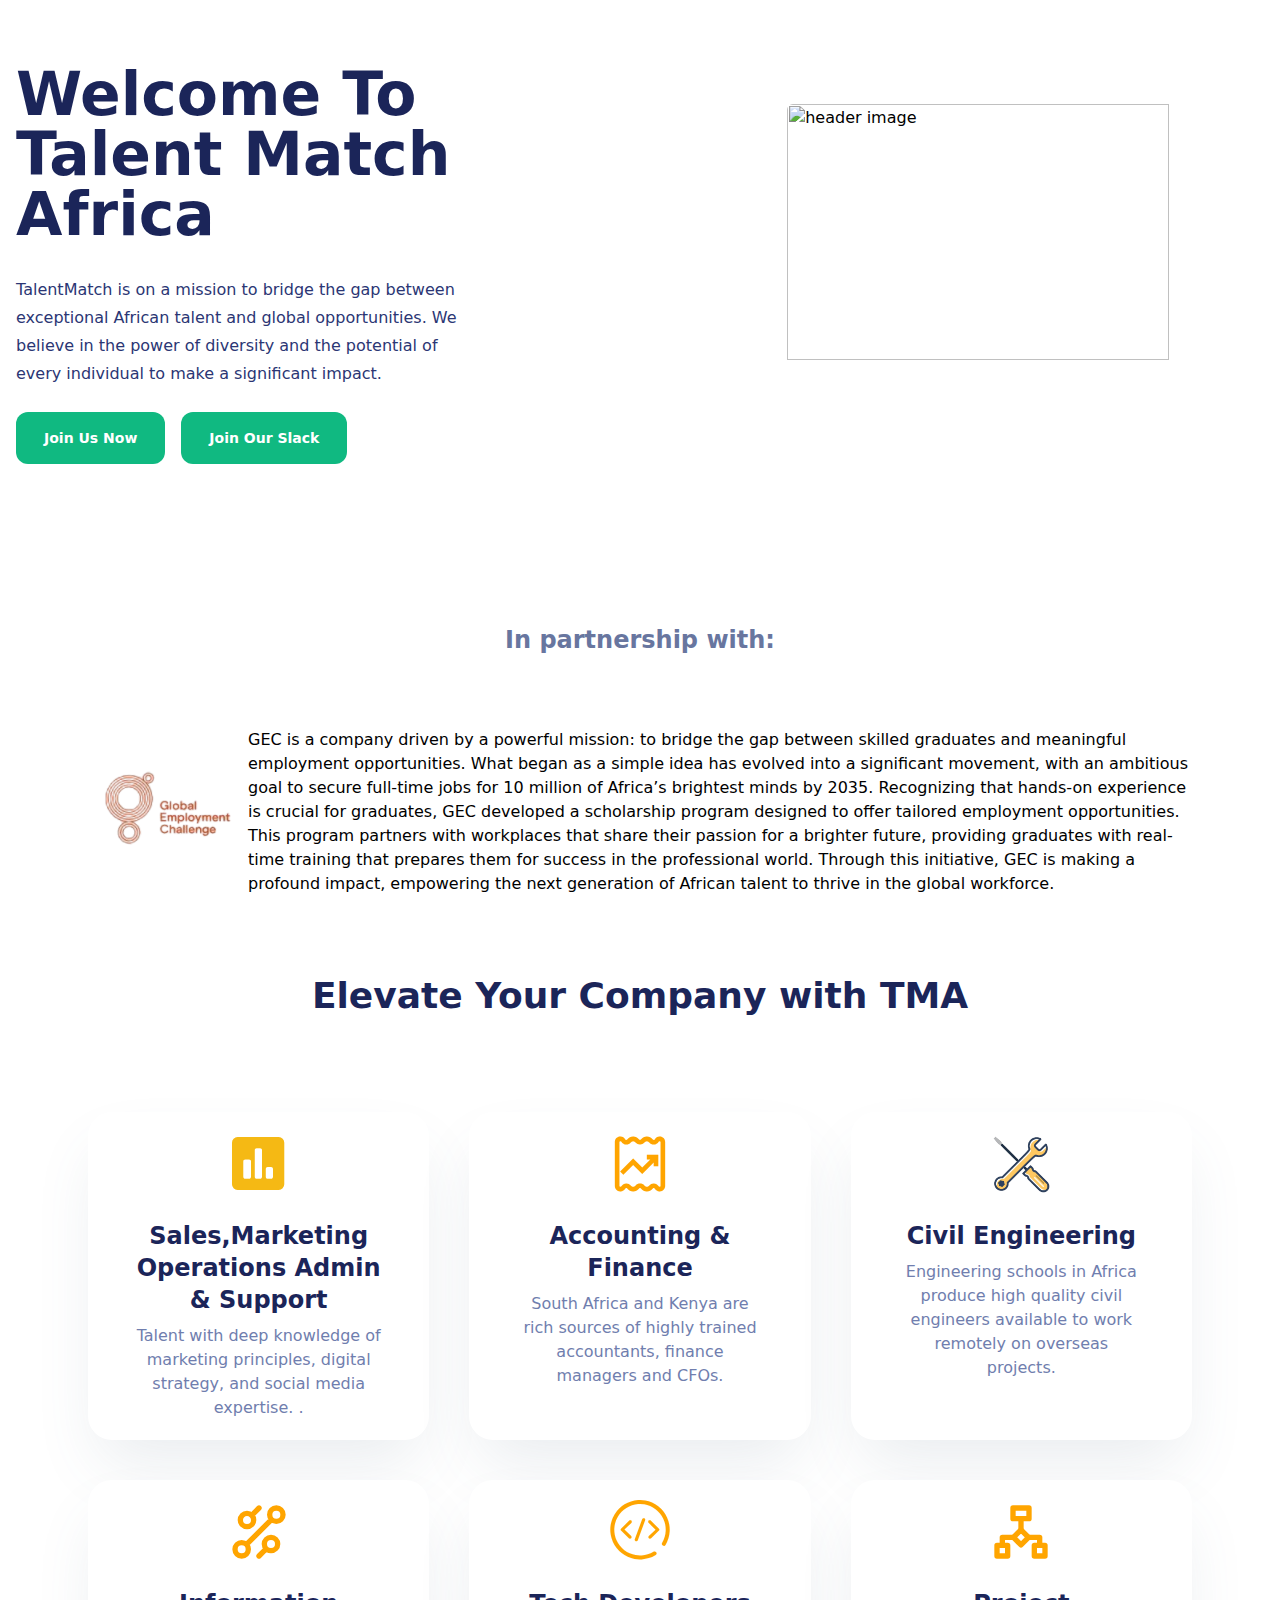
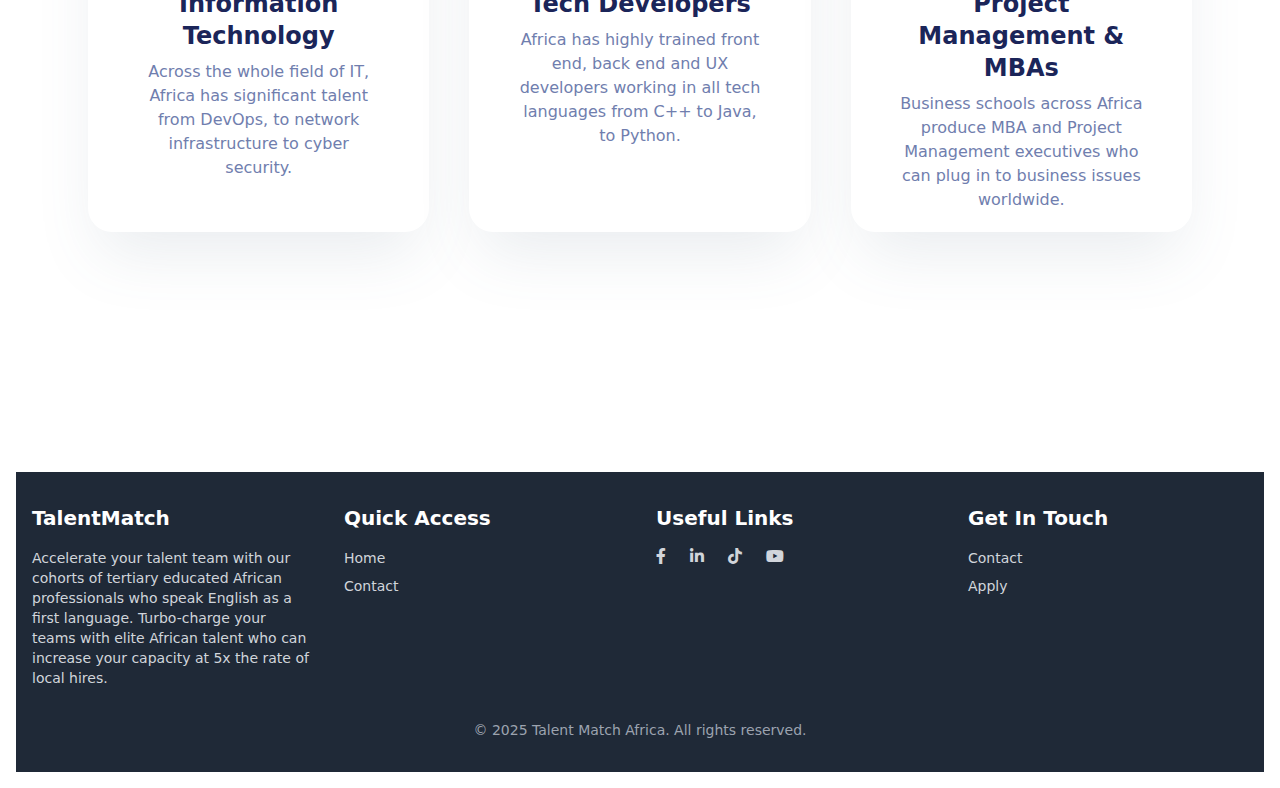
==== public/index.html @ 10a123b8 "fixes vercel error" ====
<head>
    <meta charset="utf-8">
    <meta name="viewport" content="width=device-width, initial-scale=1, shrink-to-fit=no">
    <title>Cache Bank Landing Page</title>
    <link rel="preconnect" href="https://fonts.googleapis.com">
    <link rel="preconnect" href="https://fonts.gstatic.com" crossorigin>
    <link href="https://fonts.googleapis.com/css2?family=Plus+Jakarta+Sans:ital,wght@0,200;0,300;0,400;0,500;0,600;0,700;0,800;1,200;1,300;1,400;1,500;1,600;1,700;1,800&display=swap" rel="stylesheet">
    <link rel="stylesheet" href="https://unpkg.com/leaflet@1.9.4/dist/leaflet.css" integrity="sha256-p4NxAoJBhIIN+hmNHrzRCf9tD/miZyoHS5obTRR9BMY=" crossorigin="" />
    <link rel="stylesheet" href="https://cdn.jsdelivr.net/gh/Loopple/loopple-public-assets@main/motion-tailwind/css/leaflet.css">
    <link rel="stylesheet" href="./assets/css/tailwind/tailwind.min.css">
    <link rel="stylesheet" href="./assets/css/theme.css">
    <link rel="stylesheet" href="./assets/css/loopple/loopple.css">
    <link rel="stylesheet" href="https://cdnjs.cloudflare.com/ajax/libs/font-awesome/5.15.4/css/all.min.css">
</head>


 <!-- Sets the background color of the entire page to white -->
<body class="bg-white p-4"> 

 <!-- Script to toggle the mobile menu -->
    <script>
      document
      .getElementById('mobile-menu-toggle')
      .addEventListener("click", function() {
        document.getElementById("mobile-menu").classList.toggle("hidden");
      }); 
   </script>

    <!-- COMPONENT 2 -->
    <!--Hero and Endorsments-->

    <!--It utilizes CSS Grid layout with one column by default (grid-cols-1). It spans the entire width of its container (w-full). my-auto centers the div vertically within its container. mt-12 and mb-8 add margin space to the top and bottom of the div respectively. For medium screens and above (md breakpoint), it switches to a two-column grid layout (md:grid-cols-2). It sets specific gap sizes between grid items for extra-large screens (xl:gap-14) and medium screens (md:gap-5).-->
    <div class="grid w-full grid-cols-1 my-auto mt-12 mb-8 md:grid-cols-2 xl:gap-14 md:gap-5">

      <!--It utilizes flexbox layout with items stacked in a column (flex flex-col). It aligns its content vertically centered (justify-center). It spans one column in the grid (col-span-1). Text alignment is centered for small screens and left-aligned for larger screens (text-center lg:text-start).-->
      <div class="flex flex-col justify-center col-span-1 text-center lg:text-start">

        <!--It has margin space at the bottom (mb-8). Text size is extra-large (text-4xl for small screens, lg:text-6xl for larger screens). Font weight is extrabold (font-extrabold). Line height is tight (leading-tight). Text color is a dark shade of grey (text-dark-grey-900).-->
          <h1 class="mb-8 text-4xl font-extrabold leading-tight lg:text-6xl text-dark-grey-900">
            Welcome To Talent Match Africa
          </h1>

          <!--mb-6: Adds margin space at the bottom of the paragraph. text-base: Sets the font size to a base size. font-normal: Sets the font weight to normal. leading-7: Sets the line height to 7, ensuring comfortable vertical spacing between lines. lg:w-3/4: On larger screens, the paragraph width is 75% of the container width. text-grey-900: Sets the text color to a dark shade of grey.-->
          <p class="mb-6 text-base font-normal leading-7 lg:w-3/4 text-grey-900">
            TalentMatch is on a mission to bridge the gap between exceptional African talent and global opportunities. We believe in the power of diversity and the potential of every individual to make a significant impact.
          </p>

          <!--flex: Utilizes flexbox layout for its children. flex-col: Stacks its children in a column on small screens. items-center: Horizontally centers its children. gap-4: Adds a gap of 1rem between its children (buttons) on small screens and above. lg:flex-row: Stacks its children in a row on larger screens.-->
          <div class="flex flex-col items-center gap-4 lg:flex-row">

            <!--.py-4: Adds padding on the y-axis to increase the clickable area.text-sm: Sets the font size to small. font-bold: Sets the font weight to bold text-white: Sets the text color to white. px-7: Adds horizontal padding.focus:ring-4: Adds a focus ring with 4px width. focus:ring-purple-blue-100: Sets the color of the focus ring. transition duration-300: Adds a smooth transition effect with a duration of 300ms. rounded-xl: Applies rounded corners with a large radius. bg-green-500: Sets the background color to a shade of green. hover:bg-pink-500: Changes the background color to a shade of pink on hover.-->         
            <button class="flex items-center py-4 text-sm font-bold text-white px-7 focus:ring-4 focus:ring-purple-blue-100 transition duration-300 rounded-xl bg-green-500 hover:bg-orange-500">
              Join Us Now
            </button>
            <button class="flex items-center py-4 text-sm font-bold text-white px-7 focus:ring-4 focus:ring-purple-blue-100 transition duration-300 rounded-xl bg-green-500 hover:bg-pink-500">
              Join Our Slack
            </button>
          </div>
      </div>

      <!--items-center: Centers its child elements horizontally. ustify-end: Aligns its child elements to the end of the container. hidden: Hides the image on small screens. col-span-1: Spans one column in the grid layout. md:flex: Displays the image as a flex item on medium screens and above. -->
     <div class="items-center justify-end hidden col-span-1 md:flex">
      <!--w-4/5: Sets the width of the image to 80% of its container's width. rounded-md: Applies rounded corners with a medium radius.-->
      <img class="w-4/5 rounded-md" 
        src="./assets/earth.gif" alt="header image">
     </div>
    </div>


        <!--Here, a container is defined with flexbox properties. It's vertically aligned (flex-col) and horizontally centered (items-center). There's a gap of 8 units between its child elements. It's horizontally centered within its parent container (mx-auto), and it has top and bottom margins of 40 units (my-40).-->
      <div class="container flex flex-col items-center gap-8 mx-auto my-40">

        <!--This <p> element contains text content that's center-aligned (text-center). The text color is a dark shade of grey (text-dark-grey-600), the font weight is semibold (font-semibold), and there's a bottom margin of 10 units (mb-10). The text size is extra-large (text-2xl).-->
        <p class="text-center text-dark-grey-600 font-semibold mb-10 text-2xl">
           In partnership with:
        </p>

   <!-- element utilizes flexbox properties. It wraps its child elements onto multiple lines when needed (flex-wrap), aligns items vertically centered and horizontally centered (items-center and justify-center, respectively). It spans the full width of its parent container (w-full). There's a gap of 6 units between its child elements (gap-6). For larger screens (lg breakpoint), the gap is removed (lg:gap-0). Additionally, for larger screens, the flex items are not allowed to wrap (lg:flex-nowrap), and they are evenly distributed along the main axis with space between them (lg:justify-between).-->     
        <div class="flex flex-wrap items-center justify-center w-full gap-6 lg:gap-0 lg:flex-nowrap lg:justify-between">
          <img class="w-40 rounded-md" 
          src="./assets/GEC.png" alt="header image">
          <p>GEC is a company driven by a powerful mission: to bridge the gap between skilled graduates and meaningful employment opportunities. What began as a simple idea has evolved into a significant movement, with an ambitious goal to secure full-time jobs for 10 million of Africa’s brightest minds by 2035.

            Recognizing that hands-on experience is crucial for graduates, GEC developed a scholarship program designed to offer tailored employment opportunities. This program partners with workplaces that share their passion for a brighter future, providing graduates with real-time training that prepares them for success in the professional world. Through this initiative, GEC is making a profound impact, empowering the next generation of African talent to thrive in the global workforce.</p>
    </div>



    <!--This <div> element uses flexbox to vertically and horizontally center its child elements (items-center and justify-center, respectively). It also has a top margin of 12 units (mt-12).-->
<div class="flex flex-col items-center justify-center mt-12">

  <!--This is an <h2> heading element with a bottom margin of 4 units (mb-4). It's styled with a font size of 3xl for small screens and 4xl for larger screens (text-3xl and lg:text-4xl, respectively). The font weight is extrabold (font-extrabold), and it's centered (text-center). The text color is a dark shade of grey (text-dark-grey-900). It uses a specific font display (font-display).-->
  <h2 class="mb-4 text-3xl font-extrabold leading-tight text-center lg:text-4xl text-dark-grey-900 font-display">Elevate Your Company with TMA</h2>
  


<!--This <div> element establishes a grid layout with 1 column (grid-cols-1) and a gap of 10 units between its child elements (gap-10). It also has a top margin of 20 units (mt-20). For larger screens (lg breakpoint), it changes to a grid with 3 columns (lg:grid-cols-3), and for medium screens (md breakpoint), it changes to a grid with 2 columns (md:grid-cols-2).-->
<div class="grid grid-cols-1 gap-10 mt-20 lg:grid-cols-3 md:grid-cols-2 ">

  <!--This <div> element utilizes flexbox properties to align its child elements vertically (flex-col) and center them horizontally and vertically (items-center). It spans 1 column in the grid (col-span-1). There's a gap of 6 units between its child elements (gap-6). It has padding of 10 units on the X-axis and 5 units on the Y-axis (px-10 and py-5). The background color is white (bg-white), and it has a shadow effect (shadow-main). The corners are rounded with a radius of 3xl (rounded-3xl). On hover, the background color changes to pink (hover:bg-pink-500).-->
<div class="flex flex-col items-center col-span-1 gap-6 px-10 py-5 bg-white shadow-main rounded-3xl hover:bg-pink-500">
     
  <!--This <div> element uses flexbox to horizontally and vertically center its child elements (items-center and justify-center, respectively). It has a fixed width and height of 16 units each (w-16 and h-16). The corners are rounded with a radius of 2xl (rounded-2xl). It has a background color of green (bg-green-500).-->
  <div class="flex items-center justify-center w-16 h-16 rounded-2xl">
    
      <i class="fa fa-poll text-6xl" style="color: #f5b914;"></i>

        
      </div>
        <!--This <div> element utilizes flexbox to arrange its child elements in a column layout (flex-col). It includes a gap of 2 units between its child elements (gap-2). The content is horizontally centered (text-center). Inside this <div>, there is a <h4> heading with a large font size, bold text, and a dark grey color. Below the heading, there's a <p> element with medium font weight and grey text color, providing information about developer-focused account plans.-->
     <div class="flex flex-col gap-2 px-2 text-center">
      <h4 class="text-2xl font-extrabold text-dark-grey-900 font-display ">Sales,Marketing Operations Admin & Support</h4>
      <p class="font-medium text-grey-700">Talent with deep knowledge of marketing principles, digital strategy, and social media expertise.
        .</p>
  </div>
</div>


<div class="flex flex-col items-center col-span-1 gap-6 px-10 py-5 bg-white shadow-main rounded-3xl hover:bg-pink-500">
      <div class="flex items-center justify-center w-16 h-16 rounded-2xl">
         <svg viewBox="0 0 1024 1024" class="icon" version="1.1" xmlns="http://www.w3.org/2000/svg" fill="#ffa500" stroke="#ffa500"><g id="SVGRepo_bgCarrier" stroke-width="0"></g><g id="SVGRepo_tracerCarrier" stroke-linecap="round" stroke-linejoin="round"></g><g id="SVGRepo_iconCarrier"><path d="M621.79 438.98h56.16L547.92 569.02 402.37 423.46 194.1 631.73l51.71 51.72 156.56-156.56 145.55 145.56 183.37-183.38v59.7h73.15V365.84H621.79z" fill="#ffa500"></path><path d="M829.15 73.14h-6.48c-30.41 0-58.57 17.11-75.34 45.75-6.12 10.43-22.29 11.7-29.96 2.43-25.52-31.07-59.41-48.18-95.64-48.18-35.98 0-69.86 17.11-95.41 48.18-7.02 8.52-21.29 8.5-28.27-0.02-25.55-31.05-59.43-48.16-95.41-48.16s-69.86 17.11-95.41 48.18c-7.66 9.34-23.82 8.07-29.95-2.43-16.8-28.64-44.96-45.75-75.34-45.75h-7.25c-46.89 0-85.05 38.16-85.05 85.05V865.8c0 46.89 38.16 85.05 85.05 85.05h7.25c30.38 0 58.54-17.11 75.36-45.79 6.07-10.45 22.23-11.77 29.93-2.38 25.55 31.05 59.43 48.16 95.41 48.16s69.86-17.11 95.41-48.18c6.98-8.48 21.25-8.54 28.27 0.02 25.55 31.05 59.43 48.16 95.66 48.16 35.98 0 69.88-17.11 95.38-48.14 7.73-9.38 23.89-8.02 29.96 2.36 16.79 28.68 44.95 45.79 75.36 45.79h6.48c46.89 0 85.05-38.16 85.05-85.05V158.2c-0.01-46.9-38.17-85.06-85.06-85.06z m11.91 792.66c0 6.57-5.34 11.91-11.91 11.91h-6.48c-6.14 0-10.91-7.34-12.23-9.61-16.36-27.91-46.61-45.25-78.93-45.25-27.43 0-53.16 12.16-70.64 33.39-6.59 8.02-20.41 21.46-39.14 21.46-18.48 0-32.32-13.46-38.91-21.46-34.88-42.48-106.43-42.43-141.27-0.02-6.59 8.02-20.43 21.48-38.91 21.48s-32.32-13.46-38.91-21.46c-17.43-21.23-43.18-33.39-70.62-33.39-32.36 0-62.61 17.36-78.93 45.25-1.32 2.25-6.11 9.61-12.23 9.61h-7.25c-6.57 0-11.91-5.34-11.91-11.91V158.2c0-6.57 5.34-11.91 11.91-11.91h7.25c6.12 0 10.91 7.36 12.21 9.57 16.34 27.93 46.59 45.29 78.95 45.29 27.45 0 53.2-12.16 70.62-33.38 6.59-8.02 20.43-21.48 38.91-21.48s32.32 13.46 38.91 21.46c34.84 42.45 106.39 42.46 141.27 0.02 6.59-8.02 20.43-21.48 39.16-21.48 18.48 0 32.3 13.45 38.91 21.5 17.46 21.2 43.2 33.36 70.62 33.36 32.32 0 62.57-17.34 78.95-45.29 1.3-2.23 6.07-9.57 12.21-9.57h6.48c6.57 0 11.91 5.34 11.91 11.91v707.6z" fill="#ffa500"></path></g></svg>
      </div>
        <div class="flex flex-col gap-2 px-2 text-center">
           <h4 class="text-2xl font-extrabold text-dark-grey-900 font-display">Accounting & Finance</h4>
           <p class="font-medium text-grey-700">South Africa and Kenya are rich sources of highly trained accountants, finance managers and CFOs.</p>
        </div>
</div>


<div class="flex flex-col items-center col-span-1 gap-6 px-10 py-5 bg-white shadow-main rounded-3xl hover:bg-pink-500">
  <div class="flex items-center justify-center w-16 h-16 rounded-2xl  ">
     <img src="./assets/CE.png">
   </div>

  <div class="flex flex-col gap-2 px-2 text-center">
      <h4 class="text-2xl font-extrabold text-dark-grey-900 font-display">Civil Engineering </h4>
      <p class="font-medium text-grey-700">Engineering schools in Africa produce high quality civil engineers available to work remotely on overseas projects.</p>
  </div>
</div>


<div class="flex flex-col items-center col-span-1 gap-6 px-10 py-5 bg-white shadow-main rounded-3xl hover:">
      <div class="flex items-center justify-center w-16 h-16 rounded-2xl">
        <svg viewBox="0 0 24 24" xmlns="http://www.w3.org/2000/svg" fill="#ffa500" stroke="#ffa500"><g id="SVGRepo_bgCarrier" stroke-width="0"></g><g id="SVGRepo_tracerCarrier" stroke-linecap="round" stroke-linejoin="round"></g><g id="SVGRepo_iconCarrier"> <path fill="none" stroke="" stroke-linecap="round" stroke-linejoin="round" stroke-width="2" d="M16.5,19 C17.8807119,19 19,17.8807119 19,16.5 C19,15.1192881 17.8807119,14 16.5,14 C15.1192881,14 14,15.1192881 14,16.5 C14,17.8807119 15.1192881,19 16.5,19 Z M10,5 L12,3 M7.5,10 C8.88071187,10 10,8.88071187 10,7.5 C10,6.11928813 8.88071187,5 7.5,5 C6.11928813,5 5,6.11928813 5,7.5 C5,8.88071187 6.11928813,10 7.5,10 Z M8,16 L16,8 M5.5,21 C6.88071187,21 8,19.8807119 8,18.5 C8,17.1192881 6.88071187,16 5.5,16 C4.11928813,16 3,17.1192881 3,18.5 C3,19.8807119 4.11928813,21 5.5,21 Z M18.5,8 C19.8807119,8 21,6.88071187 21,5.5 C21,4.11928813 19.8807119,3 18.5,3 C17.1192881,3 16,4.11928813 16,5.5 C16,6.88071187 17.1192881,8 18.5,8 Z M12,21 L14,19"></path> </g></svg>
      </div>
  <div class="flex flex-col gap-2 px-2 text-center">
      <h4 class="text-2xl font-extrabold text-dark-grey-900 font-display">Information Technology</h4>
      <p class="font-medium text-grey-700">Across the whole field of IT, Africa has significant talent from DevOps, to network infrastructure to cyber security.<p>
  </div>
</div>


<div class="flex flex-col items-center col-span-1 gap-6 px-10 py-5 bg-white shadow-main rounded-3xl hover:bg-green-500">
      <div class="flex items-center justify-center w-16 h-16 rounded-2xl">
        <svg viewBox="0 0 1024 1024" class="icon" version="1.1" xmlns="http://www.w3.org/2000/svg" fill="#ffa500" stroke="#ffa500"><g id="SVGRepo_bgCarrier" stroke-width="0"></g><g id="SVGRepo_tracerCarrier" stroke-linecap="round" stroke-linejoin="round"></g><g id="SVGRepo_iconCarrier"><path d="M877.685565 727.913127l-0.584863-0.365539a32.898541 32.898541 0 0 1-8.041866-46.423497 411.816631 411.816631 0 1 0-141.829267 145.777092c14.621574-8.992268 33.62962-5.117551 43.645398 8.772944l0.146216 0.073108a30.412874 30.412874 0 0 1-7.968758 43.206751l-6.141061 4.020933a475.201154 475.201154 0 1 1 163.615412-164.419599 29.974227 29.974227 0 0 1-42.841211 9.357807z m-537.342843-398.584106c7.164571-7.091463 24.71046-9.650239 33.26408 0 10.600641 11.185504 7.164571 29.462472 0 37.138798l-110.612207 107.468569L370.901811 576.14119c7.164571 7.091463 8.114974 27.342343 0 35.384209-9.796455 9.723347-29.828011 8.188081-36.480827 1.535265L208.309909 487.388236a18.423183 18.423183 0 0 1 0-25.953294l132.032813-132.032813z m343.314556 0l132.032813 132.032813a18.423183 18.423183 0 0 1 0 25.953294L689.652124 613.133772c-6.652816 6.579708-25.587754 10.746857-36.553935 0-10.30821-10.235102-7.091463-31.290168 0-38.381632l108.345863-100.669537-111.855041-108.638294c-7.164571-7.676326-9.504023-26.611265 0-36.04218 9.284699-9.138484 26.903696-7.091463 34.068267 0z m-135.54199-26.318833c3.582286-9.504023 21.347498-15.498868 32.679217-11.258612 10.819965 4.020933 17.180349 19.008046 14.256035 28.512069l-119.896906 329.716493c-3.509178 9.504023-20.616419 13.305632-30.193551 9.723347-10.161994-3.509178-21.201282-17.545889-17.545888-26.976804l120.627985-329.716493z" fill=""></path></g></svg>
      </div>

  <div class="flex flex-col gap-2 px-2 text-center">
      <h4 class="text-2xl font-extrabold text-dark-grey-900 font-display">Tech Developers</h4>
      <p class="font-medium text-grey-700">Africa has highly trained front end, back end and UX developers working in all tech languages from C++ to Java, to Python.</p>
  </div>
</div>


<div class="flex flex-col items-center col-span-1 gap-6 px-10 py-5 bg-white shadow-main rounded-3xl hover:bg-green-500">
      <div class="flex items-center justify-center w-16 h-16 rounded-2xl ">
        <svg fill="#ffa500" viewBox="0 0 24 24" id="roadmap-3" data-name="Line Color" xmlns="http://www.w3.org/2000/svg" class="icon line-color" stroke="#ffa500"><g id="SVGRepo_bgCarrier" stroke-width="0"></g><g id="SVGRepo_tracerCarrier" stroke-linecap="round" stroke-linejoin="round"></g><g id="SVGRepo_iconCarrier"><line id="secondary" x1="12" y1="7" x2="12" y2="11" style="fill: none; stroke: ffa500; stroke-linecap: round; stroke-linejoin: round; stroke-width: 2;"></line><polyline id="secondary-2" data-name="secondary" points="15 14 19 14 19 17" style="fill: none; stroke: ffa500; stroke-linecap: round; stroke-linejoin: round; stroke-width: 2;"></polyline><polyline id="secondary-3" data-name="secondary" points="5 17 5 14 9 14" style="fill: none; stroke: ffa500; stroke-linecap: round; stroke-linejoin: round; stroke-width: 2;"></polyline><path id="primary" d="M15,7V3H9V7Zm6,14V17H17v4ZM3,21H7V17H3Zm9-4.17L14.83,14,12,11.17,9.17,14Z" style="fill: none; stroke: ffa500000000; stroke-linecap: round; stroke-linejoin: round; stroke-width: 2;"></path></g></svg>
      </div>

  <div class="flex flex-col gap-2 px-2 text-center">
      <h4 class="text-2xl font-extrabold text-dark-grey-900 font-display">Project Management & MBAs</h4>
      <p class="font-medium text-grey-700">Business schools across Africa produce MBA and Project Management executives who can plug in to business issues worldwide.</p>
  </div>
</div>
</div>
</div>
</div>

  <!--FOOTER-->
      <footer class="bg-gray-800 text-white py-8 mt-60">
        <div class="max-w-7xl mx-auto px-4 md:px-8">
            <div class="grid grid-cols-1 md:grid-cols-2 lg:grid-cols-4 gap-8">
                <div>
                    <h4 class="text-xl font-semibold text-custom-orange mb-4">TalentMatch</h4>
                    <p class="text-sm text-gray-300">Accelerate your talent team with our cohorts of tertiary educated African professionals who speak English as a first language. Turbo-charge your teams with elite African talent who can increase your capacity at 5x the rate of local hires.</p>
                </div>
                <div>
                    <h4 class="text-xl font-semibold text-custom-orange mb-4">Quick Access</h4>
                    <ul class="text-sm space-y-2 text-gray-300">
                        <li><a href="index.html" class="hover:text-white">Home</a></li>
                        <li><a href="contact.html" class="hover:text-white">Contact</a></li>
                   
                    </ul>
                </div>
                <div>
                    <h4 class="text-xl font-semibold text-custom-orange mb-4">Useful Links</h4>
                    <div class="flex space-x-6">
                        <a href="https://www.facebook.com" class="text-gray-300 hover:text-white" target="_blank">
                            <i class="fab fa-facebook-f"></i>
                        </a>
                        <a href="https://www.linkedin.com" class="text-gray-300 hover:text-white" target="_blank">
                            <i class="fab fa-linkedin-in"></i>
                        </a>
                        <a href="https://www.tiktok.com" class="text-gray-300 hover:text-white" target="_blank">
                            <i class="fab fa-tiktok"></i>
                        </a>
                        <a href="https://www.youtube.com" class="text-gray-300 hover:text-white" target="_blank">
                            <i class="fab fa-youtube"></i>
                        </a>
                    </div>
                </div>
                <div>
                    <h4 class="text-xl font-semibold text-custom-orange mb-4">Get In Touch</h4>
                    <ul class="text-sm space-y-2 text-gray-300">
                        <li><a href="contact.html" class="hover:text-white">Contact</a></li>
                        <li><a href="apply.html" class="hover:text-white">Apply</a></li>
                    </ul>
                </div>
            </div>
        </div>
        <div class="text-center text-sm text-gray-400 mt-8">
            <p>&copy; 2025 Talent Match Africa. All rights reserved.</p>
        </div>
    </footer>

    <!-- Importing CountUp.js library for animated numerical counters -->
    <script src="https://cdn.jsdelivr.net/gh/Loopple/loopple-public-assets@main/motion-tailwind/scripts/plugins/countup.min.js"></script>
    
    <!-- Importing additional script possibly related to counting functionality -->
    <script src="https://cdn.jsdelivr.net/gh/Loopple/loopple-public-assets@main/motion-tailwind/scripts/countto.js"></script>
   
   <!-- Importing Leaflet.js library for interactive maps -->
    <script src="https://cdn.jsdelivr.net/gh/Loopple/loopple-public-assets@main/motion-tailwind/scripts/plugins/leaflet.js"></script>
    
    <!-- Importing custom script related to maps -->
    <script src="https://cdn.jsdelivr.net/gh/Loopple/loopple-public-assets@main/motion-tailwind/scripts/maps.js"></script>
    
    <!-- Importing custom JavaScript code specific to your project -->
    <script src="./assets/js/loopple/loopple.js"></script>

</body>
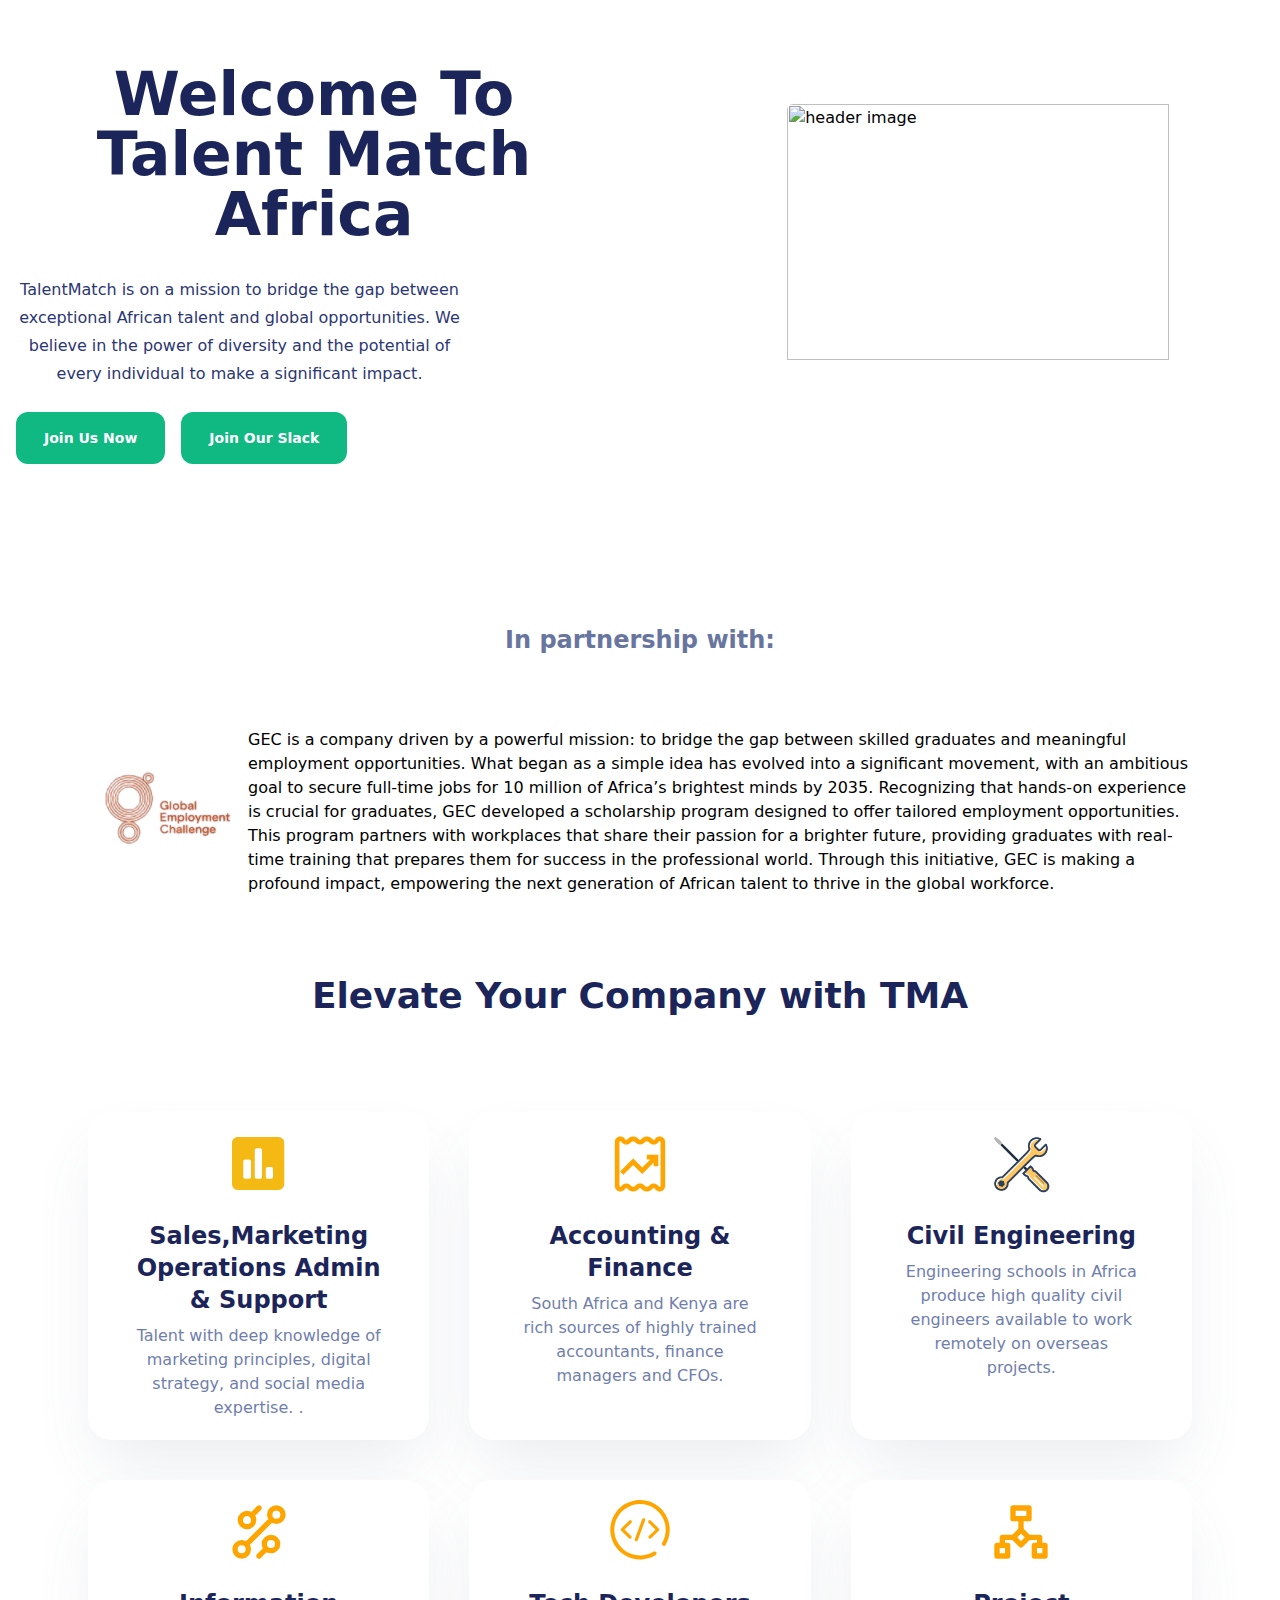
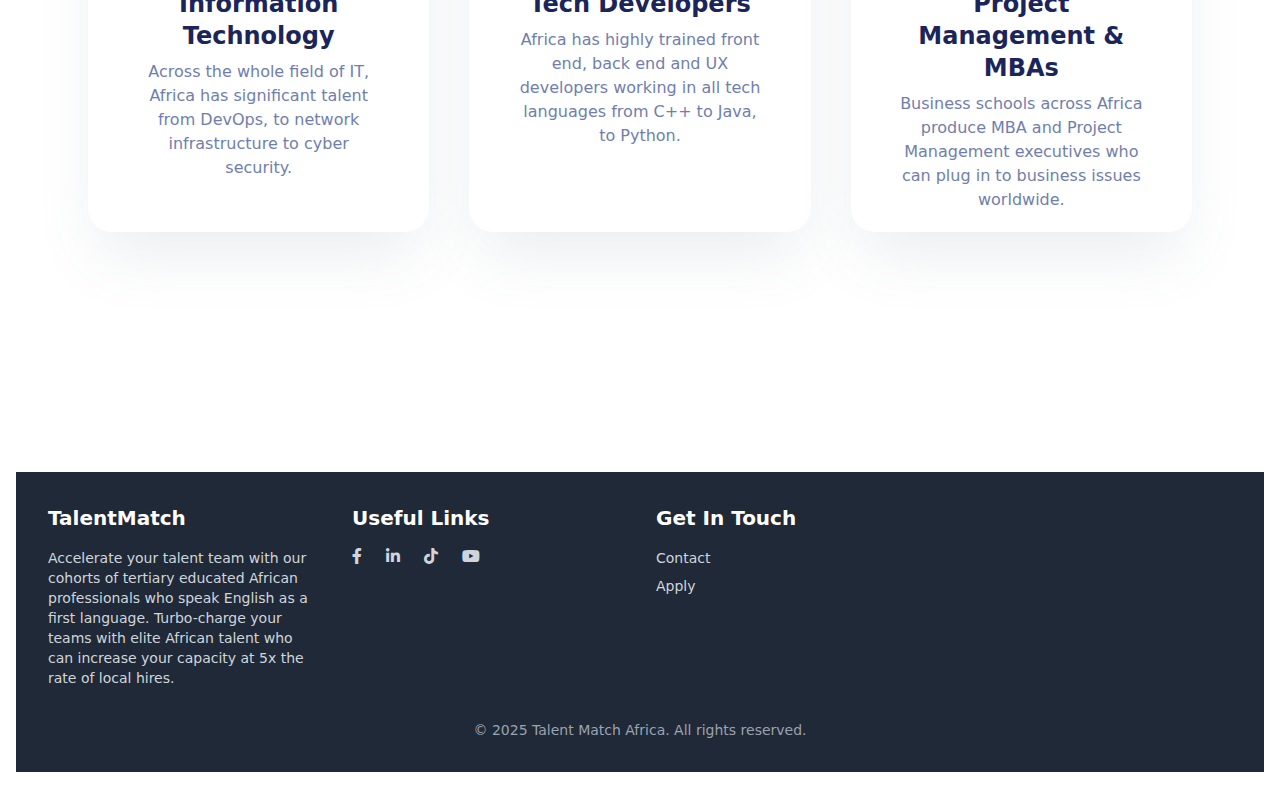
==== commit 28d29297: "modifies files" ====
--- a/public/index.html
+++ b/public/index.html
@@ -1,7 +1,7 @@
 <head>
     <meta charset="utf-8">
     <meta name="viewport" content="width=device-width, initial-scale=1, shrink-to-fit=no">
-    <title>Cache Bank Landing Page</title>
+    <title>Talent Match Africa</title>
     <link rel="preconnect" href="https://fonts.googleapis.com">
     <link rel="preconnect" href="https://fonts.gstatic.com" crossorigin>
     <link href="https://fonts.googleapis.com/css2?family=Plus+Jakarta+Sans:ital,wght@0,200;0,300;0,400;0,500;0,600;0,700;0,800;1,200;1,300;1,400;1,500;1,600;1,700;1,800&display=swap" rel="stylesheet">
@@ -11,6 +11,9 @@
     <link rel="stylesheet" href="./assets/css/theme.css">
     <link rel="stylesheet" href="./assets/css/loopple/loopple.css">
     <link rel="stylesheet" href="https://cdnjs.cloudflare.com/ajax/libs/font-awesome/5.15.4/css/all.min.css">
+    <link rel="stylesheet" href="../../styles.css" />
+    <link href="output.css" rel="stylesheet">
+    
 </head>
 
 
@@ -184,14 +187,7 @@
                     <h4 class="text-xl font-semibold text-custom-orange mb-4">TalentMatch</h4>
                     <p class="text-sm text-gray-300">Accelerate your talent team with our cohorts of tertiary educated African professionals who speak English as a first language. Turbo-charge your teams with elite African talent who can increase your capacity at 5x the rate of local hires.</p>
                 </div>
-                <div>
-                    <h4 class="text-xl font-semibold text-custom-orange mb-4">Quick Access</h4>
-                    <ul class="text-sm space-y-2 text-gray-300">
-                        <li><a href="index.html" class="hover:text-white">Home</a></li>
-                        <li><a href="contact.html" class="hover:text-white">Contact</a></li>
-                   
-                    </ul>
-                </div>
+               
                 <div>
                     <h4 class="text-xl font-semibold text-custom-orange mb-4">Useful Links</h4>
                     <div class="flex space-x-6">
--- a/public/output.css
+++ b/public/output.css
@@ -0,0 +1,182480 @@
+/* Import Tailwind’s built-in directives */
+
+/* ! tailwindcss v2.2.19 | MIT License | https://tailwindcss.com */
+
+/*! modern-normalize v1.1.0 | MIT License | https://github.com/sindresorhus/modern-normalize */
+
+/*
+Document
+========
+*/
+
+/**
+Use a better box model (opinionated).
+*/
+
+*,
+::before,
+::after {
+  box-sizing: border-box;
+}
+
+/**
+Use a more readable tab size (opinionated).
+*/
+
+html {
+  -moz-tab-size: 4;
+  -o-tab-size: 4;
+     tab-size: 4;
+}
+
+/**
+1. Correct the line height in all browsers.
+2. Prevent adjustments of font size after orientation changes in iOS.
+*/
+
+html {
+  line-height: 1.15;
+  /* 1 */
+  -webkit-text-size-adjust: 100%;
+  /* 2 */
+}
+
+/*
+Sections
+========
+*/
+
+/**
+Remove the margin in all browsers.
+*/
+
+body {
+  margin: 0;
+}
+
+/**
+Improve consistency of default fonts in all browsers. (https://github.com/sindresorhus/modern-normalize/issues/3)
+*/
+
+body {
+  font-family:
+		system-ui,
+		-apple-system, /* Firefox supports this but not yet `system-ui` */
+		'Segoe UI',
+		Roboto,
+		Helvetica,
+		Arial,
+		sans-serif,
+		'Apple Color Emoji',
+		'Segoe UI Emoji';
+}
+
+/*
+Grouping content
+================
+*/
+
+/**
+1. Add the correct height in Firefox.
+2. Correct the inheritance of border color in Firefox. (https://bugzilla.mozilla.org/show_bug.cgi?id=190655)
+*/
+
+hr {
+  height: 0;
+  /* 1 */
+  color: inherit;
+  /* 2 */
+}
+
+/*
+Text-level semantics
+====================
+*/
+
+/**
+Add the correct text decoration in Chrome, Edge, and Safari.
+*/
+
+abbr[title] {
+  -webkit-text-decoration: underline dotted;
+          text-decoration: underline dotted;
+}
+
+/**
+Add the correct font weight in Edge and Safari.
+*/
+
+b,
+strong {
+  font-weight: bolder;
+}
+
+/**
+1. Improve consistency of default fonts in all browsers. (https://github.com/sindresorhus/modern-normalize/issues/3)
+2. Correct the odd 'em' font sizing in all browsers.
+*/
+
+code,
+kbd,
+samp,
+pre {
+  font-family:
+		ui-monospace,
+		SFMono-Regular,
+		Consolas,
+		'Liberation Mono',
+		Menlo,
+		monospace;
+  /* 1 */
+  font-size: 1em;
+  /* 2 */
+}
+
+/**
+Add the correct font size in all browsers.
+*/
+
+small {
+  font-size: 80%;
+}
+
+/**
+Prevent 'sub' and 'sup' elements from affecting the line height in all browsers.
+*/
+
+sub,
+sup {
+  font-size: 75%;
+  line-height: 0;
+  position: relative;
+  vertical-align: baseline;
+}
+
+sub {
+  bottom: -0.25em;
+}
+
+sup {
+  top: -0.5em;
+}
+
+/*
+Tabular data
+============
+*/
+
+/**
+1. Remove text indentation from table contents in Chrome and Safari. (https://bugs.chromium.org/p/chromium/issues/detail?id=999088, https://bugs.webkit.org/show_bug.cgi?id=201297)
+2. Correct table border color inheritance in all Chrome and Safari. (https://bugs.chromium.org/p/chromium/issues/detail?id=935729, https://bugs.webkit.org/show_bug.cgi?id=195016)
+*/
+
+table {
+  text-indent: 0;
+  /* 1 */
+  border-color: inherit;
+  /* 2 */
+}
+
+/*
+Forms
+=====
+*/
+
+/**
+1. Change the font styles in all browsers.
+2. Remove the margin in Firefox and Safari.
+*/
+
+button,
+input,
+optgroup,
+select,
+textarea {
+  font-family: inherit;
+  /* 1 */
+  font-size: 100%;
+  /* 1 */
+  line-height: 1.15;
+  /* 1 */
+  margin: 0;
+  /* 2 */
+}
+
+/**
+Remove the inheritance of text transform in Edge and Firefox.
+1. Remove the inheritance of text transform in Firefox.
+*/
+
+button,
+select {
+  /* 1 */
+  text-transform: none;
+}
+
+/**
+Correct the inability to style clickable types in iOS and Safari.
+*/
+
+button,
+[type='button'],
+[type='reset'],
+[type='submit'] {
+  -webkit-appearance: button;
+}
+
+/**
+Remove the inner border and padding in Firefox.
+*/
+
+::-moz-focus-inner {
+  border-style: none;
+  padding: 0;
+}
+
+/**
+Restore the focus styles unset by the previous rule.
+*/
+
+:-moz-focusring {
+  outline: 1px dotted ButtonText;
+}
+
+/**
+Remove the additional ':invalid' styles in Firefox.
+See: https://github.com/mozilla/gecko-dev/blob/2f9eacd9d3d995c937b4251a5557d95d494c9be1/layout/style/res/forms.css#L728-L737
+*/
+
+:-moz-ui-invalid {
+  box-shadow: none;
+}
+
+/**
+Remove the padding so developers are not caught out when they zero out 'fieldset' elements in all browsers.
+*/
+
+legend {
+  padding: 0;
+}
+
+/**
+Add the correct vertical alignment in Chrome and Firefox.
+*/
+
+progress {
+  vertical-align: baseline;
+}
+
+/**
+Correct the cursor style of increment and decrement buttons in Safari.
+*/
+
+::-webkit-inner-spin-button,
+::-webkit-outer-spin-button {
+  height: auto;
+}
+
+/**
+1. Correct the odd appearance in Chrome and Safari.
+2. Correct the outline style in Safari.
+*/
+
+[type='search'] {
+  -webkit-appearance: textfield;
+  /* 1 */
+  outline-offset: -2px;
+  /* 2 */
+}
+
+/**
+Remove the inner padding in Chrome and Safari on macOS.
+*/
+
+::-webkit-search-decoration {
+  -webkit-appearance: none;
+}
+
+/**
+1. Correct the inability to style clickable types in iOS and Safari.
+2. Change font properties to 'inherit' in Safari.
+*/
+
+::-webkit-file-upload-button {
+  -webkit-appearance: button;
+  /* 1 */
+  font: inherit;
+  /* 2 */
+}
+
+/*
+Interactive
+===========
+*/
+
+/*
+Add the correct display in Chrome and Safari.
+*/
+
+summary {
+  display: list-item;
+}
+
+/**
+ * Manually forked from SUIT CSS Base: https://github.com/suitcss/base
+ * A thin layer on top of normalize.css that provides a starting point more
+ * suitable for web applications.
+ */
+
+/**
+ * Removes the default spacing and border for appropriate elements.
+ */
+
+blockquote,
+dl,
+dd,
+h1,
+h2,
+h3,
+h4,
+h5,
+h6,
+hr,
+figure,
+p,
+pre {
+  margin: 0;
+}
+
+button {
+  background-color: transparent;
+  background-image: none;
+}
+
+fieldset {
+  margin: 0;
+  padding: 0;
+}
+
+ol,
+ul {
+  list-style: none;
+  margin: 0;
+  padding: 0;
+}
+
+/**
+ * Tailwind custom reset styles
+ */
+
+/**
+ * 1. Use the user's configured `sans` font-family (with Tailwind's default
+ *    sans-serif font stack as a fallback) as a sane default.
+ * 2. Use Tailwind's default "normal" line-height so the user isn't forced
+ *    to override it to ensure consistency even when using the default theme.
+ */
+
+html {
+  font-family: ui-sans-serif, system-ui, -apple-system, BlinkMacSystemFont, "Segoe UI", Roboto, "Helvetica Neue", Arial, "Noto Sans", sans-serif, "Apple Color Emoji", "Segoe UI Emoji", "Segoe UI Symbol", "Noto Color Emoji";
+  /* 1 */
+  line-height: 1.5;
+  /* 2 */
+}
+
+/**
+ * Inherit font-family and line-height from `html` so users can set them as
+ * a class directly on the `html` element.
+ */
+
+body {
+  font-family: inherit;
+  line-height: inherit;
+}
+
+/**
+ * 1. Prevent padding and border from affecting element width.
+ *
+ *    We used to set this in the html element and inherit from
+ *    the parent element for everything else. This caused issues
+ *    in shadow-dom-enhanced elements like <details> where the content
+ *    is wrapped by a div with box-sizing set to `content-box`.
+ *
+ *    https://github.com/mozdevs/cssremedy/issues/4
+ *
+ *
+ * 2. Allow adding a border to an element by just adding a border-width.
+ *
+ *    By default, the way the browser specifies that an element should have no
+ *    border is by setting it's border-style to `none` in the user-agent
+ *    stylesheet.
+ *
+ *    In order to easily add borders to elements by just setting the `border-width`
+ *    property, we change the default border-style for all elements to `solid`, and
+ *    use border-width to hide them instead. This way our `border` utilities only
+ *    need to set the `border-width` property instead of the entire `border`
+ *    shorthand, making our border utilities much more straightforward to compose.
+ *
+ *    https://github.com/tailwindcss/tailwindcss/pull/116
+ */
+
+*,
+::before,
+::after {
+  box-sizing: border-box;
+  /* 1 */
+  border-width: 0;
+  /* 2 */
+  border-style: solid;
+  /* 2 */
+  border-color: currentColor;
+  /* 2 */
+}
+
+/*
+ * Ensure horizontal rules are visible by default
+ */
+
+hr {
+  border-top-width: 1px;
+}
+
+/**
+ * Undo the `border-style: none` reset that Normalize applies to images so that
+ * our `border-{width}` utilities have the expected effect.
+ *
+ * The Normalize reset is unnecessary for us since we default the border-width
+ * to 0 on all elements.
+ *
+ * https://github.com/tailwindcss/tailwindcss/issues/362
+ */
+
+img {
+  border-style: solid;
+}
+
+textarea {
+  resize: vertical;
+}
+
+input::-moz-placeholder, textarea::-moz-placeholder {
+  opacity: 1;
+  color: #9ca3af;
+}
+
+input::placeholder,
+textarea::placeholder {
+  opacity: 1;
+  color: #9ca3af;
+}
+
+button,
+[role="button"] {
+  cursor: pointer;
+}
+
+/**
+ * Override legacy focus reset from Normalize with modern Firefox focus styles.
+ *
+ * This is actually an improvement over the new defaults in Firefox in our testing,
+ * as it triggers the better focus styles even for links, which still use a dotted
+ * outline in Firefox by default.
+ */
+
+:-moz-focusring {
+  outline: auto;
+}
+
+table {
+  border-collapse: collapse;
+}
+
+h1,
+h2,
+h3,
+h4,
+h5,
+h6 {
+  font-size: inherit;
+  font-weight: inherit;
+}
+
+/**
+ * Reset links to optimize for opt-in styling instead of
+ * opt-out.
+ */
+
+a {
+  color: inherit;
+  text-decoration: inherit;
+}
+
+/**
+ * Reset form element properties that are easy to forget to
+ * style explicitly so you don't inadvertently introduce
+ * styles that deviate from your design system. These styles
+ * supplement a partial reset that is already applied by
+ * normalize.css.
+ */
+
+button,
+input,
+optgroup,
+select,
+textarea {
+  padding: 0;
+  line-height: inherit;
+  color: inherit;
+}
+
+/**
+ * Use the configured 'mono' font family for elements that
+ * are expected to be rendered with a monospace font, falling
+ * back to the system monospace stack if there is no configured
+ * 'mono' font family.
+ */
+
+pre,
+code,
+kbd,
+samp {
+  font-family: ui-monospace, SFMono-Regular, Menlo, Monaco, Consolas, "Liberation Mono", "Courier New", monospace;
+}
+
+/**
+ * 1. Make replaced elements `display: block` by default as that's
+ *    the behavior you want almost all of the time. Inspired by
+ *    CSS Remedy, with `svg` added as well.
+ *
+ *    https://github.com/mozdevs/cssremedy/issues/14
+ * 
+ * 2. Add `vertical-align: middle` to align replaced elements more
+ *    sensibly by default when overriding `display` by adding a
+ *    utility like `inline`.
+ *
+ *    This can trigger a poorly considered linting error in some
+ *    tools but is included by design.
+ * 
+ *    https://github.com/jensimmons/cssremedy/issues/14#issuecomment-634934210
+ */
+
+img,
+svg,
+video,
+canvas,
+audio,
+iframe,
+embed,
+object {
+  display: block;
+  /* 1 */
+  vertical-align: middle;
+  /* 2 */
+}
+
+/**
+ * Constrain images and videos to the parent width and preserve
+ * their intrinsic aspect ratio.
+ *
+ * https://github.com/mozdevs/cssremedy/issues/14
+ */
+
+img,
+video {
+  max-width: 100%;
+  height: auto;
+}
+
+/**
+ * Ensure the default browser behavior of the `hidden` attribute.
+ */
+
+[hidden] {
+  display: none;
+}
+
+*, ::before, ::after {
+  --tw-border-opacity: 1;
+  border-color: rgba(229, 231, 235, var(--tw-border-opacity));
+}
+
+.container {
+  width: 100%;
+}
+
+@media (min-width: 640px) {
+  .container {
+    max-width: 640px;
+  }
+}
+
+@media (min-width: 768px) {
+  .container {
+    max-width: 768px;
+  }
+}
+
+@media (min-width: 1024px) {
+  .container {
+    max-width: 1024px;
+  }
+}
+
+@media (min-width: 1280px) {
+  .container {
+    max-width: 1280px;
+  }
+}
+
+@media (min-width: 1536px) {
+  .container {
+    max-width: 1536px;
+  }
+}
+
+.sr-only {
+  position: absolute;
+  width: 1px;
+  height: 1px;
+  padding: 0;
+  margin: -1px;
+  overflow: hidden;
+  clip: rect(0, 0, 0, 0);
+  white-space: nowrap;
+  border-width: 0;
+}
+
+.not-sr-only {
+  position: static;
+  width: auto;
+  height: auto;
+  padding: 0;
+  margin: 0;
+  overflow: visible;
+  clip: auto;
+  white-space: normal;
+}
+
+.focus-within\:sr-only:focus-within {
+  position: absolute;
+  width: 1px;
+  height: 1px;
+  padding: 0;
+  margin: -1px;
+  overflow: hidden;
+  clip: rect(0, 0, 0, 0);
+  white-space: nowrap;
+  border-width: 0;
+}
+
+.focus-within\:not-sr-only:focus-within {
+  position: static;
+  width: auto;
+  height: auto;
+  padding: 0;
+  margin: 0;
+  overflow: visible;
+  clip: auto;
+  white-space: normal;
+}
+
+.focus\:sr-only:focus {
+  position: absolute;
+  width: 1px;
+  height: 1px;
+  padding: 0;
+  margin: -1px;
+  overflow: hidden;
+  clip: rect(0, 0, 0, 0);
+  white-space: nowrap;
+  border-width: 0;
+}
+
+.focus\:not-sr-only:focus {
+  position: static;
+  width: auto;
+  height: auto;
+  padding: 0;
+  margin: 0;
+  overflow: visible;
+  clip: auto;
+  white-space: normal;
+}
+
+.pointer-events-none {
+  pointer-events: none;
+}
+
+.pointer-events-auto {
+  pointer-events: auto;
+}
+
+.visible {
+  visibility: visible;
+}
+
+.invisible {
+  visibility: hidden;
+}
+
+.static {
+  position: static;
+}
+
+.fixed {
+  position: fixed;
+}
+
+.absolute {
+  position: absolute;
+}
+
+.relative {
+  position: relative;
+}
+
+.sticky {
+  position: sticky;
+}
+
+.inset-0 {
+  top: 0px;
+  right: 0px;
+  bottom: 0px;
+  left: 0px;
+}
+
+.inset-1 {
+  top: 0.25rem;
+  right: 0.25rem;
+  bottom: 0.25rem;
+  left: 0.25rem;
+}
+
+.inset-2 {
+  top: 0.5rem;
+  right: 0.5rem;
+  bottom: 0.5rem;
+  left: 0.5rem;
+}
+
+.inset-3 {
+  top: 0.75rem;
+  right: 0.75rem;
+  bottom: 0.75rem;
+  left: 0.75rem;
+}
+
+.inset-4 {
+  top: 1rem;
+  right: 1rem;
+  bottom: 1rem;
+  left: 1rem;
+}
+
+.inset-5 {
+  top: 1.25rem;
+  right: 1.25rem;
+  bottom: 1.25rem;
+  left: 1.25rem;
+}
+
+.inset-6 {
+  top: 1.5rem;
+  right: 1.5rem;
+  bottom: 1.5rem;
+  left: 1.5rem;
+}
+
+.inset-7 {
+  top: 1.75rem;
+  right: 1.75rem;
+  bottom: 1.75rem;
+  left: 1.75rem;
+}
+
+.inset-8 {
+  top: 2rem;
+  right: 2rem;
+  bottom: 2rem;
+  left: 2rem;
+}
+
+.inset-9 {
+  top: 2.25rem;
+  right: 2.25rem;
+  bottom: 2.25rem;
+  left: 2.25rem;
+}
+
+.inset-10 {
+  top: 2.5rem;
+  right: 2.5rem;
+  bottom: 2.5rem;
+  left: 2.5rem;
+}
+
+.inset-11 {
+  top: 2.75rem;
+  right: 2.75rem;
+  bottom: 2.75rem;
+  left: 2.75rem;
+}
+
+.inset-12 {
+  top: 3rem;
+  right: 3rem;
+  bottom: 3rem;
+  left: 3rem;
+}
+
+.inset-14 {
+  top: 3.5rem;
+  right: 3.5rem;
+  bottom: 3.5rem;
+  left: 3.5rem;
+}
+
+.inset-16 {
+  top: 4rem;
+  right: 4rem;
+  bottom: 4rem;
+  left: 4rem;
+}
+
+.inset-20 {
+  top: 5rem;
+  right: 5rem;
+  bottom: 5rem;
+  left: 5rem;
+}
+
+.inset-24 {
+  top: 6rem;
+  right: 6rem;
+  bottom: 6rem;
+  left: 6rem;
+}
+
+.inset-28 {
+  top: 7rem;
+  right: 7rem;
+  bottom: 7rem;
+  left: 7rem;
+}
+
+.inset-32 {
+  top: 8rem;
+  right: 8rem;
+  bottom: 8rem;
+  left: 8rem;
+}
+
+.inset-36 {
+  top: 9rem;
+  right: 9rem;
+  bottom: 9rem;
+  left: 9rem;
+}
+
+.inset-40 {
+  top: 10rem;
+  right: 10rem;
+  bottom: 10rem;
+  left: 10rem;
+}
+
+.inset-44 {
+  top: 11rem;
+  right: 11rem;
+  bottom: 11rem;
+  left: 11rem;
+}
+
+.inset-48 {
+  top: 12rem;
+  right: 12rem;
+  bottom: 12rem;
+  left: 12rem;
+}
+
+.inset-52 {
+  top: 13rem;
+  right: 13rem;
+  bottom: 13rem;
+  left: 13rem;
+}
+
+.inset-56 {
+  top: 14rem;
+  right: 14rem;
+  bottom: 14rem;
+  left: 14rem;
+}
+
+.inset-60 {
+  top: 15rem;
+  right: 15rem;
+  bottom: 15rem;
+  left: 15rem;
+}
+
+.inset-64 {
+  top: 16rem;
+  right: 16rem;
+  bottom: 16rem;
+  left: 16rem;
+}
+
+.inset-72 {
+  top: 18rem;
+  right: 18rem;
+  bottom: 18rem;
+  left: 18rem;
+}
+
+.inset-80 {
+  top: 20rem;
+  right: 20rem;
+  bottom: 20rem;
+  left: 20rem;
+}
+
+.inset-96 {
+  top: 24rem;
+  right: 24rem;
+  bottom: 24rem;
+  left: 24rem;
+}
+
+.inset-auto {
+  top: auto;
+  right: auto;
+  bottom: auto;
+  left: auto;
+}
+
+.inset-px {
+  top: 1px;
+  right: 1px;
+  bottom: 1px;
+  left: 1px;
+}
+
+.inset-0\.5 {
+  top: 0.125rem;
+  right: 0.125rem;
+  bottom: 0.125rem;
+  left: 0.125rem;
+}
+
+.inset-1\.5 {
+  top: 0.375rem;
+  right: 0.375rem;
+  bottom: 0.375rem;
+  left: 0.375rem;
+}
+
+.inset-2\.5 {
+  top: 0.625rem;
+  right: 0.625rem;
+  bottom: 0.625rem;
+  left: 0.625rem;
+}
+
+.inset-3\.5 {
+  top: 0.875rem;
+  right: 0.875rem;
+  bottom: 0.875rem;
+  left: 0.875rem;
+}
+
+.-inset-0 {
+  top: 0px;
+  right: 0px;
+  bottom: 0px;
+  left: 0px;
+}
+
+.-inset-1 {
+  top: -0.25rem;
+  right: -0.25rem;
+  bottom: -0.25rem;
+  left: -0.25rem;
+}
+
+.-inset-2 {
+  top: -0.5rem;
+  right: -0.5rem;
+  bottom: -0.5rem;
+  left: -0.5rem;
+}
+
+.-inset-3 {
+  top: -0.75rem;
+  right: -0.75rem;
+  bottom: -0.75rem;
+  left: -0.75rem;
+}
+
+.-inset-4 {
+  top: -1rem;
+  right: -1rem;
+  bottom: -1rem;
+  left: -1rem;
+}
+
+.-inset-5 {
+  top: -1.25rem;
+  right: -1.25rem;
+  bottom: -1.25rem;
+  left: -1.25rem;
+}
+
+.-inset-6 {
+  top: -1.5rem;
+  right: -1.5rem;
+  bottom: -1.5rem;
+  left: -1.5rem;
+}
+
+.-inset-7 {
+  top: -1.75rem;
+  right: -1.75rem;
+  bottom: -1.75rem;
+  left: -1.75rem;
+}
+
+.-inset-8 {
+  top: -2rem;
+  right: -2rem;
+  bottom: -2rem;
+  left: -2rem;
+}
+
+.-inset-9 {
+  top: -2.25rem;
+  right: -2.25rem;
+  bottom: -2.25rem;
+  left: -2.25rem;
+}
+
+.-inset-10 {
+  top: -2.5rem;
+  right: -2.5rem;
+  bottom: -2.5rem;
+  left: -2.5rem;
+}
+
+.-inset-11 {
+  top: -2.75rem;
+  right: -2.75rem;
+  bottom: -2.75rem;
+  left: -2.75rem;
+}
+
+.-inset-12 {
+  top: -3rem;
+  right: -3rem;
+  bottom: -3rem;
+  left: -3rem;
+}
+
+.-inset-14 {
+  top: -3.5rem;
+  right: -3.5rem;
+  bottom: -3.5rem;
+  left: -3.5rem;
+}
+
+.-inset-16 {
+  top: -4rem;
+  right: -4rem;
+  bottom: -4rem;
+  left: -4rem;
+}
+
+.-inset-20 {
+  top: -5rem;
+  right: -5rem;
+  bottom: -5rem;
+  left: -5rem;
+}
+
+.-inset-24 {
+  top: -6rem;
+  right: -6rem;
+  bottom: -6rem;
+  left: -6rem;
+}
+
+.-inset-28 {
+  top: -7rem;
+  right: -7rem;
+  bottom: -7rem;
+  left: -7rem;
+}
+
+.-inset-32 {
+  top: -8rem;
+  right: -8rem;
+  bottom: -8rem;
+  left: -8rem;
+}
+
+.-inset-36 {
+  top: -9rem;
+  right: -9rem;
+  bottom: -9rem;
+  left: -9rem;
+}
+
+.-inset-40 {
+  top: -10rem;
+  right: -10rem;
+  bottom: -10rem;
+  left: -10rem;
+}
+
+.-inset-44 {
+  top: -11rem;
+  right: -11rem;
+  bottom: -11rem;
+  left: -11rem;
+}
+
+.-inset-48 {
+  top: -12rem;
+  right: -12rem;
+  bottom: -12rem;
+  left: -12rem;
+}
+
+.-inset-52 {
+  top: -13rem;
+  right: -13rem;
+  bottom: -13rem;
+  left: -13rem;
+}
+
+.-inset-56 {
+  top: -14rem;
+  right: -14rem;
+  bottom: -14rem;
+  left: -14rem;
+}
+
+.-inset-60 {
+  top: -15rem;
+  right: -15rem;
+  bottom: -15rem;
+  left: -15rem;
+}
+
+.-inset-64 {
+  top: -16rem;
+  right: -16rem;
+  bottom: -16rem;
+  left: -16rem;
+}
+
+.-inset-72 {
+  top: -18rem;
+  right: -18rem;
+  bottom: -18rem;
+  left: -18rem;
+}
+
+.-inset-80 {
+  top: -20rem;
+  right: -20rem;
+  bottom: -20rem;
+  left: -20rem;
+}
+
+.-inset-96 {
+  top: -24rem;
+  right: -24rem;
+  bottom: -24rem;
+  left: -24rem;
+}
+
+.-inset-px {
+  top: -1px;
+  right: -1px;
+  bottom: -1px;
+  left: -1px;
+}
+
+.-inset-0\.5 {
+  top: -0.125rem;
+  right: -0.125rem;
+  bottom: -0.125rem;
+  left: -0.125rem;
+}
+
+.-inset-1\.5 {
+  top: -0.375rem;
+  right: -0.375rem;
+  bottom: -0.375rem;
+  left: -0.375rem;
+}
+
+.-inset-2\.5 {
+  top: -0.625rem;
+  right: -0.625rem;
+  bottom: -0.625rem;
+  left: -0.625rem;
+}
+
+.-inset-3\.5 {
+  top: -0.875rem;
+  right: -0.875rem;
+  bottom: -0.875rem;
+  left: -0.875rem;
+}
+
+.inset-1\/2 {
+  top: 50%;
+  right: 50%;
+  bottom: 50%;
+  left: 50%;
+}
+
+.inset-1\/3 {
+  top: 33.333333%;
+  right: 33.333333%;
+  bottom: 33.333333%;
+  left: 33.333333%;
+}
+
+.inset-2\/3 {
+  top: 66.666667%;
+  right: 66.666667%;
+  bottom: 66.666667%;
+  left: 66.666667%;
+}
+
+.inset-1\/4 {
+  top: 25%;
+  right: 25%;
+  bottom: 25%;
+  left: 25%;
+}
+
+.inset-2\/4 {
+  top: 50%;
+  right: 50%;
+  bottom: 50%;
+  left: 50%;
+}
+
+.inset-3\/4 {
+  top: 75%;
+  right: 75%;
+  bottom: 75%;
+  left: 75%;
+}
+
+.inset-full {
+  top: 100%;
+  right: 100%;
+  bottom: 100%;
+  left: 100%;
+}
+
+.-inset-1\/2 {
+  top: -50%;
+  right: -50%;
+  bottom: -50%;
+  left: -50%;
+}
+
+.-inset-1\/3 {
+  top: -33.333333%;
+  right: -33.333333%;
+  bottom: -33.333333%;
+  left: -33.333333%;
+}
+
+.-inset-2\/3 {
+  top: -66.666667%;
+  right: -66.666667%;
+  bottom: -66.666667%;
+  left: -66.666667%;
+}
+
+.-inset-1\/4 {
+  top: -25%;
+  right: -25%;
+  bottom: -25%;
+  left: -25%;
+}
+
+.-inset-2\/4 {
+  top: -50%;
+  right: -50%;
+  bottom: -50%;
+  left: -50%;
+}
+
+.-inset-3\/4 {
+  top: -75%;
+  right: -75%;
+  bottom: -75%;
+  left: -75%;
+}
+
+.-inset-full {
+  top: -100%;
+  right: -100%;
+  bottom: -100%;
+  left: -100%;
+}
+
+.inset-x-0 {
+  left: 0px;
+  right: 0px;
+}
+
+.inset-x-1 {
+  left: 0.25rem;
+  right: 0.25rem;
+}
+
+.inset-x-2 {
+  left: 0.5rem;
+  right: 0.5rem;
+}
+
+.inset-x-3 {
+  left: 0.75rem;
+  right: 0.75rem;
+}
+
+.inset-x-4 {
+  left: 1rem;
+  right: 1rem;
+}
+
+.inset-x-5 {
+  left: 1.25rem;
+  right: 1.25rem;
+}
+
+.inset-x-6 {
+  left: 1.5rem;
+  right: 1.5rem;
+}
+
+.inset-x-7 {
+  left: 1.75rem;
+  right: 1.75rem;
+}
+
+.inset-x-8 {
+  left: 2rem;
+  right: 2rem;
+}
+
+.inset-x-9 {
+  left: 2.25rem;
+  right: 2.25rem;
+}
+
+.inset-x-10 {
+  left: 2.5rem;
+  right: 2.5rem;
+}
+
+.inset-x-11 {
+  left: 2.75rem;
+  right: 2.75rem;
+}
+
+.inset-x-12 {
+  left: 3rem;
+  right: 3rem;
+}
+
+.inset-x-14 {
+  left: 3.5rem;
+  right: 3.5rem;
+}
+
+.inset-x-16 {
+  left: 4rem;
+  right: 4rem;
+}
+
+.inset-x-20 {
+  left: 5rem;
+  right: 5rem;
+}
+
+.inset-x-24 {
+  left: 6rem;
+  right: 6rem;
+}
+
+.inset-x-28 {
+  left: 7rem;
+  right: 7rem;
+}
+
+.inset-x-32 {
+  left: 8rem;
+  right: 8rem;
+}
+
+.inset-x-36 {
+  left: 9rem;
+  right: 9rem;
+}
+
+.inset-x-40 {
+  left: 10rem;
+  right: 10rem;
+}
+
+.inset-x-44 {
+  left: 11rem;
+  right: 11rem;
+}
+
+.inset-x-48 {
+  left: 12rem;
+  right: 12rem;
+}
+
+.inset-x-52 {
+  left: 13rem;
+  right: 13rem;
+}
+
+.inset-x-56 {
+  left: 14rem;
+  right: 14rem;
+}
+
+.inset-x-60 {
+  left: 15rem;
+  right: 15rem;
+}
+
+.inset-x-64 {
+  left: 16rem;
+  right: 16rem;
+}
+
+.inset-x-72 {
+  left: 18rem;
+  right: 18rem;
+}
+
+.inset-x-80 {
+  left: 20rem;
+  right: 20rem;
+}
+
+.inset-x-96 {
+  left: 24rem;
+  right: 24rem;
+}
+
+.inset-x-auto {
+  left: auto;
+  right: auto;
+}
+
+.inset-x-px {
+  left: 1px;
+  right: 1px;
+}
+
+.inset-x-0\.5 {
+  left: 0.125rem;
+  right: 0.125rem;
+}
+
+.inset-x-1\.5 {
+  left: 0.375rem;
+  right: 0.375rem;
+}
+
+.inset-x-2\.5 {
+  left: 0.625rem;
+  right: 0.625rem;
+}
+
+.inset-x-3\.5 {
+  left: 0.875rem;
+  right: 0.875rem;
+}
+
+.-inset-x-0 {
+  left: 0px;
+  right: 0px;
+}
+
+.-inset-x-1 {
+  left: -0.25rem;
+  right: -0.25rem;
+}
+
+.-inset-x-2 {
+  left: -0.5rem;
+  right: -0.5rem;
+}
+
+.-inset-x-3 {
+  left: -0.75rem;
+  right: -0.75rem;
+}
+
+.-inset-x-4 {
+  left: -1rem;
+  right: -1rem;
+}
+
+.-inset-x-5 {
+  left: -1.25rem;
+  right: -1.25rem;
+}
+
+.-inset-x-6 {
+  left: -1.5rem;
+  right: -1.5rem;
+}
+
+.-inset-x-7 {
+  left: -1.75rem;
+  right: -1.75rem;
+}
+
+.-inset-x-8 {
+  left: -2rem;
+  right: -2rem;
+}
+
+.-inset-x-9 {
+  left: -2.25rem;
+  right: -2.25rem;
+}
+
+.-inset-x-10 {
+  left: -2.5rem;
+  right: -2.5rem;
+}
+
+.-inset-x-11 {
+  left: -2.75rem;
+  right: -2.75rem;
+}
+
+.-inset-x-12 {
+  left: -3rem;
+  right: -3rem;
+}
+
+.-inset-x-14 {
+  left: -3.5rem;
+  right: -3.5rem;
+}
+
+.-inset-x-16 {
+  left: -4rem;
+  right: -4rem;
+}
+
+.-inset-x-20 {
+  left: -5rem;
+  right: -5rem;
+}
+
+.-inset-x-24 {
+  left: -6rem;
+  right: -6rem;
+}
+
+.-inset-x-28 {
+  left: -7rem;
+  right: -7rem;
+}
+
+.-inset-x-32 {
+  left: -8rem;
+  right: -8rem;
+}
+
+.-inset-x-36 {
+  left: -9rem;
+  right: -9rem;
+}
+
+.-inset-x-40 {
+  left: -10rem;
+  right: -10rem;
+}
+
+.-inset-x-44 {
+  left: -11rem;
+  right: -11rem;
+}
+
+.-inset-x-48 {
+  left: -12rem;
+  right: -12rem;
+}
+
+.-inset-x-52 {
+  left: -13rem;
+  right: -13rem;
+}
+
+.-inset-x-56 {
+  left: -14rem;
+  right: -14rem;
+}
+
+.-inset-x-60 {
+  left: -15rem;
+  right: -15rem;
+}
+
+.-inset-x-64 {
+  left: -16rem;
+  right: -16rem;
+}
+
+.-inset-x-72 {
+  left: -18rem;
+  right: -18rem;
+}
+
+.-inset-x-80 {
+  left: -20rem;
+  right: -20rem;
+}
+
+.-inset-x-96 {
+  left: -24rem;
+  right: -24rem;
+}
+
+.-inset-x-px {
+  left: -1px;
+  right: -1px;
+}
+
+.-inset-x-0\.5 {
+  left: -0.125rem;
+  right: -0.125rem;
+}
+
+.-inset-x-1\.5 {
+  left: -0.375rem;
+  right: -0.375rem;
+}
+
+.-inset-x-2\.5 {
+  left: -0.625rem;
+  right: -0.625rem;
+}
+
+.-inset-x-3\.5 {
+  left: -0.875rem;
+  right: -0.875rem;
+}
+
+.inset-x-1\/2 {
+  left: 50%;
+  right: 50%;
+}
+
+.inset-x-1\/3 {
+  left: 33.333333%;
+  right: 33.333333%;
+}
+
+.inset-x-2\/3 {
+  left: 66.666667%;
+  right: 66.666667%;
+}
+
+.inset-x-1\/4 {
+  left: 25%;
+  right: 25%;
+}
+
+.inset-x-2\/4 {
+  left: 50%;
+  right: 50%;
+}
+
+.inset-x-3\/4 {
+  left: 75%;
+  right: 75%;
+}
+
+.inset-x-full {
+  left: 100%;
+  right: 100%;
+}
+
+.-inset-x-1\/2 {
+  left: -50%;
+  right: -50%;
+}
+
+.-inset-x-1\/3 {
+  left: -33.333333%;
+  right: -33.333333%;
+}
+
+.-inset-x-2\/3 {
+  left: -66.666667%;
+  right: -66.666667%;
+}
+
+.-inset-x-1\/4 {
+  left: -25%;
+  right: -25%;
+}
+
+.-inset-x-2\/4 {
+  left: -50%;
+  right: -50%;
+}
+
+.-inset-x-3\/4 {
+  left: -75%;
+  right: -75%;
+}
+
+.-inset-x-full {
+  left: -100%;
+  right: -100%;
+}
+
+.inset-y-0 {
+  top: 0px;
+  bottom: 0px;
+}
+
+.inset-y-1 {
+  top: 0.25rem;
+  bottom: 0.25rem;
+}
+
+.inset-y-2 {
+  top: 0.5rem;
+  bottom: 0.5rem;
+}
+
+.inset-y-3 {
+  top: 0.75rem;
+  bottom: 0.75rem;
+}
+
+.inset-y-4 {
+  top: 1rem;
+  bottom: 1rem;
+}
+
+.inset-y-5 {
+  top: 1.25rem;
+  bottom: 1.25rem;
+}
+
+.inset-y-6 {
+  top: 1.5rem;
+  bottom: 1.5rem;
+}
+
+.inset-y-7 {
+  top: 1.75rem;
+  bottom: 1.75rem;
+}
+
+.inset-y-8 {
+  top: 2rem;
+  bottom: 2rem;
+}
+
+.inset-y-9 {
+  top: 2.25rem;
+  bottom: 2.25rem;
+}
+
+.inset-y-10 {
+  top: 2.5rem;
+  bottom: 2.5rem;
+}
+
+.inset-y-11 {
+  top: 2.75rem;
+  bottom: 2.75rem;
+}
+
+.inset-y-12 {
+  top: 3rem;
+  bottom: 3rem;
+}
+
+.inset-y-14 {
+  top: 3.5rem;
+  bottom: 3.5rem;
+}
+
+.inset-y-16 {
+  top: 4rem;
+  bottom: 4rem;
+}
+
+.inset-y-20 {
+  top: 5rem;
+  bottom: 5rem;
+}
+
+.inset-y-24 {
+  top: 6rem;
+  bottom: 6rem;
+}
+
+.inset-y-28 {
+  top: 7rem;
+  bottom: 7rem;
+}
+
+.inset-y-32 {
+  top: 8rem;
+  bottom: 8rem;
+}
+
+.inset-y-36 {
+  top: 9rem;
+  bottom: 9rem;
+}
+
+.inset-y-40 {
+  top: 10rem;
+  bottom: 10rem;
+}
+
+.inset-y-44 {
+  top: 11rem;
+  bottom: 11rem;
+}
+
+.inset-y-48 {
+  top: 12rem;
+  bottom: 12rem;
+}
+
+.inset-y-52 {
+  top: 13rem;
+  bottom: 13rem;
+}
+
+.inset-y-56 {
+  top: 14rem;
+  bottom: 14rem;
+}
+
+.inset-y-60 {
+  top: 15rem;
+  bottom: 15rem;
+}
+
+.inset-y-64 {
+  top: 16rem;
+  bottom: 16rem;
+}
+
+.inset-y-72 {
+  top: 18rem;
+  bottom: 18rem;
+}
+
+.inset-y-80 {
+  top: 20rem;
+  bottom: 20rem;
+}
+
+.inset-y-96 {
+  top: 24rem;
+  bottom: 24rem;
+}
+
+.inset-y-auto {
+  top: auto;
+  bottom: auto;
+}
+
+.inset-y-px {
+  top: 1px;
+  bottom: 1px;
+}
+
+.inset-y-0\.5 {
+  top: 0.125rem;
+  bottom: 0.125rem;
+}
+
+.inset-y-1\.5 {
+  top: 0.375rem;
+  bottom: 0.375rem;
+}
+
+.inset-y-2\.5 {
+  top: 0.625rem;
+  bottom: 0.625rem;
+}
+
+.inset-y-3\.5 {
+  top: 0.875rem;
+  bottom: 0.875rem;
+}
+
+.-inset-y-0 {
+  top: 0px;
+  bottom: 0px;
+}
+
+.-inset-y-1 {
+  top: -0.25rem;
+  bottom: -0.25rem;
+}
+
+.-inset-y-2 {
+  top: -0.5rem;
+  bottom: -0.5rem;
+}
+
+.-inset-y-3 {
+  top: -0.75rem;
+  bottom: -0.75rem;
+}
+
+.-inset-y-4 {
+  top: -1rem;
+  bottom: -1rem;
+}
+
+.-inset-y-5 {
+  top: -1.25rem;
+  bottom: -1.25rem;
+}
+
+.-inset-y-6 {
+  top: -1.5rem;
+  bottom: -1.5rem;
+}
+
+.-inset-y-7 {
+  top: -1.75rem;
+  bottom: -1.75rem;
+}
+
+.-inset-y-8 {
+  top: -2rem;
+  bottom: -2rem;
+}
+
+.-inset-y-9 {
+  top: -2.25rem;
+  bottom: -2.25rem;
+}
+
+.-inset-y-10 {
+  top: -2.5rem;
+  bottom: -2.5rem;
+}
+
+.-inset-y-11 {
+  top: -2.75rem;
+  bottom: -2.75rem;
+}
+
+.-inset-y-12 {
+  top: -3rem;
+  bottom: -3rem;
+}
+
+.-inset-y-14 {
+  top: -3.5rem;
+  bottom: -3.5rem;
+}
+
+.-inset-y-16 {
+  top: -4rem;
+  bottom: -4rem;
+}
+
+.-inset-y-20 {
+  top: -5rem;
+  bottom: -5rem;
+}
+
+.-inset-y-24 {
+  top: -6rem;
+  bottom: -6rem;
+}
+
+.-inset-y-28 {
+  top: -7rem;
+  bottom: -7rem;
+}
+
+.-inset-y-32 {
+  top: -8rem;
+  bottom: -8rem;
+}
+
+.-inset-y-36 {
+  top: -9rem;
+  bottom: -9rem;
+}
+
+.-inset-y-40 {
+  top: -10rem;
+  bottom: -10rem;
+}
+
+.-inset-y-44 {
+  top: -11rem;
+  bottom: -11rem;
+}
+
+.-inset-y-48 {
+  top: -12rem;
+  bottom: -12rem;
+}
+
+.-inset-y-52 {
+  top: -13rem;
+  bottom: -13rem;
+}
+
+.-inset-y-56 {
+  top: -14rem;
+  bottom: -14rem;
+}
+
+.-inset-y-60 {
+  top: -15rem;
+  bottom: -15rem;
+}
+
+.-inset-y-64 {
+  top: -16rem;
+  bottom: -16rem;
+}
+
+.-inset-y-72 {
+  top: -18rem;
+  bottom: -18rem;
+}
+
+.-inset-y-80 {
+  top: -20rem;
+  bottom: -20rem;
+}
+
+.-inset-y-96 {
+  top: -24rem;
+  bottom: -24rem;
+}
+
+.-inset-y-px {
+  top: -1px;
+  bottom: -1px;
+}
+
+.-inset-y-0\.5 {
+  top: -0.125rem;
+  bottom: -0.125rem;
+}
+
+.-inset-y-1\.5 {
+  top: -0.375rem;
+  bottom: -0.375rem;
+}
+
+.-inset-y-2\.5 {
+  top: -0.625rem;
+  bottom: -0.625rem;
+}
+
+.-inset-y-3\.5 {
+  top: -0.875rem;
+  bottom: -0.875rem;
+}
+
+.inset-y-1\/2 {
+  top: 50%;
+  bottom: 50%;
+}
+
+.inset-y-1\/3 {
+  top: 33.333333%;
+  bottom: 33.333333%;
+}
+
+.inset-y-2\/3 {
+  top: 66.666667%;
+  bottom: 66.666667%;
+}
+
+.inset-y-1\/4 {
+  top: 25%;
+  bottom: 25%;
+}
+
+.inset-y-2\/4 {
+  top: 50%;
+  bottom: 50%;
+}
+
+.inset-y-3\/4 {
+  top: 75%;
+  bottom: 75%;
+}
+
+.inset-y-full {
+  top: 100%;
+  bottom: 100%;
+}
+
+.-inset-y-1\/2 {
+  top: -50%;
+  bottom: -50%;
+}
+
+.-inset-y-1\/3 {
+  top: -33.333333%;
+  bottom: -33.333333%;
+}
+
+.-inset-y-2\/3 {
+  top: -66.666667%;
+  bottom: -66.666667%;
+}
+
+.-inset-y-1\/4 {
+  top: -25%;
+  bottom: -25%;
+}
+
+.-inset-y-2\/4 {
+  top: -50%;
+  bottom: -50%;
+}
+
+.-inset-y-3\/4 {
+  top: -75%;
+  bottom: -75%;
+}
+
+.-inset-y-full {
+  top: -100%;
+  bottom: -100%;
+}
+
+.top-0 {
+  top: 0px;
+}
+
+.top-1 {
+  top: 0.25rem;
+}
+
+.top-2 {
+  top: 0.5rem;
+}
+
+.top-3 {
+  top: 0.75rem;
+}
+
+.top-4 {
+  top: 1rem;
+}
+
+.top-5 {
+  top: 1.25rem;
+}
+
+.top-6 {
+  top: 1.5rem;
+}
+
+.top-7 {
+  top: 1.75rem;
+}
+
+.top-8 {
+  top: 2rem;
+}
+
+.top-9 {
+  top: 2.25rem;
+}
+
+.top-10 {
+  top: 2.5rem;
+}
+
+.top-11 {
+  top: 2.75rem;
+}
+
+.top-12 {
+  top: 3rem;
+}
+
+.top-14 {
+  top: 3.5rem;
+}
+
+.top-16 {
+  top: 4rem;
+}
+
+.top-20 {
+  top: 5rem;
+}
+
+.top-24 {
+  top: 6rem;
+}
+
+.top-28 {
+  top: 7rem;
+}
+
+.top-32 {
+  top: 8rem;
+}
+
+.top-36 {
+  top: 9rem;
+}
+
+.top-40 {
+  top: 10rem;
+}
+
+.top-44 {
+  top: 11rem;
+}
+
+.top-48 {
+  top: 12rem;
+}
+
+.top-52 {
+  top: 13rem;
+}
+
+.top-56 {
+  top: 14rem;
+}
+
+.top-60 {
+  top: 15rem;
+}
+
+.top-64 {
+  top: 16rem;
+}
+
+.top-72 {
+  top: 18rem;
+}
+
+.top-80 {
+  top: 20rem;
+}
+
+.top-96 {
+  top: 24rem;
+}
+
+.top-auto {
+  top: auto;
+}
+
+.top-px {
+  top: 1px;
+}
+
+.top-0\.5 {
+  top: 0.125rem;
+}
+
+.top-1\.5 {
+  top: 0.375rem;
+}
+
+.top-2\.5 {
+  top: 0.625rem;
+}
+
+.top-3\.5 {
+  top: 0.875rem;
+}
+
+.-top-0 {
+  top: 0px;
+}
+
+.-top-1 {
+  top: -0.25rem;
+}
+
+.-top-2 {
+  top: -0.5rem;
+}
+
+.-top-3 {
+  top: -0.75rem;
+}
+
+.-top-4 {
+  top: -1rem;
+}
+
+.-top-5 {
+  top: -1.25rem;
+}
+
+.-top-6 {
+  top: -1.5rem;
+}
+
+.-top-7 {
+  top: -1.75rem;
+}
+
+.-top-8 {
+  top: -2rem;
+}
+
+.-top-9 {
+  top: -2.25rem;
+}
+
+.-top-10 {
+  top: -2.5rem;
+}
+
+.-top-11 {
+  top: -2.75rem;
+}
+
+.-top-12 {
+  top: -3rem;
+}
+
+.-top-14 {
+  top: -3.5rem;
+}
+
+.-top-16 {
+  top: -4rem;
+}
+
+.-top-20 {
+  top: -5rem;
+}
+
+.-top-24 {
+  top: -6rem;
+}
+
+.-top-28 {
+  top: -7rem;
+}
+
+.-top-32 {
+  top: -8rem;
+}
+
+.-top-36 {
+  top: -9rem;
+}
+
+.-top-40 {
+  top: -10rem;
+}
+
+.-top-44 {
+  top: -11rem;
+}
+
+.-top-48 {
+  top: -12rem;
+}
+
+.-top-52 {
+  top: -13rem;
+}
+
+.-top-56 {
+  top: -14rem;
+}
+
+.-top-60 {
+  top: -15rem;
+}
+
+.-top-64 {
+  top: -16rem;
+}
+
+.-top-72 {
+  top: -18rem;
+}
+
+.-top-80 {
+  top: -20rem;
+}
+
+.-top-96 {
+  top: -24rem;
+}
+
+.-top-px {
+  top: -1px;
+}
+
+.-top-0\.5 {
+  top: -0.125rem;
+}
+
+.-top-1\.5 {
+  top: -0.375rem;
+}
+
+.-top-2\.5 {
+  top: -0.625rem;
+}
+
+.-top-3\.5 {
+  top: -0.875rem;
+}
+
+.top-1\/2 {
+  top: 50%;
+}
+
+.top-1\/3 {
+  top: 33.333333%;
+}
+
+.top-2\/3 {
+  top: 66.666667%;
+}
+
+.top-1\/4 {
+  top: 25%;
+}
+
+.top-2\/4 {
+  top: 50%;
+}
+
+.top-3\/4 {
+  top: 75%;
+}
+
+.top-full {
+  top: 100%;
+}
+
+.-top-1\/2 {
+  top: -50%;
+}
+
+.-top-1\/3 {
+  top: -33.333333%;
+}
+
+.-top-2\/3 {
+  top: -66.666667%;
+}
+
+.-top-1\/4 {
+  top: -25%;
+}
+
+.-top-2\/4 {
+  top: -50%;
+}
+
+.-top-3\/4 {
+  top: -75%;
+}
+
+.-top-full {
+  top: -100%;
+}
+
+.right-0 {
+  right: 0px;
+}
+
+.right-1 {
+  right: 0.25rem;
+}
+
+.right-2 {
+  right: 0.5rem;
+}
+
+.right-3 {
+  right: 0.75rem;
+}
+
+.right-4 {
+  right: 1rem;
+}
+
+.right-5 {
+  right: 1.25rem;
+}
+
+.right-6 {
+  right: 1.5rem;
+}
+
+.right-7 {
+  right: 1.75rem;
+}
+
+.right-8 {
+  right: 2rem;
+}
+
+.right-9 {
+  right: 2.25rem;
+}
+
+.right-10 {
+  right: 2.5rem;
+}
+
+.right-11 {
+  right: 2.75rem;
+}
+
+.right-12 {
+  right: 3rem;
+}
+
+.right-14 {
+  right: 3.5rem;
+}
+
+.right-16 {
+  right: 4rem;
+}
+
+.right-20 {
+  right: 5rem;
+}
+
+.right-24 {
+  right: 6rem;
+}
+
+.right-28 {
+  right: 7rem;
+}
+
+.right-32 {
+  right: 8rem;
+}
+
+.right-36 {
+  right: 9rem;
+}
+
+.right-40 {
+  right: 10rem;
+}
+
+.right-44 {
+  right: 11rem;
+}
+
+.right-48 {
+  right: 12rem;
+}
+
+.right-52 {
+  right: 13rem;
+}
+
+.right-56 {
+  right: 14rem;
+}
+
+.right-60 {
+  right: 15rem;
+}
+
+.right-64 {
+  right: 16rem;
+}
+
+.right-72 {
+  right: 18rem;
+}
+
+.right-80 {
+  right: 20rem;
+}
+
+.right-96 {
+  right: 24rem;
+}
+
+.right-auto {
+  right: auto;
+}
+
+.right-px {
+  right: 1px;
+}
+
+.right-0\.5 {
+  right: 0.125rem;
+}
+
+.right-1\.5 {
+  right: 0.375rem;
+}
+
+.right-2\.5 {
+  right: 0.625rem;
+}
+
+.right-3\.5 {
+  right: 0.875rem;
+}
+
+.-right-0 {
+  right: 0px;
+}
+
+.-right-1 {
+  right: -0.25rem;
+}
+
+.-right-2 {
+  right: -0.5rem;
+}
+
+.-right-3 {
+  right: -0.75rem;
+}
+
+.-right-4 {
+  right: -1rem;
+}
+
+.-right-5 {
+  right: -1.25rem;
+}
+
+.-right-6 {
+  right: -1.5rem;
+}
+
+.-right-7 {
+  right: -1.75rem;
+}
+
+.-right-8 {
+  right: -2rem;
+}
+
+.-right-9 {
+  right: -2.25rem;
+}
+
+.-right-10 {
+  right: -2.5rem;
+}
+
+.-right-11 {
+  right: -2.75rem;
+}
+
+.-right-12 {
+  right: -3rem;
+}
+
+.-right-14 {
+  right: -3.5rem;
+}
+
+.-right-16 {
+  right: -4rem;
+}
+
+.-right-20 {
+  right: -5rem;
+}
+
+.-right-24 {
+  right: -6rem;
+}
+
+.-right-28 {
+  right: -7rem;
+}
+
+.-right-32 {
+  right: -8rem;
+}
+
+.-right-36 {
+  right: -9rem;
+}
+
+.-right-40 {
+  right: -10rem;
+}
+
+.-right-44 {
+  right: -11rem;
+}
+
+.-right-48 {
+  right: -12rem;
+}
+
+.-right-52 {
+  right: -13rem;
+}
+
+.-right-56 {
+  right: -14rem;
+}
+
+.-right-60 {
+  right: -15rem;
+}
+
+.-right-64 {
+  right: -16rem;
+}
+
+.-right-72 {
+  right: -18rem;
+}
+
+.-right-80 {
+  right: -20rem;
+}
+
+.-right-96 {
+  right: -24rem;
+}
+
+.-right-px {
+  right: -1px;
+}
+
+.-right-0\.5 {
+  right: -0.125rem;
+}
+
+.-right-1\.5 {
+  right: -0.375rem;
+}
+
+.-right-2\.5 {
+  right: -0.625rem;
+}
+
+.-right-3\.5 {
+  right: -0.875rem;
+}
+
+.right-1\/2 {
+  right: 50%;
+}
+
+.right-1\/3 {
+  right: 33.333333%;
+}
+
+.right-2\/3 {
+  right: 66.666667%;
+}
+
+.right-1\/4 {
+  right: 25%;
+}
+
+.right-2\/4 {
+  right: 50%;
+}
+
+.right-3\/4 {
+  right: 75%;
+}
+
+.right-full {
+  right: 100%;
+}
+
+.-right-1\/2 {
+  right: -50%;
+}
+
+.-right-1\/3 {
+  right: -33.333333%;
+}
+
+.-right-2\/3 {
+  right: -66.666667%;
+}
+
+.-right-1\/4 {
+  right: -25%;
+}
+
+.-right-2\/4 {
+  right: -50%;
+}
+
+.-right-3\/4 {
+  right: -75%;
+}
+
+.-right-full {
+  right: -100%;
+}
+
+.bottom-0 {
+  bottom: 0px;
+}
+
+.bottom-1 {
+  bottom: 0.25rem;
+}
+
+.bottom-2 {
+  bottom: 0.5rem;
+}
+
+.bottom-3 {
+  bottom: 0.75rem;
+}
+
+.bottom-4 {
+  bottom: 1rem;
+}
+
+.bottom-5 {
+  bottom: 1.25rem;
+}
+
+.bottom-6 {
+  bottom: 1.5rem;
+}
+
+.bottom-7 {
+  bottom: 1.75rem;
+}
+
+.bottom-8 {
+  bottom: 2rem;
+}
+
+.bottom-9 {
+  bottom: 2.25rem;
+}
+
+.bottom-10 {
+  bottom: 2.5rem;
+}
+
+.bottom-11 {
+  bottom: 2.75rem;
+}
+
+.bottom-12 {
+  bottom: 3rem;
+}
+
+.bottom-14 {
+  bottom: 3.5rem;
+}
+
+.bottom-16 {
+  bottom: 4rem;
+}
+
+.bottom-20 {
+  bottom: 5rem;
+}
+
+.bottom-24 {
+  bottom: 6rem;
+}
+
+.bottom-28 {
+  bottom: 7rem;
+}
+
+.bottom-32 {
+  bottom: 8rem;
+}
+
+.bottom-36 {
+  bottom: 9rem;
+}
+
+.bottom-40 {
+  bottom: 10rem;
+}
+
+.bottom-44 {
+  bottom: 11rem;
+}
+
+.bottom-48 {
+  bottom: 12rem;
+}
+
+.bottom-52 {
+  bottom: 13rem;
+}
+
+.bottom-56 {
+  bottom: 14rem;
+}
+
+.bottom-60 {
+  bottom: 15rem;
+}
+
+.bottom-64 {
+  bottom: 16rem;
+}
+
+.bottom-72 {
+  bottom: 18rem;
+}
+
+.bottom-80 {
+  bottom: 20rem;
+}
+
+.bottom-96 {
+  bottom: 24rem;
+}
+
+.bottom-auto {
+  bottom: auto;
+}
+
+.bottom-px {
+  bottom: 1px;
+}
+
+.bottom-0\.5 {
+  bottom: 0.125rem;
+}
+
+.bottom-1\.5 {
+  bottom: 0.375rem;
+}
+
+.bottom-2\.5 {
+  bottom: 0.625rem;
+}
+
+.bottom-3\.5 {
+  bottom: 0.875rem;
+}
+
+.-bottom-0 {
+  bottom: 0px;
+}
+
+.-bottom-1 {
+  bottom: -0.25rem;
+}
+
+.-bottom-2 {
+  bottom: -0.5rem;
+}
+
+.-bottom-3 {
+  bottom: -0.75rem;
+}
+
+.-bottom-4 {
+  bottom: -1rem;
+}
+
+.-bottom-5 {
+  bottom: -1.25rem;
+}
+
+.-bottom-6 {
+  bottom: -1.5rem;
+}
+
+.-bottom-7 {
+  bottom: -1.75rem;
+}
+
+.-bottom-8 {
+  bottom: -2rem;
+}
+
+.-bottom-9 {
+  bottom: -2.25rem;
+}
+
+.-bottom-10 {
+  bottom: -2.5rem;
+}
+
+.-bottom-11 {
+  bottom: -2.75rem;
+}
+
+.-bottom-12 {
+  bottom: -3rem;
+}
+
+.-bottom-14 {
+  bottom: -3.5rem;
+}
+
+.-bottom-16 {
+  bottom: -4rem;
+}
+
+.-bottom-20 {
+  bottom: -5rem;
+}
+
+.-bottom-24 {
+  bottom: -6rem;
+}
+
+.-bottom-28 {
+  bottom: -7rem;
+}
+
+.-bottom-32 {
+  bottom: -8rem;
+}
+
+.-bottom-36 {
+  bottom: -9rem;
+}
+
+.-bottom-40 {
+  bottom: -10rem;
+}
+
+.-bottom-44 {
+  bottom: -11rem;
+}
+
+.-bottom-48 {
+  bottom: -12rem;
+}
+
+.-bottom-52 {
+  bottom: -13rem;
+}
+
+.-bottom-56 {
+  bottom: -14rem;
+}
+
+.-bottom-60 {
+  bottom: -15rem;
+}
+
+.-bottom-64 {
+  bottom: -16rem;
+}
+
+.-bottom-72 {
+  bottom: -18rem;
+}
+
+.-bottom-80 {
+  bottom: -20rem;
+}
+
+.-bottom-96 {
+  bottom: -24rem;
+}
+
+.-bottom-px {
+  bottom: -1px;
+}
+
+.-bottom-0\.5 {
+  bottom: -0.125rem;
+}
+
+.-bottom-1\.5 {
+  bottom: -0.375rem;
+}
+
+.-bottom-2\.5 {
+  bottom: -0.625rem;
+}
+
+.-bottom-3\.5 {
+  bottom: -0.875rem;
+}
+
+.bottom-1\/2 {
+  bottom: 50%;
+}
+
+.bottom-1\/3 {
+  bottom: 33.333333%;
+}
+
+.bottom-2\/3 {
+  bottom: 66.666667%;
+}
+
+.bottom-1\/4 {
+  bottom: 25%;
+}
+
+.bottom-2\/4 {
+  bottom: 50%;
+}
+
+.bottom-3\/4 {
+  bottom: 75%;
+}
+
+.bottom-full {
+  bottom: 100%;
+}
+
+.-bottom-1\/2 {
+  bottom: -50%;
+}
+
+.-bottom-1\/3 {
+  bottom: -33.333333%;
+}
+
+.-bottom-2\/3 {
+  bottom: -66.666667%;
+}
+
+.-bottom-1\/4 {
+  bottom: -25%;
+}
+
+.-bottom-2\/4 {
+  bottom: -50%;
+}
+
+.-bottom-3\/4 {
+  bottom: -75%;
+}
+
+.-bottom-full {
+  bottom: -100%;
+}
+
+.left-0 {
+  left: 0px;
+}
+
+.left-1 {
+  left: 0.25rem;
+}
+
+.left-2 {
+  left: 0.5rem;
+}
+
+.left-3 {
+  left: 0.75rem;
+}
+
+.left-4 {
+  left: 1rem;
+}
+
+.left-5 {
+  left: 1.25rem;
+}
+
+.left-6 {
+  left: 1.5rem;
+}
+
+.left-7 {
+  left: 1.75rem;
+}
+
+.left-8 {
+  left: 2rem;
+}
+
+.left-9 {
+  left: 2.25rem;
+}
+
+.left-10 {
+  left: 2.5rem;
+}
+
+.left-11 {
+  left: 2.75rem;
+}
+
+.left-12 {
+  left: 3rem;
+}
+
+.left-14 {
+  left: 3.5rem;
+}
+
+.left-16 {
+  left: 4rem;
+}
+
+.left-20 {
+  left: 5rem;
+}
+
+.left-24 {
+  left: 6rem;
+}
+
+.left-28 {
+  left: 7rem;
+}
+
+.left-32 {
+  left: 8rem;
+}
+
+.left-36 {
+  left: 9rem;
+}
+
+.left-40 {
+  left: 10rem;
+}
+
+.left-44 {
+  left: 11rem;
+}
+
+.left-48 {
+  left: 12rem;
+}
+
+.left-52 {
+  left: 13rem;
+}
+
+.left-56 {
+  left: 14rem;
+}
+
+.left-60 {
+  left: 15rem;
+}
+
+.left-64 {
+  left: 16rem;
+}
+
+.left-72 {
+  left: 18rem;
+}
+
+.left-80 {
+  left: 20rem;
+}
+
+.left-96 {
+  left: 24rem;
+}
+
+.left-auto {
+  left: auto;
+}
+
+.left-px {
+  left: 1px;
+}
+
+.left-0\.5 {
+  left: 0.125rem;
+}
+
+.left-1\.5 {
+  left: 0.375rem;
+}
+
+.left-2\.5 {
+  left: 0.625rem;
+}
+
+.left-3\.5 {
+  left: 0.875rem;
+}
+
+.-left-0 {
+  left: 0px;
+}
+
+.-left-1 {
+  left: -0.25rem;
+}
+
+.-left-2 {
+  left: -0.5rem;
+}
+
+.-left-3 {
+  left: -0.75rem;
+}
+
+.-left-4 {
+  left: -1rem;
+}
+
+.-left-5 {
+  left: -1.25rem;
+}
+
+.-left-6 {
+  left: -1.5rem;
+}
+
+.-left-7 {
+  left: -1.75rem;
+}
+
+.-left-8 {
+  left: -2rem;
+}
+
+.-left-9 {
+  left: -2.25rem;
+}
+
+.-left-10 {
+  left: -2.5rem;
+}
+
+.-left-11 {
+  left: -2.75rem;
+}
+
+.-left-12 {
+  left: -3rem;
+}
+
+.-left-14 {
+  left: -3.5rem;
+}
+
+.-left-16 {
+  left: -4rem;
+}
+
+.-left-20 {
+  left: -5rem;
+}
+
+.-left-24 {
+  left: -6rem;
+}
+
+.-left-28 {
+  left: -7rem;
+}
+
+.-left-32 {
+  left: -8rem;
+}
+
+.-left-36 {
+  left: -9rem;
+}
+
+.-left-40 {
+  left: -10rem;
+}
+
+.-left-44 {
+  left: -11rem;
+}
+
+.-left-48 {
+  left: -12rem;
+}
+
+.-left-52 {
+  left: -13rem;
+}
+
+.-left-56 {
+  left: -14rem;
+}
+
+.-left-60 {
+  left: -15rem;
+}
+
+.-left-64 {
+  left: -16rem;
+}
+
+.-left-72 {
+  left: -18rem;
+}
+
+.-left-80 {
+  left: -20rem;
+}
+
+.-left-96 {
+  left: -24rem;
+}
+
+.-left-px {
+  left: -1px;
+}
+
+.-left-0\.5 {
+  left: -0.125rem;
+}
+
+.-left-1\.5 {
+  left: -0.375rem;
+}
+
+.-left-2\.5 {
+  left: -0.625rem;
+}
+
+.-left-3\.5 {
+  left: -0.875rem;
+}
+
+.left-1\/2 {
+  left: 50%;
+}
+
+.left-1\/3 {
+  left: 33.333333%;
+}
+
+.left-2\/3 {
+  left: 66.666667%;
+}
+
+.left-1\/4 {
+  left: 25%;
+}
+
+.left-2\/4 {
+  left: 50%;
+}
+
+.left-3\/4 {
+  left: 75%;
+}
+
+.left-full {
+  left: 100%;
+}
+
+.-left-1\/2 {
+  left: -50%;
+}
+
+.-left-1\/3 {
+  left: -33.333333%;
+}
+
+.-left-2\/3 {
+  left: -66.666667%;
+}
+
+.-left-1\/4 {
+  left: -25%;
+}
+
+.-left-2\/4 {
+  left: -50%;
+}
+
+.-left-3\/4 {
+  left: -75%;
+}
+
+.-left-full {
+  left: -100%;
+}
+
+.isolate {
+  isolation: isolate;
+}
+
+.isolation-auto {
+  isolation: auto;
+}
+
+.z-0 {
+  z-index: 0;
+}
+
+.z-10 {
+  z-index: 10;
+}
+
+.z-20 {
+  z-index: 20;
+}
+
+.z-30 {
+  z-index: 30;
+}
+
+.z-40 {
+  z-index: 40;
+}
+
+.z-50 {
+  z-index: 50;
+}
+
+.z-auto {
+  z-index: auto;
+}
+
+.focus-within\:z-0:focus-within {
+  z-index: 0;
+}
+
+.focus-within\:z-10:focus-within {
+  z-index: 10;
+}
+
+.focus-within\:z-20:focus-within {
+  z-index: 20;
+}
+
+.focus-within\:z-30:focus-within {
+  z-index: 30;
+}
+
+.focus-within\:z-40:focus-within {
+  z-index: 40;
+}
+
+.focus-within\:z-50:focus-within {
+  z-index: 50;
+}
+
+.focus-within\:z-auto:focus-within {
+  z-index: auto;
+}
+
+.focus\:z-0:focus {
+  z-index: 0;
+}
+
+.focus\:z-10:focus {
+  z-index: 10;
+}
+
+.focus\:z-20:focus {
+  z-index: 20;
+}
+
+.focus\:z-30:focus {
+  z-index: 30;
+}
+
+.focus\:z-40:focus {
+  z-index: 40;
+}
+
+.focus\:z-50:focus {
+  z-index: 50;
+}
+
+.focus\:z-auto:focus {
+  z-index: auto;
+}
+
+.order-1 {
+  order: 1;
+}
+
+.order-2 {
+  order: 2;
+}
+
+.order-3 {
+  order: 3;
+}
+
+.order-4 {
+  order: 4;
+}
+
+.order-5 {
+  order: 5;
+}
+
+.order-6 {
+  order: 6;
+}
+
+.order-7 {
+  order: 7;
+}
+
+.order-8 {
+  order: 8;
+}
+
+.order-9 {
+  order: 9;
+}
+
+.order-10 {
+  order: 10;
+}
+
+.order-11 {
+  order: 11;
+}
+
+.order-12 {
+  order: 12;
+}
+
+.order-first {
+  order: -9999;
+}
+
+.order-last {
+  order: 9999;
+}
+
+.order-none {
+  order: 0;
+}
+
+.col-auto {
+  grid-column: auto;
+}
+
+.col-span-1 {
+  grid-column: span 1 / span 1;
+}
+
+.col-span-2 {
+  grid-column: span 2 / span 2;
+}
+
+.col-span-3 {
+  grid-column: span 3 / span 3;
+}
+
+.col-span-4 {
+  grid-column: span 4 / span 4;
+}
+
+.col-span-5 {
+  grid-column: span 5 / span 5;
+}
+
+.col-span-6 {
+  grid-column: span 6 / span 6;
+}
+
+.col-span-7 {
+  grid-column: span 7 / span 7;
+}
+
+.col-span-8 {
+  grid-column: span 8 / span 8;
+}
+
+.col-span-9 {
+  grid-column: span 9 / span 9;
+}
+
+.col-span-10 {
+  grid-column: span 10 / span 10;
+}
+
+.col-span-11 {
+  grid-column: span 11 / span 11;
+}
+
+.col-span-12 {
+  grid-column: span 12 / span 12;
+}
+
+.col-span-full {
+  grid-column: 1 / -1;
+}
+
+.col-start-1 {
+  grid-column-start: 1;
+}
+
+.col-start-2 {
+  grid-column-start: 2;
+}
+
+.col-start-3 {
+  grid-column-start: 3;
+}
+
+.col-start-4 {
+  grid-column-start: 4;
+}
+
+.col-start-5 {
+  grid-column-start: 5;
+}
+
+.col-start-6 {
+  grid-column-start: 6;
+}
+
+.col-start-7 {
+  grid-column-start: 7;
+}
+
+.col-start-8 {
+  grid-column-start: 8;
+}
+
+.col-start-9 {
+  grid-column-start: 9;
+}
+
+.col-start-10 {
+  grid-column-start: 10;
+}
+
+.col-start-11 {
+  grid-column-start: 11;
+}
+
+.col-start-12 {
+  grid-column-start: 12;
+}
+
+.col-start-13 {
+  grid-column-start: 13;
+}
+
+.col-start-auto {
+  grid-column-start: auto;
+}
+
+.col-end-1 {
+  grid-column-end: 1;
+}
+
+.col-end-2 {
+  grid-column-end: 2;
+}
+
+.col-end-3 {
+  grid-column-end: 3;
+}
+
+.col-end-4 {
+  grid-column-end: 4;
+}
+
+.col-end-5 {
+  grid-column-end: 5;
+}
+
+.col-end-6 {
+  grid-column-end: 6;
+}
+
+.col-end-7 {
+  grid-column-end: 7;
+}
+
+.col-end-8 {
+  grid-column-end: 8;
+}
+
+.col-end-9 {
+  grid-column-end: 9;
+}
+
+.col-end-10 {
+  grid-column-end: 10;
+}
+
+.col-end-11 {
+  grid-column-end: 11;
+}
+
+.col-end-12 {
+  grid-column-end: 12;
+}
+
+.col-end-13 {
+  grid-column-end: 13;
+}
+
+.col-end-auto {
+  grid-column-end: auto;
+}
+
+.row-auto {
+  grid-row: auto;
+}
+
+.row-span-1 {
+  grid-row: span 1 / span 1;
+}
+
+.row-span-2 {
+  grid-row: span 2 / span 2;
+}
+
+.row-span-3 {
+  grid-row: span 3 / span 3;
+}
+
+.row-span-4 {
+  grid-row: span 4 / span 4;
+}
+
+.row-span-5 {
+  grid-row: span 5 / span 5;
+}
+
+.row-span-6 {
+  grid-row: span 6 / span 6;
+}
+
+.row-span-full {
+  grid-row: 1 / -1;
+}
+
+.row-start-1 {
+  grid-row-start: 1;
+}
+
+.row-start-2 {
+  grid-row-start: 2;
+}
+
+.row-start-3 {
+  grid-row-start: 3;
+}
+
+.row-start-4 {
+  grid-row-start: 4;
+}
+
+.row-start-5 {
+  grid-row-start: 5;
+}
+
+.row-start-6 {
+  grid-row-start: 6;
+}
+
+.row-start-7 {
+  grid-row-start: 7;
+}
+
+.row-start-auto {
+  grid-row-start: auto;
+}
+
+.row-end-1 {
+  grid-row-end: 1;
+}
+
+.row-end-2 {
+  grid-row-end: 2;
+}
+
+.row-end-3 {
+  grid-row-end: 3;
+}
+
+.row-end-4 {
+  grid-row-end: 4;
+}
+
+.row-end-5 {
+  grid-row-end: 5;
+}
+
+.row-end-6 {
+  grid-row-end: 6;
+}
+
+.row-end-7 {
+  grid-row-end: 7;
+}
+
+.row-end-auto {
+  grid-row-end: auto;
+}
+
+.float-right {
+  float: right;
+}
+
+.float-left {
+  float: left;
+}
+
+.float-none {
+  float: none;
+}
+
+.clear-left {
+  clear: left;
+}
+
+.clear-right {
+  clear: right;
+}
+
+.clear-both {
+  clear: both;
+}
+
+.clear-none {
+  clear: none;
+}
+
+.m-0 {
+  margin: 0px;
+}
+
+.m-1 {
+  margin: 0.25rem;
+}
+
+.m-2 {
+  margin: 0.5rem;
+}
+
+.m-3 {
+  margin: 0.75rem;
+}
+
+.m-4 {
+  margin: 1rem;
+}
+
+.m-5 {
+  margin: 1.25rem;
+}
+
+.m-6 {
+  margin: 1.5rem;
+}
+
+.m-7 {
+  margin: 1.75rem;
+}
+
+.m-8 {
+  margin: 2rem;
+}
+
+.m-9 {
+  margin: 2.25rem;
+}
+
+.m-10 {
+  margin: 2.5rem;
+}
+
+.m-11 {
+  margin: 2.75rem;
+}
+
+.m-12 {
+  margin: 3rem;
+}
+
+.m-14 {
+  margin: 3.5rem;
+}
+
+.m-16 {
+  margin: 4rem;
+}
+
+.m-20 {
+  margin: 5rem;
+}
+
+.m-24 {
+  margin: 6rem;
+}
+
+.m-28 {
+  margin: 7rem;
+}
+
+.m-32 {
+  margin: 8rem;
+}
+
+.m-36 {
+  margin: 9rem;
+}
+
+.m-40 {
+  margin: 10rem;
+}
+
+.m-44 {
+  margin: 11rem;
+}
+
+.m-48 {
+  margin: 12rem;
+}
+
+.m-52 {
+  margin: 13rem;
+}
+
+.m-56 {
+  margin: 14rem;
+}
+
+.m-60 {
+  margin: 15rem;
+}
+
+.m-64 {
+  margin: 16rem;
+}
+
+.m-72 {
+  margin: 18rem;
+}
+
+.m-80 {
+  margin: 20rem;
+}
+
+.m-96 {
+  margin: 24rem;
+}
+
+.m-auto {
+  margin: auto;
+}
+
+.m-px {
+  margin: 1px;
+}
+
+.m-0\.5 {
+  margin: 0.125rem;
+}
+
+.m-1\.5 {
+  margin: 0.375rem;
+}
+
+.m-2\.5 {
+  margin: 0.625rem;
+}
+
+.m-3\.5 {
+  margin: 0.875rem;
+}
+
+.-m-0 {
+  margin: 0px;
+}
+
+.-m-1 {
+  margin: -0.25rem;
+}
+
+.-m-2 {
+  margin: -0.5rem;
+}
+
+.-m-3 {
+  margin: -0.75rem;
+}
+
+.-m-4 {
+  margin: -1rem;
+}
+
+.-m-5 {
+  margin: -1.25rem;
+}
+
+.-m-6 {
+  margin: -1.5rem;
+}
+
+.-m-7 {
+  margin: -1.75rem;
+}
+
+.-m-8 {
+  margin: -2rem;
+}
+
+.-m-9 {
+  margin: -2.25rem;
+}
+
+.-m-10 {
+  margin: -2.5rem;
+}
+
+.-m-11 {
+  margin: -2.75rem;
+}
+
+.-m-12 {
+  margin: -3rem;
+}
+
+.-m-14 {
+  margin: -3.5rem;
+}
+
+.-m-16 {
+  margin: -4rem;
+}
+
+.-m-20 {
+  margin: -5rem;
+}
+
+.-m-24 {
+  margin: -6rem;
+}
+
+.-m-28 {
+  margin: -7rem;
+}
+
+.-m-32 {
+  margin: -8rem;
+}
+
+.-m-36 {
+  margin: -9rem;
+}
+
+.-m-40 {
+  margin: -10rem;
+}
+
+.-m-44 {
+  margin: -11rem;
+}
+
+.-m-48 {
+  margin: -12rem;
+}
+
+.-m-52 {
+  margin: -13rem;
+}
+
+.-m-56 {
+  margin: -14rem;
+}
+
+.-m-60 {
+  margin: -15rem;
+}
+
+.-m-64 {
+  margin: -16rem;
+}
+
+.-m-72 {
+  margin: -18rem;
+}
+
+.-m-80 {
+  margin: -20rem;
+}
+
+.-m-96 {
+  margin: -24rem;
+}
+
+.-m-px {
+  margin: -1px;
+}
+
+.-m-0\.5 {
+  margin: -0.125rem;
+}
+
+.-m-1\.5 {
+  margin: -0.375rem;
+}
+
+.-m-2\.5 {
+  margin: -0.625rem;
+}
+
+.-m-3\.5 {
+  margin: -0.875rem;
+}
+
+.mx-0 {
+  margin-left: 0px;
+  margin-right: 0px;
+}
+
+.mx-1 {
+  margin-left: 0.25rem;
+  margin-right: 0.25rem;
+}
+
+.mx-2 {
+  margin-left: 0.5rem;
+  margin-right: 0.5rem;
+}
+
+.mx-3 {
+  margin-left: 0.75rem;
+  margin-right: 0.75rem;
+}
+
+.mx-4 {
+  margin-left: 1rem;
+  margin-right: 1rem;
+}
+
+.mx-5 {
+  margin-left: 1.25rem;
+  margin-right: 1.25rem;
+}
+
+.mx-6 {
+  margin-left: 1.5rem;
+  margin-right: 1.5rem;
+}
+
+.mx-7 {
+  margin-left: 1.75rem;
+  margin-right: 1.75rem;
+}
+
+.mx-8 {
+  margin-left: 2rem;
+  margin-right: 2rem;
+}
+
+.mx-9 {
+  margin-left: 2.25rem;
+  margin-right: 2.25rem;
+}
+
+.mx-10 {
+  margin-left: 2.5rem;
+  margin-right: 2.5rem;
+}
+
+.mx-11 {
+  margin-left: 2.75rem;
+  margin-right: 2.75rem;
+}
+
+.mx-12 {
+  margin-left: 3rem;
+  margin-right: 3rem;
+}
+
+.mx-14 {
+  margin-left: 3.5rem;
+  margin-right: 3.5rem;
+}
+
+.mx-16 {
+  margin-left: 4rem;
+  margin-right: 4rem;
+}
+
+.mx-20 {
+  margin-left: 5rem;
+  margin-right: 5rem;
+}
+
+.mx-24 {
+  margin-left: 6rem;
+  margin-right: 6rem;
+}
+
+.mx-28 {
+  margin-left: 7rem;
+  margin-right: 7rem;
+}
+
+.mx-32 {
+  margin-left: 8rem;
+  margin-right: 8rem;
+}
+
+.mx-36 {
+  margin-left: 9rem;
+  margin-right: 9rem;
+}
+
+.mx-40 {
+  margin-left: 10rem;
+  margin-right: 10rem;
+}
+
+.mx-44 {
+  margin-left: 11rem;
+  margin-right: 11rem;
+}
+
+.mx-48 {
+  margin-left: 12rem;
+  margin-right: 12rem;
+}
+
+.mx-52 {
+  margin-left: 13rem;
+  margin-right: 13rem;
+}
+
+.mx-56 {
+  margin-left: 14rem;
+  margin-right: 14rem;
+}
+
+.mx-60 {
+  margin-left: 15rem;
+  margin-right: 15rem;
+}
+
+.mx-64 {
+  margin-left: 16rem;
+  margin-right: 16rem;
+}
+
+.mx-72 {
+  margin-left: 18rem;
+  margin-right: 18rem;
+}
+
+.mx-80 {
+  margin-left: 20rem;
+  margin-right: 20rem;
+}
+
+.mx-96 {
+  margin-left: 24rem;
+  margin-right: 24rem;
+}
+
+.mx-auto {
+  margin-left: auto;
+  margin-right: auto;
+}
+
+.mx-px {
+  margin-left: 1px;
+  margin-right: 1px;
+}
+
+.mx-0\.5 {
+  margin-left: 0.125rem;
+  margin-right: 0.125rem;
+}
+
+.mx-1\.5 {
+  margin-left: 0.375rem;
+  margin-right: 0.375rem;
+}
+
+.mx-2\.5 {
+  margin-left: 0.625rem;
+  margin-right: 0.625rem;
+}
+
+.mx-3\.5 {
+  margin-left: 0.875rem;
+  margin-right: 0.875rem;
+}
+
+.-mx-0 {
+  margin-left: 0px;
+  margin-right: 0px;
+}
+
+.-mx-1 {
+  margin-left: -0.25rem;
+  margin-right: -0.25rem;
+}
+
+.-mx-2 {
+  margin-left: -0.5rem;
+  margin-right: -0.5rem;
+}
+
+.-mx-3 {
+  margin-left: -0.75rem;
+  margin-right: -0.75rem;
+}
+
+.-mx-4 {
+  margin-left: -1rem;
+  margin-right: -1rem;
+}
+
+.-mx-5 {
+  margin-left: -1.25rem;
+  margin-right: -1.25rem;
+}
+
+.-mx-6 {
+  margin-left: -1.5rem;
+  margin-right: -1.5rem;
+}
+
+.-mx-7 {
+  margin-left: -1.75rem;
+  margin-right: -1.75rem;
+}
+
+.-mx-8 {
+  margin-left: -2rem;
+  margin-right: -2rem;
+}
+
+.-mx-9 {
+  margin-left: -2.25rem;
+  margin-right: -2.25rem;
+}
+
+.-mx-10 {
+  margin-left: -2.5rem;
+  margin-right: -2.5rem;
+}
+
+.-mx-11 {
+  margin-left: -2.75rem;
+  margin-right: -2.75rem;
+}
+
+.-mx-12 {
+  margin-left: -3rem;
+  margin-right: -3rem;
+}
+
+.-mx-14 {
+  margin-left: -3.5rem;
+  margin-right: -3.5rem;
+}
+
+.-mx-16 {
+  margin-left: -4rem;
+  margin-right: -4rem;
+}
+
+.-mx-20 {
+  margin-left: -5rem;
+  margin-right: -5rem;
+}
+
+.-mx-24 {
+  margin-left: -6rem;
+  margin-right: -6rem;
+}
+
+.-mx-28 {
+  margin-left: -7rem;
+  margin-right: -7rem;
+}
+
+.-mx-32 {
+  margin-left: -8rem;
+  margin-right: -8rem;
+}
+
+.-mx-36 {
+  margin-left: -9rem;
+  margin-right: -9rem;
+}
+
+.-mx-40 {
+  margin-left: -10rem;
+  margin-right: -10rem;
+}
+
+.-mx-44 {
+  margin-left: -11rem;
+  margin-right: -11rem;
+}
+
+.-mx-48 {
+  margin-left: -12rem;
+  margin-right: -12rem;
+}
+
+.-mx-52 {
+  margin-left: -13rem;
+  margin-right: -13rem;
+}
+
+.-mx-56 {
+  margin-left: -14rem;
+  margin-right: -14rem;
+}
+
+.-mx-60 {
+  margin-left: -15rem;
+  margin-right: -15rem;
+}
+
+.-mx-64 {
+  margin-left: -16rem;
+  margin-right: -16rem;
+}
+
+.-mx-72 {
+  margin-left: -18rem;
+  margin-right: -18rem;
+}
+
+.-mx-80 {
+  margin-left: -20rem;
+  margin-right: -20rem;
+}
+
+.-mx-96 {
+  margin-left: -24rem;
+  margin-right: -24rem;
+}
+
+.-mx-px {
+  margin-left: -1px;
+  margin-right: -1px;
+}
+
+.-mx-0\.5 {
+  margin-left: -0.125rem;
+  margin-right: -0.125rem;
+}
+
+.-mx-1\.5 {
+  margin-left: -0.375rem;
+  margin-right: -0.375rem;
+}
+
+.-mx-2\.5 {
+  margin-left: -0.625rem;
+  margin-right: -0.625rem;
+}
+
+.-mx-3\.5 {
+  margin-left: -0.875rem;
+  margin-right: -0.875rem;
+}
+
+.my-0 {
+  margin-top: 0px;
+  margin-bottom: 0px;
+}
+
+.my-1 {
+  margin-top: 0.25rem;
+  margin-bottom: 0.25rem;
+}
+
+.my-2 {
+  margin-top: 0.5rem;
+  margin-bottom: 0.5rem;
+}
+
+.my-3 {
+  margin-top: 0.75rem;
+  margin-bottom: 0.75rem;
+}
+
+.my-4 {
+  margin-top: 1rem;
+  margin-bottom: 1rem;
+}
+
+.my-5 {
+  margin-top: 1.25rem;
+  margin-bottom: 1.25rem;
+}
+
+.my-6 {
+  margin-top: 1.5rem;
+  margin-bottom: 1.5rem;
+}
+
+.my-7 {
+  margin-top: 1.75rem;
+  margin-bottom: 1.75rem;
+}
+
+.my-8 {
+  margin-top: 2rem;
+  margin-bottom: 2rem;
+}
+
+.my-9 {
+  margin-top: 2.25rem;
+  margin-bottom: 2.25rem;
+}
+
+.my-10 {
+  margin-top: 2.5rem;
+  margin-bottom: 2.5rem;
+}
+
+.my-11 {
+  margin-top: 2.75rem;
+  margin-bottom: 2.75rem;
+}
+
+.my-12 {
+  margin-top: 3rem;
+  margin-bottom: 3rem;
+}
+
+.my-14 {
+  margin-top: 3.5rem;
+  margin-bottom: 3.5rem;
+}
+
+.my-16 {
+  margin-top: 4rem;
+  margin-bottom: 4rem;
+}
+
+.my-20 {
+  margin-top: 5rem;
+  margin-bottom: 5rem;
+}
+
+.my-24 {
+  margin-top: 6rem;
+  margin-bottom: 6rem;
+}
+
+.my-28 {
+  margin-top: 7rem;
+  margin-bottom: 7rem;
+}
+
+.my-32 {
+  margin-top: 8rem;
+  margin-bottom: 8rem;
+}
+
+.my-36 {
+  margin-top: 9rem;
+  margin-bottom: 9rem;
+}
+
+.my-40 {
+  margin-top: 10rem;
+  margin-bottom: 10rem;
+}
+
+.my-44 {
+  margin-top: 11rem;
+  margin-bottom: 11rem;
+}
+
+.my-48 {
+  margin-top: 12rem;
+  margin-bottom: 12rem;
+}
+
+.my-52 {
+  margin-top: 13rem;
+  margin-bottom: 13rem;
+}
+
+.my-56 {
+  margin-top: 14rem;
+  margin-bottom: 14rem;
+}
+
+.my-60 {
+  margin-top: 15rem;
+  margin-bottom: 15rem;
+}
+
+.my-64 {
+  margin-top: 16rem;
+  margin-bottom: 16rem;
+}
+
+.my-72 {
+  margin-top: 18rem;
+  margin-bottom: 18rem;
+}
+
+.my-80 {
+  margin-top: 20rem;
+  margin-bottom: 20rem;
+}
+
+.my-96 {
+  margin-top: 24rem;
+  margin-bottom: 24rem;
+}
+
+.my-auto {
+  margin-top: auto;
+  margin-bottom: auto;
+}
+
+.my-px {
+  margin-top: 1px;
+  margin-bottom: 1px;
+}
+
+.my-0\.5 {
+  margin-top: 0.125rem;
+  margin-bottom: 0.125rem;
+}
+
+.my-1\.5 {
+  margin-top: 0.375rem;
+  margin-bottom: 0.375rem;
+}
+
+.my-2\.5 {
+  margin-top: 0.625rem;
+  margin-bottom: 0.625rem;
+}
+
+.my-3\.5 {
+  margin-top: 0.875rem;
+  margin-bottom: 0.875rem;
+}
+
+.-my-0 {
+  margin-top: 0px;
+  margin-bottom: 0px;
+}
+
+.-my-1 {
+  margin-top: -0.25rem;
+  margin-bottom: -0.25rem;
+}
+
+.-my-2 {
+  margin-top: -0.5rem;
+  margin-bottom: -0.5rem;
+}
+
+.-my-3 {
+  margin-top: -0.75rem;
+  margin-bottom: -0.75rem;
+}
+
+.-my-4 {
+  margin-top: -1rem;
+  margin-bottom: -1rem;
+}
+
+.-my-5 {
+  margin-top: -1.25rem;
+  margin-bottom: -1.25rem;
+}
+
+.-my-6 {
+  margin-top: -1.5rem;
+  margin-bottom: -1.5rem;
+}
+
+.-my-7 {
+  margin-top: -1.75rem;
+  margin-bottom: -1.75rem;
+}
+
+.-my-8 {
+  margin-top: -2rem;
+  margin-bottom: -2rem;
+}
+
+.-my-9 {
+  margin-top: -2.25rem;
+  margin-bottom: -2.25rem;
+}
+
+.-my-10 {
+  margin-top: -2.5rem;
+  margin-bottom: -2.5rem;
+}
+
+.-my-11 {
+  margin-top: -2.75rem;
+  margin-bottom: -2.75rem;
+}
+
+.-my-12 {
+  margin-top: -3rem;
+  margin-bottom: -3rem;
+}
+
+.-my-14 {
+  margin-top: -3.5rem;
+  margin-bottom: -3.5rem;
+}
+
+.-my-16 {
+  margin-top: -4rem;
+  margin-bottom: -4rem;
+}
+
+.-my-20 {
+  margin-top: -5rem;
+  margin-bottom: -5rem;
+}
+
+.-my-24 {
+  margin-top: -6rem;
+  margin-bottom: -6rem;
+}
+
+.-my-28 {
+  margin-top: -7rem;
+  margin-bottom: -7rem;
+}
+
+.-my-32 {
+  margin-top: -8rem;
+  margin-bottom: -8rem;
+}
+
+.-my-36 {
+  margin-top: -9rem;
+  margin-bottom: -9rem;
+}
+
+.-my-40 {
+  margin-top: -10rem;
+  margin-bottom: -10rem;
+}
+
+.-my-44 {
+  margin-top: -11rem;
+  margin-bottom: -11rem;
+}
+
+.-my-48 {
+  margin-top: -12rem;
+  margin-bottom: -12rem;
+}
+
+.-my-52 {
+  margin-top: -13rem;
+  margin-bottom: -13rem;
+}
+
+.-my-56 {
+  margin-top: -14rem;
+  margin-bottom: -14rem;
+}
+
+.-my-60 {
+  margin-top: -15rem;
+  margin-bottom: -15rem;
+}
+
+.-my-64 {
+  margin-top: -16rem;
+  margin-bottom: -16rem;
+}
+
+.-my-72 {
+  margin-top: -18rem;
+  margin-bottom: -18rem;
+}
+
+.-my-80 {
+  margin-top: -20rem;
+  margin-bottom: -20rem;
+}
+
+.-my-96 {
+  margin-top: -24rem;
+  margin-bottom: -24rem;
+}
+
+.-my-px {
+  margin-top: -1px;
+  margin-bottom: -1px;
+}
+
+.-my-0\.5 {
+  margin-top: -0.125rem;
+  margin-bottom: -0.125rem;
+}
+
+.-my-1\.5 {
+  margin-top: -0.375rem;
+  margin-bottom: -0.375rem;
+}
+
+.-my-2\.5 {
+  margin-top: -0.625rem;
+  margin-bottom: -0.625rem;
+}
+
+.-my-3\.5 {
+  margin-top: -0.875rem;
+  margin-bottom: -0.875rem;
+}
+
+.mt-0 {
+  margin-top: 0px;
+}
+
+.mt-1 {
+  margin-top: 0.25rem;
+}
+
+.mt-2 {
+  margin-top: 0.5rem;
+}
+
+.mt-3 {
+  margin-top: 0.75rem;
+}
+
+.mt-4 {
+  margin-top: 1rem;
+}
+
+.mt-5 {
+  margin-top: 1.25rem;
+}
+
+.mt-6 {
+  margin-top: 1.5rem;
+}
+
+.mt-7 {
+  margin-top: 1.75rem;
+}
+
+.mt-8 {
+  margin-top: 2rem;
+}
+
+.mt-9 {
+  margin-top: 2.25rem;
+}
+
+.mt-10 {
+  margin-top: 2.5rem;
+}
+
+.mt-11 {
+  margin-top: 2.75rem;
+}
+
+.mt-12 {
+  margin-top: 3rem;
+}
+
+.mt-14 {
+  margin-top: 3.5rem;
+}
+
+.mt-16 {
+  margin-top: 4rem;
+}
+
+.mt-20 {
+  margin-top: 5rem;
+}
+
+.mt-24 {
+  margin-top: 6rem;
+}
+
+.mt-28 {
+  margin-top: 7rem;
+}
+
+.mt-32 {
+  margin-top: 8rem;
+}
+
+.mt-36 {
+  margin-top: 9rem;
+}
+
+.mt-40 {
+  margin-top: 10rem;
+}
+
+.mt-44 {
+  margin-top: 11rem;
+}
+
+.mt-48 {
+  margin-top: 12rem;
+}
+
+.mt-52 {
+  margin-top: 13rem;
+}
+
+.mt-56 {
+  margin-top: 14rem;
+}
+
+.mt-60 {
+  margin-top: 15rem;
+}
+
+.mt-64 {
+  margin-top: 16rem;
+}
+
+.mt-72 {
+  margin-top: 18rem;
+}
+
+.mt-80 {
+  margin-top: 20rem;
+}
+
+.mt-96 {
+  margin-top: 24rem;
+}
+
+.mt-auto {
+  margin-top: auto;
+}
+
+.mt-px {
+  margin-top: 1px;
+}
+
+.mt-0\.5 {
+  margin-top: 0.125rem;
+}
+
+.mt-1\.5 {
+  margin-top: 0.375rem;
+}
+
+.mt-2\.5 {
+  margin-top: 0.625rem;
+}
+
+.mt-3\.5 {
+  margin-top: 0.875rem;
+}
+
+.-mt-0 {
+  margin-top: 0px;
+}
+
+.-mt-1 {
+  margin-top: -0.25rem;
+}
+
+.-mt-2 {
+  margin-top: -0.5rem;
+}
+
+.-mt-3 {
+  margin-top: -0.75rem;
+}
+
+.-mt-4 {
+  margin-top: -1rem;
+}
+
+.-mt-5 {
+  margin-top: -1.25rem;
+}
+
+.-mt-6 {
+  margin-top: -1.5rem;
+}
+
+.-mt-7 {
+  margin-top: -1.75rem;
+}
+
+.-mt-8 {
+  margin-top: -2rem;
+}
+
+.-mt-9 {
+  margin-top: -2.25rem;
+}
+
+.-mt-10 {
+  margin-top: -2.5rem;
+}
+
+.-mt-11 {
+  margin-top: -2.75rem;
+}
+
+.-mt-12 {
+  margin-top: -3rem;
+}
+
+.-mt-14 {
+  margin-top: -3.5rem;
+}
+
+.-mt-16 {
+  margin-top: -4rem;
+}
+
+.-mt-20 {
+  margin-top: -5rem;
+}
+
+.-mt-24 {
+  margin-top: -6rem;
+}
+
+.-mt-28 {
+  margin-top: -7rem;
+}
+
+.-mt-32 {
+  margin-top: -8rem;
+}
+
+.-mt-36 {
+  margin-top: -9rem;
+}
+
+.-mt-40 {
+  margin-top: -10rem;
+}
+
+.-mt-44 {
+  margin-top: -11rem;
+}
+
+.-mt-48 {
+  margin-top: -12rem;
+}
+
+.-mt-52 {
+  margin-top: -13rem;
+}
+
+.-mt-56 {
+  margin-top: -14rem;
+}
+
+.-mt-60 {
+  margin-top: -15rem;
+}
+
+.-mt-64 {
+  margin-top: -16rem;
+}
+
+.-mt-72 {
+  margin-top: -18rem;
+}
+
+.-mt-80 {
+  margin-top: -20rem;
+}
+
+.-mt-96 {
+  margin-top: -24rem;
+}
+
+.-mt-px {
+  margin-top: -1px;
+}
+
+.-mt-0\.5 {
+  margin-top: -0.125rem;
+}
+
+.-mt-1\.5 {
+  margin-top: -0.375rem;
+}
+
+.-mt-2\.5 {
+  margin-top: -0.625rem;
+}
+
+.-mt-3\.5 {
+  margin-top: -0.875rem;
+}
+
+.mr-0 {
+  margin-right: 0px;
+}
+
+.mr-1 {
+  margin-right: 0.25rem;
+}
+
+.mr-2 {
+  margin-right: 0.5rem;
+}
+
+.mr-3 {
+  margin-right: 0.75rem;
+}
+
+.mr-4 {
+  margin-right: 1rem;
+}
+
+.mr-5 {
+  margin-right: 1.25rem;
+}
+
+.mr-6 {
+  margin-right: 1.5rem;
+}
+
+.mr-7 {
+  margin-right: 1.75rem;
+}
+
+.mr-8 {
+  margin-right: 2rem;
+}
+
+.mr-9 {
+  margin-right: 2.25rem;
+}
+
+.mr-10 {
+  margin-right: 2.5rem;
+}
+
+.mr-11 {
+  margin-right: 2.75rem;
+}
+
+.mr-12 {
+  margin-right: 3rem;
+}
+
+.mr-14 {
+  margin-right: 3.5rem;
+}
+
+.mr-16 {
+  margin-right: 4rem;
+}
+
+.mr-20 {
+  margin-right: 5rem;
+}
+
+.mr-24 {
+  margin-right: 6rem;
+}
+
+.mr-28 {
+  margin-right: 7rem;
+}
+
+.mr-32 {
+  margin-right: 8rem;
+}
+
+.mr-36 {
+  margin-right: 9rem;
+}
+
+.mr-40 {
+  margin-right: 10rem;
+}
+
+.mr-44 {
+  margin-right: 11rem;
+}
+
+.mr-48 {
+  margin-right: 12rem;
+}
+
+.mr-52 {
+  margin-right: 13rem;
+}
+
+.mr-56 {
+  margin-right: 14rem;
+}
+
+.mr-60 {
+  margin-right: 15rem;
+}
+
+.mr-64 {
+  margin-right: 16rem;
+}
+
+.mr-72 {
+  margin-right: 18rem;
+}
+
+.mr-80 {
+  margin-right: 20rem;
+}
+
+.mr-96 {
+  margin-right: 24rem;
+}
+
+.mr-auto {
+  margin-right: auto;
+}
+
+.mr-px {
+  margin-right: 1px;
+}
+
+.mr-0\.5 {
+  margin-right: 0.125rem;
+}
+
+.mr-1\.5 {
+  margin-right: 0.375rem;
+}
+
+.mr-2\.5 {
+  margin-right: 0.625rem;
+}
+
+.mr-3\.5 {
+  margin-right: 0.875rem;
+}
+
+.-mr-0 {
+  margin-right: 0px;
+}
+
+.-mr-1 {
+  margin-right: -0.25rem;
+}
+
+.-mr-2 {
+  margin-right: -0.5rem;
+}
+
+.-mr-3 {
+  margin-right: -0.75rem;
+}
+
+.-mr-4 {
+  margin-right: -1rem;
+}
+
+.-mr-5 {
+  margin-right: -1.25rem;
+}
+
+.-mr-6 {
+  margin-right: -1.5rem;
+}
+
+.-mr-7 {
+  margin-right: -1.75rem;
+}
+
+.-mr-8 {
+  margin-right: -2rem;
+}
+
+.-mr-9 {
+  margin-right: -2.25rem;
+}
+
+.-mr-10 {
+  margin-right: -2.5rem;
+}
+
+.-mr-11 {
+  margin-right: -2.75rem;
+}
+
+.-mr-12 {
+  margin-right: -3rem;
+}
+
+.-mr-14 {
+  margin-right: -3.5rem;
+}
+
+.-mr-16 {
+  margin-right: -4rem;
+}
+
+.-mr-20 {
+  margin-right: -5rem;
+}
+
+.-mr-24 {
+  margin-right: -6rem;
+}
+
+.-mr-28 {
+  margin-right: -7rem;
+}
+
+.-mr-32 {
+  margin-right: -8rem;
+}
+
+.-mr-36 {
+  margin-right: -9rem;
+}
+
+.-mr-40 {
+  margin-right: -10rem;
+}
+
+.-mr-44 {
+  margin-right: -11rem;
+}
+
+.-mr-48 {
+  margin-right: -12rem;
+}
+
+.-mr-52 {
+  margin-right: -13rem;
+}
+
+.-mr-56 {
+  margin-right: -14rem;
+}
+
+.-mr-60 {
+  margin-right: -15rem;
+}
+
+.-mr-64 {
+  margin-right: -16rem;
+}
+
+.-mr-72 {
+  margin-right: -18rem;
+}
+
+.-mr-80 {
+  margin-right: -20rem;
+}
+
+.-mr-96 {
+  margin-right: -24rem;
+}
+
+.-mr-px {
+  margin-right: -1px;
+}
+
+.-mr-0\.5 {
+  margin-right: -0.125rem;
+}
+
+.-mr-1\.5 {
+  margin-right: -0.375rem;
+}
+
+.-mr-2\.5 {
+  margin-right: -0.625rem;
+}
+
+.-mr-3\.5 {
+  margin-right: -0.875rem;
+}
+
+.mb-0 {
+  margin-bottom: 0px;
+}
+
+.mb-1 {
+  margin-bottom: 0.25rem;
+}
+
+.mb-2 {
+  margin-bottom: 0.5rem;
+}
+
+.mb-3 {
+  margin-bottom: 0.75rem;
+}
+
+.mb-4 {
+  margin-bottom: 1rem;
+}
+
+.mb-5 {
+  margin-bottom: 1.25rem;
+}
+
+.mb-6 {
+  margin-bottom: 1.5rem;
+}
+
+.mb-7 {
+  margin-bottom: 1.75rem;
+}
+
+.mb-8 {
+  margin-bottom: 2rem;
+}
+
+.mb-9 {
+  margin-bottom: 2.25rem;
+}
+
+.mb-10 {
+  margin-bottom: 2.5rem;
+}
+
+.mb-11 {
+  margin-bottom: 2.75rem;
+}
+
+.mb-12 {
+  margin-bottom: 3rem;
+}
+
+.mb-14 {
+  margin-bottom: 3.5rem;
+}
+
+.mb-16 {
+  margin-bottom: 4rem;
+}
+
+.mb-20 {
+  margin-bottom: 5rem;
+}
+
+.mb-24 {
+  margin-bottom: 6rem;
+}
+
+.mb-28 {
+  margin-bottom: 7rem;
+}
+
+.mb-32 {
+  margin-bottom: 8rem;
+}
+
+.mb-36 {
+  margin-bottom: 9rem;
+}
+
+.mb-40 {
+  margin-bottom: 10rem;
+}
+
+.mb-44 {
+  margin-bottom: 11rem;
+}
+
+.mb-48 {
+  margin-bottom: 12rem;
+}
+
+.mb-52 {
+  margin-bottom: 13rem;
+}
+
+.mb-56 {
+  margin-bottom: 14rem;
+}
+
+.mb-60 {
+  margin-bottom: 15rem;
+}
+
+.mb-64 {
+  margin-bottom: 16rem;
+}
+
+.mb-72 {
+  margin-bottom: 18rem;
+}
+
+.mb-80 {
+  margin-bottom: 20rem;
+}
+
+.mb-96 {
+  margin-bottom: 24rem;
+}
+
+.mb-auto {
+  margin-bottom: auto;
+}
+
+.mb-px {
+  margin-bottom: 1px;
+}
+
+.mb-0\.5 {
+  margin-bottom: 0.125rem;
+}
+
+.mb-1\.5 {
+  margin-bottom: 0.375rem;
+}
+
+.mb-2\.5 {
+  margin-bottom: 0.625rem;
+}
+
+.mb-3\.5 {
+  margin-bottom: 0.875rem;
+}
+
+.-mb-0 {
+  margin-bottom: 0px;
+}
+
+.-mb-1 {
+  margin-bottom: -0.25rem;
+}
+
+.-mb-2 {
+  margin-bottom: -0.5rem;
+}
+
+.-mb-3 {
+  margin-bottom: -0.75rem;
+}
+
+.-mb-4 {
+  margin-bottom: -1rem;
+}
+
+.-mb-5 {
+  margin-bottom: -1.25rem;
+}
+
+.-mb-6 {
+  margin-bottom: -1.5rem;
+}
+
+.-mb-7 {
+  margin-bottom: -1.75rem;
+}
+
+.-mb-8 {
+  margin-bottom: -2rem;
+}
+
+.-mb-9 {
+  margin-bottom: -2.25rem;
+}
+
+.-mb-10 {
+  margin-bottom: -2.5rem;
+}
+
+.-mb-11 {
+  margin-bottom: -2.75rem;
+}
+
+.-mb-12 {
+  margin-bottom: -3rem;
+}
+
+.-mb-14 {
+  margin-bottom: -3.5rem;
+}
+
+.-mb-16 {
+  margin-bottom: -4rem;
+}
+
+.-mb-20 {
+  margin-bottom: -5rem;
+}
+
+.-mb-24 {
+  margin-bottom: -6rem;
+}
+
+.-mb-28 {
+  margin-bottom: -7rem;
+}
+
+.-mb-32 {
+  margin-bottom: -8rem;
+}
+
+.-mb-36 {
+  margin-bottom: -9rem;
+}
+
+.-mb-40 {
+  margin-bottom: -10rem;
+}
+
+.-mb-44 {
+  margin-bottom: -11rem;
+}
+
+.-mb-48 {
+  margin-bottom: -12rem;
+}
+
+.-mb-52 {
+  margin-bottom: -13rem;
+}
+
+.-mb-56 {
+  margin-bottom: -14rem;
+}
+
+.-mb-60 {
+  margin-bottom: -15rem;
+}
+
+.-mb-64 {
+  margin-bottom: -16rem;
+}
+
+.-mb-72 {
+  margin-bottom: -18rem;
+}
+
+.-mb-80 {
+  margin-bottom: -20rem;
+}
+
+.-mb-96 {
+  margin-bottom: -24rem;
+}
+
+.-mb-px {
+  margin-bottom: -1px;
+}
+
+.-mb-0\.5 {
+  margin-bottom: -0.125rem;
+}
+
+.-mb-1\.5 {
+  margin-bottom: -0.375rem;
+}
+
+.-mb-2\.5 {
+  margin-bottom: -0.625rem;
+}
+
+.-mb-3\.5 {
+  margin-bottom: -0.875rem;
+}
+
+.ml-0 {
+  margin-left: 0px;
+}
+
+.ml-1 {
+  margin-left: 0.25rem;
+}
+
+.ml-2 {
+  margin-left: 0.5rem;
+}
+
+.ml-3 {
+  margin-left: 0.75rem;
+}
+
+.ml-4 {
+  margin-left: 1rem;
+}
+
+.ml-5 {
+  margin-left: 1.25rem;
+}
+
+.ml-6 {
+  margin-left: 1.5rem;
+}
+
+.ml-7 {
+  margin-left: 1.75rem;
+}
+
+.ml-8 {
+  margin-left: 2rem;
+}
+
+.ml-9 {
+  margin-left: 2.25rem;
+}
+
+.ml-10 {
+  margin-left: 2.5rem;
+}
+
+.ml-11 {
+  margin-left: 2.75rem;
+}
+
+.ml-12 {
+  margin-left: 3rem;
+}
+
+.ml-14 {
+  margin-left: 3.5rem;
+}
+
+.ml-16 {
+  margin-left: 4rem;
+}
+
+.ml-20 {
+  margin-left: 5rem;
+}
+
+.ml-24 {
+  margin-left: 6rem;
+}
+
+.ml-28 {
+  margin-left: 7rem;
+}
+
+.ml-32 {
+  margin-left: 8rem;
+}
+
+.ml-36 {
+  margin-left: 9rem;
+}
+
+.ml-40 {
+  margin-left: 10rem;
+}
+
+.ml-44 {
+  margin-left: 11rem;
+}
+
+.ml-48 {
+  margin-left: 12rem;
+}
+
+.ml-52 {
+  margin-left: 13rem;
+}
+
+.ml-56 {
+  margin-left: 14rem;
+}
+
+.ml-60 {
+  margin-left: 15rem;
+}
+
+.ml-64 {
+  margin-left: 16rem;
+}
+
+.ml-72 {
+  margin-left: 18rem;
+}
+
+.ml-80 {
+  margin-left: 20rem;
+}
+
+.ml-96 {
+  margin-left: 24rem;
+}
+
+.ml-auto {
+  margin-left: auto;
+}
+
+.ml-px {
+  margin-left: 1px;
+}
+
+.ml-0\.5 {
+  margin-left: 0.125rem;
+}
+
+.ml-1\.5 {
+  margin-left: 0.375rem;
+}
+
+.ml-2\.5 {
+  margin-left: 0.625rem;
+}
+
+.ml-3\.5 {
+  margin-left: 0.875rem;
+}
+
+.-ml-0 {
+  margin-left: 0px;
+}
+
+.-ml-1 {
+  margin-left: -0.25rem;
+}
+
+.-ml-2 {
+  margin-left: -0.5rem;
+}
+
+.-ml-3 {
+  margin-left: -0.75rem;
+}
+
+.-ml-4 {
+  margin-left: -1rem;
+}
+
+.-ml-5 {
+  margin-left: -1.25rem;
+}
+
+.-ml-6 {
+  margin-left: -1.5rem;
+}
+
+.-ml-7 {
+  margin-left: -1.75rem;
+}
+
+.-ml-8 {
+  margin-left: -2rem;
+}
+
+.-ml-9 {
+  margin-left: -2.25rem;
+}
+
+.-ml-10 {
+  margin-left: -2.5rem;
+}
+
+.-ml-11 {
+  margin-left: -2.75rem;
+}
+
+.-ml-12 {
+  margin-left: -3rem;
+}
+
+.-ml-14 {
+  margin-left: -3.5rem;
+}
+
+.-ml-16 {
+  margin-left: -4rem;
+}
+
+.-ml-20 {
+  margin-left: -5rem;
+}
+
+.-ml-24 {
+  margin-left: -6rem;
+}
+
+.-ml-28 {
+  margin-left: -7rem;
+}
+
+.-ml-32 {
+  margin-left: -8rem;
+}
+
+.-ml-36 {
+  margin-left: -9rem;
+}
+
+.-ml-40 {
+  margin-left: -10rem;
+}
+
+.-ml-44 {
+  margin-left: -11rem;
+}
+
+.-ml-48 {
+  margin-left: -12rem;
+}
+
+.-ml-52 {
+  margin-left: -13rem;
+}
+
+.-ml-56 {
+  margin-left: -14rem;
+}
+
+.-ml-60 {
+  margin-left: -15rem;
+}
+
+.-ml-64 {
+  margin-left: -16rem;
+}
+
+.-ml-72 {
+  margin-left: -18rem;
+}
+
+.-ml-80 {
+  margin-left: -20rem;
+}
+
+.-ml-96 {
+  margin-left: -24rem;
+}
+
+.-ml-px {
+  margin-left: -1px;
+}
+
+.-ml-0\.5 {
+  margin-left: -0.125rem;
+}
+
+.-ml-1\.5 {
+  margin-left: -0.375rem;
+}
+
+.-ml-2\.5 {
+  margin-left: -0.625rem;
+}
+
+.-ml-3\.5 {
+  margin-left: -0.875rem;
+}
+
+.box-border {
+  box-sizing: border-box;
+}
+
+.box-content {
+  box-sizing: content-box;
+}
+
+.block {
+  display: block;
+}
+
+.inline-block {
+  display: inline-block;
+}
+
+.inline {
+  display: inline;
+}
+
+.flex {
+  display: flex;
+}
+
+.inline-flex {
+  display: inline-flex;
+}
+
+.table {
+  display: table;
+}
+
+.inline-table {
+  display: inline-table;
+}
+
+.table-caption {
+  display: table-caption;
+}
+
+.table-cell {
+  display: table-cell;
+}
+
+.table-column {
+  display: table-column;
+}
+
+.table-column-group {
+  display: table-column-group;
+}
+
+.table-footer-group {
+  display: table-footer-group;
+}
+
+.table-header-group {
+  display: table-header-group;
+}
+
+.table-row-group {
+  display: table-row-group;
+}
+
+.table-row {
+  display: table-row;
+}
+
+.flow-root {
+  display: flow-root;
+}
+
+.grid {
+  display: grid;
+}
+
+.inline-grid {
+  display: inline-grid;
+}
+
+.contents {
+  display: contents;
+}
+
+.list-item {
+  display: list-item;
+}
+
+.hidden {
+  display: none;
+}
+
+.h-0 {
+  height: 0px;
+}
+
+.h-1 {
+  height: 0.25rem;
+}
+
+.h-2 {
+  height: 0.5rem;
+}
+
+.h-3 {
+  height: 0.75rem;
+}
+
+.h-4 {
+  height: 1rem;
+}
+
+.h-5 {
+  height: 1.25rem;
+}
+
+.h-6 {
+  height: 1.5rem;
+}
+
+.h-7 {
+  height: 1.75rem;
+}
+
+.h-8 {
+  height: 2rem;
+}
+
+.h-9 {
+  height: 2.25rem;
+}
+
+.h-10 {
+  height: 2.5rem;
+}
+
+.h-11 {
+  height: 2.75rem;
+}
+
+.h-12 {
+  height: 3rem;
+}
+
+.h-14 {
+  height: 3.5rem;
+}
+
+.h-16 {
+  height: 4rem;
+}
+
+.h-20 {
+  height: 5rem;
+}
+
+.h-24 {
+  height: 6rem;
+}
+
+.h-28 {
+  height: 7rem;
+}
+
+.h-32 {
+  height: 8rem;
+}
+
+.h-36 {
+  height: 9rem;
+}
+
+.h-40 {
+  height: 10rem;
+}
+
+.h-44 {
+  height: 11rem;
+}
+
+.h-48 {
+  height: 12rem;
+}
+
+.h-52 {
+  height: 13rem;
+}
+
+.h-56 {
+  height: 14rem;
+}
+
+.h-60 {
+  height: 15rem;
+}
+
+.h-64 {
+  height: 16rem;
+}
+
+.h-72 {
+  height: 18rem;
+}
+
+.h-80 {
+  height: 20rem;
+}
+
+.h-96 {
+  height: 24rem;
+}
+
+.h-auto {
+  height: auto;
+}
+
+.h-px {
+  height: 1px;
+}
+
+.h-0\.5 {
+  height: 0.125rem;
+}
+
+.h-1\.5 {
+  height: 0.375rem;
+}
+
+.h-2\.5 {
+  height: 0.625rem;
+}
+
+.h-3\.5 {
+  height: 0.875rem;
+}
+
+.h-1\/2 {
+  height: 50%;
+}
+
+.h-1\/3 {
+  height: 33.333333%;
+}
+
+.h-2\/3 {
+  height: 66.666667%;
+}
+
+.h-1\/4 {
+  height: 25%;
+}
+
+.h-2\/4 {
+  height: 50%;
+}
+
+.h-3\/4 {
+  height: 75%;
+}
+
+.h-1\/5 {
+  height: 20%;
+}
+
+.h-2\/5 {
+  height: 40%;
+}
+
+.h-3\/5 {
+  height: 60%;
+}
+
+.h-4\/5 {
+  height: 80%;
+}
+
+.h-1\/6 {
+  height: 16.666667%;
+}
+
+.h-2\/6 {
+  height: 33.333333%;
+}
+
+.h-3\/6 {
+  height: 50%;
+}
+
+.h-4\/6 {
+  height: 66.666667%;
+}
+
+.h-5\/6 {
+  height: 83.333333%;
+}
+
+.h-full {
+  height: 100%;
+}
+
+.h-screen {
+  height: 100vh;
+}
+
+.max-h-0 {
+  max-height: 0px;
+}
+
+.max-h-1 {
+  max-height: 0.25rem;
+}
+
+.max-h-2 {
+  max-height: 0.5rem;
+}
+
+.max-h-3 {
+  max-height: 0.75rem;
+}
+
+.max-h-4 {
+  max-height: 1rem;
+}
+
+.max-h-5 {
+  max-height: 1.25rem;
+}
+
+.max-h-6 {
+  max-height: 1.5rem;
+}
+
+.max-h-7 {
+  max-height: 1.75rem;
+}
+
+.max-h-8 {
+  max-height: 2rem;
+}
+
+.max-h-9 {
+  max-height: 2.25rem;
+}
+
+.max-h-10 {
+  max-height: 2.5rem;
+}
+
+.max-h-11 {
+  max-height: 2.75rem;
+}
+
+.max-h-12 {
+  max-height: 3rem;
+}
+
+.max-h-14 {
+  max-height: 3.5rem;
+}
+
+.max-h-16 {
+  max-height: 4rem;
+}
+
+.max-h-20 {
+  max-height: 5rem;
+}
+
+.max-h-24 {
+  max-height: 6rem;
+}
+
+.max-h-28 {
+  max-height: 7rem;
+}
+
+.max-h-32 {
+  max-height: 8rem;
+}
+
+.max-h-36 {
+  max-height: 9rem;
+}
+
+.max-h-40 {
+  max-height: 10rem;
+}
+
+.max-h-44 {
+  max-height: 11rem;
+}
+
+.max-h-48 {
+  max-height: 12rem;
+}
+
+.max-h-52 {
+  max-height: 13rem;
+}
+
+.max-h-56 {
+  max-height: 14rem;
+}
+
+.max-h-60 {
+  max-height: 15rem;
+}
+
+.max-h-64 {
+  max-height: 16rem;
+}
+
+.max-h-72 {
+  max-height: 18rem;
+}
+
+.max-h-80 {
+  max-height: 20rem;
+}
+
+.max-h-96 {
+  max-height: 24rem;
+}
+
+.max-h-px {
+  max-height: 1px;
+}
+
+.max-h-0\.5 {
+  max-height: 0.125rem;
+}
+
+.max-h-1\.5 {
+  max-height: 0.375rem;
+}
+
+.max-h-2\.5 {
+  max-height: 0.625rem;
+}
+
+.max-h-3\.5 {
+  max-height: 0.875rem;
+}
+
+.max-h-full {
+  max-height: 100%;
+}
+
+.max-h-screen {
+  max-height: 100vh;
+}
+
+.min-h-0 {
+  min-height: 0px;
+}
+
+.min-h-full {
+  min-height: 100%;
+}
+
+.min-h-screen {
+  min-height: 100vh;
+}
+
+.w-0 {
+  width: 0px;
+}
+
+.w-1 {
+  width: 0.25rem;
+}
+
+.w-2 {
+  width: 0.5rem;
+}
+
+.w-3 {
+  width: 0.75rem;
+}
+
+.w-4 {
+  width: 1rem;
+}
+
+.w-5 {
+  width: 1.25rem;
+}
+
+.w-6 {
+  width: 1.5rem;
+}
+
+.w-7 {
+  width: 1.75rem;
+}
+
+.w-8 {
+  width: 2rem;
+}
+
+.w-9 {
+  width: 2.25rem;
+}
+
+.w-10 {
+  width: 2.5rem;
+}
+
+.w-11 {
+  width: 2.75rem;
+}
+
+.w-12 {
+  width: 3rem;
+}
+
+.w-14 {
+  width: 3.5rem;
+}
+
+.w-16 {
+  width: 4rem;
+}
+
+.w-20 {
+  width: 5rem;
+}
+
+.w-24 {
+  width: 6rem;
+}
+
+.w-28 {
+  width: 7rem;
+}
+
+.w-32 {
+  width: 8rem;
+}
+
+.w-36 {
+  width: 9rem;
+}
+
+.w-40 {
+  width: 10rem;
+}
+
+.w-44 {
+  width: 11rem;
+}
+
+.w-48 {
+  width: 12rem;
+}
+
+.w-52 {
+  width: 13rem;
+}
+
+.w-56 {
+  width: 14rem;
+}
+
+.w-60 {
+  width: 15rem;
+}
+
+.w-64 {
+  width: 16rem;
+}
+
+.w-72 {
+  width: 18rem;
+}
+
+.w-80 {
+  width: 20rem;
+}
+
+.w-96 {
+  width: 24rem;
+}
+
+.w-auto {
+  width: auto;
+}
+
+.w-px {
+  width: 1px;
+}
+
+.w-0\.5 {
+  width: 0.125rem;
+}
+
+.w-1\.5 {
+  width: 0.375rem;
+}
+
+.w-2\.5 {
+  width: 0.625rem;
+}
+
+.w-3\.5 {
+  width: 0.875rem;
+}
+
+.w-1\/2 {
+  width: 50%;
+}
+
+.w-1\/3 {
+  width: 33.333333%;
+}
+
+.w-2\/3 {
+  width: 66.666667%;
+}
+
+.w-1\/4 {
+  width: 25%;
+}
+
+.w-2\/4 {
+  width: 50%;
+}
+
+.w-3\/4 {
+  width: 75%;
+}
+
+.w-1\/5 {
+  width: 20%;
+}
+
+.w-2\/5 {
+  width: 40%;
+}
+
+.w-3\/5 {
+  width: 60%;
+}
+
+.w-4\/5 {
+  width: 80%;
+}
+
+.w-1\/6 {
+  width: 16.666667%;
+}
+
+.w-2\/6 {
+  width: 33.333333%;
+}
+
+.w-3\/6 {
+  width: 50%;
+}
+
+.w-4\/6 {
+  width: 66.666667%;
+}
+
+.w-5\/6 {
+  width: 83.333333%;
+}
+
+.w-1\/12 {
+  width: 8.333333%;
+}
+
+.w-2\/12 {
+  width: 16.666667%;
+}
+
+.w-3\/12 {
+  width: 25%;
+}
+
+.w-4\/12 {
+  width: 33.333333%;
+}
+
+.w-5\/12 {
+  width: 41.666667%;
+}
+
+.w-6\/12 {
+  width: 50%;
+}
+
+.w-7\/12 {
+  width: 58.333333%;
+}
+
+.w-8\/12 {
+  width: 66.666667%;
+}
+
+.w-9\/12 {
+  width: 75%;
+}
+
+.w-10\/12 {
+  width: 83.333333%;
+}
+
+.w-11\/12 {
+  width: 91.666667%;
+}
+
+.w-full {
+  width: 100%;
+}
+
+.w-screen {
+  width: 100vw;
+}
+
+.w-min {
+  width: -moz-min-content;
+  width: min-content;
+}
+
+.w-max {
+  width: -moz-max-content;
+  width: max-content;
+}
+
+.min-w-0 {
+  min-width: 0px;
+}
+
+.min-w-full {
+  min-width: 100%;
+}
+
+.min-w-min {
+  min-width: -moz-min-content;
+  min-width: min-content;
+}
+
+.min-w-max {
+  min-width: -moz-max-content;
+  min-width: max-content;
+}
+
+.max-w-0 {
+  max-width: 0rem;
+}
+
+.max-w-none {
+  max-width: none;
+}
+
+.max-w-xs {
+  max-width: 20rem;
+}
+
+.max-w-sm {
+  max-width: 24rem;
+}
+
+.max-w-md {
+  max-width: 28rem;
+}
+
+.max-w-lg {
+  max-width: 32rem;
+}
+
+.max-w-xl {
+  max-width: 36rem;
+}
+
+.max-w-2xl {
+  max-width: 42rem;
+}
+
+.max-w-3xl {
+  max-width: 48rem;
+}
+
+.max-w-4xl {
+  max-width: 56rem;
+}
+
+.max-w-5xl {
+  max-width: 64rem;
+}
+
+.max-w-6xl {
+  max-width: 72rem;
+}
+
+.max-w-7xl {
+  max-width: 80rem;
+}
+
+.max-w-full {
+  max-width: 100%;
+}
+
+.max-w-min {
+  max-width: -moz-min-content;
+  max-width: min-content;
+}
+
+.max-w-max {
+  max-width: -moz-max-content;
+  max-width: max-content;
+}
+
+.max-w-prose {
+  max-width: 65ch;
+}
+
+.max-w-screen-sm {
+  max-width: 640px;
+}
+
+.max-w-screen-md {
+  max-width: 768px;
+}
+
+.max-w-screen-lg {
+  max-width: 1024px;
+}
+
+.max-w-screen-xl {
+  max-width: 1280px;
+}
+
+.max-w-screen-2xl {
+  max-width: 1536px;
+}
+
+.flex-1 {
+  flex: 1 1 0%;
+}
+
+.flex-auto {
+  flex: 1 1 auto;
+}
+
+.flex-initial {
+  flex: 0 1 auto;
+}
+
+.flex-none {
+  flex: none;
+}
+
+.flex-shrink-0 {
+  flex-shrink: 0;
+}
+
+.flex-shrink {
+  flex-shrink: 1;
+}
+
+.flex-grow-0 {
+  flex-grow: 0;
+}
+
+.flex-grow {
+  flex-grow: 1;
+}
+
+.table-auto {
+  table-layout: auto;
+}
+
+.table-fixed {
+  table-layout: fixed;
+}
+
+.border-collapse {
+  border-collapse: collapse;
+}
+
+.border-separate {
+  border-collapse: separate;
+}
+
+.origin-center {
+  transform-origin: center;
+}
+
+.origin-top {
+  transform-origin: top;
+}
+
+.origin-top-right {
+  transform-origin: top right;
+}
+
+.origin-right {
+  transform-origin: right;
+}
+
+.origin-bottom-right {
+  transform-origin: bottom right;
+}
+
+.origin-bottom {
+  transform-origin: bottom;
+}
+
+.origin-bottom-left {
+  transform-origin: bottom left;
+}
+
+.origin-left {
+  transform-origin: left;
+}
+
+.origin-top-left {
+  transform-origin: top left;
+}
+
+.transform {
+  --tw-translate-x: 0;
+  --tw-translate-y: 0;
+  --tw-rotate: 0;
+  --tw-skew-x: 0;
+  --tw-skew-y: 0;
+  --tw-scale-x: 1;
+  --tw-scale-y: 1;
+  transform: translateX(var(--tw-translate-x)) translateY(var(--tw-translate-y)) rotate(var(--tw-rotate)) skewX(var(--tw-skew-x)) skewY(var(--tw-skew-y)) scaleX(var(--tw-scale-x)) scaleY(var(--tw-scale-y));
+}
+
+.transform-gpu {
+  --tw-translate-x: 0;
+  --tw-translate-y: 0;
+  --tw-rotate: 0;
+  --tw-skew-x: 0;
+  --tw-skew-y: 0;
+  --tw-scale-x: 1;
+  --tw-scale-y: 1;
+  transform: translate3d(var(--tw-translate-x), var(--tw-translate-y), 0) rotate(var(--tw-rotate)) skewX(var(--tw-skew-x)) skewY(var(--tw-skew-y)) scaleX(var(--tw-scale-x)) scaleY(var(--tw-scale-y));
+}
+
+.transform-none {
+  transform: none;
+}
+
+.translate-x-0 {
+  --tw-translate-x: 0px;
+}
+
+.translate-x-1 {
+  --tw-translate-x: 0.25rem;
+}
+
+.translate-x-2 {
+  --tw-translate-x: 0.5rem;
+}
+
+.translate-x-3 {
+  --tw-translate-x: 0.75rem;
+}
+
+.translate-x-4 {
+  --tw-translate-x: 1rem;
+}
+
+.translate-x-5 {
+  --tw-translate-x: 1.25rem;
+}
+
+.translate-x-6 {
+  --tw-translate-x: 1.5rem;
+}
+
+.translate-x-7 {
+  --tw-translate-x: 1.75rem;
+}
+
+.translate-x-8 {
+  --tw-translate-x: 2rem;
+}
+
+.translate-x-9 {
+  --tw-translate-x: 2.25rem;
+}
+
+.translate-x-10 {
+  --tw-translate-x: 2.5rem;
+}
+
+.translate-x-11 {
+  --tw-translate-x: 2.75rem;
+}
+
+.translate-x-12 {
+  --tw-translate-x: 3rem;
+}
+
+.translate-x-14 {
+  --tw-translate-x: 3.5rem;
+}
+
+.translate-x-16 {
+  --tw-translate-x: 4rem;
+}
+
+.translate-x-20 {
+  --tw-translate-x: 5rem;
+}
+
+.translate-x-24 {
+  --tw-translate-x: 6rem;
+}
+
+.translate-x-28 {
+  --tw-translate-x: 7rem;
+}
+
+.translate-x-32 {
+  --tw-translate-x: 8rem;
+}
+
+.translate-x-36 {
+  --tw-translate-x: 9rem;
+}
+
+.translate-x-40 {
+  --tw-translate-x: 10rem;
+}
+
+.translate-x-44 {
+  --tw-translate-x: 11rem;
+}
+
+.translate-x-48 {
+  --tw-translate-x: 12rem;
+}
+
+.translate-x-52 {
+  --tw-translate-x: 13rem;
+}
+
+.translate-x-56 {
+  --tw-translate-x: 14rem;
+}
+
+.translate-x-60 {
+  --tw-translate-x: 15rem;
+}
+
+.translate-x-64 {
+  --tw-translate-x: 16rem;
+}
+
+.translate-x-72 {
+  --tw-translate-x: 18rem;
+}
+
+.translate-x-80 {
+  --tw-translate-x: 20rem;
+}
+
+.translate-x-96 {
+  --tw-translate-x: 24rem;
+}
+
+.translate-x-px {
+  --tw-translate-x: 1px;
+}
+
+.translate-x-0\.5 {
+  --tw-translate-x: 0.125rem;
+}
+
+.translate-x-1\.5 {
+  --tw-translate-x: 0.375rem;
+}
+
+.translate-x-2\.5 {
+  --tw-translate-x: 0.625rem;
+}
+
+.translate-x-3\.5 {
+  --tw-translate-x: 0.875rem;
+}
+
+.-translate-x-0 {
+  --tw-translate-x: 0px;
+}
+
+.-translate-x-1 {
+  --tw-translate-x: -0.25rem;
+}
+
+.-translate-x-2 {
+  --tw-translate-x: -0.5rem;
+}
+
+.-translate-x-3 {
+  --tw-translate-x: -0.75rem;
+}
+
+.-translate-x-4 {
+  --tw-translate-x: -1rem;
+}
+
+.-translate-x-5 {
+  --tw-translate-x: -1.25rem;
+}
+
+.-translate-x-6 {
+  --tw-translate-x: -1.5rem;
+}
+
+.-translate-x-7 {
+  --tw-translate-x: -1.75rem;
+}
+
+.-translate-x-8 {
+  --tw-translate-x: -2rem;
+}
+
+.-translate-x-9 {
+  --tw-translate-x: -2.25rem;
+}
+
+.-translate-x-10 {
+  --tw-translate-x: -2.5rem;
+}
+
+.-translate-x-11 {
+  --tw-translate-x: -2.75rem;
+}
+
+.-translate-x-12 {
+  --tw-translate-x: -3rem;
+}
+
+.-translate-x-14 {
+  --tw-translate-x: -3.5rem;
+}
+
+.-translate-x-16 {
+  --tw-translate-x: -4rem;
+}
+
+.-translate-x-20 {
+  --tw-translate-x: -5rem;
+}
+
+.-translate-x-24 {
+  --tw-translate-x: -6rem;
+}
+
+.-translate-x-28 {
+  --tw-translate-x: -7rem;
+}
+
+.-translate-x-32 {
+  --tw-translate-x: -8rem;
+}
+
+.-translate-x-36 {
+  --tw-translate-x: -9rem;
+}
+
+.-translate-x-40 {
+  --tw-translate-x: -10rem;
+}
+
+.-translate-x-44 {
+  --tw-translate-x: -11rem;
+}
+
+.-translate-x-48 {
+  --tw-translate-x: -12rem;
+}
+
+.-translate-x-52 {
+  --tw-translate-x: -13rem;
+}
+
+.-translate-x-56 {
+  --tw-translate-x: -14rem;
+}
+
+.-translate-x-60 {
+  --tw-translate-x: -15rem;
+}
+
+.-translate-x-64 {
+  --tw-translate-x: -16rem;
+}
+
+.-translate-x-72 {
+  --tw-translate-x: -18rem;
+}
+
+.-translate-x-80 {
+  --tw-translate-x: -20rem;
+}
+
+.-translate-x-96 {
+  --tw-translate-x: -24rem;
+}
+
+.-translate-x-px {
+  --tw-translate-x: -1px;
+}
+
+.-translate-x-0\.5 {
+  --tw-translate-x: -0.125rem;
+}
+
+.-translate-x-1\.5 {
+  --tw-translate-x: -0.375rem;
+}
+
+.-translate-x-2\.5 {
+  --tw-translate-x: -0.625rem;
+}
+
+.-translate-x-3\.5 {
+  --tw-translate-x: -0.875rem;
+}
+
+.translate-x-1\/2 {
+  --tw-translate-x: 50%;
+}
+
+.translate-x-1\/3 {
+  --tw-translate-x: 33.333333%;
+}
+
+.translate-x-2\/3 {
+  --tw-translate-x: 66.666667%;
+}
+
+.translate-x-1\/4 {
+  --tw-translate-x: 25%;
+}
+
+.translate-x-2\/4 {
+  --tw-translate-x: 50%;
+}
+
+.translate-x-3\/4 {
+  --tw-translate-x: 75%;
+}
+
+.translate-x-full {
+  --tw-translate-x: 100%;
+}
+
+.-translate-x-1\/2 {
+  --tw-translate-x: -50%;
+}
+
+.-translate-x-1\/3 {
+  --tw-translate-x: -33.333333%;
+}
+
+.-translate-x-2\/3 {
+  --tw-translate-x: -66.666667%;
+}
+
+.-translate-x-1\/4 {
+  --tw-translate-x: -25%;
+}
+
+.-translate-x-2\/4 {
+  --tw-translate-x: -50%;
+}
+
+.-translate-x-3\/4 {
+  --tw-translate-x: -75%;
+}
+
+.-translate-x-full {
+  --tw-translate-x: -100%;
+}
+
+.translate-y-0 {
+  --tw-translate-y: 0px;
+}
+
+.translate-y-1 {
+  --tw-translate-y: 0.25rem;
+}
+
+.translate-y-2 {
+  --tw-translate-y: 0.5rem;
+}
+
+.translate-y-3 {
+  --tw-translate-y: 0.75rem;
+}
+
+.translate-y-4 {
+  --tw-translate-y: 1rem;
+}
+
+.translate-y-5 {
+  --tw-translate-y: 1.25rem;
+}
+
+.translate-y-6 {
+  --tw-translate-y: 1.5rem;
+}
+
+.translate-y-7 {
+  --tw-translate-y: 1.75rem;
+}
+
+.translate-y-8 {
+  --tw-translate-y: 2rem;
+}
+
+.translate-y-9 {
+  --tw-translate-y: 2.25rem;
+}
+
+.translate-y-10 {
+  --tw-translate-y: 2.5rem;
+}
+
+.translate-y-11 {
+  --tw-translate-y: 2.75rem;
+}
+
+.translate-y-12 {
+  --tw-translate-y: 3rem;
+}
+
+.translate-y-14 {
+  --tw-translate-y: 3.5rem;
+}
+
+.translate-y-16 {
+  --tw-translate-y: 4rem;
+}
+
+.translate-y-20 {
+  --tw-translate-y: 5rem;
+}
+
+.translate-y-24 {
+  --tw-translate-y: 6rem;
+}
+
+.translate-y-28 {
+  --tw-translate-y: 7rem;
+}
+
+.translate-y-32 {
+  --tw-translate-y: 8rem;
+}
+
+.translate-y-36 {
+  --tw-translate-y: 9rem;
+}
+
+.translate-y-40 {
+  --tw-translate-y: 10rem;
+}
+
+.translate-y-44 {
+  --tw-translate-y: 11rem;
+}
+
+.translate-y-48 {
+  --tw-translate-y: 12rem;
+}
+
+.translate-y-52 {
+  --tw-translate-y: 13rem;
+}
+
+.translate-y-56 {
+  --tw-translate-y: 14rem;
+}
+
+.translate-y-60 {
+  --tw-translate-y: 15rem;
+}
+
+.translate-y-64 {
+  --tw-translate-y: 16rem;
+}
+
+.translate-y-72 {
+  --tw-translate-y: 18rem;
+}
+
+.translate-y-80 {
+  --tw-translate-y: 20rem;
+}
+
+.translate-y-96 {
+  --tw-translate-y: 24rem;
+}
+
+.translate-y-px {
+  --tw-translate-y: 1px;
+}
+
+.translate-y-0\.5 {
+  --tw-translate-y: 0.125rem;
+}
+
+.translate-y-1\.5 {
+  --tw-translate-y: 0.375rem;
+}
+
+.translate-y-2\.5 {
+  --tw-translate-y: 0.625rem;
+}
+
+.translate-y-3\.5 {
+  --tw-translate-y: 0.875rem;
+}
+
+.-translate-y-0 {
+  --tw-translate-y: 0px;
+}
+
+.-translate-y-1 {
+  --tw-translate-y: -0.25rem;
+}
+
+.-translate-y-2 {
+  --tw-translate-y: -0.5rem;
+}
+
+.-translate-y-3 {
+  --tw-translate-y: -0.75rem;
+}
+
+.-translate-y-4 {
+  --tw-translate-y: -1rem;
+}
+
+.-translate-y-5 {
+  --tw-translate-y: -1.25rem;
+}
+
+.-translate-y-6 {
+  --tw-translate-y: -1.5rem;
+}
+
+.-translate-y-7 {
+  --tw-translate-y: -1.75rem;
+}
+
+.-translate-y-8 {
+  --tw-translate-y: -2rem;
+}
+
+.-translate-y-9 {
+  --tw-translate-y: -2.25rem;
+}
+
+.-translate-y-10 {
+  --tw-translate-y: -2.5rem;
+}
+
+.-translate-y-11 {
+  --tw-translate-y: -2.75rem;
+}
+
+.-translate-y-12 {
+  --tw-translate-y: -3rem;
+}
+
+.-translate-y-14 {
+  --tw-translate-y: -3.5rem;
+}
+
+.-translate-y-16 {
+  --tw-translate-y: -4rem;
+}
+
+.-translate-y-20 {
+  --tw-translate-y: -5rem;
+}
+
+.-translate-y-24 {
+  --tw-translate-y: -6rem;
+}
+
+.-translate-y-28 {
+  --tw-translate-y: -7rem;
+}
+
+.-translate-y-32 {
+  --tw-translate-y: -8rem;
+}
+
+.-translate-y-36 {
+  --tw-translate-y: -9rem;
+}
+
+.-translate-y-40 {
+  --tw-translate-y: -10rem;
+}
+
+.-translate-y-44 {
+  --tw-translate-y: -11rem;
+}
+
+.-translate-y-48 {
+  --tw-translate-y: -12rem;
+}
+
+.-translate-y-52 {
+  --tw-translate-y: -13rem;
+}
+
+.-translate-y-56 {
+  --tw-translate-y: -14rem;
+}
+
+.-translate-y-60 {
+  --tw-translate-y: -15rem;
+}
+
+.-translate-y-64 {
+  --tw-translate-y: -16rem;
+}
+
+.-translate-y-72 {
+  --tw-translate-y: -18rem;
+}
+
+.-translate-y-80 {
+  --tw-translate-y: -20rem;
+}
+
+.-translate-y-96 {
+  --tw-translate-y: -24rem;
+}
+
+.-translate-y-px {
+  --tw-translate-y: -1px;
+}
+
+.-translate-y-0\.5 {
+  --tw-translate-y: -0.125rem;
+}
+
+.-translate-y-1\.5 {
+  --tw-translate-y: -0.375rem;
+}
+
+.-translate-y-2\.5 {
+  --tw-translate-y: -0.625rem;
+}
+
+.-translate-y-3\.5 {
+  --tw-translate-y: -0.875rem;
+}
+
+.translate-y-1\/2 {
+  --tw-translate-y: 50%;
+}
+
+.translate-y-1\/3 {
+  --tw-translate-y: 33.333333%;
+}
+
+.translate-y-2\/3 {
+  --tw-translate-y: 66.666667%;
+}
+
+.translate-y-1\/4 {
+  --tw-translate-y: 25%;
+}
+
+.translate-y-2\/4 {
+  --tw-translate-y: 50%;
+}
+
+.translate-y-3\/4 {
+  --tw-translate-y: 75%;
+}
+
+.translate-y-full {
+  --tw-translate-y: 100%;
+}
+
+.-translate-y-1\/2 {
+  --tw-translate-y: -50%;
+}
+
+.-translate-y-1\/3 {
+  --tw-translate-y: -33.333333%;
+}
+
+.-translate-y-2\/3 {
+  --tw-translate-y: -66.666667%;
+}
+
+.-translate-y-1\/4 {
+  --tw-translate-y: -25%;
+}
+
+.-translate-y-2\/4 {
+  --tw-translate-y: -50%;
+}
+
+.-translate-y-3\/4 {
+  --tw-translate-y: -75%;
+}
+
+.-translate-y-full {
+  --tw-translate-y: -100%;
+}
+
+.hover\:translate-x-0:hover {
+  --tw-translate-x: 0px;
+}
+
+.hover\:translate-x-1:hover {
+  --tw-translate-x: 0.25rem;
+}
+
+.hover\:translate-x-2:hover {
+  --tw-translate-x: 0.5rem;
+}
+
+.hover\:translate-x-3:hover {
+  --tw-translate-x: 0.75rem;
+}
+
+.hover\:translate-x-4:hover {
+  --tw-translate-x: 1rem;
+}
+
+.hover\:translate-x-5:hover {
+  --tw-translate-x: 1.25rem;
+}
+
+.hover\:translate-x-6:hover {
+  --tw-translate-x: 1.5rem;
+}
+
+.hover\:translate-x-7:hover {
+  --tw-translate-x: 1.75rem;
+}
+
+.hover\:translate-x-8:hover {
+  --tw-translate-x: 2rem;
+}
+
+.hover\:translate-x-9:hover {
+  --tw-translate-x: 2.25rem;
+}
+
+.hover\:translate-x-10:hover {
+  --tw-translate-x: 2.5rem;
+}
+
+.hover\:translate-x-11:hover {
+  --tw-translate-x: 2.75rem;
+}
+
+.hover\:translate-x-12:hover {
+  --tw-translate-x: 3rem;
+}
+
+.hover\:translate-x-14:hover {
+  --tw-translate-x: 3.5rem;
+}
+
+.hover\:translate-x-16:hover {
+  --tw-translate-x: 4rem;
+}
+
+.hover\:translate-x-20:hover {
+  --tw-translate-x: 5rem;
+}
+
+.hover\:translate-x-24:hover {
+  --tw-translate-x: 6rem;
+}
+
+.hover\:translate-x-28:hover {
+  --tw-translate-x: 7rem;
+}
+
+.hover\:translate-x-32:hover {
+  --tw-translate-x: 8rem;
+}
+
+.hover\:translate-x-36:hover {
+  --tw-translate-x: 9rem;
+}
+
+.hover\:translate-x-40:hover {
+  --tw-translate-x: 10rem;
+}
+
+.hover\:translate-x-44:hover {
+  --tw-translate-x: 11rem;
+}
+
+.hover\:translate-x-48:hover {
+  --tw-translate-x: 12rem;
+}
+
+.hover\:translate-x-52:hover {
+  --tw-translate-x: 13rem;
+}
+
+.hover\:translate-x-56:hover {
+  --tw-translate-x: 14rem;
+}
+
+.hover\:translate-x-60:hover {
+  --tw-translate-x: 15rem;
+}
+
+.hover\:translate-x-64:hover {
+  --tw-translate-x: 16rem;
+}
+
+.hover\:translate-x-72:hover {
+  --tw-translate-x: 18rem;
+}
+
+.hover\:translate-x-80:hover {
+  --tw-translate-x: 20rem;
+}
+
+.hover\:translate-x-96:hover {
+  --tw-translate-x: 24rem;
+}
+
+.hover\:translate-x-px:hover {
+  --tw-translate-x: 1px;
+}
+
+.hover\:translate-x-0\.5:hover {
+  --tw-translate-x: 0.125rem;
+}
+
+.hover\:translate-x-1\.5:hover {
+  --tw-translate-x: 0.375rem;
+}
+
+.hover\:translate-x-2\.5:hover {
+  --tw-translate-x: 0.625rem;
+}
+
+.hover\:translate-x-3\.5:hover {
+  --tw-translate-x: 0.875rem;
+}
+
+.hover\:-translate-x-0:hover {
+  --tw-translate-x: 0px;
+}
+
+.hover\:-translate-x-1:hover {
+  --tw-translate-x: -0.25rem;
+}
+
+.hover\:-translate-x-2:hover {
+  --tw-translate-x: -0.5rem;
+}
+
+.hover\:-translate-x-3:hover {
+  --tw-translate-x: -0.75rem;
+}
+
+.hover\:-translate-x-4:hover {
+  --tw-translate-x: -1rem;
+}
+
+.hover\:-translate-x-5:hover {
+  --tw-translate-x: -1.25rem;
+}
+
+.hover\:-translate-x-6:hover {
+  --tw-translate-x: -1.5rem;
+}
+
+.hover\:-translate-x-7:hover {
+  --tw-translate-x: -1.75rem;
+}
+
+.hover\:-translate-x-8:hover {
+  --tw-translate-x: -2rem;
+}
+
+.hover\:-translate-x-9:hover {
+  --tw-translate-x: -2.25rem;
+}
+
+.hover\:-translate-x-10:hover {
+  --tw-translate-x: -2.5rem;
+}
+
+.hover\:-translate-x-11:hover {
+  --tw-translate-x: -2.75rem;
+}
+
+.hover\:-translate-x-12:hover {
+  --tw-translate-x: -3rem;
+}
+
+.hover\:-translate-x-14:hover {
+  --tw-translate-x: -3.5rem;
+}
+
+.hover\:-translate-x-16:hover {
+  --tw-translate-x: -4rem;
+}
+
+.hover\:-translate-x-20:hover {
+  --tw-translate-x: -5rem;
+}
+
+.hover\:-translate-x-24:hover {
+  --tw-translate-x: -6rem;
+}
+
+.hover\:-translate-x-28:hover {
+  --tw-translate-x: -7rem;
+}
+
+.hover\:-translate-x-32:hover {
+  --tw-translate-x: -8rem;
+}
+
+.hover\:-translate-x-36:hover {
+  --tw-translate-x: -9rem;
+}
+
+.hover\:-translate-x-40:hover {
+  --tw-translate-x: -10rem;
+}
+
+.hover\:-translate-x-44:hover {
+  --tw-translate-x: -11rem;
+}
+
+.hover\:-translate-x-48:hover {
+  --tw-translate-x: -12rem;
+}
+
+.hover\:-translate-x-52:hover {
+  --tw-translate-x: -13rem;
+}
+
+.hover\:-translate-x-56:hover {
+  --tw-translate-x: -14rem;
+}
+
+.hover\:-translate-x-60:hover {
+  --tw-translate-x: -15rem;
+}
+
+.hover\:-translate-x-64:hover {
+  --tw-translate-x: -16rem;
+}
+
+.hover\:-translate-x-72:hover {
+  --tw-translate-x: -18rem;
+}
+
+.hover\:-translate-x-80:hover {
+  --tw-translate-x: -20rem;
+}
+
+.hover\:-translate-x-96:hover {
+  --tw-translate-x: -24rem;
+}
+
+.hover\:-translate-x-px:hover {
+  --tw-translate-x: -1px;
+}
+
+.hover\:-translate-x-0\.5:hover {
+  --tw-translate-x: -0.125rem;
+}
+
+.hover\:-translate-x-1\.5:hover {
+  --tw-translate-x: -0.375rem;
+}
+
+.hover\:-translate-x-2\.5:hover {
+  --tw-translate-x: -0.625rem;
+}
+
+.hover\:-translate-x-3\.5:hover {
+  --tw-translate-x: -0.875rem;
+}
+
+.hover\:translate-x-1\/2:hover {
+  --tw-translate-x: 50%;
+}
+
+.hover\:translate-x-1\/3:hover {
+  --tw-translate-x: 33.333333%;
+}
+
+.hover\:translate-x-2\/3:hover {
+  --tw-translate-x: 66.666667%;
+}
+
+.hover\:translate-x-1\/4:hover {
+  --tw-translate-x: 25%;
+}
+
+.hover\:translate-x-2\/4:hover {
+  --tw-translate-x: 50%;
+}
+
+.hover\:translate-x-3\/4:hover {
+  --tw-translate-x: 75%;
+}
+
+.hover\:translate-x-full:hover {
+  --tw-translate-x: 100%;
+}
+
+.hover\:-translate-x-1\/2:hover {
+  --tw-translate-x: -50%;
+}
+
+.hover\:-translate-x-1\/3:hover {
+  --tw-translate-x: -33.333333%;
+}
+
+.hover\:-translate-x-2\/3:hover {
+  --tw-translate-x: -66.666667%;
+}
+
+.hover\:-translate-x-1\/4:hover {
+  --tw-translate-x: -25%;
+}
+
+.hover\:-translate-x-2\/4:hover {
+  --tw-translate-x: -50%;
+}
+
+.hover\:-translate-x-3\/4:hover {
+  --tw-translate-x: -75%;
+}
+
+.hover\:-translate-x-full:hover {
+  --tw-translate-x: -100%;
+}
+
+.hover\:translate-y-0:hover {
+  --tw-translate-y: 0px;
+}
+
+.hover\:translate-y-1:hover {
+  --tw-translate-y: 0.25rem;
+}
+
+.hover\:translate-y-2:hover {
+  --tw-translate-y: 0.5rem;
+}
+
+.hover\:translate-y-3:hover {
+  --tw-translate-y: 0.75rem;
+}
+
+.hover\:translate-y-4:hover {
+  --tw-translate-y: 1rem;
+}
+
+.hover\:translate-y-5:hover {
+  --tw-translate-y: 1.25rem;
+}
+
+.hover\:translate-y-6:hover {
+  --tw-translate-y: 1.5rem;
+}
+
+.hover\:translate-y-7:hover {
+  --tw-translate-y: 1.75rem;
+}
+
+.hover\:translate-y-8:hover {
+  --tw-translate-y: 2rem;
+}
+
+.hover\:translate-y-9:hover {
+  --tw-translate-y: 2.25rem;
+}
+
+.hover\:translate-y-10:hover {
+  --tw-translate-y: 2.5rem;
+}
+
+.hover\:translate-y-11:hover {
+  --tw-translate-y: 2.75rem;
+}
+
+.hover\:translate-y-12:hover {
+  --tw-translate-y: 3rem;
+}
+
+.hover\:translate-y-14:hover {
+  --tw-translate-y: 3.5rem;
+}
+
+.hover\:translate-y-16:hover {
+  --tw-translate-y: 4rem;
+}
+
+.hover\:translate-y-20:hover {
+  --tw-translate-y: 5rem;
+}
+
+.hover\:translate-y-24:hover {
+  --tw-translate-y: 6rem;
+}
+
+.hover\:translate-y-28:hover {
+  --tw-translate-y: 7rem;
+}
+
+.hover\:translate-y-32:hover {
+  --tw-translate-y: 8rem;
+}
+
+.hover\:translate-y-36:hover {
+  --tw-translate-y: 9rem;
+}
+
+.hover\:translate-y-40:hover {
+  --tw-translate-y: 10rem;
+}
+
+.hover\:translate-y-44:hover {
+  --tw-translate-y: 11rem;
+}
+
+.hover\:translate-y-48:hover {
+  --tw-translate-y: 12rem;
+}
+
+.hover\:translate-y-52:hover {
+  --tw-translate-y: 13rem;
+}
+
+.hover\:translate-y-56:hover {
+  --tw-translate-y: 14rem;
+}
+
+.hover\:translate-y-60:hover {
+  --tw-translate-y: 15rem;
+}
+
+.hover\:translate-y-64:hover {
+  --tw-translate-y: 16rem;
+}
+
+.hover\:translate-y-72:hover {
+  --tw-translate-y: 18rem;
+}
+
+.hover\:translate-y-80:hover {
+  --tw-translate-y: 20rem;
+}
+
+.hover\:translate-y-96:hover {
+  --tw-translate-y: 24rem;
+}
+
+.hover\:translate-y-px:hover {
+  --tw-translate-y: 1px;
+}
+
+.hover\:translate-y-0\.5:hover {
+  --tw-translate-y: 0.125rem;
+}
+
+.hover\:translate-y-1\.5:hover {
+  --tw-translate-y: 0.375rem;
+}
+
+.hover\:translate-y-2\.5:hover {
+  --tw-translate-y: 0.625rem;
+}
+
+.hover\:translate-y-3\.5:hover {
+  --tw-translate-y: 0.875rem;
+}
+
+.hover\:-translate-y-0:hover {
+  --tw-translate-y: 0px;
+}
+
+.hover\:-translate-y-1:hover {
+  --tw-translate-y: -0.25rem;
+}
+
+.hover\:-translate-y-2:hover {
+  --tw-translate-y: -0.5rem;
+}
+
+.hover\:-translate-y-3:hover {
+  --tw-translate-y: -0.75rem;
+}
+
+.hover\:-translate-y-4:hover {
+  --tw-translate-y: -1rem;
+}
+
+.hover\:-translate-y-5:hover {
+  --tw-translate-y: -1.25rem;
+}
+
+.hover\:-translate-y-6:hover {
+  --tw-translate-y: -1.5rem;
+}
+
+.hover\:-translate-y-7:hover {
+  --tw-translate-y: -1.75rem;
+}
+
+.hover\:-translate-y-8:hover {
+  --tw-translate-y: -2rem;
+}
+
+.hover\:-translate-y-9:hover {
+  --tw-translate-y: -2.25rem;
+}
+
+.hover\:-translate-y-10:hover {
+  --tw-translate-y: -2.5rem;
+}
+
+.hover\:-translate-y-11:hover {
+  --tw-translate-y: -2.75rem;
+}
+
+.hover\:-translate-y-12:hover {
+  --tw-translate-y: -3rem;
+}
+
+.hover\:-translate-y-14:hover {
+  --tw-translate-y: -3.5rem;
+}
+
+.hover\:-translate-y-16:hover {
+  --tw-translate-y: -4rem;
+}
+
+.hover\:-translate-y-20:hover {
+  --tw-translate-y: -5rem;
+}
+
+.hover\:-translate-y-24:hover {
+  --tw-translate-y: -6rem;
+}
+
+.hover\:-translate-y-28:hover {
+  --tw-translate-y: -7rem;
+}
+
+.hover\:-translate-y-32:hover {
+  --tw-translate-y: -8rem;
+}
+
+.hover\:-translate-y-36:hover {
+  --tw-translate-y: -9rem;
+}
+
+.hover\:-translate-y-40:hover {
+  --tw-translate-y: -10rem;
+}
+
+.hover\:-translate-y-44:hover {
+  --tw-translate-y: -11rem;
+}
+
+.hover\:-translate-y-48:hover {
+  --tw-translate-y: -12rem;
+}
+
+.hover\:-translate-y-52:hover {
+  --tw-translate-y: -13rem;
+}
+
+.hover\:-translate-y-56:hover {
+  --tw-translate-y: -14rem;
+}
+
+.hover\:-translate-y-60:hover {
+  --tw-translate-y: -15rem;
+}
+
+.hover\:-translate-y-64:hover {
+  --tw-translate-y: -16rem;
+}
+
+.hover\:-translate-y-72:hover {
+  --tw-translate-y: -18rem;
+}
+
+.hover\:-translate-y-80:hover {
+  --tw-translate-y: -20rem;
+}
+
+.hover\:-translate-y-96:hover {
+  --tw-translate-y: -24rem;
+}
+
+.hover\:-translate-y-px:hover {
+  --tw-translate-y: -1px;
+}
+
+.hover\:-translate-y-0\.5:hover {
+  --tw-translate-y: -0.125rem;
+}
+
+.hover\:-translate-y-1\.5:hover {
+  --tw-translate-y: -0.375rem;
+}
+
+.hover\:-translate-y-2\.5:hover {
+  --tw-translate-y: -0.625rem;
+}
+
+.hover\:-translate-y-3\.5:hover {
+  --tw-translate-y: -0.875rem;
+}
+
+.hover\:translate-y-1\/2:hover {
+  --tw-translate-y: 50%;
+}
+
+.hover\:translate-y-1\/3:hover {
+  --tw-translate-y: 33.333333%;
+}
+
+.hover\:translate-y-2\/3:hover {
+  --tw-translate-y: 66.666667%;
+}
+
+.hover\:translate-y-1\/4:hover {
+  --tw-translate-y: 25%;
+}
+
+.hover\:translate-y-2\/4:hover {
+  --tw-translate-y: 50%;
+}
+
+.hover\:translate-y-3\/4:hover {
+  --tw-translate-y: 75%;
+}
+
+.hover\:translate-y-full:hover {
+  --tw-translate-y: 100%;
+}
+
+.hover\:-translate-y-1\/2:hover {
+  --tw-translate-y: -50%;
+}
+
+.hover\:-translate-y-1\/3:hover {
+  --tw-translate-y: -33.333333%;
+}
+
+.hover\:-translate-y-2\/3:hover {
+  --tw-translate-y: -66.666667%;
+}
+
+.hover\:-translate-y-1\/4:hover {
+  --tw-translate-y: -25%;
+}
+
+.hover\:-translate-y-2\/4:hover {
+  --tw-translate-y: -50%;
+}
+
+.hover\:-translate-y-3\/4:hover {
+  --tw-translate-y: -75%;
+}
+
+.hover\:-translate-y-full:hover {
+  --tw-translate-y: -100%;
+}
+
+.focus\:translate-x-0:focus {
+  --tw-translate-x: 0px;
+}
+
+.focus\:translate-x-1:focus {
+  --tw-translate-x: 0.25rem;
+}
+
+.focus\:translate-x-2:focus {
+  --tw-translate-x: 0.5rem;
+}
+
+.focus\:translate-x-3:focus {
+  --tw-translate-x: 0.75rem;
+}
+
+.focus\:translate-x-4:focus {
+  --tw-translate-x: 1rem;
+}
+
+.focus\:translate-x-5:focus {
+  --tw-translate-x: 1.25rem;
+}
+
+.focus\:translate-x-6:focus {
+  --tw-translate-x: 1.5rem;
+}
+
+.focus\:translate-x-7:focus {
+  --tw-translate-x: 1.75rem;
+}
+
+.focus\:translate-x-8:focus {
+  --tw-translate-x: 2rem;
+}
+
+.focus\:translate-x-9:focus {
+  --tw-translate-x: 2.25rem;
+}
+
+.focus\:translate-x-10:focus {
+  --tw-translate-x: 2.5rem;
+}
+
+.focus\:translate-x-11:focus {
+  --tw-translate-x: 2.75rem;
+}
+
+.focus\:translate-x-12:focus {
+  --tw-translate-x: 3rem;
+}
+
+.focus\:translate-x-14:focus {
+  --tw-translate-x: 3.5rem;
+}
+
+.focus\:translate-x-16:focus {
+  --tw-translate-x: 4rem;
+}
+
+.focus\:translate-x-20:focus {
+  --tw-translate-x: 5rem;
+}
+
+.focus\:translate-x-24:focus {
+  --tw-translate-x: 6rem;
+}
+
+.focus\:translate-x-28:focus {
+  --tw-translate-x: 7rem;
+}
+
+.focus\:translate-x-32:focus {
+  --tw-translate-x: 8rem;
+}
+
+.focus\:translate-x-36:focus {
+  --tw-translate-x: 9rem;
+}
+
+.focus\:translate-x-40:focus {
+  --tw-translate-x: 10rem;
+}
+
+.focus\:translate-x-44:focus {
+  --tw-translate-x: 11rem;
+}
+
+.focus\:translate-x-48:focus {
+  --tw-translate-x: 12rem;
+}
+
+.focus\:translate-x-52:focus {
+  --tw-translate-x: 13rem;
+}
+
+.focus\:translate-x-56:focus {
+  --tw-translate-x: 14rem;
+}
+
+.focus\:translate-x-60:focus {
+  --tw-translate-x: 15rem;
+}
+
+.focus\:translate-x-64:focus {
+  --tw-translate-x: 16rem;
+}
+
+.focus\:translate-x-72:focus {
+  --tw-translate-x: 18rem;
+}
+
+.focus\:translate-x-80:focus {
+  --tw-translate-x: 20rem;
+}
+
+.focus\:translate-x-96:focus {
+  --tw-translate-x: 24rem;
+}
+
+.focus\:translate-x-px:focus {
+  --tw-translate-x: 1px;
+}
+
+.focus\:translate-x-0\.5:focus {
+  --tw-translate-x: 0.125rem;
+}
+
+.focus\:translate-x-1\.5:focus {
+  --tw-translate-x: 0.375rem;
+}
+
+.focus\:translate-x-2\.5:focus {
+  --tw-translate-x: 0.625rem;
+}
+
+.focus\:translate-x-3\.5:focus {
+  --tw-translate-x: 0.875rem;
+}
+
+.focus\:-translate-x-0:focus {
+  --tw-translate-x: 0px;
+}
+
+.focus\:-translate-x-1:focus {
+  --tw-translate-x: -0.25rem;
+}
+
+.focus\:-translate-x-2:focus {
+  --tw-translate-x: -0.5rem;
+}
+
+.focus\:-translate-x-3:focus {
+  --tw-translate-x: -0.75rem;
+}
+
+.focus\:-translate-x-4:focus {
+  --tw-translate-x: -1rem;
+}
+
+.focus\:-translate-x-5:focus {
+  --tw-translate-x: -1.25rem;
+}
+
+.focus\:-translate-x-6:focus {
+  --tw-translate-x: -1.5rem;
+}
+
+.focus\:-translate-x-7:focus {
+  --tw-translate-x: -1.75rem;
+}
+
+.focus\:-translate-x-8:focus {
+  --tw-translate-x: -2rem;
+}
+
+.focus\:-translate-x-9:focus {
+  --tw-translate-x: -2.25rem;
+}
+
+.focus\:-translate-x-10:focus {
+  --tw-translate-x: -2.5rem;
+}
+
+.focus\:-translate-x-11:focus {
+  --tw-translate-x: -2.75rem;
+}
+
+.focus\:-translate-x-12:focus {
+  --tw-translate-x: -3rem;
+}
+
+.focus\:-translate-x-14:focus {
+  --tw-translate-x: -3.5rem;
+}
+
+.focus\:-translate-x-16:focus {
+  --tw-translate-x: -4rem;
+}
+
+.focus\:-translate-x-20:focus {
+  --tw-translate-x: -5rem;
+}
+
+.focus\:-translate-x-24:focus {
+  --tw-translate-x: -6rem;
+}
+
+.focus\:-translate-x-28:focus {
+  --tw-translate-x: -7rem;
+}
+
+.focus\:-translate-x-32:focus {
+  --tw-translate-x: -8rem;
+}
+
+.focus\:-translate-x-36:focus {
+  --tw-translate-x: -9rem;
+}
+
+.focus\:-translate-x-40:focus {
+  --tw-translate-x: -10rem;
+}
+
+.focus\:-translate-x-44:focus {
+  --tw-translate-x: -11rem;
+}
+
+.focus\:-translate-x-48:focus {
+  --tw-translate-x: -12rem;
+}
+
+.focus\:-translate-x-52:focus {
+  --tw-translate-x: -13rem;
+}
+
+.focus\:-translate-x-56:focus {
+  --tw-translate-x: -14rem;
+}
+
+.focus\:-translate-x-60:focus {
+  --tw-translate-x: -15rem;
+}
+
+.focus\:-translate-x-64:focus {
+  --tw-translate-x: -16rem;
+}
+
+.focus\:-translate-x-72:focus {
+  --tw-translate-x: -18rem;
+}
+
+.focus\:-translate-x-80:focus {
+  --tw-translate-x: -20rem;
+}
+
+.focus\:-translate-x-96:focus {
+  --tw-translate-x: -24rem;
+}
+
+.focus\:-translate-x-px:focus {
+  --tw-translate-x: -1px;
+}
+
+.focus\:-translate-x-0\.5:focus {
+  --tw-translate-x: -0.125rem;
+}
+
+.focus\:-translate-x-1\.5:focus {
+  --tw-translate-x: -0.375rem;
+}
+
+.focus\:-translate-x-2\.5:focus {
+  --tw-translate-x: -0.625rem;
+}
+
+.focus\:-translate-x-3\.5:focus {
+  --tw-translate-x: -0.875rem;
+}
+
+.focus\:translate-x-1\/2:focus {
+  --tw-translate-x: 50%;
+}
+
+.focus\:translate-x-1\/3:focus {
+  --tw-translate-x: 33.333333%;
+}
+
+.focus\:translate-x-2\/3:focus {
+  --tw-translate-x: 66.666667%;
+}
+
+.focus\:translate-x-1\/4:focus {
+  --tw-translate-x: 25%;
+}
+
+.focus\:translate-x-2\/4:focus {
+  --tw-translate-x: 50%;
+}
+
+.focus\:translate-x-3\/4:focus {
+  --tw-translate-x: 75%;
+}
+
+.focus\:translate-x-full:focus {
+  --tw-translate-x: 100%;
+}
+
+.focus\:-translate-x-1\/2:focus {
+  --tw-translate-x: -50%;
+}
+
+.focus\:-translate-x-1\/3:focus {
+  --tw-translate-x: -33.333333%;
+}
+
+.focus\:-translate-x-2\/3:focus {
+  --tw-translate-x: -66.666667%;
+}
+
+.focus\:-translate-x-1\/4:focus {
+  --tw-translate-x: -25%;
+}
+
+.focus\:-translate-x-2\/4:focus {
+  --tw-translate-x: -50%;
+}
+
+.focus\:-translate-x-3\/4:focus {
+  --tw-translate-x: -75%;
+}
+
+.focus\:-translate-x-full:focus {
+  --tw-translate-x: -100%;
+}
+
+.focus\:translate-y-0:focus {
+  --tw-translate-y: 0px;
+}
+
+.focus\:translate-y-1:focus {
+  --tw-translate-y: 0.25rem;
+}
+
+.focus\:translate-y-2:focus {
+  --tw-translate-y: 0.5rem;
+}
+
+.focus\:translate-y-3:focus {
+  --tw-translate-y: 0.75rem;
+}
+
+.focus\:translate-y-4:focus {
+  --tw-translate-y: 1rem;
+}
+
+.focus\:translate-y-5:focus {
+  --tw-translate-y: 1.25rem;
+}
+
+.focus\:translate-y-6:focus {
+  --tw-translate-y: 1.5rem;
+}
+
+.focus\:translate-y-7:focus {
+  --tw-translate-y: 1.75rem;
+}
+
+.focus\:translate-y-8:focus {
+  --tw-translate-y: 2rem;
+}
+
+.focus\:translate-y-9:focus {
+  --tw-translate-y: 2.25rem;
+}
+
+.focus\:translate-y-10:focus {
+  --tw-translate-y: 2.5rem;
+}
+
+.focus\:translate-y-11:focus {
+  --tw-translate-y: 2.75rem;
+}
+
+.focus\:translate-y-12:focus {
+  --tw-translate-y: 3rem;
+}
+
+.focus\:translate-y-14:focus {
+  --tw-translate-y: 3.5rem;
+}
+
+.focus\:translate-y-16:focus {
+  --tw-translate-y: 4rem;
+}
+
+.focus\:translate-y-20:focus {
+  --tw-translate-y: 5rem;
+}
+
+.focus\:translate-y-24:focus {
+  --tw-translate-y: 6rem;
+}
+
+.focus\:translate-y-28:focus {
+  --tw-translate-y: 7rem;
+}
+
+.focus\:translate-y-32:focus {
+  --tw-translate-y: 8rem;
+}
+
+.focus\:translate-y-36:focus {
+  --tw-translate-y: 9rem;
+}
+
+.focus\:translate-y-40:focus {
+  --tw-translate-y: 10rem;
+}
+
+.focus\:translate-y-44:focus {
+  --tw-translate-y: 11rem;
+}
+
+.focus\:translate-y-48:focus {
+  --tw-translate-y: 12rem;
+}
+
+.focus\:translate-y-52:focus {
+  --tw-translate-y: 13rem;
+}
+
+.focus\:translate-y-56:focus {
+  --tw-translate-y: 14rem;
+}
+
+.focus\:translate-y-60:focus {
+  --tw-translate-y: 15rem;
+}
+
+.focus\:translate-y-64:focus {
+  --tw-translate-y: 16rem;
+}
+
+.focus\:translate-y-72:focus {
+  --tw-translate-y: 18rem;
+}
+
+.focus\:translate-y-80:focus {
+  --tw-translate-y: 20rem;
+}
+
+.focus\:translate-y-96:focus {
+  --tw-translate-y: 24rem;
+}
+
+.focus\:translate-y-px:focus {
+  --tw-translate-y: 1px;
+}
+
+.focus\:translate-y-0\.5:focus {
+  --tw-translate-y: 0.125rem;
+}
+
+.focus\:translate-y-1\.5:focus {
+  --tw-translate-y: 0.375rem;
+}
+
+.focus\:translate-y-2\.5:focus {
+  --tw-translate-y: 0.625rem;
+}
+
+.focus\:translate-y-3\.5:focus {
+  --tw-translate-y: 0.875rem;
+}
+
+.focus\:-translate-y-0:focus {
+  --tw-translate-y: 0px;
+}
+
+.focus\:-translate-y-1:focus {
+  --tw-translate-y: -0.25rem;
+}
+
+.focus\:-translate-y-2:focus {
+  --tw-translate-y: -0.5rem;
+}
+
+.focus\:-translate-y-3:focus {
+  --tw-translate-y: -0.75rem;
+}
+
+.focus\:-translate-y-4:focus {
+  --tw-translate-y: -1rem;
+}
+
+.focus\:-translate-y-5:focus {
+  --tw-translate-y: -1.25rem;
+}
+
+.focus\:-translate-y-6:focus {
+  --tw-translate-y: -1.5rem;
+}
+
+.focus\:-translate-y-7:focus {
+  --tw-translate-y: -1.75rem;
+}
+
+.focus\:-translate-y-8:focus {
+  --tw-translate-y: -2rem;
+}
+
+.focus\:-translate-y-9:focus {
+  --tw-translate-y: -2.25rem;
+}
+
+.focus\:-translate-y-10:focus {
+  --tw-translate-y: -2.5rem;
+}
+
+.focus\:-translate-y-11:focus {
+  --tw-translate-y: -2.75rem;
+}
+
+.focus\:-translate-y-12:focus {
+  --tw-translate-y: -3rem;
+}
+
+.focus\:-translate-y-14:focus {
+  --tw-translate-y: -3.5rem;
+}
+
+.focus\:-translate-y-16:focus {
+  --tw-translate-y: -4rem;
+}
+
+.focus\:-translate-y-20:focus {
+  --tw-translate-y: -5rem;
+}
+
+.focus\:-translate-y-24:focus {
+  --tw-translate-y: -6rem;
+}
+
+.focus\:-translate-y-28:focus {
+  --tw-translate-y: -7rem;
+}
+
+.focus\:-translate-y-32:focus {
+  --tw-translate-y: -8rem;
+}
+
+.focus\:-translate-y-36:focus {
+  --tw-translate-y: -9rem;
+}
+
+.focus\:-translate-y-40:focus {
+  --tw-translate-y: -10rem;
+}
+
+.focus\:-translate-y-44:focus {
+  --tw-translate-y: -11rem;
+}
+
+.focus\:-translate-y-48:focus {
+  --tw-translate-y: -12rem;
+}
+
+.focus\:-translate-y-52:focus {
+  --tw-translate-y: -13rem;
+}
+
+.focus\:-translate-y-56:focus {
+  --tw-translate-y: -14rem;
+}
+
+.focus\:-translate-y-60:focus {
+  --tw-translate-y: -15rem;
+}
+
+.focus\:-translate-y-64:focus {
+  --tw-translate-y: -16rem;
+}
+
+.focus\:-translate-y-72:focus {
+  --tw-translate-y: -18rem;
+}
+
+.focus\:-translate-y-80:focus {
+  --tw-translate-y: -20rem;
+}
+
+.focus\:-translate-y-96:focus {
+  --tw-translate-y: -24rem;
+}
+
+.focus\:-translate-y-px:focus {
+  --tw-translate-y: -1px;
+}
+
+.focus\:-translate-y-0\.5:focus {
+  --tw-translate-y: -0.125rem;
+}
+
+.focus\:-translate-y-1\.5:focus {
+  --tw-translate-y: -0.375rem;
+}
+
+.focus\:-translate-y-2\.5:focus {
+  --tw-translate-y: -0.625rem;
+}
+
+.focus\:-translate-y-3\.5:focus {
+  --tw-translate-y: -0.875rem;
+}
+
+.focus\:translate-y-1\/2:focus {
+  --tw-translate-y: 50%;
+}
+
+.focus\:translate-y-1\/3:focus {
+  --tw-translate-y: 33.333333%;
+}
+
+.focus\:translate-y-2\/3:focus {
+  --tw-translate-y: 66.666667%;
+}
+
+.focus\:translate-y-1\/4:focus {
+  --tw-translate-y: 25%;
+}
+
+.focus\:translate-y-2\/4:focus {
+  --tw-translate-y: 50%;
+}
+
+.focus\:translate-y-3\/4:focus {
+  --tw-translate-y: 75%;
+}
+
+.focus\:translate-y-full:focus {
+  --tw-translate-y: 100%;
+}
+
+.focus\:-translate-y-1\/2:focus {
+  --tw-translate-y: -50%;
+}
+
+.focus\:-translate-y-1\/3:focus {
+  --tw-translate-y: -33.333333%;
+}
+
+.focus\:-translate-y-2\/3:focus {
+  --tw-translate-y: -66.666667%;
+}
+
+.focus\:-translate-y-1\/4:focus {
+  --tw-translate-y: -25%;
+}
+
+.focus\:-translate-y-2\/4:focus {
+  --tw-translate-y: -50%;
+}
+
+.focus\:-translate-y-3\/4:focus {
+  --tw-translate-y: -75%;
+}
+
+.focus\:-translate-y-full:focus {
+  --tw-translate-y: -100%;
+}
+
+.rotate-0 {
+  --tw-rotate: 0deg;
+}
+
+.rotate-1 {
+  --tw-rotate: 1deg;
+}
+
+.rotate-2 {
+  --tw-rotate: 2deg;
+}
+
+.rotate-3 {
+  --tw-rotate: 3deg;
+}
+
+.rotate-6 {
+  --tw-rotate: 6deg;
+}
+
+.rotate-12 {
+  --tw-rotate: 12deg;
+}
+
+.rotate-45 {
+  --tw-rotate: 45deg;
+}
+
+.rotate-90 {
+  --tw-rotate: 90deg;
+}
+
+.rotate-180 {
+  --tw-rotate: 180deg;
+}
+
+.-rotate-180 {
+  --tw-rotate: -180deg;
+}
+
+.-rotate-90 {
+  --tw-rotate: -90deg;
+}
+
+.-rotate-45 {
+  --tw-rotate: -45deg;
+}
+
+.-rotate-12 {
+  --tw-rotate: -12deg;
+}
+
+.-rotate-6 {
+  --tw-rotate: -6deg;
+}
+
+.-rotate-3 {
+  --tw-rotate: -3deg;
+}
+
+.-rotate-2 {
+  --tw-rotate: -2deg;
+}
+
+.-rotate-1 {
+  --tw-rotate: -1deg;
+}
+
+.hover\:rotate-0:hover {
+  --tw-rotate: 0deg;
+}
+
+.hover\:rotate-1:hover {
+  --tw-rotate: 1deg;
+}
+
+.hover\:rotate-2:hover {
+  --tw-rotate: 2deg;
+}
+
+.hover\:rotate-3:hover {
+  --tw-rotate: 3deg;
+}
+
+.hover\:rotate-6:hover {
+  --tw-rotate: 6deg;
+}
+
+.hover\:rotate-12:hover {
+  --tw-rotate: 12deg;
+}
+
+.hover\:rotate-45:hover {
+  --tw-rotate: 45deg;
+}
+
+.hover\:rotate-90:hover {
+  --tw-rotate: 90deg;
+}
+
+.hover\:rotate-180:hover {
+  --tw-rotate: 180deg;
+}
+
+.hover\:-rotate-180:hover {
+  --tw-rotate: -180deg;
+}
+
+.hover\:-rotate-90:hover {
+  --tw-rotate: -90deg;
+}
+
+.hover\:-rotate-45:hover {
+  --tw-rotate: -45deg;
+}
+
+.hover\:-rotate-12:hover {
+  --tw-rotate: -12deg;
+}
+
+.hover\:-rotate-6:hover {
+  --tw-rotate: -6deg;
+}
+
+.hover\:-rotate-3:hover {
+  --tw-rotate: -3deg;
+}
+
+.hover\:-rotate-2:hover {
+  --tw-rotate: -2deg;
+}
+
+.hover\:-rotate-1:hover {
+  --tw-rotate: -1deg;
+}
+
+.focus\:rotate-0:focus {
+  --tw-rotate: 0deg;
+}
+
+.focus\:rotate-1:focus {
+  --tw-rotate: 1deg;
+}
+
+.focus\:rotate-2:focus {
+  --tw-rotate: 2deg;
+}
+
+.focus\:rotate-3:focus {
+  --tw-rotate: 3deg;
+}
+
+.focus\:rotate-6:focus {
+  --tw-rotate: 6deg;
+}
+
+.focus\:rotate-12:focus {
+  --tw-rotate: 12deg;
+}
+
+.focus\:rotate-45:focus {
+  --tw-rotate: 45deg;
+}
+
+.focus\:rotate-90:focus {
+  --tw-rotate: 90deg;
+}
+
+.focus\:rotate-180:focus {
+  --tw-rotate: 180deg;
+}
+
+.focus\:-rotate-180:focus {
+  --tw-rotate: -180deg;
+}
+
+.focus\:-rotate-90:focus {
+  --tw-rotate: -90deg;
+}
+
+.focus\:-rotate-45:focus {
+  --tw-rotate: -45deg;
+}
+
+.focus\:-rotate-12:focus {
+  --tw-rotate: -12deg;
+}
+
+.focus\:-rotate-6:focus {
+  --tw-rotate: -6deg;
+}
+
+.focus\:-rotate-3:focus {
+  --tw-rotate: -3deg;
+}
+
+.focus\:-rotate-2:focus {
+  --tw-rotate: -2deg;
+}
+
+.focus\:-rotate-1:focus {
+  --tw-rotate: -1deg;
+}
+
+.skew-x-0 {
+  --tw-skew-x: 0deg;
+}
+
+.skew-x-1 {
+  --tw-skew-x: 1deg;
+}
+
+.skew-x-2 {
+  --tw-skew-x: 2deg;
+}
+
+.skew-x-3 {
+  --tw-skew-x: 3deg;
+}
+
+.skew-x-6 {
+  --tw-skew-x: 6deg;
+}
+
+.skew-x-12 {
+  --tw-skew-x: 12deg;
+}
+
+.-skew-x-12 {
+  --tw-skew-x: -12deg;
+}
+
+.-skew-x-6 {
+  --tw-skew-x: -6deg;
+}
+
+.-skew-x-3 {
+  --tw-skew-x: -3deg;
+}
+
+.-skew-x-2 {
+  --tw-skew-x: -2deg;
+}
+
+.-skew-x-1 {
+  --tw-skew-x: -1deg;
+}
+
+.skew-y-0 {
+  --tw-skew-y: 0deg;
+}
+
+.skew-y-1 {
+  --tw-skew-y: 1deg;
+}
+
+.skew-y-2 {
+  --tw-skew-y: 2deg;
+}
+
+.skew-y-3 {
+  --tw-skew-y: 3deg;
+}
+
+.skew-y-6 {
+  --tw-skew-y: 6deg;
+}
+
+.skew-y-12 {
+  --tw-skew-y: 12deg;
+}
+
+.-skew-y-12 {
+  --tw-skew-y: -12deg;
+}
+
+.-skew-y-6 {
+  --tw-skew-y: -6deg;
+}
+
+.-skew-y-3 {
+  --tw-skew-y: -3deg;
+}
+
+.-skew-y-2 {
+  --tw-skew-y: -2deg;
+}
+
+.-skew-y-1 {
+  --tw-skew-y: -1deg;
+}
+
+.hover\:skew-x-0:hover {
+  --tw-skew-x: 0deg;
+}
+
+.hover\:skew-x-1:hover {
+  --tw-skew-x: 1deg;
+}
+
+.hover\:skew-x-2:hover {
+  --tw-skew-x: 2deg;
+}
+
+.hover\:skew-x-3:hover {
+  --tw-skew-x: 3deg;
+}
+
+.hover\:skew-x-6:hover {
+  --tw-skew-x: 6deg;
+}
+
+.hover\:skew-x-12:hover {
+  --tw-skew-x: 12deg;
+}
+
+.hover\:-skew-x-12:hover {
+  --tw-skew-x: -12deg;
+}
+
+.hover\:-skew-x-6:hover {
+  --tw-skew-x: -6deg;
+}
+
+.hover\:-skew-x-3:hover {
+  --tw-skew-x: -3deg;
+}
+
+.hover\:-skew-x-2:hover {
+  --tw-skew-x: -2deg;
+}
+
+.hover\:-skew-x-1:hover {
+  --tw-skew-x: -1deg;
+}
+
+.hover\:skew-y-0:hover {
+  --tw-skew-y: 0deg;
+}
+
+.hover\:skew-y-1:hover {
+  --tw-skew-y: 1deg;
+}
+
+.hover\:skew-y-2:hover {
+  --tw-skew-y: 2deg;
+}
+
+.hover\:skew-y-3:hover {
+  --tw-skew-y: 3deg;
+}
+
+.hover\:skew-y-6:hover {
+  --tw-skew-y: 6deg;
+}
+
+.hover\:skew-y-12:hover {
+  --tw-skew-y: 12deg;
+}
+
+.hover\:-skew-y-12:hover {
+  --tw-skew-y: -12deg;
+}
+
+.hover\:-skew-y-6:hover {
+  --tw-skew-y: -6deg;
+}
+
+.hover\:-skew-y-3:hover {
+  --tw-skew-y: -3deg;
+}
+
+.hover\:-skew-y-2:hover {
+  --tw-skew-y: -2deg;
+}
+
+.hover\:-skew-y-1:hover {
+  --tw-skew-y: -1deg;
+}
+
+.focus\:skew-x-0:focus {
+  --tw-skew-x: 0deg;
+}
+
+.focus\:skew-x-1:focus {
+  --tw-skew-x: 1deg;
+}
+
+.focus\:skew-x-2:focus {
+  --tw-skew-x: 2deg;
+}
+
+.focus\:skew-x-3:focus {
+  --tw-skew-x: 3deg;
+}
+
+.focus\:skew-x-6:focus {
+  --tw-skew-x: 6deg;
+}
+
+.focus\:skew-x-12:focus {
+  --tw-skew-x: 12deg;
+}
+
+.focus\:-skew-x-12:focus {
+  --tw-skew-x: -12deg;
+}
+
+.focus\:-skew-x-6:focus {
+  --tw-skew-x: -6deg;
+}
+
+.focus\:-skew-x-3:focus {
+  --tw-skew-x: -3deg;
+}
+
+.focus\:-skew-x-2:focus {
+  --tw-skew-x: -2deg;
+}
+
+.focus\:-skew-x-1:focus {
+  --tw-skew-x: -1deg;
+}
+
+.focus\:skew-y-0:focus {
+  --tw-skew-y: 0deg;
+}
+
+.focus\:skew-y-1:focus {
+  --tw-skew-y: 1deg;
+}
+
+.focus\:skew-y-2:focus {
+  --tw-skew-y: 2deg;
+}
+
+.focus\:skew-y-3:focus {
+  --tw-skew-y: 3deg;
+}
+
+.focus\:skew-y-6:focus {
+  --tw-skew-y: 6deg;
+}
+
+.focus\:skew-y-12:focus {
+  --tw-skew-y: 12deg;
+}
+
+.focus\:-skew-y-12:focus {
+  --tw-skew-y: -12deg;
+}
+
+.focus\:-skew-y-6:focus {
+  --tw-skew-y: -6deg;
+}
+
+.focus\:-skew-y-3:focus {
+  --tw-skew-y: -3deg;
+}
+
+.focus\:-skew-y-2:focus {
+  --tw-skew-y: -2deg;
+}
+
+.focus\:-skew-y-1:focus {
+  --tw-skew-y: -1deg;
+}
+
+.scale-0 {
+  --tw-scale-x: 0;
+  --tw-scale-y: 0;
+}
+
+.scale-50 {
+  --tw-scale-x: .5;
+  --tw-scale-y: .5;
+}
+
+.scale-75 {
+  --tw-scale-x: .75;
+  --tw-scale-y: .75;
+}
+
+.scale-90 {
+  --tw-scale-x: .9;
+  --tw-scale-y: .9;
+}
+
+.scale-95 {
+  --tw-scale-x: .95;
+  --tw-scale-y: .95;
+}
+
+.scale-100 {
+  --tw-scale-x: 1;
+  --tw-scale-y: 1;
+}
+
+.scale-105 {
+  --tw-scale-x: 1.05;
+  --tw-scale-y: 1.05;
+}
+
+.scale-110 {
+  --tw-scale-x: 1.1;
+  --tw-scale-y: 1.1;
+}
+
+.scale-125 {
+  --tw-scale-x: 1.25;
+  --tw-scale-y: 1.25;
+}
+
+.scale-150 {
+  --tw-scale-x: 1.5;
+  --tw-scale-y: 1.5;
+}
+
+.hover\:scale-0:hover {
+  --tw-scale-x: 0;
+  --tw-scale-y: 0;
+}
+
+.hover\:scale-50:hover {
+  --tw-scale-x: .5;
+  --tw-scale-y: .5;
+}
+
+.hover\:scale-75:hover {
+  --tw-scale-x: .75;
+  --tw-scale-y: .75;
+}
+
+.hover\:scale-90:hover {
+  --tw-scale-x: .9;
+  --tw-scale-y: .9;
+}
+
+.hover\:scale-95:hover {
+  --tw-scale-x: .95;
+  --tw-scale-y: .95;
+}
+
+.hover\:scale-100:hover {
+  --tw-scale-x: 1;
+  --tw-scale-y: 1;
+}
+
+.hover\:scale-105:hover {
+  --tw-scale-x: 1.05;
+  --tw-scale-y: 1.05;
+}
+
+.hover\:scale-110:hover {
+  --tw-scale-x: 1.1;
+  --tw-scale-y: 1.1;
+}
+
+.hover\:scale-125:hover {
+  --tw-scale-x: 1.25;
+  --tw-scale-y: 1.25;
+}
+
+.hover\:scale-150:hover {
+  --tw-scale-x: 1.5;
+  --tw-scale-y: 1.5;
+}
+
+.focus\:scale-0:focus {
+  --tw-scale-x: 0;
+  --tw-scale-y: 0;
+}
+
+.focus\:scale-50:focus {
+  --tw-scale-x: .5;
+  --tw-scale-y: .5;
+}
+
+.focus\:scale-75:focus {
+  --tw-scale-x: .75;
+  --tw-scale-y: .75;
+}
+
+.focus\:scale-90:focus {
+  --tw-scale-x: .9;
+  --tw-scale-y: .9;
+}
+
+.focus\:scale-95:focus {
+  --tw-scale-x: .95;
+  --tw-scale-y: .95;
+}
+
+.focus\:scale-100:focus {
+  --tw-scale-x: 1;
+  --tw-scale-y: 1;
+}
+
+.focus\:scale-105:focus {
+  --tw-scale-x: 1.05;
+  --tw-scale-y: 1.05;
+}
+
+.focus\:scale-110:focus {
+  --tw-scale-x: 1.1;
+  --tw-scale-y: 1.1;
+}
+
+.focus\:scale-125:focus {
+  --tw-scale-x: 1.25;
+  --tw-scale-y: 1.25;
+}
+
+.focus\:scale-150:focus {
+  --tw-scale-x: 1.5;
+  --tw-scale-y: 1.5;
+}
+
+.scale-x-0 {
+  --tw-scale-x: 0;
+}
+
+.scale-x-50 {
+  --tw-scale-x: .5;
+}
+
+.scale-x-75 {
+  --tw-scale-x: .75;
+}
+
+.scale-x-90 {
+  --tw-scale-x: .9;
+}
+
+.scale-x-95 {
+  --tw-scale-x: .95;
+}
+
+.scale-x-100 {
+  --tw-scale-x: 1;
+}
+
+.scale-x-105 {
+  --tw-scale-x: 1.05;
+}
+
+.scale-x-110 {
+  --tw-scale-x: 1.1;
+}
+
+.scale-x-125 {
+  --tw-scale-x: 1.25;
+}
+
+.scale-x-150 {
+  --tw-scale-x: 1.5;
+}
+
+.scale-y-0 {
+  --tw-scale-y: 0;
+}
+
+.scale-y-50 {
+  --tw-scale-y: .5;
+}
+
+.scale-y-75 {
+  --tw-scale-y: .75;
+}
+
+.scale-y-90 {
+  --tw-scale-y: .9;
+}
+
+.scale-y-95 {
+  --tw-scale-y: .95;
+}
+
+.scale-y-100 {
+  --tw-scale-y: 1;
+}
+
+.scale-y-105 {
+  --tw-scale-y: 1.05;
+}
+
+.scale-y-110 {
+  --tw-scale-y: 1.1;
+}
+
+.scale-y-125 {
+  --tw-scale-y: 1.25;
+}
+
+.scale-y-150 {
+  --tw-scale-y: 1.5;
+}
+
+.hover\:scale-x-0:hover {
+  --tw-scale-x: 0;
+}
+
+.hover\:scale-x-50:hover {
+  --tw-scale-x: .5;
+}
+
+.hover\:scale-x-75:hover {
+  --tw-scale-x: .75;
+}
+
+.hover\:scale-x-90:hover {
+  --tw-scale-x: .9;
+}
+
+.hover\:scale-x-95:hover {
+  --tw-scale-x: .95;
+}
+
+.hover\:scale-x-100:hover {
+  --tw-scale-x: 1;
+}
+
+.hover\:scale-x-105:hover {
+  --tw-scale-x: 1.05;
+}
+
+.hover\:scale-x-110:hover {
+  --tw-scale-x: 1.1;
+}
+
+.hover\:scale-x-125:hover {
+  --tw-scale-x: 1.25;
+}
+
+.hover\:scale-x-150:hover {
+  --tw-scale-x: 1.5;
+}
+
+.hover\:scale-y-0:hover {
+  --tw-scale-y: 0;
+}
+
+.hover\:scale-y-50:hover {
+  --tw-scale-y: .5;
+}
+
+.hover\:scale-y-75:hover {
+  --tw-scale-y: .75;
+}
+
+.hover\:scale-y-90:hover {
+  --tw-scale-y: .9;
+}
+
+.hover\:scale-y-95:hover {
+  --tw-scale-y: .95;
+}
+
+.hover\:scale-y-100:hover {
+  --tw-scale-y: 1;
+}
+
+.hover\:scale-y-105:hover {
+  --tw-scale-y: 1.05;
+}
+
+.hover\:scale-y-110:hover {
+  --tw-scale-y: 1.1;
+}
+
+.hover\:scale-y-125:hover {
+  --tw-scale-y: 1.25;
+}
+
+.hover\:scale-y-150:hover {
+  --tw-scale-y: 1.5;
+}
+
+.focus\:scale-x-0:focus {
+  --tw-scale-x: 0;
+}
+
+.focus\:scale-x-50:focus {
+  --tw-scale-x: .5;
+}
+
+.focus\:scale-x-75:focus {
+  --tw-scale-x: .75;
+}
+
+.focus\:scale-x-90:focus {
+  --tw-scale-x: .9;
+}
+
+.focus\:scale-x-95:focus {
+  --tw-scale-x: .95;
+}
+
+.focus\:scale-x-100:focus {
+  --tw-scale-x: 1;
+}
+
+.focus\:scale-x-105:focus {
+  --tw-scale-x: 1.05;
+}
+
+.focus\:scale-x-110:focus {
+  --tw-scale-x: 1.1;
+}
+
+.focus\:scale-x-125:focus {
+  --tw-scale-x: 1.25;
+}
+
+.focus\:scale-x-150:focus {
+  --tw-scale-x: 1.5;
+}
+
+.focus\:scale-y-0:focus {
+  --tw-scale-y: 0;
+}
+
+.focus\:scale-y-50:focus {
+  --tw-scale-y: .5;
+}
+
+.focus\:scale-y-75:focus {
+  --tw-scale-y: .75;
+}
+
+.focus\:scale-y-90:focus {
+  --tw-scale-y: .9;
+}
+
+.focus\:scale-y-95:focus {
+  --tw-scale-y: .95;
+}
+
+.focus\:scale-y-100:focus {
+  --tw-scale-y: 1;
+}
+
+.focus\:scale-y-105:focus {
+  --tw-scale-y: 1.05;
+}
+
+.focus\:scale-y-110:focus {
+  --tw-scale-y: 1.1;
+}
+
+.focus\:scale-y-125:focus {
+  --tw-scale-y: 1.25;
+}
+
+.focus\:scale-y-150:focus {
+  --tw-scale-y: 1.5;
+}
+
+@keyframes spin {
+  to {
+    transform: rotate(360deg);
+  }
+}
+
+@keyframes ping {
+  75%, 100% {
+    transform: scale(2);
+    opacity: 0;
+  }
+}
+
+@keyframes pulse {
+  50% {
+    opacity: .5;
+  }
+}
+
+@keyframes bounce {
+  0%, 100% {
+    transform: translateY(-25%);
+    animation-timing-function: cubic-bezier(0.8,0,1,1);
+  }
+
+  50% {
+    transform: none;
+    animation-timing-function: cubic-bezier(0,0,0.2,1);
+  }
+}
+
+.animate-none {
+  animation: none;
+}
+
+.animate-spin {
+  animation: spin 1s linear infinite;
+}
+
+.animate-ping {
+  animation: ping 1s cubic-bezier(0, 0, 0.2, 1) infinite;
+}
+
+.animate-pulse {
+  animation: pulse 2s cubic-bezier(0.4, 0, 0.6, 1) infinite;
+}
+
+.animate-bounce {
+  animation: bounce 1s infinite;
+}
+
+.cursor-auto {
+  cursor: auto;
+}
+
+.cursor-default {
+  cursor: default;
+}
+
+.cursor-pointer {
+  cursor: pointer;
+}
+
+.cursor-wait {
+  cursor: wait;
+}
+
+.cursor-text {
+  cursor: text;
+}
+
+.cursor-move {
+  cursor: move;
+}
+
+.cursor-help {
+  cursor: help;
+}
+
+.cursor-not-allowed {
+  cursor: not-allowed;
+}
+
+.select-none {
+  -webkit-user-select: none;
+     -moz-user-select: none;
+          user-select: none;
+}
+
+.select-text {
+  -webkit-user-select: text;
+     -moz-user-select: text;
+          user-select: text;
+}
+
+.select-all {
+  -webkit-user-select: all;
+     -moz-user-select: all;
+          user-select: all;
+}
+
+.select-auto {
+  -webkit-user-select: auto;
+     -moz-user-select: auto;
+          user-select: auto;
+}
+
+.resize-none {
+  resize: none;
+}
+
+.resize-y {
+  resize: vertical;
+}
+
+.resize-x {
+  resize: horizontal;
+}
+
+.resize {
+  resize: both;
+}
+
+.list-inside {
+  list-style-position: inside;
+}
+
+.list-outside {
+  list-style-position: outside;
+}
+
+.list-none {
+  list-style-type: none;
+}
+
+.list-disc {
+  list-style-type: disc;
+}
+
+.list-decimal {
+  list-style-type: decimal;
+}
+
+.appearance-none {
+  -webkit-appearance: none;
+     -moz-appearance: none;
+          appearance: none;
+}
+
+.auto-cols-auto {
+  grid-auto-columns: auto;
+}
+
+.auto-cols-min {
+  grid-auto-columns: min-content;
+}
+
+.auto-cols-max {
+  grid-auto-columns: max-content;
+}
+
+.auto-cols-fr {
+  grid-auto-columns: minmax(0, 1fr);
+}
+
+.grid-flow-row {
+  grid-auto-flow: row;
+}
+
+.grid-flow-col {
+  grid-auto-flow: column;
+}
+
+.grid-flow-row-dense {
+  grid-auto-flow: row dense;
+}
+
+.grid-flow-col-dense {
+  grid-auto-flow: column dense;
+}
+
+.auto-rows-auto {
+  grid-auto-rows: auto;
+}
+
+.auto-rows-min {
+  grid-auto-rows: min-content;
+}
+
+.auto-rows-max {
+  grid-auto-rows: max-content;
+}
+
+.auto-rows-fr {
+  grid-auto-rows: minmax(0, 1fr);
+}
+
+.grid-cols-1 {
+  grid-template-columns: repeat(1, minmax(0, 1fr));
+}
+
+.grid-cols-2 {
+  grid-template-columns: repeat(2, minmax(0, 1fr));
+}
+
+.grid-cols-3 {
+  grid-template-columns: repeat(3, minmax(0, 1fr));
+}
+
+.grid-cols-4 {
+  grid-template-columns: repeat(4, minmax(0, 1fr));
+}
+
+.grid-cols-5 {
+  grid-template-columns: repeat(5, minmax(0, 1fr));
+}
+
+.grid-cols-6 {
+  grid-template-columns: repeat(6, minmax(0, 1fr));
+}
+
+.grid-cols-7 {
+  grid-template-columns: repeat(7, minmax(0, 1fr));
+}
+
+.grid-cols-8 {
+  grid-template-columns: repeat(8, minmax(0, 1fr));
+}
+
+.grid-cols-9 {
+  grid-template-columns: repeat(9, minmax(0, 1fr));
+}
+
+.grid-cols-10 {
+  grid-template-columns: repeat(10, minmax(0, 1fr));
+}
+
+.grid-cols-11 {
+  grid-template-columns: repeat(11, minmax(0, 1fr));
+}
+
+.grid-cols-12 {
+  grid-template-columns: repeat(12, minmax(0, 1fr));
+}
+
+.grid-cols-none {
+  grid-template-columns: none;
+}
+
+.grid-rows-1 {
+  grid-template-rows: repeat(1, minmax(0, 1fr));
+}
+
+.grid-rows-2 {
+  grid-template-rows: repeat(2, minmax(0, 1fr));
+}
+
+.grid-rows-3 {
+  grid-template-rows: repeat(3, minmax(0, 1fr));
+}
+
+.grid-rows-4 {
+  grid-template-rows: repeat(4, minmax(0, 1fr));
+}
+
+.grid-rows-5 {
+  grid-template-rows: repeat(5, minmax(0, 1fr));
+}
+
+.grid-rows-6 {
+  grid-template-rows: repeat(6, minmax(0, 1fr));
+}
+
+.grid-rows-none {
+  grid-template-rows: none;
+}
+
+.flex-row {
+  flex-direction: row;
+}
+
+.flex-row-reverse {
+  flex-direction: row-reverse;
+}
+
+.flex-col {
+  flex-direction: column;
+}
+
+.flex-col-reverse {
+  flex-direction: column-reverse;
+}
+
+.flex-wrap {
+  flex-wrap: wrap;
+}
+
+.flex-wrap-reverse {
+  flex-wrap: wrap-reverse;
+}
+
+.flex-nowrap {
+  flex-wrap: nowrap;
+}
+
+.place-content-center {
+  place-content: center;
+}
+
+.place-content-start {
+  place-content: start;
+}
+
+.place-content-end {
+  place-content: end;
+}
+
+.place-content-between {
+  place-content: space-between;
+}
+
+.place-content-around {
+  place-content: space-around;
+}
+
+.place-content-evenly {
+  place-content: space-evenly;
+}
+
+.place-content-stretch {
+  place-content: stretch;
+}
+
+.place-items-start {
+  place-items: start;
+}
+
+.place-items-end {
+  place-items: end;
+}
+
+.place-items-center {
+  place-items: center;
+}
+
+.place-items-stretch {
+  place-items: stretch;
+}
+
+.content-center {
+  align-content: center;
+}
+
+.content-start {
+  align-content: flex-start;
+}
+
+.content-end {
+  align-content: flex-end;
+}
+
+.content-between {
+  align-content: space-between;
+}
+
+.content-around {
+  align-content: space-around;
+}
+
+.content-evenly {
+  align-content: space-evenly;
+}
+
+.items-start {
+  align-items: flex-start;
+}
+
+.items-end {
+  align-items: flex-end;
+}
+
+.items-center {
+  align-items: center;
+}
+
+.items-baseline {
+  align-items: baseline;
+}
+
+.items-stretch {
+  align-items: stretch;
+}
+
+.justify-start {
+  justify-content: flex-start;
+}
+
+.justify-end {
+  justify-content: flex-end;
+}
+
+.justify-center {
+  justify-content: center;
+}
+
+.justify-between {
+  justify-content: space-between;
+}
+
+.justify-around {
+  justify-content: space-around;
+}
+
+.justify-evenly {
+  justify-content: space-evenly;
+}
+
+.justify-items-start {
+  justify-items: start;
+}
+
+.justify-items-end {
+  justify-items: end;
+}
+
+.justify-items-center {
+  justify-items: center;
+}
+
+.justify-items-stretch {
+  justify-items: stretch;
+}
+
+.gap-0 {
+  gap: 0px;
+}
+
+.gap-1 {
+  gap: 0.25rem;
+}
+
+.gap-2 {
+  gap: 0.5rem;
+}
+
+.gap-3 {
+  gap: 0.75rem;
+}
+
+.gap-4 {
+  gap: 1rem;
+}
+
+.gap-5 {
+  gap: 1.25rem;
+}
+
+.gap-6 {
+  gap: 1.5rem;
+}
+
+.gap-7 {
+  gap: 1.75rem;
+}
+
+.gap-8 {
+  gap: 2rem;
+}
+
+.gap-9 {
+  gap: 2.25rem;
+}
+
+.gap-10 {
+  gap: 2.5rem;
+}
+
+.gap-11 {
+  gap: 2.75rem;
+}
+
+.gap-12 {
+  gap: 3rem;
+}
+
+.gap-14 {
+  gap: 3.5rem;
+}
+
+.gap-16 {
+  gap: 4rem;
+}
+
+.gap-20 {
+  gap: 5rem;
+}
+
+.gap-24 {
+  gap: 6rem;
+}
+
+.gap-28 {
+  gap: 7rem;
+}
+
+.gap-32 {
+  gap: 8rem;
+}
+
+.gap-36 {
+  gap: 9rem;
+}
+
+.gap-40 {
+  gap: 10rem;
+}
+
+.gap-44 {
+  gap: 11rem;
+}
+
+.gap-48 {
+  gap: 12rem;
+}
+
+.gap-52 {
+  gap: 13rem;
+}
+
+.gap-56 {
+  gap: 14rem;
+}
+
+.gap-60 {
+  gap: 15rem;
+}
+
+.gap-64 {
+  gap: 16rem;
+}
+
+.gap-72 {
+  gap: 18rem;
+}
+
+.gap-80 {
+  gap: 20rem;
+}
+
+.gap-96 {
+  gap: 24rem;
+}
+
+.gap-px {
+  gap: 1px;
+}
+
+.gap-0\.5 {
+  gap: 0.125rem;
+}
+
+.gap-1\.5 {
+  gap: 0.375rem;
+}
+
+.gap-2\.5 {
+  gap: 0.625rem;
+}
+
+.gap-3\.5 {
+  gap: 0.875rem;
+}
+
+.gap-x-0 {
+  -moz-column-gap: 0px;
+       column-gap: 0px;
+}
+
+.gap-x-1 {
+  -moz-column-gap: 0.25rem;
+       column-gap: 0.25rem;
+}
+
+.gap-x-2 {
+  -moz-column-gap: 0.5rem;
+       column-gap: 0.5rem;
+}
+
+.gap-x-3 {
+  -moz-column-gap: 0.75rem;
+       column-gap: 0.75rem;
+}
+
+.gap-x-4 {
+  -moz-column-gap: 1rem;
+       column-gap: 1rem;
+}
+
+.gap-x-5 {
+  -moz-column-gap: 1.25rem;
+       column-gap: 1.25rem;
+}
+
+.gap-x-6 {
+  -moz-column-gap: 1.5rem;
+       column-gap: 1.5rem;
+}
+
+.gap-x-7 {
+  -moz-column-gap: 1.75rem;
+       column-gap: 1.75rem;
+}
+
+.gap-x-8 {
+  -moz-column-gap: 2rem;
+       column-gap: 2rem;
+}
+
+.gap-x-9 {
+  -moz-column-gap: 2.25rem;
+       column-gap: 2.25rem;
+}
+
+.gap-x-10 {
+  -moz-column-gap: 2.5rem;
+       column-gap: 2.5rem;
+}
+
+.gap-x-11 {
+  -moz-column-gap: 2.75rem;
+       column-gap: 2.75rem;
+}
+
+.gap-x-12 {
+  -moz-column-gap: 3rem;
+       column-gap: 3rem;
+}
+
+.gap-x-14 {
+  -moz-column-gap: 3.5rem;
+       column-gap: 3.5rem;
+}
+
+.gap-x-16 {
+  -moz-column-gap: 4rem;
+       column-gap: 4rem;
+}
+
+.gap-x-20 {
+  -moz-column-gap: 5rem;
+       column-gap: 5rem;
+}
+
+.gap-x-24 {
+  -moz-column-gap: 6rem;
+       column-gap: 6rem;
+}
+
+.gap-x-28 {
+  -moz-column-gap: 7rem;
+       column-gap: 7rem;
+}
+
+.gap-x-32 {
+  -moz-column-gap: 8rem;
+       column-gap: 8rem;
+}
+
+.gap-x-36 {
+  -moz-column-gap: 9rem;
+       column-gap: 9rem;
+}
+
+.gap-x-40 {
+  -moz-column-gap: 10rem;
+       column-gap: 10rem;
+}
+
+.gap-x-44 {
+  -moz-column-gap: 11rem;
+       column-gap: 11rem;
+}
+
+.gap-x-48 {
+  -moz-column-gap: 12rem;
+       column-gap: 12rem;
+}
+
+.gap-x-52 {
+  -moz-column-gap: 13rem;
+       column-gap: 13rem;
+}
+
+.gap-x-56 {
+  -moz-column-gap: 14rem;
+       column-gap: 14rem;
+}
+
+.gap-x-60 {
+  -moz-column-gap: 15rem;
+       column-gap: 15rem;
+}
+
+.gap-x-64 {
+  -moz-column-gap: 16rem;
+       column-gap: 16rem;
+}
+
+.gap-x-72 {
+  -moz-column-gap: 18rem;
+       column-gap: 18rem;
+}
+
+.gap-x-80 {
+  -moz-column-gap: 20rem;
+       column-gap: 20rem;
+}
+
+.gap-x-96 {
+  -moz-column-gap: 24rem;
+       column-gap: 24rem;
+}
+
+.gap-x-px {
+  -moz-column-gap: 1px;
+       column-gap: 1px;
+}
+
+.gap-x-0\.5 {
+  -moz-column-gap: 0.125rem;
+       column-gap: 0.125rem;
+}
+
+.gap-x-1\.5 {
+  -moz-column-gap: 0.375rem;
+       column-gap: 0.375rem;
+}
+
+.gap-x-2\.5 {
+  -moz-column-gap: 0.625rem;
+       column-gap: 0.625rem;
+}
+
+.gap-x-3\.5 {
+  -moz-column-gap: 0.875rem;
+       column-gap: 0.875rem;
+}
+
+.gap-y-0 {
+  row-gap: 0px;
+}
+
+.gap-y-1 {
+  row-gap: 0.25rem;
+}
+
+.gap-y-2 {
+  row-gap: 0.5rem;
+}
+
+.gap-y-3 {
+  row-gap: 0.75rem;
+}
+
+.gap-y-4 {
+  row-gap: 1rem;
+}
+
+.gap-y-5 {
+  row-gap: 1.25rem;
+}
+
+.gap-y-6 {
+  row-gap: 1.5rem;
+}
+
+.gap-y-7 {
+  row-gap: 1.75rem;
+}
+
+.gap-y-8 {
+  row-gap: 2rem;
+}
+
+.gap-y-9 {
+  row-gap: 2.25rem;
+}
+
+.gap-y-10 {
+  row-gap: 2.5rem;
+}
+
+.gap-y-11 {
+  row-gap: 2.75rem;
+}
+
+.gap-y-12 {
+  row-gap: 3rem;
+}
+
+.gap-y-14 {
+  row-gap: 3.5rem;
+}
+
+.gap-y-16 {
+  row-gap: 4rem;
+}
+
+.gap-y-20 {
+  row-gap: 5rem;
+}
+
+.gap-y-24 {
+  row-gap: 6rem;
+}
+
+.gap-y-28 {
+  row-gap: 7rem;
+}
+
+.gap-y-32 {
+  row-gap: 8rem;
+}
+
+.gap-y-36 {
+  row-gap: 9rem;
+}
+
+.gap-y-40 {
+  row-gap: 10rem;
+}
+
+.gap-y-44 {
+  row-gap: 11rem;
+}
+
+.gap-y-48 {
+  row-gap: 12rem;
+}
+
+.gap-y-52 {
+  row-gap: 13rem;
+}
+
+.gap-y-56 {
+  row-gap: 14rem;
+}
+
+.gap-y-60 {
+  row-gap: 15rem;
+}
+
+.gap-y-64 {
+  row-gap: 16rem;
+}
+
+.gap-y-72 {
+  row-gap: 18rem;
+}
+
+.gap-y-80 {
+  row-gap: 20rem;
+}
+
+.gap-y-96 {
+  row-gap: 24rem;
+}
+
+.gap-y-px {
+  row-gap: 1px;
+}
+
+.gap-y-0\.5 {
+  row-gap: 0.125rem;
+}
+
+.gap-y-1\.5 {
+  row-gap: 0.375rem;
+}
+
+.gap-y-2\.5 {
+  row-gap: 0.625rem;
+}
+
+.gap-y-3\.5 {
+  row-gap: 0.875rem;
+}
+
+.space-x-0 > :not([hidden]) ~ :not([hidden]) {
+  --tw-space-x-reverse: 0;
+  margin-right: calc(0px * var(--tw-space-x-reverse));
+  margin-left: calc(0px * calc(1 - var(--tw-space-x-reverse)));
+}
+
+.space-x-1 > :not([hidden]) ~ :not([hidden]) {
+  --tw-space-x-reverse: 0;
+  margin-right: calc(0.25rem * var(--tw-space-x-reverse));
+  margin-left: calc(0.25rem * calc(1 - var(--tw-space-x-reverse)));
+}
+
+.space-x-2 > :not([hidden]) ~ :not([hidden]) {
+  --tw-space-x-reverse: 0;
+  margin-right: calc(0.5rem * var(--tw-space-x-reverse));
+  margin-left: calc(0.5rem * calc(1 - var(--tw-space-x-reverse)));
+}
+
+.space-x-3 > :not([hidden]) ~ :not([hidden]) {
+  --tw-space-x-reverse: 0;
+  margin-right: calc(0.75rem * var(--tw-space-x-reverse));
+  margin-left: calc(0.75rem * calc(1 - var(--tw-space-x-reverse)));
+}
+
+.space-x-4 > :not([hidden]) ~ :not([hidden]) {
+  --tw-space-x-reverse: 0;
+  margin-right: calc(1rem * var(--tw-space-x-reverse));
+  margin-left: calc(1rem * calc(1 - var(--tw-space-x-reverse)));
+}
+
+.space-x-5 > :not([hidden]) ~ :not([hidden]) {
+  --tw-space-x-reverse: 0;
+  margin-right: calc(1.25rem * var(--tw-space-x-reverse));
+  margin-left: calc(1.25rem * calc(1 - var(--tw-space-x-reverse)));
+}
+
+.space-x-6 > :not([hidden]) ~ :not([hidden]) {
+  --tw-space-x-reverse: 0;
+  margin-right: calc(1.5rem * var(--tw-space-x-reverse));
+  margin-left: calc(1.5rem * calc(1 - var(--tw-space-x-reverse)));
+}
+
+.space-x-7 > :not([hidden]) ~ :not([hidden]) {
+  --tw-space-x-reverse: 0;
+  margin-right: calc(1.75rem * var(--tw-space-x-reverse));
+  margin-left: calc(1.75rem * calc(1 - var(--tw-space-x-reverse)));
+}
+
+.space-x-8 > :not([hidden]) ~ :not([hidden]) {
+  --tw-space-x-reverse: 0;
+  margin-right: calc(2rem * var(--tw-space-x-reverse));
+  margin-left: calc(2rem * calc(1 - var(--tw-space-x-reverse)));
+}
+
+.space-x-9 > :not([hidden]) ~ :not([hidden]) {
+  --tw-space-x-reverse: 0;
+  margin-right: calc(2.25rem * var(--tw-space-x-reverse));
+  margin-left: calc(2.25rem * calc(1 - var(--tw-space-x-reverse)));
+}
+
+.space-x-10 > :not([hidden]) ~ :not([hidden]) {
+  --tw-space-x-reverse: 0;
+  margin-right: calc(2.5rem * var(--tw-space-x-reverse));
+  margin-left: calc(2.5rem * calc(1 - var(--tw-space-x-reverse)));
+}
+
+.space-x-11 > :not([hidden]) ~ :not([hidden]) {
+  --tw-space-x-reverse: 0;
+  margin-right: calc(2.75rem * var(--tw-space-x-reverse));
+  margin-left: calc(2.75rem * calc(1 - var(--tw-space-x-reverse)));
+}
+
+.space-x-12 > :not([hidden]) ~ :not([hidden]) {
+  --tw-space-x-reverse: 0;
+  margin-right: calc(3rem * var(--tw-space-x-reverse));
+  margin-left: calc(3rem * calc(1 - var(--tw-space-x-reverse)));
+}
+
+.space-x-14 > :not([hidden]) ~ :not([hidden]) {
+  --tw-space-x-reverse: 0;
+  margin-right: calc(3.5rem * var(--tw-space-x-reverse));
+  margin-left: calc(3.5rem * calc(1 - var(--tw-space-x-reverse)));
+}
+
+.space-x-16 > :not([hidden]) ~ :not([hidden]) {
+  --tw-space-x-reverse: 0;
+  margin-right: calc(4rem * var(--tw-space-x-reverse));
+  margin-left: calc(4rem * calc(1 - var(--tw-space-x-reverse)));
+}
+
+.space-x-20 > :not([hidden]) ~ :not([hidden]) {
+  --tw-space-x-reverse: 0;
+  margin-right: calc(5rem * var(--tw-space-x-reverse));
+  margin-left: calc(5rem * calc(1 - var(--tw-space-x-reverse)));
+}
+
+.space-x-24 > :not([hidden]) ~ :not([hidden]) {
+  --tw-space-x-reverse: 0;
+  margin-right: calc(6rem * var(--tw-space-x-reverse));
+  margin-left: calc(6rem * calc(1 - var(--tw-space-x-reverse)));
+}
+
+.space-x-28 > :not([hidden]) ~ :not([hidden]) {
+  --tw-space-x-reverse: 0;
+  margin-right: calc(7rem * var(--tw-space-x-reverse));
+  margin-left: calc(7rem * calc(1 - var(--tw-space-x-reverse)));
+}
+
+.space-x-32 > :not([hidden]) ~ :not([hidden]) {
+  --tw-space-x-reverse: 0;
+  margin-right: calc(8rem * var(--tw-space-x-reverse));
+  margin-left: calc(8rem * calc(1 - var(--tw-space-x-reverse)));
+}
+
+.space-x-36 > :not([hidden]) ~ :not([hidden]) {
+  --tw-space-x-reverse: 0;
+  margin-right: calc(9rem * var(--tw-space-x-reverse));
+  margin-left: calc(9rem * calc(1 - var(--tw-space-x-reverse)));
+}
+
+.space-x-40 > :not([hidden]) ~ :not([hidden]) {
+  --tw-space-x-reverse: 0;
+  margin-right: calc(10rem * var(--tw-space-x-reverse));
+  margin-left: calc(10rem * calc(1 - var(--tw-space-x-reverse)));
+}
+
+.space-x-44 > :not([hidden]) ~ :not([hidden]) {
+  --tw-space-x-reverse: 0;
+  margin-right: calc(11rem * var(--tw-space-x-reverse));
+  margin-left: calc(11rem * calc(1 - var(--tw-space-x-reverse)));
+}
+
+.space-x-48 > :not([hidden]) ~ :not([hidden]) {
+  --tw-space-x-reverse: 0;
+  margin-right: calc(12rem * var(--tw-space-x-reverse));
+  margin-left: calc(12rem * calc(1 - var(--tw-space-x-reverse)));
+}
+
+.space-x-52 > :not([hidden]) ~ :not([hidden]) {
+  --tw-space-x-reverse: 0;
+  margin-right: calc(13rem * var(--tw-space-x-reverse));
+  margin-left: calc(13rem * calc(1 - var(--tw-space-x-reverse)));
+}
+
+.space-x-56 > :not([hidden]) ~ :not([hidden]) {
+  --tw-space-x-reverse: 0;
+  margin-right: calc(14rem * var(--tw-space-x-reverse));
+  margin-left: calc(14rem * calc(1 - var(--tw-space-x-reverse)));
+}
+
+.space-x-60 > :not([hidden]) ~ :not([hidden]) {
+  --tw-space-x-reverse: 0;
+  margin-right: calc(15rem * var(--tw-space-x-reverse));
+  margin-left: calc(15rem * calc(1 - var(--tw-space-x-reverse)));
+}
+
+.space-x-64 > :not([hidden]) ~ :not([hidden]) {
+  --tw-space-x-reverse: 0;
+  margin-right: calc(16rem * var(--tw-space-x-reverse));
+  margin-left: calc(16rem * calc(1 - var(--tw-space-x-reverse)));
+}
+
+.space-x-72 > :not([hidden]) ~ :not([hidden]) {
+  --tw-space-x-reverse: 0;
+  margin-right: calc(18rem * var(--tw-space-x-reverse));
+  margin-left: calc(18rem * calc(1 - var(--tw-space-x-reverse)));
+}
+
+.space-x-80 > :not([hidden]) ~ :not([hidden]) {
+  --tw-space-x-reverse: 0;
+  margin-right: calc(20rem * var(--tw-space-x-reverse));
+  margin-left: calc(20rem * calc(1 - var(--tw-space-x-reverse)));
+}
+
+.space-x-96 > :not([hidden]) ~ :not([hidden]) {
+  --tw-space-x-reverse: 0;
+  margin-right: calc(24rem * var(--tw-space-x-reverse));
+  margin-left: calc(24rem * calc(1 - var(--tw-space-x-reverse)));
+}
+
+.space-x-px > :not([hidden]) ~ :not([hidden]) {
+  --tw-space-x-reverse: 0;
+  margin-right: calc(1px * var(--tw-space-x-reverse));
+  margin-left: calc(1px * calc(1 - var(--tw-space-x-reverse)));
+}
+
+.space-x-0\.5 > :not([hidden]) ~ :not([hidden]) {
+  --tw-space-x-reverse: 0;
+  margin-right: calc(0.125rem * var(--tw-space-x-reverse));
+  margin-left: calc(0.125rem * calc(1 - var(--tw-space-x-reverse)));
+}
+
+.space-x-1\.5 > :not([hidden]) ~ :not([hidden]) {
+  --tw-space-x-reverse: 0;
+  margin-right: calc(0.375rem * var(--tw-space-x-reverse));
+  margin-left: calc(0.375rem * calc(1 - var(--tw-space-x-reverse)));
+}
+
+.space-x-2\.5 > :not([hidden]) ~ :not([hidden]) {
+  --tw-space-x-reverse: 0;
+  margin-right: calc(0.625rem * var(--tw-space-x-reverse));
+  margin-left: calc(0.625rem * calc(1 - var(--tw-space-x-reverse)));
+}
+
+.space-x-3\.5 > :not([hidden]) ~ :not([hidden]) {
+  --tw-space-x-reverse: 0;
+  margin-right: calc(0.875rem * var(--tw-space-x-reverse));
+  margin-left: calc(0.875rem * calc(1 - var(--tw-space-x-reverse)));
+}
+
+.-space-x-0 > :not([hidden]) ~ :not([hidden]) {
+  --tw-space-x-reverse: 0;
+  margin-right: calc(0px * var(--tw-space-x-reverse));
+  margin-left: calc(0px * calc(1 - var(--tw-space-x-reverse)));
+}
+
+.-space-x-1 > :not([hidden]) ~ :not([hidden]) {
+  --tw-space-x-reverse: 0;
+  margin-right: calc(-0.25rem * var(--tw-space-x-reverse));
+  margin-left: calc(-0.25rem * calc(1 - var(--tw-space-x-reverse)));
+}
+
+.-space-x-2 > :not([hidden]) ~ :not([hidden]) {
+  --tw-space-x-reverse: 0;
+  margin-right: calc(-0.5rem * var(--tw-space-x-reverse));
+  margin-left: calc(-0.5rem * calc(1 - var(--tw-space-x-reverse)));
+}
+
+.-space-x-3 > :not([hidden]) ~ :not([hidden]) {
+  --tw-space-x-reverse: 0;
+  margin-right: calc(-0.75rem * var(--tw-space-x-reverse));
+  margin-left: calc(-0.75rem * calc(1 - var(--tw-space-x-reverse)));
+}
+
+.-space-x-4 > :not([hidden]) ~ :not([hidden]) {
+  --tw-space-x-reverse: 0;
+  margin-right: calc(-1rem * var(--tw-space-x-reverse));
+  margin-left: calc(-1rem * calc(1 - var(--tw-space-x-reverse)));
+}
+
+.-space-x-5 > :not([hidden]) ~ :not([hidden]) {
+  --tw-space-x-reverse: 0;
+  margin-right: calc(-1.25rem * var(--tw-space-x-reverse));
+  margin-left: calc(-1.25rem * calc(1 - var(--tw-space-x-reverse)));
+}
+
+.-space-x-6 > :not([hidden]) ~ :not([hidden]) {
+  --tw-space-x-reverse: 0;
+  margin-right: calc(-1.5rem * var(--tw-space-x-reverse));
+  margin-left: calc(-1.5rem * calc(1 - var(--tw-space-x-reverse)));
+}
+
+.-space-x-7 > :not([hidden]) ~ :not([hidden]) {
+  --tw-space-x-reverse: 0;
+  margin-right: calc(-1.75rem * var(--tw-space-x-reverse));
+  margin-left: calc(-1.75rem * calc(1 - var(--tw-space-x-reverse)));
+}
+
+.-space-x-8 > :not([hidden]) ~ :not([hidden]) {
+  --tw-space-x-reverse: 0;
+  margin-right: calc(-2rem * var(--tw-space-x-reverse));
+  margin-left: calc(-2rem * calc(1 - var(--tw-space-x-reverse)));
+}
+
+.-space-x-9 > :not([hidden]) ~ :not([hidden]) {
+  --tw-space-x-reverse: 0;
+  margin-right: calc(-2.25rem * var(--tw-space-x-reverse));
+  margin-left: calc(-2.25rem * calc(1 - var(--tw-space-x-reverse)));
+}
+
+.-space-x-10 > :not([hidden]) ~ :not([hidden]) {
+  --tw-space-x-reverse: 0;
+  margin-right: calc(-2.5rem * var(--tw-space-x-reverse));
+  margin-left: calc(-2.5rem * calc(1 - var(--tw-space-x-reverse)));
+}
+
+.-space-x-11 > :not([hidden]) ~ :not([hidden]) {
+  --tw-space-x-reverse: 0;
+  margin-right: calc(-2.75rem * var(--tw-space-x-reverse));
+  margin-left: calc(-2.75rem * calc(1 - var(--tw-space-x-reverse)));
+}
+
+.-space-x-12 > :not([hidden]) ~ :not([hidden]) {
+  --tw-space-x-reverse: 0;
+  margin-right: calc(-3rem * var(--tw-space-x-reverse));
+  margin-left: calc(-3rem * calc(1 - var(--tw-space-x-reverse)));
+}
+
+.-space-x-14 > :not([hidden]) ~ :not([hidden]) {
+  --tw-space-x-reverse: 0;
+  margin-right: calc(-3.5rem * var(--tw-space-x-reverse));
+  margin-left: calc(-3.5rem * calc(1 - var(--tw-space-x-reverse)));
+}
+
+.-space-x-16 > :not([hidden]) ~ :not([hidden]) {
+  --tw-space-x-reverse: 0;
+  margin-right: calc(-4rem * var(--tw-space-x-reverse));
+  margin-left: calc(-4rem * calc(1 - var(--tw-space-x-reverse)));
+}
+
+.-space-x-20 > :not([hidden]) ~ :not([hidden]) {
+  --tw-space-x-reverse: 0;
+  margin-right: calc(-5rem * var(--tw-space-x-reverse));
+  margin-left: calc(-5rem * calc(1 - var(--tw-space-x-reverse)));
+}
+
+.-space-x-24 > :not([hidden]) ~ :not([hidden]) {
+  --tw-space-x-reverse: 0;
+  margin-right: calc(-6rem * var(--tw-space-x-reverse));
+  margin-left: calc(-6rem * calc(1 - var(--tw-space-x-reverse)));
+}
+
+.-space-x-28 > :not([hidden]) ~ :not([hidden]) {
+  --tw-space-x-reverse: 0;
+  margin-right: calc(-7rem * var(--tw-space-x-reverse));
+  margin-left: calc(-7rem * calc(1 - var(--tw-space-x-reverse)));
+}
+
+.-space-x-32 > :not([hidden]) ~ :not([hidden]) {
+  --tw-space-x-reverse: 0;
+  margin-right: calc(-8rem * var(--tw-space-x-reverse));
+  margin-left: calc(-8rem * calc(1 - var(--tw-space-x-reverse)));
+}
+
+.-space-x-36 > :not([hidden]) ~ :not([hidden]) {
+  --tw-space-x-reverse: 0;
+  margin-right: calc(-9rem * var(--tw-space-x-reverse));
+  margin-left: calc(-9rem * calc(1 - var(--tw-space-x-reverse)));
+}
+
+.-space-x-40 > :not([hidden]) ~ :not([hidden]) {
+  --tw-space-x-reverse: 0;
+  margin-right: calc(-10rem * var(--tw-space-x-reverse));
+  margin-left: calc(-10rem * calc(1 - var(--tw-space-x-reverse)));
+}
+
+.-space-x-44 > :not([hidden]) ~ :not([hidden]) {
+  --tw-space-x-reverse: 0;
+  margin-right: calc(-11rem * var(--tw-space-x-reverse));
+  margin-left: calc(-11rem * calc(1 - var(--tw-space-x-reverse)));
+}
+
+.-space-x-48 > :not([hidden]) ~ :not([hidden]) {
+  --tw-space-x-reverse: 0;
+  margin-right: calc(-12rem * var(--tw-space-x-reverse));
+  margin-left: calc(-12rem * calc(1 - var(--tw-space-x-reverse)));
+}
+
+.-space-x-52 > :not([hidden]) ~ :not([hidden]) {
+  --tw-space-x-reverse: 0;
+  margin-right: calc(-13rem * var(--tw-space-x-reverse));
+  margin-left: calc(-13rem * calc(1 - var(--tw-space-x-reverse)));
+}
+
+.-space-x-56 > :not([hidden]) ~ :not([hidden]) {
+  --tw-space-x-reverse: 0;
+  margin-right: calc(-14rem * var(--tw-space-x-reverse));
+  margin-left: calc(-14rem * calc(1 - var(--tw-space-x-reverse)));
+}
+
+.-space-x-60 > :not([hidden]) ~ :not([hidden]) {
+  --tw-space-x-reverse: 0;
+  margin-right: calc(-15rem * var(--tw-space-x-reverse));
+  margin-left: calc(-15rem * calc(1 - var(--tw-space-x-reverse)));
+}
+
+.-space-x-64 > :not([hidden]) ~ :not([hidden]) {
+  --tw-space-x-reverse: 0;
+  margin-right: calc(-16rem * var(--tw-space-x-reverse));
+  margin-left: calc(-16rem * calc(1 - var(--tw-space-x-reverse)));
+}
+
+.-space-x-72 > :not([hidden]) ~ :not([hidden]) {
+  --tw-space-x-reverse: 0;
+  margin-right: calc(-18rem * var(--tw-space-x-reverse));
+  margin-left: calc(-18rem * calc(1 - var(--tw-space-x-reverse)));
+}
+
+.-space-x-80 > :not([hidden]) ~ :not([hidden]) {
+  --tw-space-x-reverse: 0;
+  margin-right: calc(-20rem * var(--tw-space-x-reverse));
+  margin-left: calc(-20rem * calc(1 - var(--tw-space-x-reverse)));
+}
+
+.-space-x-96 > :not([hidden]) ~ :not([hidden]) {
+  --tw-space-x-reverse: 0;
+  margin-right: calc(-24rem * var(--tw-space-x-reverse));
+  margin-left: calc(-24rem * calc(1 - var(--tw-space-x-reverse)));
+}
+
+.-space-x-px > :not([hidden]) ~ :not([hidden]) {
+  --tw-space-x-reverse: 0;
+  margin-right: calc(-1px * var(--tw-space-x-reverse));
+  margin-left: calc(-1px * calc(1 - var(--tw-space-x-reverse)));
+}
+
+.-space-x-0\.5 > :not([hidden]) ~ :not([hidden]) {
+  --tw-space-x-reverse: 0;
+  margin-right: calc(-0.125rem * var(--tw-space-x-reverse));
+  margin-left: calc(-0.125rem * calc(1 - var(--tw-space-x-reverse)));
+}
+
+.-space-x-1\.5 > :not([hidden]) ~ :not([hidden]) {
+  --tw-space-x-reverse: 0;
+  margin-right: calc(-0.375rem * var(--tw-space-x-reverse));
+  margin-left: calc(-0.375rem * calc(1 - var(--tw-space-x-reverse)));
+}
+
+.-space-x-2\.5 > :not([hidden]) ~ :not([hidden]) {
+  --tw-space-x-reverse: 0;
+  margin-right: calc(-0.625rem * var(--tw-space-x-reverse));
+  margin-left: calc(-0.625rem * calc(1 - var(--tw-space-x-reverse)));
+}
+
+.-space-x-3\.5 > :not([hidden]) ~ :not([hidden]) {
+  --tw-space-x-reverse: 0;
+  margin-right: calc(-0.875rem * var(--tw-space-x-reverse));
+  margin-left: calc(-0.875rem * calc(1 - var(--tw-space-x-reverse)));
+}
+
+.space-y-0 > :not([hidden]) ~ :not([hidden]) {
+  --tw-space-y-reverse: 0;
+  margin-top: calc(0px * calc(1 - var(--tw-space-y-reverse)));
+  margin-bottom: calc(0px * var(--tw-space-y-reverse));
+}
+
+.space-y-1 > :not([hidden]) ~ :not([hidden]) {
+  --tw-space-y-reverse: 0;
+  margin-top: calc(0.25rem * calc(1 - var(--tw-space-y-reverse)));
+  margin-bottom: calc(0.25rem * var(--tw-space-y-reverse));
+}
+
+.space-y-2 > :not([hidden]) ~ :not([hidden]) {
+  --tw-space-y-reverse: 0;
+  margin-top: calc(0.5rem * calc(1 - var(--tw-space-y-reverse)));
+  margin-bottom: calc(0.5rem * var(--tw-space-y-reverse));
+}
+
+.space-y-3 > :not([hidden]) ~ :not([hidden]) {
+  --tw-space-y-reverse: 0;
+  margin-top: calc(0.75rem * calc(1 - var(--tw-space-y-reverse)));
+  margin-bottom: calc(0.75rem * var(--tw-space-y-reverse));
+}
+
+.space-y-4 > :not([hidden]) ~ :not([hidden]) {
+  --tw-space-y-reverse: 0;
+  margin-top: calc(1rem * calc(1 - var(--tw-space-y-reverse)));
+  margin-bottom: calc(1rem * var(--tw-space-y-reverse));
+}
+
+.space-y-5 > :not([hidden]) ~ :not([hidden]) {
+  --tw-space-y-reverse: 0;
+  margin-top: calc(1.25rem * calc(1 - var(--tw-space-y-reverse)));
+  margin-bottom: calc(1.25rem * var(--tw-space-y-reverse));
+}
+
+.space-y-6 > :not([hidden]) ~ :not([hidden]) {
+  --tw-space-y-reverse: 0;
+  margin-top: calc(1.5rem * calc(1 - var(--tw-space-y-reverse)));
+  margin-bottom: calc(1.5rem * var(--tw-space-y-reverse));
+}
+
+.space-y-7 > :not([hidden]) ~ :not([hidden]) {
+  --tw-space-y-reverse: 0;
+  margin-top: calc(1.75rem * calc(1 - var(--tw-space-y-reverse)));
+  margin-bottom: calc(1.75rem * var(--tw-space-y-reverse));
+}
+
+.space-y-8 > :not([hidden]) ~ :not([hidden]) {
+  --tw-space-y-reverse: 0;
+  margin-top: calc(2rem * calc(1 - var(--tw-space-y-reverse)));
+  margin-bottom: calc(2rem * var(--tw-space-y-reverse));
+}
+
+.space-y-9 > :not([hidden]) ~ :not([hidden]) {
+  --tw-space-y-reverse: 0;
+  margin-top: calc(2.25rem * calc(1 - var(--tw-space-y-reverse)));
+  margin-bottom: calc(2.25rem * var(--tw-space-y-reverse));
+}
+
+.space-y-10 > :not([hidden]) ~ :not([hidden]) {
+  --tw-space-y-reverse: 0;
+  margin-top: calc(2.5rem * calc(1 - var(--tw-space-y-reverse)));
+  margin-bottom: calc(2.5rem * var(--tw-space-y-reverse));
+}
+
+.space-y-11 > :not([hidden]) ~ :not([hidden]) {
+  --tw-space-y-reverse: 0;
+  margin-top: calc(2.75rem * calc(1 - var(--tw-space-y-reverse)));
+  margin-bottom: calc(2.75rem * var(--tw-space-y-reverse));
+}
+
+.space-y-12 > :not([hidden]) ~ :not([hidden]) {
+  --tw-space-y-reverse: 0;
+  margin-top: calc(3rem * calc(1 - var(--tw-space-y-reverse)));
+  margin-bottom: calc(3rem * var(--tw-space-y-reverse));
+}
+
+.space-y-14 > :not([hidden]) ~ :not([hidden]) {
+  --tw-space-y-reverse: 0;
+  margin-top: calc(3.5rem * calc(1 - var(--tw-space-y-reverse)));
+  margin-bottom: calc(3.5rem * var(--tw-space-y-reverse));
+}
+
+.space-y-16 > :not([hidden]) ~ :not([hidden]) {
+  --tw-space-y-reverse: 0;
+  margin-top: calc(4rem * calc(1 - var(--tw-space-y-reverse)));
+  margin-bottom: calc(4rem * var(--tw-space-y-reverse));
+}
+
+.space-y-20 > :not([hidden]) ~ :not([hidden]) {
+  --tw-space-y-reverse: 0;
+  margin-top: calc(5rem * calc(1 - var(--tw-space-y-reverse)));
+  margin-bottom: calc(5rem * var(--tw-space-y-reverse));
+}
+
+.space-y-24 > :not([hidden]) ~ :not([hidden]) {
+  --tw-space-y-reverse: 0;
+  margin-top: calc(6rem * calc(1 - var(--tw-space-y-reverse)));
+  margin-bottom: calc(6rem * var(--tw-space-y-reverse));
+}
+
+.space-y-28 > :not([hidden]) ~ :not([hidden]) {
+  --tw-space-y-reverse: 0;
+  margin-top: calc(7rem * calc(1 - var(--tw-space-y-reverse)));
+  margin-bottom: calc(7rem * var(--tw-space-y-reverse));
+}
+
+.space-y-32 > :not([hidden]) ~ :not([hidden]) {
+  --tw-space-y-reverse: 0;
+  margin-top: calc(8rem * calc(1 - var(--tw-space-y-reverse)));
+  margin-bottom: calc(8rem * var(--tw-space-y-reverse));
+}
+
+.space-y-36 > :not([hidden]) ~ :not([hidden]) {
+  --tw-space-y-reverse: 0;
+  margin-top: calc(9rem * calc(1 - var(--tw-space-y-reverse)));
+  margin-bottom: calc(9rem * var(--tw-space-y-reverse));
+}
+
+.space-y-40 > :not([hidden]) ~ :not([hidden]) {
+  --tw-space-y-reverse: 0;
+  margin-top: calc(10rem * calc(1 - var(--tw-space-y-reverse)));
+  margin-bottom: calc(10rem * var(--tw-space-y-reverse));
+}
+
+.space-y-44 > :not([hidden]) ~ :not([hidden]) {
+  --tw-space-y-reverse: 0;
+  margin-top: calc(11rem * calc(1 - var(--tw-space-y-reverse)));
+  margin-bottom: calc(11rem * var(--tw-space-y-reverse));
+}
+
+.space-y-48 > :not([hidden]) ~ :not([hidden]) {
+  --tw-space-y-reverse: 0;
+  margin-top: calc(12rem * calc(1 - var(--tw-space-y-reverse)));
+  margin-bottom: calc(12rem * var(--tw-space-y-reverse));
+}
+
+.space-y-52 > :not([hidden]) ~ :not([hidden]) {
+  --tw-space-y-reverse: 0;
+  margin-top: calc(13rem * calc(1 - var(--tw-space-y-reverse)));
+  margin-bottom: calc(13rem * var(--tw-space-y-reverse));
+}
+
+.space-y-56 > :not([hidden]) ~ :not([hidden]) {
+  --tw-space-y-reverse: 0;
+  margin-top: calc(14rem * calc(1 - var(--tw-space-y-reverse)));
+  margin-bottom: calc(14rem * var(--tw-space-y-reverse));
+}
+
+.space-y-60 > :not([hidden]) ~ :not([hidden]) {
+  --tw-space-y-reverse: 0;
+  margin-top: calc(15rem * calc(1 - var(--tw-space-y-reverse)));
+  margin-bottom: calc(15rem * var(--tw-space-y-reverse));
+}
+
+.space-y-64 > :not([hidden]) ~ :not([hidden]) {
+  --tw-space-y-reverse: 0;
+  margin-top: calc(16rem * calc(1 - var(--tw-space-y-reverse)));
+  margin-bottom: calc(16rem * var(--tw-space-y-reverse));
+}
+
+.space-y-72 > :not([hidden]) ~ :not([hidden]) {
+  --tw-space-y-reverse: 0;
+  margin-top: calc(18rem * calc(1 - var(--tw-space-y-reverse)));
+  margin-bottom: calc(18rem * var(--tw-space-y-reverse));
+}
+
+.space-y-80 > :not([hidden]) ~ :not([hidden]) {
+  --tw-space-y-reverse: 0;
+  margin-top: calc(20rem * calc(1 - var(--tw-space-y-reverse)));
+  margin-bottom: calc(20rem * var(--tw-space-y-reverse));
+}
+
+.space-y-96 > :not([hidden]) ~ :not([hidden]) {
+  --tw-space-y-reverse: 0;
+  margin-top: calc(24rem * calc(1 - var(--tw-space-y-reverse)));
+  margin-bottom: calc(24rem * var(--tw-space-y-reverse));
+}
+
+.space-y-px > :not([hidden]) ~ :not([hidden]) {
+  --tw-space-y-reverse: 0;
+  margin-top: calc(1px * calc(1 - var(--tw-space-y-reverse)));
+  margin-bottom: calc(1px * var(--tw-space-y-reverse));
+}
+
+.space-y-0\.5 > :not([hidden]) ~ :not([hidden]) {
+  --tw-space-y-reverse: 0;
+  margin-top: calc(0.125rem * calc(1 - var(--tw-space-y-reverse)));
+  margin-bottom: calc(0.125rem * var(--tw-space-y-reverse));
+}
+
+.space-y-1\.5 > :not([hidden]) ~ :not([hidden]) {
+  --tw-space-y-reverse: 0;
+  margin-top: calc(0.375rem * calc(1 - var(--tw-space-y-reverse)));
+  margin-bottom: calc(0.375rem * var(--tw-space-y-reverse));
+}
+
+.space-y-2\.5 > :not([hidden]) ~ :not([hidden]) {
+  --tw-space-y-reverse: 0;
+  margin-top: calc(0.625rem * calc(1 - var(--tw-space-y-reverse)));
+  margin-bottom: calc(0.625rem * var(--tw-space-y-reverse));
+}
+
+.space-y-3\.5 > :not([hidden]) ~ :not([hidden]) {
+  --tw-space-y-reverse: 0;
+  margin-top: calc(0.875rem * calc(1 - var(--tw-space-y-reverse)));
+  margin-bottom: calc(0.875rem * var(--tw-space-y-reverse));
+}
+
+.-space-y-0 > :not([hidden]) ~ :not([hidden]) {
+  --tw-space-y-reverse: 0;
+  margin-top: calc(0px * calc(1 - var(--tw-space-y-reverse)));
+  margin-bottom: calc(0px * var(--tw-space-y-reverse));
+}
+
+.-space-y-1 > :not([hidden]) ~ :not([hidden]) {
+  --tw-space-y-reverse: 0;
+  margin-top: calc(-0.25rem * calc(1 - var(--tw-space-y-reverse)));
+  margin-bottom: calc(-0.25rem * var(--tw-space-y-reverse));
+}
+
+.-space-y-2 > :not([hidden]) ~ :not([hidden]) {
+  --tw-space-y-reverse: 0;
+  margin-top: calc(-0.5rem * calc(1 - var(--tw-space-y-reverse)));
+  margin-bottom: calc(-0.5rem * var(--tw-space-y-reverse));
+}
+
+.-space-y-3 > :not([hidden]) ~ :not([hidden]) {
+  --tw-space-y-reverse: 0;
+  margin-top: calc(-0.75rem * calc(1 - var(--tw-space-y-reverse)));
+  margin-bottom: calc(-0.75rem * var(--tw-space-y-reverse));
+}
+
+.-space-y-4 > :not([hidden]) ~ :not([hidden]) {
+  --tw-space-y-reverse: 0;
+  margin-top: calc(-1rem * calc(1 - var(--tw-space-y-reverse)));
+  margin-bottom: calc(-1rem * var(--tw-space-y-reverse));
+}
+
+.-space-y-5 > :not([hidden]) ~ :not([hidden]) {
+  --tw-space-y-reverse: 0;
+  margin-top: calc(-1.25rem * calc(1 - var(--tw-space-y-reverse)));
+  margin-bottom: calc(-1.25rem * var(--tw-space-y-reverse));
+}
+
+.-space-y-6 > :not([hidden]) ~ :not([hidden]) {
+  --tw-space-y-reverse: 0;
+  margin-top: calc(-1.5rem * calc(1 - var(--tw-space-y-reverse)));
+  margin-bottom: calc(-1.5rem * var(--tw-space-y-reverse));
+}
+
+.-space-y-7 > :not([hidden]) ~ :not([hidden]) {
+  --tw-space-y-reverse: 0;
+  margin-top: calc(-1.75rem * calc(1 - var(--tw-space-y-reverse)));
+  margin-bottom: calc(-1.75rem * var(--tw-space-y-reverse));
+}
+
+.-space-y-8 > :not([hidden]) ~ :not([hidden]) {
+  --tw-space-y-reverse: 0;
+  margin-top: calc(-2rem * calc(1 - var(--tw-space-y-reverse)));
+  margin-bottom: calc(-2rem * var(--tw-space-y-reverse));
+}
+
+.-space-y-9 > :not([hidden]) ~ :not([hidden]) {
+  --tw-space-y-reverse: 0;
+  margin-top: calc(-2.25rem * calc(1 - var(--tw-space-y-reverse)));
+  margin-bottom: calc(-2.25rem * var(--tw-space-y-reverse));
+}
+
+.-space-y-10 > :not([hidden]) ~ :not([hidden]) {
+  --tw-space-y-reverse: 0;
+  margin-top: calc(-2.5rem * calc(1 - var(--tw-space-y-reverse)));
+  margin-bottom: calc(-2.5rem * var(--tw-space-y-reverse));
+}
+
+.-space-y-11 > :not([hidden]) ~ :not([hidden]) {
+  --tw-space-y-reverse: 0;
+  margin-top: calc(-2.75rem * calc(1 - var(--tw-space-y-reverse)));
+  margin-bottom: calc(-2.75rem * var(--tw-space-y-reverse));
+}
+
+.-space-y-12 > :not([hidden]) ~ :not([hidden]) {
+  --tw-space-y-reverse: 0;
+  margin-top: calc(-3rem * calc(1 - var(--tw-space-y-reverse)));
+  margin-bottom: calc(-3rem * var(--tw-space-y-reverse));
+}
+
+.-space-y-14 > :not([hidden]) ~ :not([hidden]) {
+  --tw-space-y-reverse: 0;
+  margin-top: calc(-3.5rem * calc(1 - var(--tw-space-y-reverse)));
+  margin-bottom: calc(-3.5rem * var(--tw-space-y-reverse));
+}
+
+.-space-y-16 > :not([hidden]) ~ :not([hidden]) {
+  --tw-space-y-reverse: 0;
+  margin-top: calc(-4rem * calc(1 - var(--tw-space-y-reverse)));
+  margin-bottom: calc(-4rem * var(--tw-space-y-reverse));
+}
+
+.-space-y-20 > :not([hidden]) ~ :not([hidden]) {
+  --tw-space-y-reverse: 0;
+  margin-top: calc(-5rem * calc(1 - var(--tw-space-y-reverse)));
+  margin-bottom: calc(-5rem * var(--tw-space-y-reverse));
+}
+
+.-space-y-24 > :not([hidden]) ~ :not([hidden]) {
+  --tw-space-y-reverse: 0;
+  margin-top: calc(-6rem * calc(1 - var(--tw-space-y-reverse)));
+  margin-bottom: calc(-6rem * var(--tw-space-y-reverse));
+}
+
+.-space-y-28 > :not([hidden]) ~ :not([hidden]) {
+  --tw-space-y-reverse: 0;
+  margin-top: calc(-7rem * calc(1 - var(--tw-space-y-reverse)));
+  margin-bottom: calc(-7rem * var(--tw-space-y-reverse));
+}
+
+.-space-y-32 > :not([hidden]) ~ :not([hidden]) {
+  --tw-space-y-reverse: 0;
+  margin-top: calc(-8rem * calc(1 - var(--tw-space-y-reverse)));
+  margin-bottom: calc(-8rem * var(--tw-space-y-reverse));
+}
+
+.-space-y-36 > :not([hidden]) ~ :not([hidden]) {
+  --tw-space-y-reverse: 0;
+  margin-top: calc(-9rem * calc(1 - var(--tw-space-y-reverse)));
+  margin-bottom: calc(-9rem * var(--tw-space-y-reverse));
+}
+
+.-space-y-40 > :not([hidden]) ~ :not([hidden]) {
+  --tw-space-y-reverse: 0;
+  margin-top: calc(-10rem * calc(1 - var(--tw-space-y-reverse)));
+  margin-bottom: calc(-10rem * var(--tw-space-y-reverse));
+}
+
+.-space-y-44 > :not([hidden]) ~ :not([hidden]) {
+  --tw-space-y-reverse: 0;
+  margin-top: calc(-11rem * calc(1 - var(--tw-space-y-reverse)));
+  margin-bottom: calc(-11rem * var(--tw-space-y-reverse));
+}
+
+.-space-y-48 > :not([hidden]) ~ :not([hidden]) {
+  --tw-space-y-reverse: 0;
+  margin-top: calc(-12rem * calc(1 - var(--tw-space-y-reverse)));
+  margin-bottom: calc(-12rem * var(--tw-space-y-reverse));
+}
+
+.-space-y-52 > :not([hidden]) ~ :not([hidden]) {
+  --tw-space-y-reverse: 0;
+  margin-top: calc(-13rem * calc(1 - var(--tw-space-y-reverse)));
+  margin-bottom: calc(-13rem * var(--tw-space-y-reverse));
+}
+
+.-space-y-56 > :not([hidden]) ~ :not([hidden]) {
+  --tw-space-y-reverse: 0;
+  margin-top: calc(-14rem * calc(1 - var(--tw-space-y-reverse)));
+  margin-bottom: calc(-14rem * var(--tw-space-y-reverse));
+}
+
+.-space-y-60 > :not([hidden]) ~ :not([hidden]) {
+  --tw-space-y-reverse: 0;
+  margin-top: calc(-15rem * calc(1 - var(--tw-space-y-reverse)));
+  margin-bottom: calc(-15rem * var(--tw-space-y-reverse));
+}
+
+.-space-y-64 > :not([hidden]) ~ :not([hidden]) {
+  --tw-space-y-reverse: 0;
+  margin-top: calc(-16rem * calc(1 - var(--tw-space-y-reverse)));
+  margin-bottom: calc(-16rem * var(--tw-space-y-reverse));
+}
+
+.-space-y-72 > :not([hidden]) ~ :not([hidden]) {
+  --tw-space-y-reverse: 0;
+  margin-top: calc(-18rem * calc(1 - var(--tw-space-y-reverse)));
+  margin-bottom: calc(-18rem * var(--tw-space-y-reverse));
+}
+
+.-space-y-80 > :not([hidden]) ~ :not([hidden]) {
+  --tw-space-y-reverse: 0;
+  margin-top: calc(-20rem * calc(1 - var(--tw-space-y-reverse)));
+  margin-bottom: calc(-20rem * var(--tw-space-y-reverse));
+}
+
+.-space-y-96 > :not([hidden]) ~ :not([hidden]) {
+  --tw-space-y-reverse: 0;
+  margin-top: calc(-24rem * calc(1 - var(--tw-space-y-reverse)));
+  margin-bottom: calc(-24rem * var(--tw-space-y-reverse));
+}
+
+.-space-y-px > :not([hidden]) ~ :not([hidden]) {
+  --tw-space-y-reverse: 0;
+  margin-top: calc(-1px * calc(1 - var(--tw-space-y-reverse)));
+  margin-bottom: calc(-1px * var(--tw-space-y-reverse));
+}
+
+.-space-y-0\.5 > :not([hidden]) ~ :not([hidden]) {
+  --tw-space-y-reverse: 0;
+  margin-top: calc(-0.125rem * calc(1 - var(--tw-space-y-reverse)));
+  margin-bottom: calc(-0.125rem * var(--tw-space-y-reverse));
+}
+
+.-space-y-1\.5 > :not([hidden]) ~ :not([hidden]) {
+  --tw-space-y-reverse: 0;
+  margin-top: calc(-0.375rem * calc(1 - var(--tw-space-y-reverse)));
+  margin-bottom: calc(-0.375rem * var(--tw-space-y-reverse));
+}
+
+.-space-y-2\.5 > :not([hidden]) ~ :not([hidden]) {
+  --tw-space-y-reverse: 0;
+  margin-top: calc(-0.625rem * calc(1 - var(--tw-space-y-reverse)));
+  margin-bottom: calc(-0.625rem * var(--tw-space-y-reverse));
+}
+
+.-space-y-3\.5 > :not([hidden]) ~ :not([hidden]) {
+  --tw-space-y-reverse: 0;
+  margin-top: calc(-0.875rem * calc(1 - var(--tw-space-y-reverse)));
+  margin-bottom: calc(-0.875rem * var(--tw-space-y-reverse));
+}
+
+.space-y-reverse > :not([hidden]) ~ :not([hidden]) {
+  --tw-space-y-reverse: 1;
+}
+
+.space-x-reverse > :not([hidden]) ~ :not([hidden]) {
+  --tw-space-x-reverse: 1;
+}
+
+.divide-x-0 > :not([hidden]) ~ :not([hidden]) {
+  --tw-divide-x-reverse: 0;
+  border-right-width: calc(0px * var(--tw-divide-x-reverse));
+  border-left-width: calc(0px * calc(1 - var(--tw-divide-x-reverse)));
+}
+
+.divide-x-2 > :not([hidden]) ~ :not([hidden]) {
+  --tw-divide-x-reverse: 0;
+  border-right-width: calc(2px * var(--tw-divide-x-reverse));
+  border-left-width: calc(2px * calc(1 - var(--tw-divide-x-reverse)));
+}
+
+.divide-x-4 > :not([hidden]) ~ :not([hidden]) {
+  --tw-divide-x-reverse: 0;
+  border-right-width: calc(4px * var(--tw-divide-x-reverse));
+  border-left-width: calc(4px * calc(1 - var(--tw-divide-x-reverse)));
+}
+
+.divide-x-8 > :not([hidden]) ~ :not([hidden]) {
+  --tw-divide-x-reverse: 0;
+  border-right-width: calc(8px * var(--tw-divide-x-reverse));
+  border-left-width: calc(8px * calc(1 - var(--tw-divide-x-reverse)));
+}
+
+.divide-x > :not([hidden]) ~ :not([hidden]) {
+  --tw-divide-x-reverse: 0;
+  border-right-width: calc(1px * var(--tw-divide-x-reverse));
+  border-left-width: calc(1px * calc(1 - var(--tw-divide-x-reverse)));
+}
+
+.divide-y-0 > :not([hidden]) ~ :not([hidden]) {
+  --tw-divide-y-reverse: 0;
+  border-top-width: calc(0px * calc(1 - var(--tw-divide-y-reverse)));
+  border-bottom-width: calc(0px * var(--tw-divide-y-reverse));
+}
+
+.divide-y-2 > :not([hidden]) ~ :not([hidden]) {
+  --tw-divide-y-reverse: 0;
+  border-top-width: calc(2px * calc(1 - var(--tw-divide-y-reverse)));
+  border-bottom-width: calc(2px * var(--tw-divide-y-reverse));
+}
+
+.divide-y-4 > :not([hidden]) ~ :not([hidden]) {
+  --tw-divide-y-reverse: 0;
+  border-top-width: calc(4px * calc(1 - var(--tw-divide-y-reverse)));
+  border-bottom-width: calc(4px * var(--tw-divide-y-reverse));
+}
+
+.divide-y-8 > :not([hidden]) ~ :not([hidden]) {
+  --tw-divide-y-reverse: 0;
+  border-top-width: calc(8px * calc(1 - var(--tw-divide-y-reverse)));
+  border-bottom-width: calc(8px * var(--tw-divide-y-reverse));
+}
+
+.divide-y > :not([hidden]) ~ :not([hidden]) {
+  --tw-divide-y-reverse: 0;
+  border-top-width: calc(1px * calc(1 - var(--tw-divide-y-reverse)));
+  border-bottom-width: calc(1px * var(--tw-divide-y-reverse));
+}
+
+.divide-y-reverse > :not([hidden]) ~ :not([hidden]) {
+  --tw-divide-y-reverse: 1;
+}
+
+.divide-x-reverse > :not([hidden]) ~ :not([hidden]) {
+  --tw-divide-x-reverse: 1;
+}
+
+.divide-solid > :not([hidden]) ~ :not([hidden]) {
+  border-style: solid;
+}
+
+.divide-dashed > :not([hidden]) ~ :not([hidden]) {
+  border-style: dashed;
+}
+
+.divide-dotted > :not([hidden]) ~ :not([hidden]) {
+  border-style: dotted;
+}
+
+.divide-double > :not([hidden]) ~ :not([hidden]) {
+  border-style: double;
+}
+
+.divide-none > :not([hidden]) ~ :not([hidden]) {
+  border-style: none;
+}
+
+.divide-transparent > :not([hidden]) ~ :not([hidden]) {
+  border-color: transparent;
+}
+
+.divide-current > :not([hidden]) ~ :not([hidden]) {
+  border-color: currentColor;
+}
+
+.divide-black > :not([hidden]) ~ :not([hidden]) {
+  --tw-divide-opacity: 1;
+  border-color: rgba(0, 0, 0, var(--tw-divide-opacity));
+}
+
+.divide-white > :not([hidden]) ~ :not([hidden]) {
+  --tw-divide-opacity: 1;
+  border-color: rgba(255, 255, 255, var(--tw-divide-opacity));
+}
+
+.divide-gray-50 > :not([hidden]) ~ :not([hidden]) {
+  --tw-divide-opacity: 1;
+  border-color: rgba(249, 250, 251, var(--tw-divide-opacity));
+}
+
+.divide-gray-100 > :not([hidden]) ~ :not([hidden]) {
+  --tw-divide-opacity: 1;
+  border-color: rgba(243, 244, 246, var(--tw-divide-opacity));
+}
+
+.divide-gray-200 > :not([hidden]) ~ :not([hidden]) {
+  --tw-divide-opacity: 1;
+  border-color: rgba(229, 231, 235, var(--tw-divide-opacity));
+}
+
+.divide-gray-300 > :not([hidden]) ~ :not([hidden]) {
+  --tw-divide-opacity: 1;
+  border-color: rgba(209, 213, 219, var(--tw-divide-opacity));
+}
+
+.divide-gray-400 > :not([hidden]) ~ :not([hidden]) {
+  --tw-divide-opacity: 1;
+  border-color: rgba(156, 163, 175, var(--tw-divide-opacity));
+}
+
+.divide-gray-500 > :not([hidden]) ~ :not([hidden]) {
+  --tw-divide-opacity: 1;
+  border-color: rgba(107, 114, 128, var(--tw-divide-opacity));
+}
+
+.divide-gray-600 > :not([hidden]) ~ :not([hidden]) {
+  --tw-divide-opacity: 1;
+  border-color: rgba(75, 85, 99, var(--tw-divide-opacity));
+}
+
+.divide-gray-700 > :not([hidden]) ~ :not([hidden]) {
+  --tw-divide-opacity: 1;
+  border-color: rgba(55, 65, 81, var(--tw-divide-opacity));
+}
+
+.divide-gray-800 > :not([hidden]) ~ :not([hidden]) {
+  --tw-divide-opacity: 1;
+  border-color: rgba(31, 41, 55, var(--tw-divide-opacity));
+}
+
+.divide-gray-900 > :not([hidden]) ~ :not([hidden]) {
+  --tw-divide-opacity: 1;
+  border-color: rgba(17, 24, 39, var(--tw-divide-opacity));
+}
+
+.divide-red-50 > :not([hidden]) ~ :not([hidden]) {
+  --tw-divide-opacity: 1;
+  border-color: rgba(254, 242, 242, var(--tw-divide-opacity));
+}
+
+.divide-red-100 > :not([hidden]) ~ :not([hidden]) {
+  --tw-divide-opacity: 1;
+  border-color: rgba(254, 226, 226, var(--tw-divide-opacity));
+}
+
+.divide-red-200 > :not([hidden]) ~ :not([hidden]) {
+  --tw-divide-opacity: 1;
+  border-color: rgba(254, 202, 202, var(--tw-divide-opacity));
+}
+
+.divide-red-300 > :not([hidden]) ~ :not([hidden]) {
+  --tw-divide-opacity: 1;
+  border-color: rgba(252, 165, 165, var(--tw-divide-opacity));
+}
+
+.divide-red-400 > :not([hidden]) ~ :not([hidden]) {
+  --tw-divide-opacity: 1;
+  border-color: rgba(248, 113, 113, var(--tw-divide-opacity));
+}
+
+.divide-red-500 > :not([hidden]) ~ :not([hidden]) {
+  --tw-divide-opacity: 1;
+  border-color: rgba(239, 68, 68, var(--tw-divide-opacity));
+}
+
+.divide-red-600 > :not([hidden]) ~ :not([hidden]) {
+  --tw-divide-opacity: 1;
+  border-color: rgba(220, 38, 38, var(--tw-divide-opacity));
+}
+
+.divide-red-700 > :not([hidden]) ~ :not([hidden]) {
+  --tw-divide-opacity: 1;
+  border-color: rgba(185, 28, 28, var(--tw-divide-opacity));
+}
+
+.divide-red-800 > :not([hidden]) ~ :not([hidden]) {
+  --tw-divide-opacity: 1;
+  border-color: rgba(153, 27, 27, var(--tw-divide-opacity));
+}
+
+.divide-red-900 > :not([hidden]) ~ :not([hidden]) {
+  --tw-divide-opacity: 1;
+  border-color: rgba(127, 29, 29, var(--tw-divide-opacity));
+}
+
+.divide-yellow-50 > :not([hidden]) ~ :not([hidden]) {
+  --tw-divide-opacity: 1;
+  border-color: rgba(255, 251, 235, var(--tw-divide-opacity));
+}
+
+.divide-yellow-100 > :not([hidden]) ~ :not([hidden]) {
+  --tw-divide-opacity: 1;
+  border-color: rgba(254, 243, 199, var(--tw-divide-opacity));
+}
+
+.divide-yellow-200 > :not([hidden]) ~ :not([hidden]) {
+  --tw-divide-opacity: 1;
+  border-color: rgba(253, 230, 138, var(--tw-divide-opacity));
+}
+
+.divide-yellow-300 > :not([hidden]) ~ :not([hidden]) {
+  --tw-divide-opacity: 1;
+  border-color: rgba(252, 211, 77, var(--tw-divide-opacity));
+}
+
+.divide-yellow-400 > :not([hidden]) ~ :not([hidden]) {
+  --tw-divide-opacity: 1;
+  border-color: rgba(251, 191, 36, var(--tw-divide-opacity));
+}
+
+.divide-yellow-500 > :not([hidden]) ~ :not([hidden]) {
+  --tw-divide-opacity: 1;
+  border-color: rgba(245, 158, 11, var(--tw-divide-opacity));
+}
+
+.divide-yellow-600 > :not([hidden]) ~ :not([hidden]) {
+  --tw-divide-opacity: 1;
+  border-color: rgba(217, 119, 6, var(--tw-divide-opacity));
+}
+
+.divide-yellow-700 > :not([hidden]) ~ :not([hidden]) {
+  --tw-divide-opacity: 1;
+  border-color: rgba(180, 83, 9, var(--tw-divide-opacity));
+}
+
+.divide-yellow-800 > :not([hidden]) ~ :not([hidden]) {
+  --tw-divide-opacity: 1;
+  border-color: rgba(146, 64, 14, var(--tw-divide-opacity));
+}
+
+.divide-yellow-900 > :not([hidden]) ~ :not([hidden]) {
+  --tw-divide-opacity: 1;
+  border-color: rgba(120, 53, 15, var(--tw-divide-opacity));
+}
+
+.divide-green-50 > :not([hidden]) ~ :not([hidden]) {
+  --tw-divide-opacity: 1;
+  border-color: rgba(236, 253, 245, var(--tw-divide-opacity));
+}
+
+.divide-green-100 > :not([hidden]) ~ :not([hidden]) {
+  --tw-divide-opacity: 1;
+  border-color: rgba(209, 250, 229, var(--tw-divide-opacity));
+}
+
+.divide-green-200 > :not([hidden]) ~ :not([hidden]) {
+  --tw-divide-opacity: 1;
+  border-color: rgba(167, 243, 208, var(--tw-divide-opacity));
+}
+
+.divide-green-300 > :not([hidden]) ~ :not([hidden]) {
+  --tw-divide-opacity: 1;
+  border-color: rgba(110, 231, 183, var(--tw-divide-opacity));
+}
+
+.divide-green-400 > :not([hidden]) ~ :not([hidden]) {
+  --tw-divide-opacity: 1;
+  border-color: rgba(52, 211, 153, var(--tw-divide-opacity));
+}
+
+.divide-green-500 > :not([hidden]) ~ :not([hidden]) {
+  --tw-divide-opacity: 1;
+  border-color: rgba(16, 185, 129, var(--tw-divide-opacity));
+}
+
+.divide-green-600 > :not([hidden]) ~ :not([hidden]) {
+  --tw-divide-opacity: 1;
+  border-color: rgba(5, 150, 105, var(--tw-divide-opacity));
+}
+
+.divide-green-700 > :not([hidden]) ~ :not([hidden]) {
+  --tw-divide-opacity: 1;
+  border-color: rgba(4, 120, 87, var(--tw-divide-opacity));
+}
+
+.divide-green-800 > :not([hidden]) ~ :not([hidden]) {
+  --tw-divide-opacity: 1;
+  border-color: rgba(6, 95, 70, var(--tw-divide-opacity));
+}
+
+.divide-green-900 > :not([hidden]) ~ :not([hidden]) {
+  --tw-divide-opacity: 1;
+  border-color: rgba(6, 78, 59, var(--tw-divide-opacity));
+}
+
+.divide-blue-50 > :not([hidden]) ~ :not([hidden]) {
+  --tw-divide-opacity: 1;
+  border-color: rgba(239, 246, 255, var(--tw-divide-opacity));
+}
+
+.divide-blue-100 > :not([hidden]) ~ :not([hidden]) {
+  --tw-divide-opacity: 1;
+  border-color: rgba(219, 234, 254, var(--tw-divide-opacity));
+}
+
+.divide-blue-200 > :not([hidden]) ~ :not([hidden]) {
+  --tw-divide-opacity: 1;
+  border-color: rgba(191, 219, 254, var(--tw-divide-opacity));
+}
+
+.divide-blue-300 > :not([hidden]) ~ :not([hidden]) {
+  --tw-divide-opacity: 1;
+  border-color: rgba(147, 197, 253, var(--tw-divide-opacity));
+}
+
+.divide-blue-400 > :not([hidden]) ~ :not([hidden]) {
+  --tw-divide-opacity: 1;
+  border-color: rgba(96, 165, 250, var(--tw-divide-opacity));
+}
+
+.divide-blue-500 > :not([hidden]) ~ :not([hidden]) {
+  --tw-divide-opacity: 1;
+  border-color: rgba(59, 130, 246, var(--tw-divide-opacity));
+}
+
+.divide-blue-600 > :not([hidden]) ~ :not([hidden]) {
+  --tw-divide-opacity: 1;
+  border-color: rgba(37, 99, 235, var(--tw-divide-opacity));
+}
+
+.divide-blue-700 > :not([hidden]) ~ :not([hidden]) {
+  --tw-divide-opacity: 1;
+  border-color: rgba(29, 78, 216, var(--tw-divide-opacity));
+}
+
+.divide-blue-800 > :not([hidden]) ~ :not([hidden]) {
+  --tw-divide-opacity: 1;
+  border-color: rgba(30, 64, 175, var(--tw-divide-opacity));
+}
+
+.divide-blue-900 > :not([hidden]) ~ :not([hidden]) {
+  --tw-divide-opacity: 1;
+  border-color: rgba(30, 58, 138, var(--tw-divide-opacity));
+}
+
+.divide-indigo-50 > :not([hidden]) ~ :not([hidden]) {
+  --tw-divide-opacity: 1;
+  border-color: rgba(238, 242, 255, var(--tw-divide-opacity));
+}
+
+.divide-indigo-100 > :not([hidden]) ~ :not([hidden]) {
+  --tw-divide-opacity: 1;
+  border-color: rgba(224, 231, 255, var(--tw-divide-opacity));
+}
+
+.divide-indigo-200 > :not([hidden]) ~ :not([hidden]) {
+  --tw-divide-opacity: 1;
+  border-color: rgba(199, 210, 254, var(--tw-divide-opacity));
+}
+
+.divide-indigo-300 > :not([hidden]) ~ :not([hidden]) {
+  --tw-divide-opacity: 1;
+  border-color: rgba(165, 180, 252, var(--tw-divide-opacity));
+}
+
+.divide-indigo-400 > :not([hidden]) ~ :not([hidden]) {
+  --tw-divide-opacity: 1;
+  border-color: rgba(129, 140, 248, var(--tw-divide-opacity));
+}
+
+.divide-indigo-500 > :not([hidden]) ~ :not([hidden]) {
+  --tw-divide-opacity: 1;
+  border-color: rgba(99, 102, 241, var(--tw-divide-opacity));
+}
+
+.divide-indigo-600 > :not([hidden]) ~ :not([hidden]) {
+  --tw-divide-opacity: 1;
+  border-color: rgba(79, 70, 229, var(--tw-divide-opacity));
+}
+
+.divide-indigo-700 > :not([hidden]) ~ :not([hidden]) {
+  --tw-divide-opacity: 1;
+  border-color: rgba(67, 56, 202, var(--tw-divide-opacity));
+}
+
+.divide-indigo-800 > :not([hidden]) ~ :not([hidden]) {
+  --tw-divide-opacity: 1;
+  border-color: rgba(55, 48, 163, var(--tw-divide-opacity));
+}
+
+.divide-indigo-900 > :not([hidden]) ~ :not([hidden]) {
+  --tw-divide-opacity: 1;
+  border-color: rgba(49, 46, 129, var(--tw-divide-opacity));
+}
+
+.divide-purple-50 > :not([hidden]) ~ :not([hidden]) {
+  --tw-divide-opacity: 1;
+  border-color: rgba(245, 243, 255, var(--tw-divide-opacity));
+}
+
+.divide-purple-100 > :not([hidden]) ~ :not([hidden]) {
+  --tw-divide-opacity: 1;
+  border-color: rgba(237, 233, 254, var(--tw-divide-opacity));
+}
+
+.divide-purple-200 > :not([hidden]) ~ :not([hidden]) {
+  --tw-divide-opacity: 1;
+  border-color: rgba(221, 214, 254, var(--tw-divide-opacity));
+}
+
+.divide-purple-300 > :not([hidden]) ~ :not([hidden]) {
+  --tw-divide-opacity: 1;
+  border-color: rgba(196, 181, 253, var(--tw-divide-opacity));
+}
+
+.divide-purple-400 > :not([hidden]) ~ :not([hidden]) {
+  --tw-divide-opacity: 1;
+  border-color: rgba(167, 139, 250, var(--tw-divide-opacity));
+}
+
+.divide-purple-500 > :not([hidden]) ~ :not([hidden]) {
+  --tw-divide-opacity: 1;
+  border-color: rgba(139, 92, 246, var(--tw-divide-opacity));
+}
+
+.divide-purple-600 > :not([hidden]) ~ :not([hidden]) {
+  --tw-divide-opacity: 1;
+  border-color: rgba(124, 58, 237, var(--tw-divide-opacity));
+}
+
+.divide-purple-700 > :not([hidden]) ~ :not([hidden]) {
+  --tw-divide-opacity: 1;
+  border-color: rgba(109, 40, 217, var(--tw-divide-opacity));
+}
+
+.divide-purple-800 > :not([hidden]) ~ :not([hidden]) {
+  --tw-divide-opacity: 1;
+  border-color: rgba(91, 33, 182, var(--tw-divide-opacity));
+}
+
+.divide-purple-900 > :not([hidden]) ~ :not([hidden]) {
+  --tw-divide-opacity: 1;
+  border-color: rgba(76, 29, 149, var(--tw-divide-opacity));
+}
+
+.divide-pink-50 > :not([hidden]) ~ :not([hidden]) {
+  --tw-divide-opacity: 1;
+  border-color: rgba(253, 242, 248, var(--tw-divide-opacity));
+}
+
+.divide-pink-100 > :not([hidden]) ~ :not([hidden]) {
+  --tw-divide-opacity: 1;
+  border-color: rgba(252, 231, 243, var(--tw-divide-opacity));
+}
+
+.divide-pink-200 > :not([hidden]) ~ :not([hidden]) {
+  --tw-divide-opacity: 1;
+  border-color: rgba(251, 207, 232, var(--tw-divide-opacity));
+}
+
+.divide-pink-300 > :not([hidden]) ~ :not([hidden]) {
+  --tw-divide-opacity: 1;
+  border-color: rgba(249, 168, 212, var(--tw-divide-opacity));
+}
+
+.divide-pink-400 > :not([hidden]) ~ :not([hidden]) {
+  --tw-divide-opacity: 1;
+  border-color: rgba(244, 114, 182, var(--tw-divide-opacity));
+}
+
+.divide-pink-500 > :not([hidden]) ~ :not([hidden]) {
+  --tw-divide-opacity: 1;
+  border-color: rgba(236, 72, 153, var(--tw-divide-opacity));
+}
+
+.divide-pink-600 > :not([hidden]) ~ :not([hidden]) {
+  --tw-divide-opacity: 1;
+  border-color: rgba(219, 39, 119, var(--tw-divide-opacity));
+}
+
+.divide-pink-700 > :not([hidden]) ~ :not([hidden]) {
+  --tw-divide-opacity: 1;
+  border-color: rgba(190, 24, 93, var(--tw-divide-opacity));
+}
+
+.divide-pink-800 > :not([hidden]) ~ :not([hidden]) {
+  --tw-divide-opacity: 1;
+  border-color: rgba(157, 23, 77, var(--tw-divide-opacity));
+}
+
+.divide-pink-900 > :not([hidden]) ~ :not([hidden]) {
+  --tw-divide-opacity: 1;
+  border-color: rgba(131, 24, 67, var(--tw-divide-opacity));
+}
+
+.divide-opacity-0 > :not([hidden]) ~ :not([hidden]) {
+  --tw-divide-opacity: 0;
+}
+
+.divide-opacity-5 > :not([hidden]) ~ :not([hidden]) {
+  --tw-divide-opacity: 0.05;
+}
+
+.divide-opacity-10 > :not([hidden]) ~ :not([hidden]) {
+  --tw-divide-opacity: 0.1;
+}
+
+.divide-opacity-20 > :not([hidden]) ~ :not([hidden]) {
+  --tw-divide-opacity: 0.2;
+}
+
+.divide-opacity-25 > :not([hidden]) ~ :not([hidden]) {
+  --tw-divide-opacity: 0.25;
+}
+
+.divide-opacity-30 > :not([hidden]) ~ :not([hidden]) {
+  --tw-divide-opacity: 0.3;
+}
+
+.divide-opacity-40 > :not([hidden]) ~ :not([hidden]) {
+  --tw-divide-opacity: 0.4;
+}
+
+.divide-opacity-50 > :not([hidden]) ~ :not([hidden]) {
+  --tw-divide-opacity: 0.5;
+}
+
+.divide-opacity-60 > :not([hidden]) ~ :not([hidden]) {
+  --tw-divide-opacity: 0.6;
+}
+
+.divide-opacity-70 > :not([hidden]) ~ :not([hidden]) {
+  --tw-divide-opacity: 0.7;
+}
+
+.divide-opacity-75 > :not([hidden]) ~ :not([hidden]) {
+  --tw-divide-opacity: 0.75;
+}
+
+.divide-opacity-80 > :not([hidden]) ~ :not([hidden]) {
+  --tw-divide-opacity: 0.8;
+}
+
+.divide-opacity-90 > :not([hidden]) ~ :not([hidden]) {
+  --tw-divide-opacity: 0.9;
+}
+
+.divide-opacity-95 > :not([hidden]) ~ :not([hidden]) {
+  --tw-divide-opacity: 0.95;
+}
+
+.divide-opacity-100 > :not([hidden]) ~ :not([hidden]) {
+  --tw-divide-opacity: 1;
+}
+
+.place-self-auto {
+  place-self: auto;
+}
+
+.place-self-start {
+  place-self: start;
+}
+
+.place-self-end {
+  place-self: end;
+}
+
+.place-self-center {
+  place-self: center;
+}
+
+.place-self-stretch {
+  place-self: stretch;
+}
+
+.self-auto {
+  align-self: auto;
+}
+
+.self-start {
+  align-self: flex-start;
+}
+
+.self-end {
+  align-self: flex-end;
+}
+
+.self-center {
+  align-self: center;
+}
+
+.self-stretch {
+  align-self: stretch;
+}
+
+.self-baseline {
+  align-self: baseline;
+}
+
+.justify-self-auto {
+  justify-self: auto;
+}
+
+.justify-self-start {
+  justify-self: start;
+}
+
+.justify-self-end {
+  justify-self: end;
+}
+
+.justify-self-center {
+  justify-self: center;
+}
+
+.justify-self-stretch {
+  justify-self: stretch;
+}
+
+.overflow-auto {
+  overflow: auto;
+}
+
+.overflow-hidden {
+  overflow: hidden;
+}
+
+.overflow-visible {
+  overflow: visible;
+}
+
+.overflow-scroll {
+  overflow: scroll;
+}
+
+.overflow-x-auto {
+  overflow-x: auto;
+}
+
+.overflow-y-auto {
+  overflow-y: auto;
+}
+
+.overflow-x-hidden {
+  overflow-x: hidden;
+}
+
+.overflow-y-hidden {
+  overflow-y: hidden;
+}
+
+.overflow-x-visible {
+  overflow-x: visible;
+}
+
+.overflow-y-visible {
+  overflow-y: visible;
+}
+
+.overflow-x-scroll {
+  overflow-x: scroll;
+}
+
+.overflow-y-scroll {
+  overflow-y: scroll;
+}
+
+.overscroll-auto {
+  overscroll-behavior: auto;
+}
+
+.overscroll-contain {
+  overscroll-behavior: contain;
+}
+
+.overscroll-none {
+  overscroll-behavior: none;
+}
+
+.overscroll-y-auto {
+  overscroll-behavior-y: auto;
+}
+
+.overscroll-y-contain {
+  overscroll-behavior-y: contain;
+}
+
+.overscroll-y-none {
+  overscroll-behavior-y: none;
+}
+
+.overscroll-x-auto {
+  overscroll-behavior-x: auto;
+}
+
+.overscroll-x-contain {
+  overscroll-behavior-x: contain;
+}
+
+.overscroll-x-none {
+  overscroll-behavior-x: none;
+}
+
+.truncate {
+  overflow: hidden;
+  text-overflow: ellipsis;
+  white-space: nowrap;
+}
+
+.overflow-ellipsis {
+  text-overflow: ellipsis;
+}
+
+.overflow-clip {
+  text-overflow: clip;
+}
+
+.whitespace-normal {
+  white-space: normal;
+}
+
+.whitespace-nowrap {
+  white-space: nowrap;
+}
+
+.whitespace-pre {
+  white-space: pre;
+}
+
+.whitespace-pre-line {
+  white-space: pre-line;
+}
+
+.whitespace-pre-wrap {
+  white-space: pre-wrap;
+}
+
+.break-normal {
+  overflow-wrap: normal;
+  word-break: normal;
+}
+
+.break-words {
+  overflow-wrap: break-word;
+}
+
+.break-all {
+  word-break: break-all;
+}
+
+.rounded-none {
+  border-radius: 0px;
+}
+
+.rounded-sm {
+  border-radius: 0.125rem;
+}
+
+.rounded {
+  border-radius: 0.25rem;
+}
+
+.rounded-md {
+  border-radius: 0.375rem;
+}
+
+.rounded-lg {
+  border-radius: 0.5rem;
+}
+
+.rounded-xl {
+  border-radius: 0.75rem;
+}
+
+.rounded-2xl {
+  border-radius: 1rem;
+}
+
+.rounded-3xl {
+  border-radius: 1.5rem;
+}
+
+.rounded-full {
+  border-radius: 9999px;
+}
+
+.rounded-t-none {
+  border-top-left-radius: 0px;
+  border-top-right-radius: 0px;
+}
+
+.rounded-t-sm {
+  border-top-left-radius: 0.125rem;
+  border-top-right-radius: 0.125rem;
+}
+
+.rounded-t {
+  border-top-left-radius: 0.25rem;
+  border-top-right-radius: 0.25rem;
+}
+
+.rounded-t-md {
+  border-top-left-radius: 0.375rem;
+  border-top-right-radius: 0.375rem;
+}
+
+.rounded-t-lg {
+  border-top-left-radius: 0.5rem;
+  border-top-right-radius: 0.5rem;
+}
+
+.rounded-t-xl {
+  border-top-left-radius: 0.75rem;
+  border-top-right-radius: 0.75rem;
+}
+
+.rounded-t-2xl {
+  border-top-left-radius: 1rem;
+  border-top-right-radius: 1rem;
+}
+
+.rounded-t-3xl {
+  border-top-left-radius: 1.5rem;
+  border-top-right-radius: 1.5rem;
+}
+
+.rounded-t-full {
+  border-top-left-radius: 9999px;
+  border-top-right-radius: 9999px;
+}
+
+.rounded-r-none {
+  border-top-right-radius: 0px;
+  border-bottom-right-radius: 0px;
+}
+
+.rounded-r-sm {
+  border-top-right-radius: 0.125rem;
+  border-bottom-right-radius: 0.125rem;
+}
+
+.rounded-r {
+  border-top-right-radius: 0.25rem;
+  border-bottom-right-radius: 0.25rem;
+}
+
+.rounded-r-md {
+  border-top-right-radius: 0.375rem;
+  border-bottom-right-radius: 0.375rem;
+}
+
+.rounded-r-lg {
+  border-top-right-radius: 0.5rem;
+  border-bottom-right-radius: 0.5rem;
+}
+
+.rounded-r-xl {
+  border-top-right-radius: 0.75rem;
+  border-bottom-right-radius: 0.75rem;
+}
+
+.rounded-r-2xl {
+  border-top-right-radius: 1rem;
+  border-bottom-right-radius: 1rem;
+}
+
+.rounded-r-3xl {
+  border-top-right-radius: 1.5rem;
+  border-bottom-right-radius: 1.5rem;
+}
+
+.rounded-r-full {
+  border-top-right-radius: 9999px;
+  border-bottom-right-radius: 9999px;
+}
+
+.rounded-b-none {
+  border-bottom-right-radius: 0px;
+  border-bottom-left-radius: 0px;
+}
+
+.rounded-b-sm {
+  border-bottom-right-radius: 0.125rem;
+  border-bottom-left-radius: 0.125rem;
+}
+
+.rounded-b {
+  border-bottom-right-radius: 0.25rem;
+  border-bottom-left-radius: 0.25rem;
+}
+
+.rounded-b-md {
+  border-bottom-right-radius: 0.375rem;
+  border-bottom-left-radius: 0.375rem;
+}
+
+.rounded-b-lg {
+  border-bottom-right-radius: 0.5rem;
+  border-bottom-left-radius: 0.5rem;
+}
+
+.rounded-b-xl {
+  border-bottom-right-radius: 0.75rem;
+  border-bottom-left-radius: 0.75rem;
+}
+
+.rounded-b-2xl {
+  border-bottom-right-radius: 1rem;
+  border-bottom-left-radius: 1rem;
+}
+
+.rounded-b-3xl {
+  border-bottom-right-radius: 1.5rem;
+  border-bottom-left-radius: 1.5rem;
+}
+
+.rounded-b-full {
+  border-bottom-right-radius: 9999px;
+  border-bottom-left-radius: 9999px;
+}
+
+.rounded-l-none {
+  border-top-left-radius: 0px;
+  border-bottom-left-radius: 0px;
+}
+
+.rounded-l-sm {
+  border-top-left-radius: 0.125rem;
+  border-bottom-left-radius: 0.125rem;
+}
+
+.rounded-l {
+  border-top-left-radius: 0.25rem;
+  border-bottom-left-radius: 0.25rem;
+}
+
+.rounded-l-md {
+  border-top-left-radius: 0.375rem;
+  border-bottom-left-radius: 0.375rem;
+}
+
+.rounded-l-lg {
+  border-top-left-radius: 0.5rem;
+  border-bottom-left-radius: 0.5rem;
+}
+
+.rounded-l-xl {
+  border-top-left-radius: 0.75rem;
+  border-bottom-left-radius: 0.75rem;
+}
+
+.rounded-l-2xl {
+  border-top-left-radius: 1rem;
+  border-bottom-left-radius: 1rem;
+}
+
+.rounded-l-3xl {
+  border-top-left-radius: 1.5rem;
+  border-bottom-left-radius: 1.5rem;
+}
+
+.rounded-l-full {
+  border-top-left-radius: 9999px;
+  border-bottom-left-radius: 9999px;
+}
+
+.rounded-tl-none {
+  border-top-left-radius: 0px;
+}
+
+.rounded-tl-sm {
+  border-top-left-radius: 0.125rem;
+}
+
+.rounded-tl {
+  border-top-left-radius: 0.25rem;
+}
+
+.rounded-tl-md {
+  border-top-left-radius: 0.375rem;
+}
+
+.rounded-tl-lg {
+  border-top-left-radius: 0.5rem;
+}
+
+.rounded-tl-xl {
+  border-top-left-radius: 0.75rem;
+}
+
+.rounded-tl-2xl {
+  border-top-left-radius: 1rem;
+}
+
+.rounded-tl-3xl {
+  border-top-left-radius: 1.5rem;
+}
+
+.rounded-tl-full {
+  border-top-left-radius: 9999px;
+}
+
+.rounded-tr-none {
+  border-top-right-radius: 0px;
+}
+
+.rounded-tr-sm {
+  border-top-right-radius: 0.125rem;
+}
+
+.rounded-tr {
+  border-top-right-radius: 0.25rem;
+}
+
+.rounded-tr-md {
+  border-top-right-radius: 0.375rem;
+}
+
+.rounded-tr-lg {
+  border-top-right-radius: 0.5rem;
+}
+
+.rounded-tr-xl {
+  border-top-right-radius: 0.75rem;
+}
+
+.rounded-tr-2xl {
+  border-top-right-radius: 1rem;
+}
+
+.rounded-tr-3xl {
+  border-top-right-radius: 1.5rem;
+}
+
+.rounded-tr-full {
+  border-top-right-radius: 9999px;
+}
+
+.rounded-br-none {
+  border-bottom-right-radius: 0px;
+}
+
+.rounded-br-sm {
+  border-bottom-right-radius: 0.125rem;
+}
+
+.rounded-br {
+  border-bottom-right-radius: 0.25rem;
+}
+
+.rounded-br-md {
+  border-bottom-right-radius: 0.375rem;
+}
+
+.rounded-br-lg {
+  border-bottom-right-radius: 0.5rem;
+}
+
+.rounded-br-xl {
+  border-bottom-right-radius: 0.75rem;
+}
+
+.rounded-br-2xl {
+  border-bottom-right-radius: 1rem;
+}
+
+.rounded-br-3xl {
+  border-bottom-right-radius: 1.5rem;
+}
+
+.rounded-br-full {
+  border-bottom-right-radius: 9999px;
+}
+
+.rounded-bl-none {
+  border-bottom-left-radius: 0px;
+}
+
+.rounded-bl-sm {
+  border-bottom-left-radius: 0.125rem;
+}
+
+.rounded-bl {
+  border-bottom-left-radius: 0.25rem;
+}
+
+.rounded-bl-md {
+  border-bottom-left-radius: 0.375rem;
+}
+
+.rounded-bl-lg {
+  border-bottom-left-radius: 0.5rem;
+}
+
+.rounded-bl-xl {
+  border-bottom-left-radius: 0.75rem;
+}
+
+.rounded-bl-2xl {
+  border-bottom-left-radius: 1rem;
+}
+
+.rounded-bl-3xl {
+  border-bottom-left-radius: 1.5rem;
+}
+
+.rounded-bl-full {
+  border-bottom-left-radius: 9999px;
+}
+
+.border-0 {
+  border-width: 0px;
+}
+
+.border-2 {
+  border-width: 2px;
+}
+
+.border-4 {
+  border-width: 4px;
+}
+
+.border-8 {
+  border-width: 8px;
+}
+
+.border {
+  border-width: 1px;
+}
+
+.border-t-0 {
+  border-top-width: 0px;
+}
+
+.border-t-2 {
+  border-top-width: 2px;
+}
+
+.border-t-4 {
+  border-top-width: 4px;
+}
+
+.border-t-8 {
+  border-top-width: 8px;
+}
+
+.border-t {
+  border-top-width: 1px;
+}
+
+.border-r-0 {
+  border-right-width: 0px;
+}
+
+.border-r-2 {
+  border-right-width: 2px;
+}
+
+.border-r-4 {
+  border-right-width: 4px;
+}
+
+.border-r-8 {
+  border-right-width: 8px;
+}
+
+.border-r {
+  border-right-width: 1px;
+}
+
+.border-b-0 {
+  border-bottom-width: 0px;
+}
+
+.border-b-2 {
+  border-bottom-width: 2px;
+}
+
+.border-b-4 {
+  border-bottom-width: 4px;
+}
+
+.border-b-8 {
+  border-bottom-width: 8px;
+}
+
+.border-b {
+  border-bottom-width: 1px;
+}
+
+.border-l-0 {
+  border-left-width: 0px;
+}
+
+.border-l-2 {
+  border-left-width: 2px;
+}
+
+.border-l-4 {
+  border-left-width: 4px;
+}
+
+.border-l-8 {
+  border-left-width: 8px;
+}
+
+.border-l {
+  border-left-width: 1px;
+}
+
+.border-solid {
+  border-style: solid;
+}
+
+.border-dashed {
+  border-style: dashed;
+}
+
+.border-dotted {
+  border-style: dotted;
+}
+
+.border-double {
+  border-style: double;
+}
+
+.border-none {
+  border-style: none;
+}
+
+.border-transparent {
+  border-color: transparent;
+}
+
+.border-current {
+  border-color: currentColor;
+}
+
+.border-black {
+  --tw-border-opacity: 1;
+  border-color: rgba(0, 0, 0, var(--tw-border-opacity));
+}
+
+.border-white {
+  --tw-border-opacity: 1;
+  border-color: rgba(255, 255, 255, var(--tw-border-opacity));
+}
+
+.border-gray-50 {
+  --tw-border-opacity: 1;
+  border-color: rgba(249, 250, 251, var(--tw-border-opacity));
+}
+
+.border-gray-100 {
+  --tw-border-opacity: 1;
+  border-color: rgba(243, 244, 246, var(--tw-border-opacity));
+}
+
+.border-gray-200 {
+  --tw-border-opacity: 1;
+  border-color: rgba(229, 231, 235, var(--tw-border-opacity));
+}
+
+.border-gray-300 {
+  --tw-border-opacity: 1;
+  border-color: rgba(209, 213, 219, var(--tw-border-opacity));
+}
+
+.border-gray-400 {
+  --tw-border-opacity: 1;
+  border-color: rgba(156, 163, 175, var(--tw-border-opacity));
+}
+
+.border-gray-500 {
+  --tw-border-opacity: 1;
+  border-color: rgba(107, 114, 128, var(--tw-border-opacity));
+}
+
+.border-gray-600 {
+  --tw-border-opacity: 1;
+  border-color: rgba(75, 85, 99, var(--tw-border-opacity));
+}
+
+.border-gray-700 {
+  --tw-border-opacity: 1;
+  border-color: rgba(55, 65, 81, var(--tw-border-opacity));
+}
+
+.border-gray-800 {
+  --tw-border-opacity: 1;
+  border-color: rgba(31, 41, 55, var(--tw-border-opacity));
+}
+
+.border-gray-900 {
+  --tw-border-opacity: 1;
+  border-color: rgba(17, 24, 39, var(--tw-border-opacity));
+}
+
+.border-red-50 {
+  --tw-border-opacity: 1;
+  border-color: rgba(254, 242, 242, var(--tw-border-opacity));
+}
+
+.border-red-100 {
+  --tw-border-opacity: 1;
+  border-color: rgba(254, 226, 226, var(--tw-border-opacity));
+}
+
+.border-red-200 {
+  --tw-border-opacity: 1;
+  border-color: rgba(254, 202, 202, var(--tw-border-opacity));
+}
+
+.border-red-300 {
+  --tw-border-opacity: 1;
+  border-color: rgba(252, 165, 165, var(--tw-border-opacity));
+}
+
+.border-red-400 {
+  --tw-border-opacity: 1;
+  border-color: rgba(248, 113, 113, var(--tw-border-opacity));
+}
+
+.border-red-500 {
+  --tw-border-opacity: 1;
+  border-color: rgba(239, 68, 68, var(--tw-border-opacity));
+}
+
+.border-red-600 {
+  --tw-border-opacity: 1;
+  border-color: rgba(220, 38, 38, var(--tw-border-opacity));
+}
+
+.border-red-700 {
+  --tw-border-opacity: 1;
+  border-color: rgba(185, 28, 28, var(--tw-border-opacity));
+}
+
+.border-red-800 {
+  --tw-border-opacity: 1;
+  border-color: rgba(153, 27, 27, var(--tw-border-opacity));
+}
+
+.border-red-900 {
+  --tw-border-opacity: 1;
+  border-color: rgba(127, 29, 29, var(--tw-border-opacity));
+}
+
+.border-yellow-50 {
+  --tw-border-opacity: 1;
+  border-color: rgba(255, 251, 235, var(--tw-border-opacity));
+}
+
+.border-yellow-100 {
+  --tw-border-opacity: 1;
+  border-color: rgba(254, 243, 199, var(--tw-border-opacity));
+}
+
+.border-yellow-200 {
+  --tw-border-opacity: 1;
+  border-color: rgba(253, 230, 138, var(--tw-border-opacity));
+}
+
+.border-yellow-300 {
+  --tw-border-opacity: 1;
+  border-color: rgba(252, 211, 77, var(--tw-border-opacity));
+}
+
+.border-yellow-400 {
+  --tw-border-opacity: 1;
+  border-color: rgba(251, 191, 36, var(--tw-border-opacity));
+}
+
+.border-yellow-500 {
+  --tw-border-opacity: 1;
+  border-color: rgba(245, 158, 11, var(--tw-border-opacity));
+}
+
+.border-yellow-600 {
+  --tw-border-opacity: 1;
+  border-color: rgba(217, 119, 6, var(--tw-border-opacity));
+}
+
+.border-yellow-700 {
+  --tw-border-opacity: 1;
+  border-color: rgba(180, 83, 9, var(--tw-border-opacity));
+}
+
+.border-yellow-800 {
+  --tw-border-opacity: 1;
+  border-color: rgba(146, 64, 14, var(--tw-border-opacity));
+}
+
+.border-yellow-900 {
+  --tw-border-opacity: 1;
+  border-color: rgba(120, 53, 15, var(--tw-border-opacity));
+}
+
+.border-green-50 {
+  --tw-border-opacity: 1;
+  border-color: rgba(236, 253, 245, var(--tw-border-opacity));
+}
+
+.border-green-100 {
+  --tw-border-opacity: 1;
+  border-color: rgba(209, 250, 229, var(--tw-border-opacity));
+}
+
+.border-green-200 {
+  --tw-border-opacity: 1;
+  border-color: rgba(167, 243, 208, var(--tw-border-opacity));
+}
+
+.border-green-300 {
+  --tw-border-opacity: 1;
+  border-color: rgba(110, 231, 183, var(--tw-border-opacity));
+}
+
+.border-green-400 {
+  --tw-border-opacity: 1;
+  border-color: rgba(52, 211, 153, var(--tw-border-opacity));
+}
+
+.border-green-500 {
+  --tw-border-opacity: 1;
+  border-color: rgba(16, 185, 129, var(--tw-border-opacity));
+}
+
+.border-green-600 {
+  --tw-border-opacity: 1;
+  border-color: rgba(5, 150, 105, var(--tw-border-opacity));
+}
+
+.border-green-700 {
+  --tw-border-opacity: 1;
+  border-color: rgba(4, 120, 87, var(--tw-border-opacity));
+}
+
+.border-green-800 {
+  --tw-border-opacity: 1;
+  border-color: rgba(6, 95, 70, var(--tw-border-opacity));
+}
+
+.border-green-900 {
+  --tw-border-opacity: 1;
+  border-color: rgba(6, 78, 59, var(--tw-border-opacity));
+}
+
+.border-blue-50 {
+  --tw-border-opacity: 1;
+  border-color: rgba(239, 246, 255, var(--tw-border-opacity));
+}
+
+.border-blue-100 {
+  --tw-border-opacity: 1;
+  border-color: rgba(219, 234, 254, var(--tw-border-opacity));
+}
+
+.border-blue-200 {
+  --tw-border-opacity: 1;
+  border-color: rgba(191, 219, 254, var(--tw-border-opacity));
+}
+
+.border-blue-300 {
+  --tw-border-opacity: 1;
+  border-color: rgba(147, 197, 253, var(--tw-border-opacity));
+}
+
+.border-blue-400 {
+  --tw-border-opacity: 1;
+  border-color: rgba(96, 165, 250, var(--tw-border-opacity));
+}
+
+.border-blue-500 {
+  --tw-border-opacity: 1;
+  border-color: rgba(59, 130, 246, var(--tw-border-opacity));
+}
+
+.border-blue-600 {
+  --tw-border-opacity: 1;
+  border-color: rgba(37, 99, 235, var(--tw-border-opacity));
+}
+
+.border-blue-700 {
+  --tw-border-opacity: 1;
+  border-color: rgba(29, 78, 216, var(--tw-border-opacity));
+}
+
+.border-blue-800 {
+  --tw-border-opacity: 1;
+  border-color: rgba(30, 64, 175, var(--tw-border-opacity));
+}
+
+.border-blue-900 {
+  --tw-border-opacity: 1;
+  border-color: rgba(30, 58, 138, var(--tw-border-opacity));
+}
+
+.border-indigo-50 {
+  --tw-border-opacity: 1;
+  border-color: rgba(238, 242, 255, var(--tw-border-opacity));
+}
+
+.border-indigo-100 {
+  --tw-border-opacity: 1;
+  border-color: rgba(224, 231, 255, var(--tw-border-opacity));
+}
+
+.border-indigo-200 {
+  --tw-border-opacity: 1;
+  border-color: rgba(199, 210, 254, var(--tw-border-opacity));
+}
+
+.border-indigo-300 {
+  --tw-border-opacity: 1;
+  border-color: rgba(165, 180, 252, var(--tw-border-opacity));
+}
+
+.border-indigo-400 {
+  --tw-border-opacity: 1;
+  border-color: rgba(129, 140, 248, var(--tw-border-opacity));
+}
+
+.border-indigo-500 {
+  --tw-border-opacity: 1;
+  border-color: rgba(99, 102, 241, var(--tw-border-opacity));
+}
+
+.border-indigo-600 {
+  --tw-border-opacity: 1;
+  border-color: rgba(79, 70, 229, var(--tw-border-opacity));
+}
+
+.border-indigo-700 {
+  --tw-border-opacity: 1;
+  border-color: rgba(67, 56, 202, var(--tw-border-opacity));
+}
+
+.border-indigo-800 {
+  --tw-border-opacity: 1;
+  border-color: rgba(55, 48, 163, var(--tw-border-opacity));
+}
+
+.border-indigo-900 {
+  --tw-border-opacity: 1;
+  border-color: rgba(49, 46, 129, var(--tw-border-opacity));
+}
+
+.border-purple-50 {
+  --tw-border-opacity: 1;
+  border-color: rgba(245, 243, 255, var(--tw-border-opacity));
+}
+
+.border-purple-100 {
+  --tw-border-opacity: 1;
+  border-color: rgba(237, 233, 254, var(--tw-border-opacity));
+}
+
+.border-purple-200 {
+  --tw-border-opacity: 1;
+  border-color: rgba(221, 214, 254, var(--tw-border-opacity));
+}
+
+.border-purple-300 {
+  --tw-border-opacity: 1;
+  border-color: rgba(196, 181, 253, var(--tw-border-opacity));
+}
+
+.border-purple-400 {
+  --tw-border-opacity: 1;
+  border-color: rgba(167, 139, 250, var(--tw-border-opacity));
+}
+
+.border-purple-500 {
+  --tw-border-opacity: 1;
+  border-color: rgba(139, 92, 246, var(--tw-border-opacity));
+}
+
+.border-purple-600 {
+  --tw-border-opacity: 1;
+  border-color: rgba(124, 58, 237, var(--tw-border-opacity));
+}
+
+.border-purple-700 {
+  --tw-border-opacity: 1;
+  border-color: rgba(109, 40, 217, var(--tw-border-opacity));
+}
+
+.border-purple-800 {
+  --tw-border-opacity: 1;
+  border-color: rgba(91, 33, 182, var(--tw-border-opacity));
+}
+
+.border-purple-900 {
+  --tw-border-opacity: 1;
+  border-color: rgba(76, 29, 149, var(--tw-border-opacity));
+}
+
+.border-pink-50 {
+  --tw-border-opacity: 1;
+  border-color: rgba(253, 242, 248, var(--tw-border-opacity));
+}
+
+.border-pink-100 {
+  --tw-border-opacity: 1;
+  border-color: rgba(252, 231, 243, var(--tw-border-opacity));
+}
+
+.border-pink-200 {
+  --tw-border-opacity: 1;
+  border-color: rgba(251, 207, 232, var(--tw-border-opacity));
+}
+
+.border-pink-300 {
+  --tw-border-opacity: 1;
+  border-color: rgba(249, 168, 212, var(--tw-border-opacity));
+}
+
+.border-pink-400 {
+  --tw-border-opacity: 1;
+  border-color: rgba(244, 114, 182, var(--tw-border-opacity));
+}
+
+.border-pink-500 {
+  --tw-border-opacity: 1;
+  border-color: rgba(236, 72, 153, var(--tw-border-opacity));
+}
+
+.border-pink-600 {
+  --tw-border-opacity: 1;
+  border-color: rgba(219, 39, 119, var(--tw-border-opacity));
+}
+
+.border-pink-700 {
+  --tw-border-opacity: 1;
+  border-color: rgba(190, 24, 93, var(--tw-border-opacity));
+}
+
+.border-pink-800 {
+  --tw-border-opacity: 1;
+  border-color: rgba(157, 23, 77, var(--tw-border-opacity));
+}
+
+.border-pink-900 {
+  --tw-border-opacity: 1;
+  border-color: rgba(131, 24, 67, var(--tw-border-opacity));
+}
+
+.group:hover .group-hover\:border-transparent {
+  border-color: transparent;
+}
+
+.group:hover .group-hover\:border-current {
+  border-color: currentColor;
+}
+
+.group:hover .group-hover\:border-black {
+  --tw-border-opacity: 1;
+  border-color: rgba(0, 0, 0, var(--tw-border-opacity));
+}
+
+.group:hover .group-hover\:border-white {
+  --tw-border-opacity: 1;
+  border-color: rgba(255, 255, 255, var(--tw-border-opacity));
+}
+
+.group:hover .group-hover\:border-gray-50 {
+  --tw-border-opacity: 1;
+  border-color: rgba(249, 250, 251, var(--tw-border-opacity));
+}
+
+.group:hover .group-hover\:border-gray-100 {
+  --tw-border-opacity: 1;
+  border-color: rgba(243, 244, 246, var(--tw-border-opacity));
+}
+
+.group:hover .group-hover\:border-gray-200 {
+  --tw-border-opacity: 1;
+  border-color: rgba(229, 231, 235, var(--tw-border-opacity));
+}
+
+.group:hover .group-hover\:border-gray-300 {
+  --tw-border-opacity: 1;
+  border-color: rgba(209, 213, 219, var(--tw-border-opacity));
+}
+
+.group:hover .group-hover\:border-gray-400 {
+  --tw-border-opacity: 1;
+  border-color: rgba(156, 163, 175, var(--tw-border-opacity));
+}
+
+.group:hover .group-hover\:border-gray-500 {
+  --tw-border-opacity: 1;
+  border-color: rgba(107, 114, 128, var(--tw-border-opacity));
+}
+
+.group:hover .group-hover\:border-gray-600 {
+  --tw-border-opacity: 1;
+  border-color: rgba(75, 85, 99, var(--tw-border-opacity));
+}
+
+.group:hover .group-hover\:border-gray-700 {
+  --tw-border-opacity: 1;
+  border-color: rgba(55, 65, 81, var(--tw-border-opacity));
+}
+
+.group:hover .group-hover\:border-gray-800 {
+  --tw-border-opacity: 1;
+  border-color: rgba(31, 41, 55, var(--tw-border-opacity));
+}
+
+.group:hover .group-hover\:border-gray-900 {
+  --tw-border-opacity: 1;
+  border-color: rgba(17, 24, 39, var(--tw-border-opacity));
+}
+
+.group:hover .group-hover\:border-red-50 {
+  --tw-border-opacity: 1;
+  border-color: rgba(254, 242, 242, var(--tw-border-opacity));
+}
+
+.group:hover .group-hover\:border-red-100 {
+  --tw-border-opacity: 1;
+  border-color: rgba(254, 226, 226, var(--tw-border-opacity));
+}
+
+.group:hover .group-hover\:border-red-200 {
+  --tw-border-opacity: 1;
+  border-color: rgba(254, 202, 202, var(--tw-border-opacity));
+}
+
+.group:hover .group-hover\:border-red-300 {
+  --tw-border-opacity: 1;
+  border-color: rgba(252, 165, 165, var(--tw-border-opacity));
+}
+
+.group:hover .group-hover\:border-red-400 {
+  --tw-border-opacity: 1;
+  border-color: rgba(248, 113, 113, var(--tw-border-opacity));
+}
+
+.group:hover .group-hover\:border-red-500 {
+  --tw-border-opacity: 1;
+  border-color: rgba(239, 68, 68, var(--tw-border-opacity));
+}
+
+.group:hover .group-hover\:border-red-600 {
+  --tw-border-opacity: 1;
+  border-color: rgba(220, 38, 38, var(--tw-border-opacity));
+}
+
+.group:hover .group-hover\:border-red-700 {
+  --tw-border-opacity: 1;
+  border-color: rgba(185, 28, 28, var(--tw-border-opacity));
+}
+
+.group:hover .group-hover\:border-red-800 {
+  --tw-border-opacity: 1;
+  border-color: rgba(153, 27, 27, var(--tw-border-opacity));
+}
+
+.group:hover .group-hover\:border-red-900 {
+  --tw-border-opacity: 1;
+  border-color: rgba(127, 29, 29, var(--tw-border-opacity));
+}
+
+.group:hover .group-hover\:border-yellow-50 {
+  --tw-border-opacity: 1;
+  border-color: rgba(255, 251, 235, var(--tw-border-opacity));
+}
+
+.group:hover .group-hover\:border-yellow-100 {
+  --tw-border-opacity: 1;
+  border-color: rgba(254, 243, 199, var(--tw-border-opacity));
+}
+
+.group:hover .group-hover\:border-yellow-200 {
+  --tw-border-opacity: 1;
+  border-color: rgba(253, 230, 138, var(--tw-border-opacity));
+}
+
+.group:hover .group-hover\:border-yellow-300 {
+  --tw-border-opacity: 1;
+  border-color: rgba(252, 211, 77, var(--tw-border-opacity));
+}
+
+.group:hover .group-hover\:border-yellow-400 {
+  --tw-border-opacity: 1;
+  border-color: rgba(251, 191, 36, var(--tw-border-opacity));
+}
+
+.group:hover .group-hover\:border-yellow-500 {
+  --tw-border-opacity: 1;
+  border-color: rgba(245, 158, 11, var(--tw-border-opacity));
+}
+
+.group:hover .group-hover\:border-yellow-600 {
+  --tw-border-opacity: 1;
+  border-color: rgba(217, 119, 6, var(--tw-border-opacity));
+}
+
+.group:hover .group-hover\:border-yellow-700 {
+  --tw-border-opacity: 1;
+  border-color: rgba(180, 83, 9, var(--tw-border-opacity));
+}
+
+.group:hover .group-hover\:border-yellow-800 {
+  --tw-border-opacity: 1;
+  border-color: rgba(146, 64, 14, var(--tw-border-opacity));
+}
+
+.group:hover .group-hover\:border-yellow-900 {
+  --tw-border-opacity: 1;
+  border-color: rgba(120, 53, 15, var(--tw-border-opacity));
+}
+
+.group:hover .group-hover\:border-green-50 {
+  --tw-border-opacity: 1;
+  border-color: rgba(236, 253, 245, var(--tw-border-opacity));
+}
+
+.group:hover .group-hover\:border-green-100 {
+  --tw-border-opacity: 1;
+  border-color: rgba(209, 250, 229, var(--tw-border-opacity));
+}
+
+.group:hover .group-hover\:border-green-200 {
+  --tw-border-opacity: 1;
+  border-color: rgba(167, 243, 208, var(--tw-border-opacity));
+}
+
+.group:hover .group-hover\:border-green-300 {
+  --tw-border-opacity: 1;
+  border-color: rgba(110, 231, 183, var(--tw-border-opacity));
+}
+
+.group:hover .group-hover\:border-green-400 {
+  --tw-border-opacity: 1;
+  border-color: rgba(52, 211, 153, var(--tw-border-opacity));
+}
+
+.group:hover .group-hover\:border-green-500 {
+  --tw-border-opacity: 1;
+  border-color: rgba(16, 185, 129, var(--tw-border-opacity));
+}
+
+.group:hover .group-hover\:border-green-600 {
+  --tw-border-opacity: 1;
+  border-color: rgba(5, 150, 105, var(--tw-border-opacity));
+}
+
+.group:hover .group-hover\:border-green-700 {
+  --tw-border-opacity: 1;
+  border-color: rgba(4, 120, 87, var(--tw-border-opacity));
+}
+
+.group:hover .group-hover\:border-green-800 {
+  --tw-border-opacity: 1;
+  border-color: rgba(6, 95, 70, var(--tw-border-opacity));
+}
+
+.group:hover .group-hover\:border-green-900 {
+  --tw-border-opacity: 1;
+  border-color: rgba(6, 78, 59, var(--tw-border-opacity));
+}
+
+.group:hover .group-hover\:border-blue-50 {
+  --tw-border-opacity: 1;
+  border-color: rgba(239, 246, 255, var(--tw-border-opacity));
+}
+
+.group:hover .group-hover\:border-blue-100 {
+  --tw-border-opacity: 1;
+  border-color: rgba(219, 234, 254, var(--tw-border-opacity));
+}
+
+.group:hover .group-hover\:border-blue-200 {
+  --tw-border-opacity: 1;
+  border-color: rgba(191, 219, 254, var(--tw-border-opacity));
+}
+
+.group:hover .group-hover\:border-blue-300 {
+  --tw-border-opacity: 1;
+  border-color: rgba(147, 197, 253, var(--tw-border-opacity));
+}
+
+.group:hover .group-hover\:border-blue-400 {
+  --tw-border-opacity: 1;
+  border-color: rgba(96, 165, 250, var(--tw-border-opacity));
+}
+
+.group:hover .group-hover\:border-blue-500 {
+  --tw-border-opacity: 1;
+  border-color: rgba(59, 130, 246, var(--tw-border-opacity));
+}
+
+.group:hover .group-hover\:border-blue-600 {
+  --tw-border-opacity: 1;
+  border-color: rgba(37, 99, 235, var(--tw-border-opacity));
+}
+
+.group:hover .group-hover\:border-blue-700 {
+  --tw-border-opacity: 1;
+  border-color: rgba(29, 78, 216, var(--tw-border-opacity));
+}
+
+.group:hover .group-hover\:border-blue-800 {
+  --tw-border-opacity: 1;
+  border-color: rgba(30, 64, 175, var(--tw-border-opacity));
+}
+
+.group:hover .group-hover\:border-blue-900 {
+  --tw-border-opacity: 1;
+  border-color: rgba(30, 58, 138, var(--tw-border-opacity));
+}
+
+.group:hover .group-hover\:border-indigo-50 {
+  --tw-border-opacity: 1;
+  border-color: rgba(238, 242, 255, var(--tw-border-opacity));
+}
+
+.group:hover .group-hover\:border-indigo-100 {
+  --tw-border-opacity: 1;
+  border-color: rgba(224, 231, 255, var(--tw-border-opacity));
+}
+
+.group:hover .group-hover\:border-indigo-200 {
+  --tw-border-opacity: 1;
+  border-color: rgba(199, 210, 254, var(--tw-border-opacity));
+}
+
+.group:hover .group-hover\:border-indigo-300 {
+  --tw-border-opacity: 1;
+  border-color: rgba(165, 180, 252, var(--tw-border-opacity));
+}
+
+.group:hover .group-hover\:border-indigo-400 {
+  --tw-border-opacity: 1;
+  border-color: rgba(129, 140, 248, var(--tw-border-opacity));
+}
+
+.group:hover .group-hover\:border-indigo-500 {
+  --tw-border-opacity: 1;
+  border-color: rgba(99, 102, 241, var(--tw-border-opacity));
+}
+
+.group:hover .group-hover\:border-indigo-600 {
+  --tw-border-opacity: 1;
+  border-color: rgba(79, 70, 229, var(--tw-border-opacity));
+}
+
+.group:hover .group-hover\:border-indigo-700 {
+  --tw-border-opacity: 1;
+  border-color: rgba(67, 56, 202, var(--tw-border-opacity));
+}
+
+.group:hover .group-hover\:border-indigo-800 {
+  --tw-border-opacity: 1;
+  border-color: rgba(55, 48, 163, var(--tw-border-opacity));
+}
+
+.group:hover .group-hover\:border-indigo-900 {
+  --tw-border-opacity: 1;
+  border-color: rgba(49, 46, 129, var(--tw-border-opacity));
+}
+
+.group:hover .group-hover\:border-purple-50 {
+  --tw-border-opacity: 1;
+  border-color: rgba(245, 243, 255, var(--tw-border-opacity));
+}
+
+.group:hover .group-hover\:border-purple-100 {
+  --tw-border-opacity: 1;
+  border-color: rgba(237, 233, 254, var(--tw-border-opacity));
+}
+
+.group:hover .group-hover\:border-purple-200 {
+  --tw-border-opacity: 1;
+  border-color: rgba(221, 214, 254, var(--tw-border-opacity));
+}
+
+.group:hover .group-hover\:border-purple-300 {
+  --tw-border-opacity: 1;
+  border-color: rgba(196, 181, 253, var(--tw-border-opacity));
+}
+
+.group:hover .group-hover\:border-purple-400 {
+  --tw-border-opacity: 1;
+  border-color: rgba(167, 139, 250, var(--tw-border-opacity));
+}
+
+.group:hover .group-hover\:border-purple-500 {
+  --tw-border-opacity: 1;
+  border-color: rgba(139, 92, 246, var(--tw-border-opacity));
+}
+
+.group:hover .group-hover\:border-purple-600 {
+  --tw-border-opacity: 1;
+  border-color: rgba(124, 58, 237, var(--tw-border-opacity));
+}
+
+.group:hover .group-hover\:border-purple-700 {
+  --tw-border-opacity: 1;
+  border-color: rgba(109, 40, 217, var(--tw-border-opacity));
+}
+
+.group:hover .group-hover\:border-purple-800 {
+  --tw-border-opacity: 1;
+  border-color: rgba(91, 33, 182, var(--tw-border-opacity));
+}
+
+.group:hover .group-hover\:border-purple-900 {
+  --tw-border-opacity: 1;
+  border-color: rgba(76, 29, 149, var(--tw-border-opacity));
+}
+
+.group:hover .group-hover\:border-pink-50 {
+  --tw-border-opacity: 1;
+  border-color: rgba(253, 242, 248, var(--tw-border-opacity));
+}
+
+.group:hover .group-hover\:border-pink-100 {
+  --tw-border-opacity: 1;
+  border-color: rgba(252, 231, 243, var(--tw-border-opacity));
+}
+
+.group:hover .group-hover\:border-pink-200 {
+  --tw-border-opacity: 1;
+  border-color: rgba(251, 207, 232, var(--tw-border-opacity));
+}
+
+.group:hover .group-hover\:border-pink-300 {
+  --tw-border-opacity: 1;
+  border-color: rgba(249, 168, 212, var(--tw-border-opacity));
+}
+
+.group:hover .group-hover\:border-pink-400 {
+  --tw-border-opacity: 1;
+  border-color: rgba(244, 114, 182, var(--tw-border-opacity));
+}
+
+.group:hover .group-hover\:border-pink-500 {
+  --tw-border-opacity: 1;
+  border-color: rgba(236, 72, 153, var(--tw-border-opacity));
+}
+
+.group:hover .group-hover\:border-pink-600 {
+  --tw-border-opacity: 1;
+  border-color: rgba(219, 39, 119, var(--tw-border-opacity));
+}
+
+.group:hover .group-hover\:border-pink-700 {
+  --tw-border-opacity: 1;
+  border-color: rgba(190, 24, 93, var(--tw-border-opacity));
+}
+
+.group:hover .group-hover\:border-pink-800 {
+  --tw-border-opacity: 1;
+  border-color: rgba(157, 23, 77, var(--tw-border-opacity));
+}
+
+.group:hover .group-hover\:border-pink-900 {
+  --tw-border-opacity: 1;
+  border-color: rgba(131, 24, 67, var(--tw-border-opacity));
+}
+
+.focus-within\:border-transparent:focus-within {
+  border-color: transparent;
+}
+
+.focus-within\:border-current:focus-within {
+  border-color: currentColor;
+}
+
+.focus-within\:border-black:focus-within {
+  --tw-border-opacity: 1;
+  border-color: rgba(0, 0, 0, var(--tw-border-opacity));
+}
+
+.focus-within\:border-white:focus-within {
+  --tw-border-opacity: 1;
+  border-color: rgba(255, 255, 255, var(--tw-border-opacity));
+}
+
+.focus-within\:border-gray-50:focus-within {
+  --tw-border-opacity: 1;
+  border-color: rgba(249, 250, 251, var(--tw-border-opacity));
+}
+
+.focus-within\:border-gray-100:focus-within {
+  --tw-border-opacity: 1;
+  border-color: rgba(243, 244, 246, var(--tw-border-opacity));
+}
+
+.focus-within\:border-gray-200:focus-within {
+  --tw-border-opacity: 1;
+  border-color: rgba(229, 231, 235, var(--tw-border-opacity));
+}
+
+.focus-within\:border-gray-300:focus-within {
+  --tw-border-opacity: 1;
+  border-color: rgba(209, 213, 219, var(--tw-border-opacity));
+}
+
+.focus-within\:border-gray-400:focus-within {
+  --tw-border-opacity: 1;
+  border-color: rgba(156, 163, 175, var(--tw-border-opacity));
+}
+
+.focus-within\:border-gray-500:focus-within {
+  --tw-border-opacity: 1;
+  border-color: rgba(107, 114, 128, var(--tw-border-opacity));
+}
+
+.focus-within\:border-gray-600:focus-within {
+  --tw-border-opacity: 1;
+  border-color: rgba(75, 85, 99, var(--tw-border-opacity));
+}
+
+.focus-within\:border-gray-700:focus-within {
+  --tw-border-opacity: 1;
+  border-color: rgba(55, 65, 81, var(--tw-border-opacity));
+}
+
+.focus-within\:border-gray-800:focus-within {
+  --tw-border-opacity: 1;
+  border-color: rgba(31, 41, 55, var(--tw-border-opacity));
+}
+
+.focus-within\:border-gray-900:focus-within {
+  --tw-border-opacity: 1;
+  border-color: rgba(17, 24, 39, var(--tw-border-opacity));
+}
+
+.focus-within\:border-red-50:focus-within {
+  --tw-border-opacity: 1;
+  border-color: rgba(254, 242, 242, var(--tw-border-opacity));
+}
+
+.focus-within\:border-red-100:focus-within {
+  --tw-border-opacity: 1;
+  border-color: rgba(254, 226, 226, var(--tw-border-opacity));
+}
+
+.focus-within\:border-red-200:focus-within {
+  --tw-border-opacity: 1;
+  border-color: rgba(254, 202, 202, var(--tw-border-opacity));
+}
+
+.focus-within\:border-red-300:focus-within {
+  --tw-border-opacity: 1;
+  border-color: rgba(252, 165, 165, var(--tw-border-opacity));
+}
+
+.focus-within\:border-red-400:focus-within {
+  --tw-border-opacity: 1;
+  border-color: rgba(248, 113, 113, var(--tw-border-opacity));
+}
+
+.focus-within\:border-red-500:focus-within {
+  --tw-border-opacity: 1;
+  border-color: rgba(239, 68, 68, var(--tw-border-opacity));
+}
+
+.focus-within\:border-red-600:focus-within {
+  --tw-border-opacity: 1;
+  border-color: rgba(220, 38, 38, var(--tw-border-opacity));
+}
+
+.focus-within\:border-red-700:focus-within {
+  --tw-border-opacity: 1;
+  border-color: rgba(185, 28, 28, var(--tw-border-opacity));
+}
+
+.focus-within\:border-red-800:focus-within {
+  --tw-border-opacity: 1;
+  border-color: rgba(153, 27, 27, var(--tw-border-opacity));
+}
+
+.focus-within\:border-red-900:focus-within {
+  --tw-border-opacity: 1;
+  border-color: rgba(127, 29, 29, var(--tw-border-opacity));
+}
+
+.focus-within\:border-yellow-50:focus-within {
+  --tw-border-opacity: 1;
+  border-color: rgba(255, 251, 235, var(--tw-border-opacity));
+}
+
+.focus-within\:border-yellow-100:focus-within {
+  --tw-border-opacity: 1;
+  border-color: rgba(254, 243, 199, var(--tw-border-opacity));
+}
+
+.focus-within\:border-yellow-200:focus-within {
+  --tw-border-opacity: 1;
+  border-color: rgba(253, 230, 138, var(--tw-border-opacity));
+}
+
+.focus-within\:border-yellow-300:focus-within {
+  --tw-border-opacity: 1;
+  border-color: rgba(252, 211, 77, var(--tw-border-opacity));
+}
+
+.focus-within\:border-yellow-400:focus-within {
+  --tw-border-opacity: 1;
+  border-color: rgba(251, 191, 36, var(--tw-border-opacity));
+}
+
+.focus-within\:border-yellow-500:focus-within {
+  --tw-border-opacity: 1;
+  border-color: rgba(245, 158, 11, var(--tw-border-opacity));
+}
+
+.focus-within\:border-yellow-600:focus-within {
+  --tw-border-opacity: 1;
+  border-color: rgba(217, 119, 6, var(--tw-border-opacity));
+}
+
+.focus-within\:border-yellow-700:focus-within {
+  --tw-border-opacity: 1;
+  border-color: rgba(180, 83, 9, var(--tw-border-opacity));
+}
+
+.focus-within\:border-yellow-800:focus-within {
+  --tw-border-opacity: 1;
+  border-color: rgba(146, 64, 14, var(--tw-border-opacity));
+}
+
+.focus-within\:border-yellow-900:focus-within {
+  --tw-border-opacity: 1;
+  border-color: rgba(120, 53, 15, var(--tw-border-opacity));
+}
+
+.focus-within\:border-green-50:focus-within {
+  --tw-border-opacity: 1;
+  border-color: rgba(236, 253, 245, var(--tw-border-opacity));
+}
+
+.focus-within\:border-green-100:focus-within {
+  --tw-border-opacity: 1;
+  border-color: rgba(209, 250, 229, var(--tw-border-opacity));
+}
+
+.focus-within\:border-green-200:focus-within {
+  --tw-border-opacity: 1;
+  border-color: rgba(167, 243, 208, var(--tw-border-opacity));
+}
+
+.focus-within\:border-green-300:focus-within {
+  --tw-border-opacity: 1;
+  border-color: rgba(110, 231, 183, var(--tw-border-opacity));
+}
+
+.focus-within\:border-green-400:focus-within {
+  --tw-border-opacity: 1;
+  border-color: rgba(52, 211, 153, var(--tw-border-opacity));
+}
+
+.focus-within\:border-green-500:focus-within {
+  --tw-border-opacity: 1;
+  border-color: rgba(16, 185, 129, var(--tw-border-opacity));
+}
+
+.focus-within\:border-green-600:focus-within {
+  --tw-border-opacity: 1;
+  border-color: rgba(5, 150, 105, var(--tw-border-opacity));
+}
+
+.focus-within\:border-green-700:focus-within {
+  --tw-border-opacity: 1;
+  border-color: rgba(4, 120, 87, var(--tw-border-opacity));
+}
+
+.focus-within\:border-green-800:focus-within {
+  --tw-border-opacity: 1;
+  border-color: rgba(6, 95, 70, var(--tw-border-opacity));
+}
+
+.focus-within\:border-green-900:focus-within {
+  --tw-border-opacity: 1;
+  border-color: rgba(6, 78, 59, var(--tw-border-opacity));
+}
+
+.focus-within\:border-blue-50:focus-within {
+  --tw-border-opacity: 1;
+  border-color: rgba(239, 246, 255, var(--tw-border-opacity));
+}
+
+.focus-within\:border-blue-100:focus-within {
+  --tw-border-opacity: 1;
+  border-color: rgba(219, 234, 254, var(--tw-border-opacity));
+}
+
+.focus-within\:border-blue-200:focus-within {
+  --tw-border-opacity: 1;
+  border-color: rgba(191, 219, 254, var(--tw-border-opacity));
+}
+
+.focus-within\:border-blue-300:focus-within {
+  --tw-border-opacity: 1;
+  border-color: rgba(147, 197, 253, var(--tw-border-opacity));
+}
+
+.focus-within\:border-blue-400:focus-within {
+  --tw-border-opacity: 1;
+  border-color: rgba(96, 165, 250, var(--tw-border-opacity));
+}
+
+.focus-within\:border-blue-500:focus-within {
+  --tw-border-opacity: 1;
+  border-color: rgba(59, 130, 246, var(--tw-border-opacity));
+}
+
+.focus-within\:border-blue-600:focus-within {
+  --tw-border-opacity: 1;
+  border-color: rgba(37, 99, 235, var(--tw-border-opacity));
+}
+
+.focus-within\:border-blue-700:focus-within {
+  --tw-border-opacity: 1;
+  border-color: rgba(29, 78, 216, var(--tw-border-opacity));
+}
+
+.focus-within\:border-blue-800:focus-within {
+  --tw-border-opacity: 1;
+  border-color: rgba(30, 64, 175, var(--tw-border-opacity));
+}
+
+.focus-within\:border-blue-900:focus-within {
+  --tw-border-opacity: 1;
+  border-color: rgba(30, 58, 138, var(--tw-border-opacity));
+}
+
+.focus-within\:border-indigo-50:focus-within {
+  --tw-border-opacity: 1;
+  border-color: rgba(238, 242, 255, var(--tw-border-opacity));
+}
+
+.focus-within\:border-indigo-100:focus-within {
+  --tw-border-opacity: 1;
+  border-color: rgba(224, 231, 255, var(--tw-border-opacity));
+}
+
+.focus-within\:border-indigo-200:focus-within {
+  --tw-border-opacity: 1;
+  border-color: rgba(199, 210, 254, var(--tw-border-opacity));
+}
+
+.focus-within\:border-indigo-300:focus-within {
+  --tw-border-opacity: 1;
+  border-color: rgba(165, 180, 252, var(--tw-border-opacity));
+}
+
+.focus-within\:border-indigo-400:focus-within {
+  --tw-border-opacity: 1;
+  border-color: rgba(129, 140, 248, var(--tw-border-opacity));
+}
+
+.focus-within\:border-indigo-500:focus-within {
+  --tw-border-opacity: 1;
+  border-color: rgba(99, 102, 241, var(--tw-border-opacity));
+}
+
+.focus-within\:border-indigo-600:focus-within {
+  --tw-border-opacity: 1;
+  border-color: rgba(79, 70, 229, var(--tw-border-opacity));
+}
+
+.focus-within\:border-indigo-700:focus-within {
+  --tw-border-opacity: 1;
+  border-color: rgba(67, 56, 202, var(--tw-border-opacity));
+}
+
+.focus-within\:border-indigo-800:focus-within {
+  --tw-border-opacity: 1;
+  border-color: rgba(55, 48, 163, var(--tw-border-opacity));
+}
+
+.focus-within\:border-indigo-900:focus-within {
+  --tw-border-opacity: 1;
+  border-color: rgba(49, 46, 129, var(--tw-border-opacity));
+}
+
+.focus-within\:border-purple-50:focus-within {
+  --tw-border-opacity: 1;
+  border-color: rgba(245, 243, 255, var(--tw-border-opacity));
+}
+
+.focus-within\:border-purple-100:focus-within {
+  --tw-border-opacity: 1;
+  border-color: rgba(237, 233, 254, var(--tw-border-opacity));
+}
+
+.focus-within\:border-purple-200:focus-within {
+  --tw-border-opacity: 1;
+  border-color: rgba(221, 214, 254, var(--tw-border-opacity));
+}
+
+.focus-within\:border-purple-300:focus-within {
+  --tw-border-opacity: 1;
+  border-color: rgba(196, 181, 253, var(--tw-border-opacity));
+}
+
+.focus-within\:border-purple-400:focus-within {
+  --tw-border-opacity: 1;
+  border-color: rgba(167, 139, 250, var(--tw-border-opacity));
+}
+
+.focus-within\:border-purple-500:focus-within {
+  --tw-border-opacity: 1;
+  border-color: rgba(139, 92, 246, var(--tw-border-opacity));
+}
+
+.focus-within\:border-purple-600:focus-within {
+  --tw-border-opacity: 1;
+  border-color: rgba(124, 58, 237, var(--tw-border-opacity));
+}
+
+.focus-within\:border-purple-700:focus-within {
+  --tw-border-opacity: 1;
+  border-color: rgba(109, 40, 217, var(--tw-border-opacity));
+}
+
+.focus-within\:border-purple-800:focus-within {
+  --tw-border-opacity: 1;
+  border-color: rgba(91, 33, 182, var(--tw-border-opacity));
+}
+
+.focus-within\:border-purple-900:focus-within {
+  --tw-border-opacity: 1;
+  border-color: rgba(76, 29, 149, var(--tw-border-opacity));
+}
+
+.focus-within\:border-pink-50:focus-within {
+  --tw-border-opacity: 1;
+  border-color: rgba(253, 242, 248, var(--tw-border-opacity));
+}
+
+.focus-within\:border-pink-100:focus-within {
+  --tw-border-opacity: 1;
+  border-color: rgba(252, 231, 243, var(--tw-border-opacity));
+}
+
+.focus-within\:border-pink-200:focus-within {
+  --tw-border-opacity: 1;
+  border-color: rgba(251, 207, 232, var(--tw-border-opacity));
+}
+
+.focus-within\:border-pink-300:focus-within {
+  --tw-border-opacity: 1;
+  border-color: rgba(249, 168, 212, var(--tw-border-opacity));
+}
+
+.focus-within\:border-pink-400:focus-within {
+  --tw-border-opacity: 1;
+  border-color: rgba(244, 114, 182, var(--tw-border-opacity));
+}
+
+.focus-within\:border-pink-500:focus-within {
+  --tw-border-opacity: 1;
+  border-color: rgba(236, 72, 153, var(--tw-border-opacity));
+}
+
+.focus-within\:border-pink-600:focus-within {
+  --tw-border-opacity: 1;
+  border-color: rgba(219, 39, 119, var(--tw-border-opacity));
+}
+
+.focus-within\:border-pink-700:focus-within {
+  --tw-border-opacity: 1;
+  border-color: rgba(190, 24, 93, var(--tw-border-opacity));
+}
+
+.focus-within\:border-pink-800:focus-within {
+  --tw-border-opacity: 1;
+  border-color: rgba(157, 23, 77, var(--tw-border-opacity));
+}
+
+.focus-within\:border-pink-900:focus-within {
+  --tw-border-opacity: 1;
+  border-color: rgba(131, 24, 67, var(--tw-border-opacity));
+}
+
+.hover\:border-transparent:hover {
+  border-color: transparent;
+}
+
+.hover\:border-current:hover {
+  border-color: currentColor;
+}
+
+.hover\:border-black:hover {
+  --tw-border-opacity: 1;
+  border-color: rgba(0, 0, 0, var(--tw-border-opacity));
+}
+
+.hover\:border-white:hover {
+  --tw-border-opacity: 1;
+  border-color: rgba(255, 255, 255, var(--tw-border-opacity));
+}
+
+.hover\:border-gray-50:hover {
+  --tw-border-opacity: 1;
+  border-color: rgba(249, 250, 251, var(--tw-border-opacity));
+}
+
+.hover\:border-gray-100:hover {
+  --tw-border-opacity: 1;
+  border-color: rgba(243, 244, 246, var(--tw-border-opacity));
+}
+
+.hover\:border-gray-200:hover {
+  --tw-border-opacity: 1;
+  border-color: rgba(229, 231, 235, var(--tw-border-opacity));
+}
+
+.hover\:border-gray-300:hover {
+  --tw-border-opacity: 1;
+  border-color: rgba(209, 213, 219, var(--tw-border-opacity));
+}
+
+.hover\:border-gray-400:hover {
+  --tw-border-opacity: 1;
+  border-color: rgba(156, 163, 175, var(--tw-border-opacity));
+}
+
+.hover\:border-gray-500:hover {
+  --tw-border-opacity: 1;
+  border-color: rgba(107, 114, 128, var(--tw-border-opacity));
+}
+
+.hover\:border-gray-600:hover {
+  --tw-border-opacity: 1;
+  border-color: rgba(75, 85, 99, var(--tw-border-opacity));
+}
+
+.hover\:border-gray-700:hover {
+  --tw-border-opacity: 1;
+  border-color: rgba(55, 65, 81, var(--tw-border-opacity));
+}
+
+.hover\:border-gray-800:hover {
+  --tw-border-opacity: 1;
+  border-color: rgba(31, 41, 55, var(--tw-border-opacity));
+}
+
+.hover\:border-gray-900:hover {
+  --tw-border-opacity: 1;
+  border-color: rgba(17, 24, 39, var(--tw-border-opacity));
+}
+
+.hover\:border-red-50:hover {
+  --tw-border-opacity: 1;
+  border-color: rgba(254, 242, 242, var(--tw-border-opacity));
+}
+
+.hover\:border-red-100:hover {
+  --tw-border-opacity: 1;
+  border-color: rgba(254, 226, 226, var(--tw-border-opacity));
+}
+
+.hover\:border-red-200:hover {
+  --tw-border-opacity: 1;
+  border-color: rgba(254, 202, 202, var(--tw-border-opacity));
+}
+
+.hover\:border-red-300:hover {
+  --tw-border-opacity: 1;
+  border-color: rgba(252, 165, 165, var(--tw-border-opacity));
+}
+
+.hover\:border-red-400:hover {
+  --tw-border-opacity: 1;
+  border-color: rgba(248, 113, 113, var(--tw-border-opacity));
+}
+
+.hover\:border-red-500:hover {
+  --tw-border-opacity: 1;
+  border-color: rgba(239, 68, 68, var(--tw-border-opacity));
+}
+
+.hover\:border-red-600:hover {
+  --tw-border-opacity: 1;
+  border-color: rgba(220, 38, 38, var(--tw-border-opacity));
+}
+
+.hover\:border-red-700:hover {
+  --tw-border-opacity: 1;
+  border-color: rgba(185, 28, 28, var(--tw-border-opacity));
+}
+
+.hover\:border-red-800:hover {
+  --tw-border-opacity: 1;
+  border-color: rgba(153, 27, 27, var(--tw-border-opacity));
+}
+
+.hover\:border-red-900:hover {
+  --tw-border-opacity: 1;
+  border-color: rgba(127, 29, 29, var(--tw-border-opacity));
+}
+
+.hover\:border-yellow-50:hover {
+  --tw-border-opacity: 1;
+  border-color: rgba(255, 251, 235, var(--tw-border-opacity));
+}
+
+.hover\:border-yellow-100:hover {
+  --tw-border-opacity: 1;
+  border-color: rgba(254, 243, 199, var(--tw-border-opacity));
+}
+
+.hover\:border-yellow-200:hover {
+  --tw-border-opacity: 1;
+  border-color: rgba(253, 230, 138, var(--tw-border-opacity));
+}
+
+.hover\:border-yellow-300:hover {
+  --tw-border-opacity: 1;
+  border-color: rgba(252, 211, 77, var(--tw-border-opacity));
+}
+
+.hover\:border-yellow-400:hover {
+  --tw-border-opacity: 1;
+  border-color: rgba(251, 191, 36, var(--tw-border-opacity));
+}
+
+.hover\:border-yellow-500:hover {
+  --tw-border-opacity: 1;
+  border-color: rgba(245, 158, 11, var(--tw-border-opacity));
+}
+
+.hover\:border-yellow-600:hover {
+  --tw-border-opacity: 1;
+  border-color: rgba(217, 119, 6, var(--tw-border-opacity));
+}
+
+.hover\:border-yellow-700:hover {
+  --tw-border-opacity: 1;
+  border-color: rgba(180, 83, 9, var(--tw-border-opacity));
+}
+
+.hover\:border-yellow-800:hover {
+  --tw-border-opacity: 1;
+  border-color: rgba(146, 64, 14, var(--tw-border-opacity));
+}
+
+.hover\:border-yellow-900:hover {
+  --tw-border-opacity: 1;
+  border-color: rgba(120, 53, 15, var(--tw-border-opacity));
+}
+
+.hover\:border-green-50:hover {
+  --tw-border-opacity: 1;
+  border-color: rgba(236, 253, 245, var(--tw-border-opacity));
+}
+
+.hover\:border-green-100:hover {
+  --tw-border-opacity: 1;
+  border-color: rgba(209, 250, 229, var(--tw-border-opacity));
+}
+
+.hover\:border-green-200:hover {
+  --tw-border-opacity: 1;
+  border-color: rgba(167, 243, 208, var(--tw-border-opacity));
+}
+
+.hover\:border-green-300:hover {
+  --tw-border-opacity: 1;
+  border-color: rgba(110, 231, 183, var(--tw-border-opacity));
+}
+
+.hover\:border-green-400:hover {
+  --tw-border-opacity: 1;
+  border-color: rgba(52, 211, 153, var(--tw-border-opacity));
+}
+
+.hover\:border-green-500:hover {
+  --tw-border-opacity: 1;
+  border-color: rgba(16, 185, 129, var(--tw-border-opacity));
+}
+
+.hover\:border-green-600:hover {
+  --tw-border-opacity: 1;
+  border-color: rgba(5, 150, 105, var(--tw-border-opacity));
+}
+
+.hover\:border-green-700:hover {
+  --tw-border-opacity: 1;
+  border-color: rgba(4, 120, 87, var(--tw-border-opacity));
+}
+
+.hover\:border-green-800:hover {
+  --tw-border-opacity: 1;
+  border-color: rgba(6, 95, 70, var(--tw-border-opacity));
+}
+
+.hover\:border-green-900:hover {
+  --tw-border-opacity: 1;
+  border-color: rgba(6, 78, 59, var(--tw-border-opacity));
+}
+
+.hover\:border-blue-50:hover {
+  --tw-border-opacity: 1;
+  border-color: rgba(239, 246, 255, var(--tw-border-opacity));
+}
+
+.hover\:border-blue-100:hover {
+  --tw-border-opacity: 1;
+  border-color: rgba(219, 234, 254, var(--tw-border-opacity));
+}
+
+.hover\:border-blue-200:hover {
+  --tw-border-opacity: 1;
+  border-color: rgba(191, 219, 254, var(--tw-border-opacity));
+}
+
+.hover\:border-blue-300:hover {
+  --tw-border-opacity: 1;
+  border-color: rgba(147, 197, 253, var(--tw-border-opacity));
+}
+
+.hover\:border-blue-400:hover {
+  --tw-border-opacity: 1;
+  border-color: rgba(96, 165, 250, var(--tw-border-opacity));
+}
+
+.hover\:border-blue-500:hover {
+  --tw-border-opacity: 1;
+  border-color: rgba(59, 130, 246, var(--tw-border-opacity));
+}
+
+.hover\:border-blue-600:hover {
+  --tw-border-opacity: 1;
+  border-color: rgba(37, 99, 235, var(--tw-border-opacity));
+}
+
+.hover\:border-blue-700:hover {
+  --tw-border-opacity: 1;
+  border-color: rgba(29, 78, 216, var(--tw-border-opacity));
+}
+
+.hover\:border-blue-800:hover {
+  --tw-border-opacity: 1;
+  border-color: rgba(30, 64, 175, var(--tw-border-opacity));
+}
+
+.hover\:border-blue-900:hover {
+  --tw-border-opacity: 1;
+  border-color: rgba(30, 58, 138, var(--tw-border-opacity));
+}
+
+.hover\:border-indigo-50:hover {
+  --tw-border-opacity: 1;
+  border-color: rgba(238, 242, 255, var(--tw-border-opacity));
+}
+
+.hover\:border-indigo-100:hover {
+  --tw-border-opacity: 1;
+  border-color: rgba(224, 231, 255, var(--tw-border-opacity));
+}
+
+.hover\:border-indigo-200:hover {
+  --tw-border-opacity: 1;
+  border-color: rgba(199, 210, 254, var(--tw-border-opacity));
+}
+
+.hover\:border-indigo-300:hover {
+  --tw-border-opacity: 1;
+  border-color: rgba(165, 180, 252, var(--tw-border-opacity));
+}
+
+.hover\:border-indigo-400:hover {
+  --tw-border-opacity: 1;
+  border-color: rgba(129, 140, 248, var(--tw-border-opacity));
+}
+
+.hover\:border-indigo-500:hover {
+  --tw-border-opacity: 1;
+  border-color: rgba(99, 102, 241, var(--tw-border-opacity));
+}
+
+.hover\:border-indigo-600:hover {
+  --tw-border-opacity: 1;
+  border-color: rgba(79, 70, 229, var(--tw-border-opacity));
+}
+
+.hover\:border-indigo-700:hover {
+  --tw-border-opacity: 1;
+  border-color: rgba(67, 56, 202, var(--tw-border-opacity));
+}
+
+.hover\:border-indigo-800:hover {
+  --tw-border-opacity: 1;
+  border-color: rgba(55, 48, 163, var(--tw-border-opacity));
+}
+
+.hover\:border-indigo-900:hover {
+  --tw-border-opacity: 1;
+  border-color: rgba(49, 46, 129, var(--tw-border-opacity));
+}
+
+.hover\:border-purple-50:hover {
+  --tw-border-opacity: 1;
+  border-color: rgba(245, 243, 255, var(--tw-border-opacity));
+}
+
+.hover\:border-purple-100:hover {
+  --tw-border-opacity: 1;
+  border-color: rgba(237, 233, 254, var(--tw-border-opacity));
+}
+
+.hover\:border-purple-200:hover {
+  --tw-border-opacity: 1;
+  border-color: rgba(221, 214, 254, var(--tw-border-opacity));
+}
+
+.hover\:border-purple-300:hover {
+  --tw-border-opacity: 1;
+  border-color: rgba(196, 181, 253, var(--tw-border-opacity));
+}
+
+.hover\:border-purple-400:hover {
+  --tw-border-opacity: 1;
+  border-color: rgba(167, 139, 250, var(--tw-border-opacity));
+}
+
+.hover\:border-purple-500:hover {
+  --tw-border-opacity: 1;
+  border-color: rgba(139, 92, 246, var(--tw-border-opacity));
+}
+
+.hover\:border-purple-600:hover {
+  --tw-border-opacity: 1;
+  border-color: rgba(124, 58, 237, var(--tw-border-opacity));
+}
+
+.hover\:border-purple-700:hover {
+  --tw-border-opacity: 1;
+  border-color: rgba(109, 40, 217, var(--tw-border-opacity));
+}
+
+.hover\:border-purple-800:hover {
+  --tw-border-opacity: 1;
+  border-color: rgba(91, 33, 182, var(--tw-border-opacity));
+}
+
+.hover\:border-purple-900:hover {
+  --tw-border-opacity: 1;
+  border-color: rgba(76, 29, 149, var(--tw-border-opacity));
+}
+
+.hover\:border-pink-50:hover {
+  --tw-border-opacity: 1;
+  border-color: rgba(253, 242, 248, var(--tw-border-opacity));
+}
+
+.hover\:border-pink-100:hover {
+  --tw-border-opacity: 1;
+  border-color: rgba(252, 231, 243, var(--tw-border-opacity));
+}
+
+.hover\:border-pink-200:hover {
+  --tw-border-opacity: 1;
+  border-color: rgba(251, 207, 232, var(--tw-border-opacity));
+}
+
+.hover\:border-pink-300:hover {
+  --tw-border-opacity: 1;
+  border-color: rgba(249, 168, 212, var(--tw-border-opacity));
+}
+
+.hover\:border-pink-400:hover {
+  --tw-border-opacity: 1;
+  border-color: rgba(244, 114, 182, var(--tw-border-opacity));
+}
+
+.hover\:border-pink-500:hover {
+  --tw-border-opacity: 1;
+  border-color: rgba(236, 72, 153, var(--tw-border-opacity));
+}
+
+.hover\:border-pink-600:hover {
+  --tw-border-opacity: 1;
+  border-color: rgba(219, 39, 119, var(--tw-border-opacity));
+}
+
+.hover\:border-pink-700:hover {
+  --tw-border-opacity: 1;
+  border-color: rgba(190, 24, 93, var(--tw-border-opacity));
+}
+
+.hover\:border-pink-800:hover {
+  --tw-border-opacity: 1;
+  border-color: rgba(157, 23, 77, var(--tw-border-opacity));
+}
+
+.hover\:border-pink-900:hover {
+  --tw-border-opacity: 1;
+  border-color: rgba(131, 24, 67, var(--tw-border-opacity));
+}
+
+.focus\:border-transparent:focus {
+  border-color: transparent;
+}
+
+.focus\:border-current:focus {
+  border-color: currentColor;
+}
+
+.focus\:border-black:focus {
+  --tw-border-opacity: 1;
+  border-color: rgba(0, 0, 0, var(--tw-border-opacity));
+}
+
+.focus\:border-white:focus {
+  --tw-border-opacity: 1;
+  border-color: rgba(255, 255, 255, var(--tw-border-opacity));
+}
+
+.focus\:border-gray-50:focus {
+  --tw-border-opacity: 1;
+  border-color: rgba(249, 250, 251, var(--tw-border-opacity));
+}
+
+.focus\:border-gray-100:focus {
+  --tw-border-opacity: 1;
+  border-color: rgba(243, 244, 246, var(--tw-border-opacity));
+}
+
+.focus\:border-gray-200:focus {
+  --tw-border-opacity: 1;
+  border-color: rgba(229, 231, 235, var(--tw-border-opacity));
+}
+
+.focus\:border-gray-300:focus {
+  --tw-border-opacity: 1;
+  border-color: rgba(209, 213, 219, var(--tw-border-opacity));
+}
+
+.focus\:border-gray-400:focus {
+  --tw-border-opacity: 1;
+  border-color: rgba(156, 163, 175, var(--tw-border-opacity));
+}
+
+.focus\:border-gray-500:focus {
+  --tw-border-opacity: 1;
+  border-color: rgba(107, 114, 128, var(--tw-border-opacity));
+}
+
+.focus\:border-gray-600:focus {
+  --tw-border-opacity: 1;
+  border-color: rgba(75, 85, 99, var(--tw-border-opacity));
+}
+
+.focus\:border-gray-700:focus {
+  --tw-border-opacity: 1;
+  border-color: rgba(55, 65, 81, var(--tw-border-opacity));
+}
+
+.focus\:border-gray-800:focus {
+  --tw-border-opacity: 1;
+  border-color: rgba(31, 41, 55, var(--tw-border-opacity));
+}
+
+.focus\:border-gray-900:focus {
+  --tw-border-opacity: 1;
+  border-color: rgba(17, 24, 39, var(--tw-border-opacity));
+}
+
+.focus\:border-red-50:focus {
+  --tw-border-opacity: 1;
+  border-color: rgba(254, 242, 242, var(--tw-border-opacity));
+}
+
+.focus\:border-red-100:focus {
+  --tw-border-opacity: 1;
+  border-color: rgba(254, 226, 226, var(--tw-border-opacity));
+}
+
+.focus\:border-red-200:focus {
+  --tw-border-opacity: 1;
+  border-color: rgba(254, 202, 202, var(--tw-border-opacity));
+}
+
+.focus\:border-red-300:focus {
+  --tw-border-opacity: 1;
+  border-color: rgba(252, 165, 165, var(--tw-border-opacity));
+}
+
+.focus\:border-red-400:focus {
+  --tw-border-opacity: 1;
+  border-color: rgba(248, 113, 113, var(--tw-border-opacity));
+}
+
+.focus\:border-red-500:focus {
+  --tw-border-opacity: 1;
+  border-color: rgba(239, 68, 68, var(--tw-border-opacity));
+}
+
+.focus\:border-red-600:focus {
+  --tw-border-opacity: 1;
+  border-color: rgba(220, 38, 38, var(--tw-border-opacity));
+}
+
+.focus\:border-red-700:focus {
+  --tw-border-opacity: 1;
+  border-color: rgba(185, 28, 28, var(--tw-border-opacity));
+}
+
+.focus\:border-red-800:focus {
+  --tw-border-opacity: 1;
+  border-color: rgba(153, 27, 27, var(--tw-border-opacity));
+}
+
+.focus\:border-red-900:focus {
+  --tw-border-opacity: 1;
+  border-color: rgba(127, 29, 29, var(--tw-border-opacity));
+}
+
+.focus\:border-yellow-50:focus {
+  --tw-border-opacity: 1;
+  border-color: rgba(255, 251, 235, var(--tw-border-opacity));
+}
+
+.focus\:border-yellow-100:focus {
+  --tw-border-opacity: 1;
+  border-color: rgba(254, 243, 199, var(--tw-border-opacity));
+}
+
+.focus\:border-yellow-200:focus {
+  --tw-border-opacity: 1;
+  border-color: rgba(253, 230, 138, var(--tw-border-opacity));
+}
+
+.focus\:border-yellow-300:focus {
+  --tw-border-opacity: 1;
+  border-color: rgba(252, 211, 77, var(--tw-border-opacity));
+}
+
+.focus\:border-yellow-400:focus {
+  --tw-border-opacity: 1;
+  border-color: rgba(251, 191, 36, var(--tw-border-opacity));
+}
+
+.focus\:border-yellow-500:focus {
+  --tw-border-opacity: 1;
+  border-color: rgba(245, 158, 11, var(--tw-border-opacity));
+}
+
+.focus\:border-yellow-600:focus {
+  --tw-border-opacity: 1;
+  border-color: rgba(217, 119, 6, var(--tw-border-opacity));
+}
+
+.focus\:border-yellow-700:focus {
+  --tw-border-opacity: 1;
+  border-color: rgba(180, 83, 9, var(--tw-border-opacity));
+}
+
+.focus\:border-yellow-800:focus {
+  --tw-border-opacity: 1;
+  border-color: rgba(146, 64, 14, var(--tw-border-opacity));
+}
+
+.focus\:border-yellow-900:focus {
+  --tw-border-opacity: 1;
+  border-color: rgba(120, 53, 15, var(--tw-border-opacity));
+}
+
+.focus\:border-green-50:focus {
+  --tw-border-opacity: 1;
+  border-color: rgba(236, 253, 245, var(--tw-border-opacity));
+}
+
+.focus\:border-green-100:focus {
+  --tw-border-opacity: 1;
+  border-color: rgba(209, 250, 229, var(--tw-border-opacity));
+}
+
+.focus\:border-green-200:focus {
+  --tw-border-opacity: 1;
+  border-color: rgba(167, 243, 208, var(--tw-border-opacity));
+}
+
+.focus\:border-green-300:focus {
+  --tw-border-opacity: 1;
+  border-color: rgba(110, 231, 183, var(--tw-border-opacity));
+}
+
+.focus\:border-green-400:focus {
+  --tw-border-opacity: 1;
+  border-color: rgba(52, 211, 153, var(--tw-border-opacity));
+}
+
+.focus\:border-green-500:focus {
+  --tw-border-opacity: 1;
+  border-color: rgba(16, 185, 129, var(--tw-border-opacity));
+}
+
+.focus\:border-green-600:focus {
+  --tw-border-opacity: 1;
+  border-color: rgba(5, 150, 105, var(--tw-border-opacity));
+}
+
+.focus\:border-green-700:focus {
+  --tw-border-opacity: 1;
+  border-color: rgba(4, 120, 87, var(--tw-border-opacity));
+}
+
+.focus\:border-green-800:focus {
+  --tw-border-opacity: 1;
+  border-color: rgba(6, 95, 70, var(--tw-border-opacity));
+}
+
+.focus\:border-green-900:focus {
+  --tw-border-opacity: 1;
+  border-color: rgba(6, 78, 59, var(--tw-border-opacity));
+}
+
+.focus\:border-blue-50:focus {
+  --tw-border-opacity: 1;
+  border-color: rgba(239, 246, 255, var(--tw-border-opacity));
+}
+
+.focus\:border-blue-100:focus {
+  --tw-border-opacity: 1;
+  border-color: rgba(219, 234, 254, var(--tw-border-opacity));
+}
+
+.focus\:border-blue-200:focus {
+  --tw-border-opacity: 1;
+  border-color: rgba(191, 219, 254, var(--tw-border-opacity));
+}
+
+.focus\:border-blue-300:focus {
+  --tw-border-opacity: 1;
+  border-color: rgba(147, 197, 253, var(--tw-border-opacity));
+}
+
+.focus\:border-blue-400:focus {
+  --tw-border-opacity: 1;
+  border-color: rgba(96, 165, 250, var(--tw-border-opacity));
+}
+
+.focus\:border-blue-500:focus {
+  --tw-border-opacity: 1;
+  border-color: rgba(59, 130, 246, var(--tw-border-opacity));
+}
+
+.focus\:border-blue-600:focus {
+  --tw-border-opacity: 1;
+  border-color: rgba(37, 99, 235, var(--tw-border-opacity));
+}
+
+.focus\:border-blue-700:focus {
+  --tw-border-opacity: 1;
+  border-color: rgba(29, 78, 216, var(--tw-border-opacity));
+}
+
+.focus\:border-blue-800:focus {
+  --tw-border-opacity: 1;
+  border-color: rgba(30, 64, 175, var(--tw-border-opacity));
+}
+
+.focus\:border-blue-900:focus {
+  --tw-border-opacity: 1;
+  border-color: rgba(30, 58, 138, var(--tw-border-opacity));
+}
+
+.focus\:border-indigo-50:focus {
+  --tw-border-opacity: 1;
+  border-color: rgba(238, 242, 255, var(--tw-border-opacity));
+}
+
+.focus\:border-indigo-100:focus {
+  --tw-border-opacity: 1;
+  border-color: rgba(224, 231, 255, var(--tw-border-opacity));
+}
+
+.focus\:border-indigo-200:focus {
+  --tw-border-opacity: 1;
+  border-color: rgba(199, 210, 254, var(--tw-border-opacity));
+}
+
+.focus\:border-indigo-300:focus {
+  --tw-border-opacity: 1;
+  border-color: rgba(165, 180, 252, var(--tw-border-opacity));
+}
+
+.focus\:border-indigo-400:focus {
+  --tw-border-opacity: 1;
+  border-color: rgba(129, 140, 248, var(--tw-border-opacity));
+}
+
+.focus\:border-indigo-500:focus {
+  --tw-border-opacity: 1;
+  border-color: rgba(99, 102, 241, var(--tw-border-opacity));
+}
+
+.focus\:border-indigo-600:focus {
+  --tw-border-opacity: 1;
+  border-color: rgba(79, 70, 229, var(--tw-border-opacity));
+}
+
+.focus\:border-indigo-700:focus {
+  --tw-border-opacity: 1;
+  border-color: rgba(67, 56, 202, var(--tw-border-opacity));
+}
+
+.focus\:border-indigo-800:focus {
+  --tw-border-opacity: 1;
+  border-color: rgba(55, 48, 163, var(--tw-border-opacity));
+}
+
+.focus\:border-indigo-900:focus {
+  --tw-border-opacity: 1;
+  border-color: rgba(49, 46, 129, var(--tw-border-opacity));
+}
+
+.focus\:border-purple-50:focus {
+  --tw-border-opacity: 1;
+  border-color: rgba(245, 243, 255, var(--tw-border-opacity));
+}
+
+.focus\:border-purple-100:focus {
+  --tw-border-opacity: 1;
+  border-color: rgba(237, 233, 254, var(--tw-border-opacity));
+}
+
+.focus\:border-purple-200:focus {
+  --tw-border-opacity: 1;
+  border-color: rgba(221, 214, 254, var(--tw-border-opacity));
+}
+
+.focus\:border-purple-300:focus {
+  --tw-border-opacity: 1;
+  border-color: rgba(196, 181, 253, var(--tw-border-opacity));
+}
+
+.focus\:border-purple-400:focus {
+  --tw-border-opacity: 1;
+  border-color: rgba(167, 139, 250, var(--tw-border-opacity));
+}
+
+.focus\:border-purple-500:focus {
+  --tw-border-opacity: 1;
+  border-color: rgba(139, 92, 246, var(--tw-border-opacity));
+}
+
+.focus\:border-purple-600:focus {
+  --tw-border-opacity: 1;
+  border-color: rgba(124, 58, 237, var(--tw-border-opacity));
+}
+
+.focus\:border-purple-700:focus {
+  --tw-border-opacity: 1;
+  border-color: rgba(109, 40, 217, var(--tw-border-opacity));
+}
+
+.focus\:border-purple-800:focus {
+  --tw-border-opacity: 1;
+  border-color: rgba(91, 33, 182, var(--tw-border-opacity));
+}
+
+.focus\:border-purple-900:focus {
+  --tw-border-opacity: 1;
+  border-color: rgba(76, 29, 149, var(--tw-border-opacity));
+}
+
+.focus\:border-pink-50:focus {
+  --tw-border-opacity: 1;
+  border-color: rgba(253, 242, 248, var(--tw-border-opacity));
+}
+
+.focus\:border-pink-100:focus {
+  --tw-border-opacity: 1;
+  border-color: rgba(252, 231, 243, var(--tw-border-opacity));
+}
+
+.focus\:border-pink-200:focus {
+  --tw-border-opacity: 1;
+  border-color: rgba(251, 207, 232, var(--tw-border-opacity));
+}
+
+.focus\:border-pink-300:focus {
+  --tw-border-opacity: 1;
+  border-color: rgba(249, 168, 212, var(--tw-border-opacity));
+}
+
+.focus\:border-pink-400:focus {
+  --tw-border-opacity: 1;
+  border-color: rgba(244, 114, 182, var(--tw-border-opacity));
+}
+
+.focus\:border-pink-500:focus {
+  --tw-border-opacity: 1;
+  border-color: rgba(236, 72, 153, var(--tw-border-opacity));
+}
+
+.focus\:border-pink-600:focus {
+  --tw-border-opacity: 1;
+  border-color: rgba(219, 39, 119, var(--tw-border-opacity));
+}
+
+.focus\:border-pink-700:focus {
+  --tw-border-opacity: 1;
+  border-color: rgba(190, 24, 93, var(--tw-border-opacity));
+}
+
+.focus\:border-pink-800:focus {
+  --tw-border-opacity: 1;
+  border-color: rgba(157, 23, 77, var(--tw-border-opacity));
+}
+
+.focus\:border-pink-900:focus {
+  --tw-border-opacity: 1;
+  border-color: rgba(131, 24, 67, var(--tw-border-opacity));
+}
+
+.border-opacity-0 {
+  --tw-border-opacity: 0;
+}
+
+.border-opacity-5 {
+  --tw-border-opacity: 0.05;
+}
+
+.border-opacity-10 {
+  --tw-border-opacity: 0.1;
+}
+
+.border-opacity-20 {
+  --tw-border-opacity: 0.2;
+}
+
+.border-opacity-25 {
+  --tw-border-opacity: 0.25;
+}
+
+.border-opacity-30 {
+  --tw-border-opacity: 0.3;
+}
+
+.border-opacity-40 {
+  --tw-border-opacity: 0.4;
+}
+
+.border-opacity-50 {
+  --tw-border-opacity: 0.5;
+}
+
+.border-opacity-60 {
+  --tw-border-opacity: 0.6;
+}
+
+.border-opacity-70 {
+  --tw-border-opacity: 0.7;
+}
+
+.border-opacity-75 {
+  --tw-border-opacity: 0.75;
+}
+
+.border-opacity-80 {
+  --tw-border-opacity: 0.8;
+}
+
+.border-opacity-90 {
+  --tw-border-opacity: 0.9;
+}
+
+.border-opacity-95 {
+  --tw-border-opacity: 0.95;
+}
+
+.border-opacity-100 {
+  --tw-border-opacity: 1;
+}
+
+.group:hover .group-hover\:border-opacity-0 {
+  --tw-border-opacity: 0;
+}
+
+.group:hover .group-hover\:border-opacity-5 {
+  --tw-border-opacity: 0.05;
+}
+
+.group:hover .group-hover\:border-opacity-10 {
+  --tw-border-opacity: 0.1;
+}
+
+.group:hover .group-hover\:border-opacity-20 {
+  --tw-border-opacity: 0.2;
+}
+
+.group:hover .group-hover\:border-opacity-25 {
+  --tw-border-opacity: 0.25;
+}
+
+.group:hover .group-hover\:border-opacity-30 {
+  --tw-border-opacity: 0.3;
+}
+
+.group:hover .group-hover\:border-opacity-40 {
+  --tw-border-opacity: 0.4;
+}
+
+.group:hover .group-hover\:border-opacity-50 {
+  --tw-border-opacity: 0.5;
+}
+
+.group:hover .group-hover\:border-opacity-60 {
+  --tw-border-opacity: 0.6;
+}
+
+.group:hover .group-hover\:border-opacity-70 {
+  --tw-border-opacity: 0.7;
+}
+
+.group:hover .group-hover\:border-opacity-75 {
+  --tw-border-opacity: 0.75;
+}
+
+.group:hover .group-hover\:border-opacity-80 {
+  --tw-border-opacity: 0.8;
+}
+
+.group:hover .group-hover\:border-opacity-90 {
+  --tw-border-opacity: 0.9;
+}
+
+.group:hover .group-hover\:border-opacity-95 {
+  --tw-border-opacity: 0.95;
+}
+
+.group:hover .group-hover\:border-opacity-100 {
+  --tw-border-opacity: 1;
+}
+
+.focus-within\:border-opacity-0:focus-within {
+  --tw-border-opacity: 0;
+}
+
+.focus-within\:border-opacity-5:focus-within {
+  --tw-border-opacity: 0.05;
+}
+
+.focus-within\:border-opacity-10:focus-within {
+  --tw-border-opacity: 0.1;
+}
+
+.focus-within\:border-opacity-20:focus-within {
+  --tw-border-opacity: 0.2;
+}
+
+.focus-within\:border-opacity-25:focus-within {
+  --tw-border-opacity: 0.25;
+}
+
+.focus-within\:border-opacity-30:focus-within {
+  --tw-border-opacity: 0.3;
+}
+
+.focus-within\:border-opacity-40:focus-within {
+  --tw-border-opacity: 0.4;
+}
+
+.focus-within\:border-opacity-50:focus-within {
+  --tw-border-opacity: 0.5;
+}
+
+.focus-within\:border-opacity-60:focus-within {
+  --tw-border-opacity: 0.6;
+}
+
+.focus-within\:border-opacity-70:focus-within {
+  --tw-border-opacity: 0.7;
+}
+
+.focus-within\:border-opacity-75:focus-within {
+  --tw-border-opacity: 0.75;
+}
+
+.focus-within\:border-opacity-80:focus-within {
+  --tw-border-opacity: 0.8;
+}
+
+.focus-within\:border-opacity-90:focus-within {
+  --tw-border-opacity: 0.9;
+}
+
+.focus-within\:border-opacity-95:focus-within {
+  --tw-border-opacity: 0.95;
+}
+
+.focus-within\:border-opacity-100:focus-within {
+  --tw-border-opacity: 1;
+}
+
+.hover\:border-opacity-0:hover {
+  --tw-border-opacity: 0;
+}
+
+.hover\:border-opacity-5:hover {
+  --tw-border-opacity: 0.05;
+}
+
+.hover\:border-opacity-10:hover {
+  --tw-border-opacity: 0.1;
+}
+
+.hover\:border-opacity-20:hover {
+  --tw-border-opacity: 0.2;
+}
+
+.hover\:border-opacity-25:hover {
+  --tw-border-opacity: 0.25;
+}
+
+.hover\:border-opacity-30:hover {
+  --tw-border-opacity: 0.3;
+}
+
+.hover\:border-opacity-40:hover {
+  --tw-border-opacity: 0.4;
+}
+
+.hover\:border-opacity-50:hover {
+  --tw-border-opacity: 0.5;
+}
+
+.hover\:border-opacity-60:hover {
+  --tw-border-opacity: 0.6;
+}
+
+.hover\:border-opacity-70:hover {
+  --tw-border-opacity: 0.7;
+}
+
+.hover\:border-opacity-75:hover {
+  --tw-border-opacity: 0.75;
+}
+
+.hover\:border-opacity-80:hover {
+  --tw-border-opacity: 0.8;
+}
+
+.hover\:border-opacity-90:hover {
+  --tw-border-opacity: 0.9;
+}
+
+.hover\:border-opacity-95:hover {
+  --tw-border-opacity: 0.95;
+}
+
+.hover\:border-opacity-100:hover {
+  --tw-border-opacity: 1;
+}
+
+.focus\:border-opacity-0:focus {
+  --tw-border-opacity: 0;
+}
+
+.focus\:border-opacity-5:focus {
+  --tw-border-opacity: 0.05;
+}
+
+.focus\:border-opacity-10:focus {
+  --tw-border-opacity: 0.1;
+}
+
+.focus\:border-opacity-20:focus {
+  --tw-border-opacity: 0.2;
+}
+
+.focus\:border-opacity-25:focus {
+  --tw-border-opacity: 0.25;
+}
+
+.focus\:border-opacity-30:focus {
+  --tw-border-opacity: 0.3;
+}
+
+.focus\:border-opacity-40:focus {
+  --tw-border-opacity: 0.4;
+}
+
+.focus\:border-opacity-50:focus {
+  --tw-border-opacity: 0.5;
+}
+
+.focus\:border-opacity-60:focus {
+  --tw-border-opacity: 0.6;
+}
+
+.focus\:border-opacity-70:focus {
+  --tw-border-opacity: 0.7;
+}
+
+.focus\:border-opacity-75:focus {
+  --tw-border-opacity: 0.75;
+}
+
+.focus\:border-opacity-80:focus {
+  --tw-border-opacity: 0.8;
+}
+
+.focus\:border-opacity-90:focus {
+  --tw-border-opacity: 0.9;
+}
+
+.focus\:border-opacity-95:focus {
+  --tw-border-opacity: 0.95;
+}
+
+.focus\:border-opacity-100:focus {
+  --tw-border-opacity: 1;
+}
+
+.bg-transparent {
+  background-color: transparent;
+}
+
+.bg-current {
+  background-color: currentColor;
+}
+
+.bg-black {
+  --tw-bg-opacity: 1;
+  background-color: rgba(0, 0, 0, var(--tw-bg-opacity));
+}
+
+.bg-white {
+  --tw-bg-opacity: 1;
+  background-color: rgba(255, 255, 255, var(--tw-bg-opacity));
+}
+
+.bg-gray-50 {
+  --tw-bg-opacity: 1;
+  background-color: rgba(249, 250, 251, var(--tw-bg-opacity));
+}
+
+.bg-gray-100 {
+  --tw-bg-opacity: 1;
+  background-color: rgba(243, 244, 246, var(--tw-bg-opacity));
+}
+
+.bg-gray-200 {
+  --tw-bg-opacity: 1;
+  background-color: rgba(229, 231, 235, var(--tw-bg-opacity));
+}
+
+.bg-gray-300 {
+  --tw-bg-opacity: 1;
+  background-color: rgba(209, 213, 219, var(--tw-bg-opacity));
+}
+
+.bg-gray-400 {
+  --tw-bg-opacity: 1;
+  background-color: rgba(156, 163, 175, var(--tw-bg-opacity));
+}
+
+.bg-gray-500 {
+  --tw-bg-opacity: 1;
+  background-color: rgba(107, 114, 128, var(--tw-bg-opacity));
+}
+
+.bg-gray-600 {
+  --tw-bg-opacity: 1;
+  background-color: rgba(75, 85, 99, var(--tw-bg-opacity));
+}
+
+.bg-gray-700 {
+  --tw-bg-opacity: 1;
+  background-color: rgba(55, 65, 81, var(--tw-bg-opacity));
+}
+
+.bg-gray-800 {
+  --tw-bg-opacity: 1;
+  background-color: rgba(31, 41, 55, var(--tw-bg-opacity));
+}
+
+.bg-gray-900 {
+  --tw-bg-opacity: 1;
+  background-color: rgba(17, 24, 39, var(--tw-bg-opacity));
+}
+
+.bg-red-50 {
+  --tw-bg-opacity: 1;
+  background-color: rgba(254, 242, 242, var(--tw-bg-opacity));
+}
+
+.bg-red-100 {
+  --tw-bg-opacity: 1;
+  background-color: rgba(254, 226, 226, var(--tw-bg-opacity));
+}
+
+.bg-red-200 {
+  --tw-bg-opacity: 1;
+  background-color: rgba(254, 202, 202, var(--tw-bg-opacity));
+}
+
+.bg-red-300 {
+  --tw-bg-opacity: 1;
+  background-color: rgba(252, 165, 165, var(--tw-bg-opacity));
+}
+
+.bg-red-400 {
+  --tw-bg-opacity: 1;
+  background-color: rgba(248, 113, 113, var(--tw-bg-opacity));
+}
+
+.bg-red-500 {
+  --tw-bg-opacity: 1;
+  background-color: rgba(239, 68, 68, var(--tw-bg-opacity));
+}
+
+.bg-red-600 {
+  --tw-bg-opacity: 1;
+  background-color: rgba(220, 38, 38, var(--tw-bg-opacity));
+}
+
+.bg-red-700 {
+  --tw-bg-opacity: 1;
+  background-color: rgba(185, 28, 28, var(--tw-bg-opacity));
+}
+
+.bg-red-800 {
+  --tw-bg-opacity: 1;
+  background-color: rgba(153, 27, 27, var(--tw-bg-opacity));
+}
+
+.bg-red-900 {
+  --tw-bg-opacity: 1;
+  background-color: rgba(127, 29, 29, var(--tw-bg-opacity));
+}
+
+.bg-yellow-50 {
+  --tw-bg-opacity: 1;
+  background-color: rgba(255, 251, 235, var(--tw-bg-opacity));
+}
+
+.bg-yellow-100 {
+  --tw-bg-opacity: 1;
+  background-color: rgba(254, 243, 199, var(--tw-bg-opacity));
+}
+
+.bg-yellow-200 {
+  --tw-bg-opacity: 1;
+  background-color: rgba(253, 230, 138, var(--tw-bg-opacity));
+}
+
+.bg-yellow-300 {
+  --tw-bg-opacity: 1;
+  background-color: rgba(252, 211, 77, var(--tw-bg-opacity));
+}
+
+.bg-yellow-400 {
+  --tw-bg-opacity: 1;
+  background-color: rgba(251, 191, 36, var(--tw-bg-opacity));
+}
+
+.bg-yellow-500 {
+  --tw-bg-opacity: 1;
+  background-color: rgba(245, 158, 11, var(--tw-bg-opacity));
+}
+
+.bg-yellow-600 {
+  --tw-bg-opacity: 1;
+  background-color: rgba(217, 119, 6, var(--tw-bg-opacity));
+}
+
+.bg-yellow-700 {
+  --tw-bg-opacity: 1;
+  background-color: rgba(180, 83, 9, var(--tw-bg-opacity));
+}
+
+.bg-yellow-800 {
+  --tw-bg-opacity: 1;
+  background-color: rgba(146, 64, 14, var(--tw-bg-opacity));
+}
+
+.bg-yellow-900 {
+  --tw-bg-opacity: 1;
+  background-color: rgba(120, 53, 15, var(--tw-bg-opacity));
+}
+
+.bg-green-50 {
+  --tw-bg-opacity: 1;
+  background-color: rgba(236, 253, 245, var(--tw-bg-opacity));
+}
+
+.bg-green-100 {
+  --tw-bg-opacity: 1;
+  background-color: rgba(209, 250, 229, var(--tw-bg-opacity));
+}
+
+.bg-green-200 {
+  --tw-bg-opacity: 1;
+  background-color: rgba(167, 243, 208, var(--tw-bg-opacity));
+}
+
+.bg-green-300 {
+  --tw-bg-opacity: 1;
+  background-color: rgba(110, 231, 183, var(--tw-bg-opacity));
+}
+
+.bg-green-400 {
+  --tw-bg-opacity: 1;
+  background-color: rgba(52, 211, 153, var(--tw-bg-opacity));
+}
+
+.bg-green-500 {
+  --tw-bg-opacity: 1;
+  background-color: rgba(16, 185, 129, var(--tw-bg-opacity));
+}
+
+.bg-green-600 {
+  --tw-bg-opacity: 1;
+  background-color: rgba(5, 150, 105, var(--tw-bg-opacity));
+}
+
+.bg-green-700 {
+  --tw-bg-opacity: 1;
+  background-color: rgba(4, 120, 87, var(--tw-bg-opacity));
+}
+
+.bg-green-800 {
+  --tw-bg-opacity: 1;
+  background-color: rgba(6, 95, 70, var(--tw-bg-opacity));
+}
+
+.bg-green-900 {
+  --tw-bg-opacity: 1;
+  background-color: rgba(6, 78, 59, var(--tw-bg-opacity));
+}
+
+.bg-blue-50 {
+  --tw-bg-opacity: 1;
+  background-color: rgba(239, 246, 255, var(--tw-bg-opacity));
+}
+
+.bg-blue-100 {
+  --tw-bg-opacity: 1;
+  background-color: rgba(219, 234, 254, var(--tw-bg-opacity));
+}
+
+.bg-blue-200 {
+  --tw-bg-opacity: 1;
+  background-color: rgba(191, 219, 254, var(--tw-bg-opacity));
+}
+
+.bg-blue-300 {
+  --tw-bg-opacity: 1;
+  background-color: rgba(147, 197, 253, var(--tw-bg-opacity));
+}
+
+.bg-blue-400 {
+  --tw-bg-opacity: 1;
+  background-color: rgba(96, 165, 250, var(--tw-bg-opacity));
+}
+
+.bg-blue-500 {
+  --tw-bg-opacity: 1;
+  background-color: rgba(59, 130, 246, var(--tw-bg-opacity));
+}
+
+.bg-blue-600 {
+  --tw-bg-opacity: 1;
+  background-color: rgba(37, 99, 235, var(--tw-bg-opacity));
+}
+
+.bg-blue-700 {
+  --tw-bg-opacity: 1;
+  background-color: rgba(29, 78, 216, var(--tw-bg-opacity));
+}
+
+.bg-blue-800 {
+  --tw-bg-opacity: 1;
+  background-color: rgba(30, 64, 175, var(--tw-bg-opacity));
+}
+
+.bg-blue-900 {
+  --tw-bg-opacity: 1;
+  background-color: rgba(30, 58, 138, var(--tw-bg-opacity));
+}
+
+.bg-indigo-50 {
+  --tw-bg-opacity: 1;
+  background-color: rgba(238, 242, 255, var(--tw-bg-opacity));
+}
+
+.bg-indigo-100 {
+  --tw-bg-opacity: 1;
+  background-color: rgba(224, 231, 255, var(--tw-bg-opacity));
+}
+
+.bg-indigo-200 {
+  --tw-bg-opacity: 1;
+  background-color: rgba(199, 210, 254, var(--tw-bg-opacity));
+}
+
+.bg-indigo-300 {
+  --tw-bg-opacity: 1;
+  background-color: rgba(165, 180, 252, var(--tw-bg-opacity));
+}
+
+.bg-indigo-400 {
+  --tw-bg-opacity: 1;
+  background-color: rgba(129, 140, 248, var(--tw-bg-opacity));
+}
+
+.bg-indigo-500 {
+  --tw-bg-opacity: 1;
+  background-color: rgba(99, 102, 241, var(--tw-bg-opacity));
+}
+
+.bg-indigo-600 {
+  --tw-bg-opacity: 1;
+  background-color: rgba(79, 70, 229, var(--tw-bg-opacity));
+}
+
+.bg-indigo-700 {
+  --tw-bg-opacity: 1;
+  background-color: rgba(67, 56, 202, var(--tw-bg-opacity));
+}
+
+.bg-indigo-800 {
+  --tw-bg-opacity: 1;
+  background-color: rgba(55, 48, 163, var(--tw-bg-opacity));
+}
+
+.bg-indigo-900 {
+  --tw-bg-opacity: 1;
+  background-color: rgba(49, 46, 129, var(--tw-bg-opacity));
+}
+
+.bg-purple-50 {
+  --tw-bg-opacity: 1;
+  background-color: rgba(245, 243, 255, var(--tw-bg-opacity));
+}
+
+.bg-purple-100 {
+  --tw-bg-opacity: 1;
+  background-color: rgba(237, 233, 254, var(--tw-bg-opacity));
+}
+
+.bg-purple-200 {
+  --tw-bg-opacity: 1;
+  background-color: rgba(221, 214, 254, var(--tw-bg-opacity));
+}
+
+.bg-purple-300 {
+  --tw-bg-opacity: 1;
+  background-color: rgba(196, 181, 253, var(--tw-bg-opacity));
+}
+
+.bg-purple-400 {
+  --tw-bg-opacity: 1;
+  background-color: rgba(167, 139, 250, var(--tw-bg-opacity));
+}
+
+.bg-purple-500 {
+  --tw-bg-opacity: 1;
+  background-color: rgba(139, 92, 246, var(--tw-bg-opacity));
+}
+
+.bg-purple-600 {
+  --tw-bg-opacity: 1;
+  background-color: rgba(124, 58, 237, var(--tw-bg-opacity));
+}
+
+.bg-purple-700 {
+  --tw-bg-opacity: 1;
+  background-color: rgba(109, 40, 217, var(--tw-bg-opacity));
+}
+
+.bg-purple-800 {
+  --tw-bg-opacity: 1;
+  background-color: rgba(91, 33, 182, var(--tw-bg-opacity));
+}
+
+.bg-purple-900 {
+  --tw-bg-opacity: 1;
+  background-color: rgba(76, 29, 149, var(--tw-bg-opacity));
+}
+
+.bg-pink-50 {
+  --tw-bg-opacity: 1;
+  background-color: rgba(253, 242, 248, var(--tw-bg-opacity));
+}
+
+.bg-pink-100 {
+  --tw-bg-opacity: 1;
+  background-color: rgba(252, 231, 243, var(--tw-bg-opacity));
+}
+
+.bg-pink-200 {
+  --tw-bg-opacity: 1;
+  background-color: rgba(251, 207, 232, var(--tw-bg-opacity));
+}
+
+.bg-pink-300 {
+  --tw-bg-opacity: 1;
+  background-color: rgba(249, 168, 212, var(--tw-bg-opacity));
+}
+
+.bg-pink-400 {
+  --tw-bg-opacity: 1;
+  background-color: rgba(244, 114, 182, var(--tw-bg-opacity));
+}
+
+.bg-pink-500 {
+  --tw-bg-opacity: 1;
+  background-color: rgba(236, 72, 153, var(--tw-bg-opacity));
+}
+
+.bg-pink-600 {
+  --tw-bg-opacity: 1;
+  background-color: rgba(219, 39, 119, var(--tw-bg-opacity));
+}
+
+.bg-pink-700 {
+  --tw-bg-opacity: 1;
+  background-color: rgba(190, 24, 93, var(--tw-bg-opacity));
+}
+
+.bg-pink-800 {
+  --tw-bg-opacity: 1;
+  background-color: rgba(157, 23, 77, var(--tw-bg-opacity));
+}
+
+.bg-pink-900 {
+  --tw-bg-opacity: 1;
+  background-color: rgba(131, 24, 67, var(--tw-bg-opacity));
+}
+
+.group:hover .group-hover\:bg-transparent {
+  background-color: transparent;
+}
+
+.group:hover .group-hover\:bg-current {
+  background-color: currentColor;
+}
+
+.group:hover .group-hover\:bg-black {
+  --tw-bg-opacity: 1;
+  background-color: rgba(0, 0, 0, var(--tw-bg-opacity));
+}
+
+.group:hover .group-hover\:bg-white {
+  --tw-bg-opacity: 1;
+  background-color: rgba(255, 255, 255, var(--tw-bg-opacity));
+}
+
+.group:hover .group-hover\:bg-gray-50 {
+  --tw-bg-opacity: 1;
+  background-color: rgba(249, 250, 251, var(--tw-bg-opacity));
+}
+
+.group:hover .group-hover\:bg-gray-100 {
+  --tw-bg-opacity: 1;
+  background-color: rgba(243, 244, 246, var(--tw-bg-opacity));
+}
+
+.group:hover .group-hover\:bg-gray-200 {
+  --tw-bg-opacity: 1;
+  background-color: rgba(229, 231, 235, var(--tw-bg-opacity));
+}
+
+.group:hover .group-hover\:bg-gray-300 {
+  --tw-bg-opacity: 1;
+  background-color: rgba(209, 213, 219, var(--tw-bg-opacity));
+}
+
+.group:hover .group-hover\:bg-gray-400 {
+  --tw-bg-opacity: 1;
+  background-color: rgba(156, 163, 175, var(--tw-bg-opacity));
+}
+
+.group:hover .group-hover\:bg-gray-500 {
+  --tw-bg-opacity: 1;
+  background-color: rgba(107, 114, 128, var(--tw-bg-opacity));
+}
+
+.group:hover .group-hover\:bg-gray-600 {
+  --tw-bg-opacity: 1;
+  background-color: rgba(75, 85, 99, var(--tw-bg-opacity));
+}
+
+.group:hover .group-hover\:bg-gray-700 {
+  --tw-bg-opacity: 1;
+  background-color: rgba(55, 65, 81, var(--tw-bg-opacity));
+}
+
+.group:hover .group-hover\:bg-gray-800 {
+  --tw-bg-opacity: 1;
+  background-color: rgba(31, 41, 55, var(--tw-bg-opacity));
+}
+
+.group:hover .group-hover\:bg-gray-900 {
+  --tw-bg-opacity: 1;
+  background-color: rgba(17, 24, 39, var(--tw-bg-opacity));
+}
+
+.group:hover .group-hover\:bg-red-50 {
+  --tw-bg-opacity: 1;
+  background-color: rgba(254, 242, 242, var(--tw-bg-opacity));
+}
+
+.group:hover .group-hover\:bg-red-100 {
+  --tw-bg-opacity: 1;
+  background-color: rgba(254, 226, 226, var(--tw-bg-opacity));
+}
+
+.group:hover .group-hover\:bg-red-200 {
+  --tw-bg-opacity: 1;
+  background-color: rgba(254, 202, 202, var(--tw-bg-opacity));
+}
+
+.group:hover .group-hover\:bg-red-300 {
+  --tw-bg-opacity: 1;
+  background-color: rgba(252, 165, 165, var(--tw-bg-opacity));
+}
+
+.group:hover .group-hover\:bg-red-400 {
+  --tw-bg-opacity: 1;
+  background-color: rgba(248, 113, 113, var(--tw-bg-opacity));
+}
+
+.group:hover .group-hover\:bg-red-500 {
+  --tw-bg-opacity: 1;
+  background-color: rgba(239, 68, 68, var(--tw-bg-opacity));
+}
+
+.group:hover .group-hover\:bg-red-600 {
+  --tw-bg-opacity: 1;
+  background-color: rgba(220, 38, 38, var(--tw-bg-opacity));
+}
+
+.group:hover .group-hover\:bg-red-700 {
+  --tw-bg-opacity: 1;
+  background-color: rgba(185, 28, 28, var(--tw-bg-opacity));
+}
+
+.group:hover .group-hover\:bg-red-800 {
+  --tw-bg-opacity: 1;
+  background-color: rgba(153, 27, 27, var(--tw-bg-opacity));
+}
+
+.group:hover .group-hover\:bg-red-900 {
+  --tw-bg-opacity: 1;
+  background-color: rgba(127, 29, 29, var(--tw-bg-opacity));
+}
+
+.group:hover .group-hover\:bg-yellow-50 {
+  --tw-bg-opacity: 1;
+  background-color: rgba(255, 251, 235, var(--tw-bg-opacity));
+}
+
+.group:hover .group-hover\:bg-yellow-100 {
+  --tw-bg-opacity: 1;
+  background-color: rgba(254, 243, 199, var(--tw-bg-opacity));
+}
+
+.group:hover .group-hover\:bg-yellow-200 {
+  --tw-bg-opacity: 1;
+  background-color: rgba(253, 230, 138, var(--tw-bg-opacity));
+}
+
+.group:hover .group-hover\:bg-yellow-300 {
+  --tw-bg-opacity: 1;
+  background-color: rgba(252, 211, 77, var(--tw-bg-opacity));
+}
+
+.group:hover .group-hover\:bg-yellow-400 {
+  --tw-bg-opacity: 1;
+  background-color: rgba(251, 191, 36, var(--tw-bg-opacity));
+}
+
+.group:hover .group-hover\:bg-yellow-500 {
+  --tw-bg-opacity: 1;
+  background-color: rgba(245, 158, 11, var(--tw-bg-opacity));
+}
+
+.group:hover .group-hover\:bg-yellow-600 {
+  --tw-bg-opacity: 1;
+  background-color: rgba(217, 119, 6, var(--tw-bg-opacity));
+}
+
+.group:hover .group-hover\:bg-yellow-700 {
+  --tw-bg-opacity: 1;
+  background-color: rgba(180, 83, 9, var(--tw-bg-opacity));
+}
+
+.group:hover .group-hover\:bg-yellow-800 {
+  --tw-bg-opacity: 1;
+  background-color: rgba(146, 64, 14, var(--tw-bg-opacity));
+}
+
+.group:hover .group-hover\:bg-yellow-900 {
+  --tw-bg-opacity: 1;
+  background-color: rgba(120, 53, 15, var(--tw-bg-opacity));
+}
+
+.group:hover .group-hover\:bg-green-50 {
+  --tw-bg-opacity: 1;
+  background-color: rgba(236, 253, 245, var(--tw-bg-opacity));
+}
+
+.group:hover .group-hover\:bg-green-100 {
+  --tw-bg-opacity: 1;
+  background-color: rgba(209, 250, 229, var(--tw-bg-opacity));
+}
+
+.group:hover .group-hover\:bg-green-200 {
+  --tw-bg-opacity: 1;
+  background-color: rgba(167, 243, 208, var(--tw-bg-opacity));
+}
+
+.group:hover .group-hover\:bg-green-300 {
+  --tw-bg-opacity: 1;
+  background-color: rgba(110, 231, 183, var(--tw-bg-opacity));
+}
+
+.group:hover .group-hover\:bg-green-400 {
+  --tw-bg-opacity: 1;
+  background-color: rgba(52, 211, 153, var(--tw-bg-opacity));
+}
+
+.group:hover .group-hover\:bg-green-500 {
+  --tw-bg-opacity: 1;
+  background-color: rgba(16, 185, 129, var(--tw-bg-opacity));
+}
+
+.group:hover .group-hover\:bg-green-600 {
+  --tw-bg-opacity: 1;
+  background-color: rgba(5, 150, 105, var(--tw-bg-opacity));
+}
+
+.group:hover .group-hover\:bg-green-700 {
+  --tw-bg-opacity: 1;
+  background-color: rgba(4, 120, 87, var(--tw-bg-opacity));
+}
+
+.group:hover .group-hover\:bg-green-800 {
+  --tw-bg-opacity: 1;
+  background-color: rgba(6, 95, 70, var(--tw-bg-opacity));
+}
+
+.group:hover .group-hover\:bg-green-900 {
+  --tw-bg-opacity: 1;
+  background-color: rgba(6, 78, 59, var(--tw-bg-opacity));
+}
+
+.group:hover .group-hover\:bg-blue-50 {
+  --tw-bg-opacity: 1;
+  background-color: rgba(239, 246, 255, var(--tw-bg-opacity));
+}
+
+.group:hover .group-hover\:bg-blue-100 {
+  --tw-bg-opacity: 1;
+  background-color: rgba(219, 234, 254, var(--tw-bg-opacity));
+}
+
+.group:hover .group-hover\:bg-blue-200 {
+  --tw-bg-opacity: 1;
+  background-color: rgba(191, 219, 254, var(--tw-bg-opacity));
+}
+
+.group:hover .group-hover\:bg-blue-300 {
+  --tw-bg-opacity: 1;
+  background-color: rgba(147, 197, 253, var(--tw-bg-opacity));
+}
+
+.group:hover .group-hover\:bg-blue-400 {
+  --tw-bg-opacity: 1;
+  background-color: rgba(96, 165, 250, var(--tw-bg-opacity));
+}
+
+.group:hover .group-hover\:bg-blue-500 {
+  --tw-bg-opacity: 1;
+  background-color: rgba(59, 130, 246, var(--tw-bg-opacity));
+}
+
+.group:hover .group-hover\:bg-blue-600 {
+  --tw-bg-opacity: 1;
+  background-color: rgba(37, 99, 235, var(--tw-bg-opacity));
+}
+
+.group:hover .group-hover\:bg-blue-700 {
+  --tw-bg-opacity: 1;
+  background-color: rgba(29, 78, 216, var(--tw-bg-opacity));
+}
+
+.group:hover .group-hover\:bg-blue-800 {
+  --tw-bg-opacity: 1;
+  background-color: rgba(30, 64, 175, var(--tw-bg-opacity));
+}
+
+.group:hover .group-hover\:bg-blue-900 {
+  --tw-bg-opacity: 1;
+  background-color: rgba(30, 58, 138, var(--tw-bg-opacity));
+}
+
+.group:hover .group-hover\:bg-indigo-50 {
+  --tw-bg-opacity: 1;
+  background-color: rgba(238, 242, 255, var(--tw-bg-opacity));
+}
+
+.group:hover .group-hover\:bg-indigo-100 {
+  --tw-bg-opacity: 1;
+  background-color: rgba(224, 231, 255, var(--tw-bg-opacity));
+}
+
+.group:hover .group-hover\:bg-indigo-200 {
+  --tw-bg-opacity: 1;
+  background-color: rgba(199, 210, 254, var(--tw-bg-opacity));
+}
+
+.group:hover .group-hover\:bg-indigo-300 {
+  --tw-bg-opacity: 1;
+  background-color: rgba(165, 180, 252, var(--tw-bg-opacity));
+}
+
+.group:hover .group-hover\:bg-indigo-400 {
+  --tw-bg-opacity: 1;
+  background-color: rgba(129, 140, 248, var(--tw-bg-opacity));
+}
+
+.group:hover .group-hover\:bg-indigo-500 {
+  --tw-bg-opacity: 1;
+  background-color: rgba(99, 102, 241, var(--tw-bg-opacity));
+}
+
+.group:hover .group-hover\:bg-indigo-600 {
+  --tw-bg-opacity: 1;
+  background-color: rgba(79, 70, 229, var(--tw-bg-opacity));
+}
+
+.group:hover .group-hover\:bg-indigo-700 {
+  --tw-bg-opacity: 1;
+  background-color: rgba(67, 56, 202, var(--tw-bg-opacity));
+}
+
+.group:hover .group-hover\:bg-indigo-800 {
+  --tw-bg-opacity: 1;
+  background-color: rgba(55, 48, 163, var(--tw-bg-opacity));
+}
+
+.group:hover .group-hover\:bg-indigo-900 {
+  --tw-bg-opacity: 1;
+  background-color: rgba(49, 46, 129, var(--tw-bg-opacity));
+}
+
+.group:hover .group-hover\:bg-purple-50 {
+  --tw-bg-opacity: 1;
+  background-color: rgba(245, 243, 255, var(--tw-bg-opacity));
+}
+
+.group:hover .group-hover\:bg-purple-100 {
+  --tw-bg-opacity: 1;
+  background-color: rgba(237, 233, 254, var(--tw-bg-opacity));
+}
+
+.group:hover .group-hover\:bg-purple-200 {
+  --tw-bg-opacity: 1;
+  background-color: rgba(221, 214, 254, var(--tw-bg-opacity));
+}
+
+.group:hover .group-hover\:bg-purple-300 {
+  --tw-bg-opacity: 1;
+  background-color: rgba(196, 181, 253, var(--tw-bg-opacity));
+}
+
+.group:hover .group-hover\:bg-purple-400 {
+  --tw-bg-opacity: 1;
+  background-color: rgba(167, 139, 250, var(--tw-bg-opacity));
+}
+
+.group:hover .group-hover\:bg-purple-500 {
+  --tw-bg-opacity: 1;
+  background-color: rgba(139, 92, 246, var(--tw-bg-opacity));
+}
+
+.group:hover .group-hover\:bg-purple-600 {
+  --tw-bg-opacity: 1;
+  background-color: rgba(124, 58, 237, var(--tw-bg-opacity));
+}
+
+.group:hover .group-hover\:bg-purple-700 {
+  --tw-bg-opacity: 1;
+  background-color: rgba(109, 40, 217, var(--tw-bg-opacity));
+}
+
+.group:hover .group-hover\:bg-purple-800 {
+  --tw-bg-opacity: 1;
+  background-color: rgba(91, 33, 182, var(--tw-bg-opacity));
+}
+
+.group:hover .group-hover\:bg-purple-900 {
+  --tw-bg-opacity: 1;
+  background-color: rgba(76, 29, 149, var(--tw-bg-opacity));
+}
+
+.group:hover .group-hover\:bg-pink-50 {
+  --tw-bg-opacity: 1;
+  background-color: rgba(253, 242, 248, var(--tw-bg-opacity));
+}
+
+.group:hover .group-hover\:bg-pink-100 {
+  --tw-bg-opacity: 1;
+  background-color: rgba(252, 231, 243, var(--tw-bg-opacity));
+}
+
+.group:hover .group-hover\:bg-pink-200 {
+  --tw-bg-opacity: 1;
+  background-color: rgba(251, 207, 232, var(--tw-bg-opacity));
+}
+
+.group:hover .group-hover\:bg-pink-300 {
+  --tw-bg-opacity: 1;
+  background-color: rgba(249, 168, 212, var(--tw-bg-opacity));
+}
+
+.group:hover .group-hover\:bg-pink-400 {
+  --tw-bg-opacity: 1;
+  background-color: rgba(244, 114, 182, var(--tw-bg-opacity));
+}
+
+.group:hover .group-hover\:bg-pink-500 {
+  --tw-bg-opacity: 1;
+  background-color: rgba(236, 72, 153, var(--tw-bg-opacity));
+}
+
+.group:hover .group-hover\:bg-pink-600 {
+  --tw-bg-opacity: 1;
+  background-color: rgba(219, 39, 119, var(--tw-bg-opacity));
+}
+
+.group:hover .group-hover\:bg-pink-700 {
+  --tw-bg-opacity: 1;
+  background-color: rgba(190, 24, 93, var(--tw-bg-opacity));
+}
+
+.group:hover .group-hover\:bg-pink-800 {
+  --tw-bg-opacity: 1;
+  background-color: rgba(157, 23, 77, var(--tw-bg-opacity));
+}
+
+.group:hover .group-hover\:bg-pink-900 {
+  --tw-bg-opacity: 1;
+  background-color: rgba(131, 24, 67, var(--tw-bg-opacity));
+}
+
+.focus-within\:bg-transparent:focus-within {
+  background-color: transparent;
+}
+
+.focus-within\:bg-current:focus-within {
+  background-color: currentColor;
+}
+
+.focus-within\:bg-black:focus-within {
+  --tw-bg-opacity: 1;
+  background-color: rgba(0, 0, 0, var(--tw-bg-opacity));
+}
+
+.focus-within\:bg-white:focus-within {
+  --tw-bg-opacity: 1;
+  background-color: rgba(255, 255, 255, var(--tw-bg-opacity));
+}
+
+.focus-within\:bg-gray-50:focus-within {
+  --tw-bg-opacity: 1;
+  background-color: rgba(249, 250, 251, var(--tw-bg-opacity));
+}
+
+.focus-within\:bg-gray-100:focus-within {
+  --tw-bg-opacity: 1;
+  background-color: rgba(243, 244, 246, var(--tw-bg-opacity));
+}
+
+.focus-within\:bg-gray-200:focus-within {
+  --tw-bg-opacity: 1;
+  background-color: rgba(229, 231, 235, var(--tw-bg-opacity));
+}
+
+.focus-within\:bg-gray-300:focus-within {
+  --tw-bg-opacity: 1;
+  background-color: rgba(209, 213, 219, var(--tw-bg-opacity));
+}
+
+.focus-within\:bg-gray-400:focus-within {
+  --tw-bg-opacity: 1;
+  background-color: rgba(156, 163, 175, var(--tw-bg-opacity));
+}
+
+.focus-within\:bg-gray-500:focus-within {
+  --tw-bg-opacity: 1;
+  background-color: rgba(107, 114, 128, var(--tw-bg-opacity));
+}
+
+.focus-within\:bg-gray-600:focus-within {
+  --tw-bg-opacity: 1;
+  background-color: rgba(75, 85, 99, var(--tw-bg-opacity));
+}
+
+.focus-within\:bg-gray-700:focus-within {
+  --tw-bg-opacity: 1;
+  background-color: rgba(55, 65, 81, var(--tw-bg-opacity));
+}
+
+.focus-within\:bg-gray-800:focus-within {
+  --tw-bg-opacity: 1;
+  background-color: rgba(31, 41, 55, var(--tw-bg-opacity));
+}
+
+.focus-within\:bg-gray-900:focus-within {
+  --tw-bg-opacity: 1;
+  background-color: rgba(17, 24, 39, var(--tw-bg-opacity));
+}
+
+.focus-within\:bg-red-50:focus-within {
+  --tw-bg-opacity: 1;
+  background-color: rgba(254, 242, 242, var(--tw-bg-opacity));
+}
+
+.focus-within\:bg-red-100:focus-within {
+  --tw-bg-opacity: 1;
+  background-color: rgba(254, 226, 226, var(--tw-bg-opacity));
+}
+
+.focus-within\:bg-red-200:focus-within {
+  --tw-bg-opacity: 1;
+  background-color: rgba(254, 202, 202, var(--tw-bg-opacity));
+}
+
+.focus-within\:bg-red-300:focus-within {
+  --tw-bg-opacity: 1;
+  background-color: rgba(252, 165, 165, var(--tw-bg-opacity));
+}
+
+.focus-within\:bg-red-400:focus-within {
+  --tw-bg-opacity: 1;
+  background-color: rgba(248, 113, 113, var(--tw-bg-opacity));
+}
+
+.focus-within\:bg-red-500:focus-within {
+  --tw-bg-opacity: 1;
+  background-color: rgba(239, 68, 68, var(--tw-bg-opacity));
+}
+
+.focus-within\:bg-red-600:focus-within {
+  --tw-bg-opacity: 1;
+  background-color: rgba(220, 38, 38, var(--tw-bg-opacity));
+}
+
+.focus-within\:bg-red-700:focus-within {
+  --tw-bg-opacity: 1;
+  background-color: rgba(185, 28, 28, var(--tw-bg-opacity));
+}
+
+.focus-within\:bg-red-800:focus-within {
+  --tw-bg-opacity: 1;
+  background-color: rgba(153, 27, 27, var(--tw-bg-opacity));
+}
+
+.focus-within\:bg-red-900:focus-within {
+  --tw-bg-opacity: 1;
+  background-color: rgba(127, 29, 29, var(--tw-bg-opacity));
+}
+
+.focus-within\:bg-yellow-50:focus-within {
+  --tw-bg-opacity: 1;
+  background-color: rgba(255, 251, 235, var(--tw-bg-opacity));
+}
+
+.focus-within\:bg-yellow-100:focus-within {
+  --tw-bg-opacity: 1;
+  background-color: rgba(254, 243, 199, var(--tw-bg-opacity));
+}
+
+.focus-within\:bg-yellow-200:focus-within {
+  --tw-bg-opacity: 1;
+  background-color: rgba(253, 230, 138, var(--tw-bg-opacity));
+}
+
+.focus-within\:bg-yellow-300:focus-within {
+  --tw-bg-opacity: 1;
+  background-color: rgba(252, 211, 77, var(--tw-bg-opacity));
+}
+
+.focus-within\:bg-yellow-400:focus-within {
+  --tw-bg-opacity: 1;
+  background-color: rgba(251, 191, 36, var(--tw-bg-opacity));
+}
+
+.focus-within\:bg-yellow-500:focus-within {
+  --tw-bg-opacity: 1;
+  background-color: rgba(245, 158, 11, var(--tw-bg-opacity));
+}
+
+.focus-within\:bg-yellow-600:focus-within {
+  --tw-bg-opacity: 1;
+  background-color: rgba(217, 119, 6, var(--tw-bg-opacity));
+}
+
+.focus-within\:bg-yellow-700:focus-within {
+  --tw-bg-opacity: 1;
+  background-color: rgba(180, 83, 9, var(--tw-bg-opacity));
+}
+
+.focus-within\:bg-yellow-800:focus-within {
+  --tw-bg-opacity: 1;
+  background-color: rgba(146, 64, 14, var(--tw-bg-opacity));
+}
+
+.focus-within\:bg-yellow-900:focus-within {
+  --tw-bg-opacity: 1;
+  background-color: rgba(120, 53, 15, var(--tw-bg-opacity));
+}
+
+.focus-within\:bg-green-50:focus-within {
+  --tw-bg-opacity: 1;
+  background-color: rgba(236, 253, 245, var(--tw-bg-opacity));
+}
+
+.focus-within\:bg-green-100:focus-within {
+  --tw-bg-opacity: 1;
+  background-color: rgba(209, 250, 229, var(--tw-bg-opacity));
+}
+
+.focus-within\:bg-green-200:focus-within {
+  --tw-bg-opacity: 1;
+  background-color: rgba(167, 243, 208, var(--tw-bg-opacity));
+}
+
+.focus-within\:bg-green-300:focus-within {
+  --tw-bg-opacity: 1;
+  background-color: rgba(110, 231, 183, var(--tw-bg-opacity));
+}
+
+.focus-within\:bg-green-400:focus-within {
+  --tw-bg-opacity: 1;
+  background-color: rgba(52, 211, 153, var(--tw-bg-opacity));
+}
+
+.focus-within\:bg-green-500:focus-within {
+  --tw-bg-opacity: 1;
+  background-color: rgba(16, 185, 129, var(--tw-bg-opacity));
+}
+
+.focus-within\:bg-green-600:focus-within {
+  --tw-bg-opacity: 1;
+  background-color: rgba(5, 150, 105, var(--tw-bg-opacity));
+}
+
+.focus-within\:bg-green-700:focus-within {
+  --tw-bg-opacity: 1;
+  background-color: rgba(4, 120, 87, var(--tw-bg-opacity));
+}
+
+.focus-within\:bg-green-800:focus-within {
+  --tw-bg-opacity: 1;
+  background-color: rgba(6, 95, 70, var(--tw-bg-opacity));
+}
+
+.focus-within\:bg-green-900:focus-within {
+  --tw-bg-opacity: 1;
+  background-color: rgba(6, 78, 59, var(--tw-bg-opacity));
+}
+
+.focus-within\:bg-blue-50:focus-within {
+  --tw-bg-opacity: 1;
+  background-color: rgba(239, 246, 255, var(--tw-bg-opacity));
+}
+
+.focus-within\:bg-blue-100:focus-within {
+  --tw-bg-opacity: 1;
+  background-color: rgba(219, 234, 254, var(--tw-bg-opacity));
+}
+
+.focus-within\:bg-blue-200:focus-within {
+  --tw-bg-opacity: 1;
+  background-color: rgba(191, 219, 254, var(--tw-bg-opacity));
+}
+
+.focus-within\:bg-blue-300:focus-within {
+  --tw-bg-opacity: 1;
+  background-color: rgba(147, 197, 253, var(--tw-bg-opacity));
+}
+
+.focus-within\:bg-blue-400:focus-within {
+  --tw-bg-opacity: 1;
+  background-color: rgba(96, 165, 250, var(--tw-bg-opacity));
+}
+
+.focus-within\:bg-blue-500:focus-within {
+  --tw-bg-opacity: 1;
+  background-color: rgba(59, 130, 246, var(--tw-bg-opacity));
+}
+
+.focus-within\:bg-blue-600:focus-within {
+  --tw-bg-opacity: 1;
+  background-color: rgba(37, 99, 235, var(--tw-bg-opacity));
+}
+
+.focus-within\:bg-blue-700:focus-within {
+  --tw-bg-opacity: 1;
+  background-color: rgba(29, 78, 216, var(--tw-bg-opacity));
+}
+
+.focus-within\:bg-blue-800:focus-within {
+  --tw-bg-opacity: 1;
+  background-color: rgba(30, 64, 175, var(--tw-bg-opacity));
+}
+
+.focus-within\:bg-blue-900:focus-within {
+  --tw-bg-opacity: 1;
+  background-color: rgba(30, 58, 138, var(--tw-bg-opacity));
+}
+
+.focus-within\:bg-indigo-50:focus-within {
+  --tw-bg-opacity: 1;
+  background-color: rgba(238, 242, 255, var(--tw-bg-opacity));
+}
+
+.focus-within\:bg-indigo-100:focus-within {
+  --tw-bg-opacity: 1;
+  background-color: rgba(224, 231, 255, var(--tw-bg-opacity));
+}
+
+.focus-within\:bg-indigo-200:focus-within {
+  --tw-bg-opacity: 1;
+  background-color: rgba(199, 210, 254, var(--tw-bg-opacity));
+}
+
+.focus-within\:bg-indigo-300:focus-within {
+  --tw-bg-opacity: 1;
+  background-color: rgba(165, 180, 252, var(--tw-bg-opacity));
+}
+
+.focus-within\:bg-indigo-400:focus-within {
+  --tw-bg-opacity: 1;
+  background-color: rgba(129, 140, 248, var(--tw-bg-opacity));
+}
+
+.focus-within\:bg-indigo-500:focus-within {
+  --tw-bg-opacity: 1;
+  background-color: rgba(99, 102, 241, var(--tw-bg-opacity));
+}
+
+.focus-within\:bg-indigo-600:focus-within {
+  --tw-bg-opacity: 1;
+  background-color: rgba(79, 70, 229, var(--tw-bg-opacity));
+}
+
+.focus-within\:bg-indigo-700:focus-within {
+  --tw-bg-opacity: 1;
+  background-color: rgba(67, 56, 202, var(--tw-bg-opacity));
+}
+
+.focus-within\:bg-indigo-800:focus-within {
+  --tw-bg-opacity: 1;
+  background-color: rgba(55, 48, 163, var(--tw-bg-opacity));
+}
+
+.focus-within\:bg-indigo-900:focus-within {
+  --tw-bg-opacity: 1;
+  background-color: rgba(49, 46, 129, var(--tw-bg-opacity));
+}
+
+.focus-within\:bg-purple-50:focus-within {
+  --tw-bg-opacity: 1;
+  background-color: rgba(245, 243, 255, var(--tw-bg-opacity));
+}
+
+.focus-within\:bg-purple-100:focus-within {
+  --tw-bg-opacity: 1;
+  background-color: rgba(237, 233, 254, var(--tw-bg-opacity));
+}
+
+.focus-within\:bg-purple-200:focus-within {
+  --tw-bg-opacity: 1;
+  background-color: rgba(221, 214, 254, var(--tw-bg-opacity));
+}
+
+.focus-within\:bg-purple-300:focus-within {
+  --tw-bg-opacity: 1;
+  background-color: rgba(196, 181, 253, var(--tw-bg-opacity));
+}
+
+.focus-within\:bg-purple-400:focus-within {
+  --tw-bg-opacity: 1;
+  background-color: rgba(167, 139, 250, var(--tw-bg-opacity));
+}
+
+.focus-within\:bg-purple-500:focus-within {
+  --tw-bg-opacity: 1;
+  background-color: rgba(139, 92, 246, var(--tw-bg-opacity));
+}
+
+.focus-within\:bg-purple-600:focus-within {
+  --tw-bg-opacity: 1;
+  background-color: rgba(124, 58, 237, var(--tw-bg-opacity));
+}
+
+.focus-within\:bg-purple-700:focus-within {
+  --tw-bg-opacity: 1;
+  background-color: rgba(109, 40, 217, var(--tw-bg-opacity));
+}
+
+.focus-within\:bg-purple-800:focus-within {
+  --tw-bg-opacity: 1;
+  background-color: rgba(91, 33, 182, var(--tw-bg-opacity));
+}
+
+.focus-within\:bg-purple-900:focus-within {
+  --tw-bg-opacity: 1;
+  background-color: rgba(76, 29, 149, var(--tw-bg-opacity));
+}
+
+.focus-within\:bg-pink-50:focus-within {
+  --tw-bg-opacity: 1;
+  background-color: rgba(253, 242, 248, var(--tw-bg-opacity));
+}
+
+.focus-within\:bg-pink-100:focus-within {
+  --tw-bg-opacity: 1;
+  background-color: rgba(252, 231, 243, var(--tw-bg-opacity));
+}
+
+.focus-within\:bg-pink-200:focus-within {
+  --tw-bg-opacity: 1;
+  background-color: rgba(251, 207, 232, var(--tw-bg-opacity));
+}
+
+.focus-within\:bg-pink-300:focus-within {
+  --tw-bg-opacity: 1;
+  background-color: rgba(249, 168, 212, var(--tw-bg-opacity));
+}
+
+.focus-within\:bg-pink-400:focus-within {
+  --tw-bg-opacity: 1;
+  background-color: rgba(244, 114, 182, var(--tw-bg-opacity));
+}
+
+.focus-within\:bg-pink-500:focus-within {
+  --tw-bg-opacity: 1;
+  background-color: rgba(236, 72, 153, var(--tw-bg-opacity));
+}
+
+.focus-within\:bg-pink-600:focus-within {
+  --tw-bg-opacity: 1;
+  background-color: rgba(219, 39, 119, var(--tw-bg-opacity));
+}
+
+.focus-within\:bg-pink-700:focus-within {
+  --tw-bg-opacity: 1;
+  background-color: rgba(190, 24, 93, var(--tw-bg-opacity));
+}
+
+.focus-within\:bg-pink-800:focus-within {
+  --tw-bg-opacity: 1;
+  background-color: rgba(157, 23, 77, var(--tw-bg-opacity));
+}
+
+.focus-within\:bg-pink-900:focus-within {
+  --tw-bg-opacity: 1;
+  background-color: rgba(131, 24, 67, var(--tw-bg-opacity));
+}
+
+.hover\:bg-transparent:hover {
+  background-color: transparent;
+}
+
+.hover\:bg-current:hover {
+  background-color: currentColor;
+}
+
+.hover\:bg-black:hover {
+  --tw-bg-opacity: 1;
+  background-color: rgba(0, 0, 0, var(--tw-bg-opacity));
+}
+
+.hover\:bg-white:hover {
+  --tw-bg-opacity: 1;
+  background-color: rgba(255, 255, 255, var(--tw-bg-opacity));
+}
+
+.hover\:bg-gray-50:hover {
+  --tw-bg-opacity: 1;
+  background-color: rgba(249, 250, 251, var(--tw-bg-opacity));
+}
+
+.hover\:bg-gray-100:hover {
+  --tw-bg-opacity: 1;
+  background-color: rgba(243, 244, 246, var(--tw-bg-opacity));
+}
+
+.hover\:bg-gray-200:hover {
+  --tw-bg-opacity: 1;
+  background-color: rgba(229, 231, 235, var(--tw-bg-opacity));
+}
+
+.hover\:bg-gray-300:hover {
+  --tw-bg-opacity: 1;
+  background-color: rgba(209, 213, 219, var(--tw-bg-opacity));
+}
+
+.hover\:bg-gray-400:hover {
+  --tw-bg-opacity: 1;
+  background-color: rgba(156, 163, 175, var(--tw-bg-opacity));
+}
+
+.hover\:bg-gray-500:hover {
+  --tw-bg-opacity: 1;
+  background-color: rgba(107, 114, 128, var(--tw-bg-opacity));
+}
+
+.hover\:bg-gray-600:hover {
+  --tw-bg-opacity: 1;
+  background-color: rgba(75, 85, 99, var(--tw-bg-opacity));
+}
+
+.hover\:bg-gray-700:hover {
+  --tw-bg-opacity: 1;
+  background-color: rgba(55, 65, 81, var(--tw-bg-opacity));
+}
+
+.hover\:bg-gray-800:hover {
+  --tw-bg-opacity: 1;
+  background-color: rgba(31, 41, 55, var(--tw-bg-opacity));
+}
+
+.hover\:bg-gray-900:hover {
+  --tw-bg-opacity: 1;
+  background-color: rgba(17, 24, 39, var(--tw-bg-opacity));
+}
+
+.hover\:bg-red-50:hover {
+  --tw-bg-opacity: 1;
+  background-color: rgba(254, 242, 242, var(--tw-bg-opacity));
+}
+
+.hover\:bg-red-100:hover {
+  --tw-bg-opacity: 1;
+  background-color: rgba(254, 226, 226, var(--tw-bg-opacity));
+}
+
+.hover\:bg-red-200:hover {
+  --tw-bg-opacity: 1;
+  background-color: rgba(254, 202, 202, var(--tw-bg-opacity));
+}
+
+.hover\:bg-red-300:hover {
+  --tw-bg-opacity: 1;
+  background-color: rgba(252, 165, 165, var(--tw-bg-opacity));
+}
+
+.hover\:bg-red-400:hover {
+  --tw-bg-opacity: 1;
+  background-color: rgba(248, 113, 113, var(--tw-bg-opacity));
+}
+
+.hover\:bg-red-500:hover {
+  --tw-bg-opacity: 1;
+  background-color: rgba(239, 68, 68, var(--tw-bg-opacity));
+}
+
+.hover\:bg-red-600:hover {
+  --tw-bg-opacity: 1;
+  background-color: rgba(220, 38, 38, var(--tw-bg-opacity));
+}
+
+.hover\:bg-red-700:hover {
+  --tw-bg-opacity: 1;
+  background-color: rgba(185, 28, 28, var(--tw-bg-opacity));
+}
+
+.hover\:bg-red-800:hover {
+  --tw-bg-opacity: 1;
+  background-color: rgba(153, 27, 27, var(--tw-bg-opacity));
+}
+
+.hover\:bg-red-900:hover {
+  --tw-bg-opacity: 1;
+  background-color: rgba(127, 29, 29, var(--tw-bg-opacity));
+}
+
+.hover\:bg-yellow-50:hover {
+  --tw-bg-opacity: 1;
+  background-color: rgba(255, 251, 235, var(--tw-bg-opacity));
+}
+
+.hover\:bg-yellow-100:hover {
+  --tw-bg-opacity: 1;
+  background-color: rgba(254, 243, 199, var(--tw-bg-opacity));
+}
+
+.hover\:bg-yellow-200:hover {
+  --tw-bg-opacity: 1;
+  background-color: rgba(253, 230, 138, var(--tw-bg-opacity));
+}
+
+.hover\:bg-yellow-300:hover {
+  --tw-bg-opacity: 1;
+  background-color: rgba(252, 211, 77, var(--tw-bg-opacity));
+}
+
+.hover\:bg-yellow-400:hover {
+  --tw-bg-opacity: 1;
+  background-color: rgba(251, 191, 36, var(--tw-bg-opacity));
+}
+
+.hover\:bg-yellow-500:hover {
+  --tw-bg-opacity: 1;
+  background-color: rgba(245, 158, 11, var(--tw-bg-opacity));
+}
+
+.hover\:bg-yellow-600:hover {
+  --tw-bg-opacity: 1;
+  background-color: rgba(217, 119, 6, var(--tw-bg-opacity));
+}
+
+.hover\:bg-yellow-700:hover {
+  --tw-bg-opacity: 1;
+  background-color: rgba(180, 83, 9, var(--tw-bg-opacity));
+}
+
+.hover\:bg-yellow-800:hover {
+  --tw-bg-opacity: 1;
+  background-color: rgba(146, 64, 14, var(--tw-bg-opacity));
+}
+
+.hover\:bg-yellow-900:hover {
+  --tw-bg-opacity: 1;
+  background-color: rgba(120, 53, 15, var(--tw-bg-opacity));
+}
+
+.hover\:bg-green-50:hover {
+  --tw-bg-opacity: 1;
+  background-color: rgba(236, 253, 245, var(--tw-bg-opacity));
+}
+
+.hover\:bg-green-100:hover {
+  --tw-bg-opacity: 1;
+  background-color: rgba(209, 250, 229, var(--tw-bg-opacity));
+}
+
+.hover\:bg-green-200:hover {
+  --tw-bg-opacity: 1;
+  background-color: rgba(167, 243, 208, var(--tw-bg-opacity));
+}
+
+.hover\:bg-green-300:hover {
+  --tw-bg-opacity: 1;
+  background-color: rgba(110, 231, 183, var(--tw-bg-opacity));
+}
+
+.hover\:bg-green-400:hover {
+  --tw-bg-opacity: 1;
+  background-color: rgba(52, 211, 153, var(--tw-bg-opacity));
+}
+
+.hover\:bg-green-500:hover {
+  --tw-bg-opacity: 1;
+  background-color: rgba(16, 185, 129, var(--tw-bg-opacity));
+}
+
+.hover\:bg-green-600:hover {
+  --tw-bg-opacity: 1;
+  background-color: rgba(5, 150, 105, var(--tw-bg-opacity));
+}
+
+.hover\:bg-green-700:hover {
+  --tw-bg-opacity: 1;
+  background-color: rgba(4, 120, 87, var(--tw-bg-opacity));
+}
+
+.hover\:bg-green-800:hover {
+  --tw-bg-opacity: 1;
+  background-color: rgba(6, 95, 70, var(--tw-bg-opacity));
+}
+
+.hover\:bg-green-900:hover {
+  --tw-bg-opacity: 1;
+  background-color: rgba(6, 78, 59, var(--tw-bg-opacity));
+}
+
+.hover\:bg-blue-50:hover {
+  --tw-bg-opacity: 1;
+  background-color: rgba(239, 246, 255, var(--tw-bg-opacity));
+}
+
+.hover\:bg-blue-100:hover {
+  --tw-bg-opacity: 1;
+  background-color: rgba(219, 234, 254, var(--tw-bg-opacity));
+}
+
+.hover\:bg-blue-200:hover {
+  --tw-bg-opacity: 1;
+  background-color: rgba(191, 219, 254, var(--tw-bg-opacity));
+}
+
+.hover\:bg-blue-300:hover {
+  --tw-bg-opacity: 1;
+  background-color: rgba(147, 197, 253, var(--tw-bg-opacity));
+}
+
+.hover\:bg-blue-400:hover {
+  --tw-bg-opacity: 1;
+  background-color: rgba(96, 165, 250, var(--tw-bg-opacity));
+}
+
+.hover\:bg-blue-500:hover {
+  --tw-bg-opacity: 1;
+  background-color: rgba(59, 130, 246, var(--tw-bg-opacity));
+}
+
+.hover\:bg-blue-600:hover {
+  --tw-bg-opacity: 1;
+  background-color: rgba(37, 99, 235, var(--tw-bg-opacity));
+}
+
+.hover\:bg-blue-700:hover {
+  --tw-bg-opacity: 1;
+  background-color: rgba(29, 78, 216, var(--tw-bg-opacity));
+}
+
+.hover\:bg-blue-800:hover {
+  --tw-bg-opacity: 1;
+  background-color: rgba(30, 64, 175, var(--tw-bg-opacity));
+}
+
+.hover\:bg-blue-900:hover {
+  --tw-bg-opacity: 1;
+  background-color: rgba(30, 58, 138, var(--tw-bg-opacity));
+}
+
+.hover\:bg-indigo-50:hover {
+  --tw-bg-opacity: 1;
+  background-color: rgba(238, 242, 255, var(--tw-bg-opacity));
+}
+
+.hover\:bg-indigo-100:hover {
+  --tw-bg-opacity: 1;
+  background-color: rgba(224, 231, 255, var(--tw-bg-opacity));
+}
+
+.hover\:bg-indigo-200:hover {
+  --tw-bg-opacity: 1;
+  background-color: rgba(199, 210, 254, var(--tw-bg-opacity));
+}
+
+.hover\:bg-indigo-300:hover {
+  --tw-bg-opacity: 1;
+  background-color: rgba(165, 180, 252, var(--tw-bg-opacity));
+}
+
+.hover\:bg-indigo-400:hover {
+  --tw-bg-opacity: 1;
+  background-color: rgba(129, 140, 248, var(--tw-bg-opacity));
+}
+
+.hover\:bg-indigo-500:hover {
+  --tw-bg-opacity: 1;
+  background-color: rgba(99, 102, 241, var(--tw-bg-opacity));
+}
+
+.hover\:bg-indigo-600:hover {
+  --tw-bg-opacity: 1;
+  background-color: rgba(79, 70, 229, var(--tw-bg-opacity));
+}
+
+.hover\:bg-indigo-700:hover {
+  --tw-bg-opacity: 1;
+  background-color: rgba(67, 56, 202, var(--tw-bg-opacity));
+}
+
+.hover\:bg-indigo-800:hover {
+  --tw-bg-opacity: 1;
+  background-color: rgba(55, 48, 163, var(--tw-bg-opacity));
+}
+
+.hover\:bg-indigo-900:hover {
+  --tw-bg-opacity: 1;
+  background-color: rgba(49, 46, 129, var(--tw-bg-opacity));
+}
+
+.hover\:bg-purple-50:hover {
+  --tw-bg-opacity: 1;
+  background-color: rgba(245, 243, 255, var(--tw-bg-opacity));
+}
+
+.hover\:bg-purple-100:hover {
+  --tw-bg-opacity: 1;
+  background-color: rgba(237, 233, 254, var(--tw-bg-opacity));
+}
+
+.hover\:bg-purple-200:hover {
+  --tw-bg-opacity: 1;
+  background-color: rgba(221, 214, 254, var(--tw-bg-opacity));
+}
+
+.hover\:bg-purple-300:hover {
+  --tw-bg-opacity: 1;
+  background-color: rgba(196, 181, 253, var(--tw-bg-opacity));
+}
+
+.hover\:bg-purple-400:hover {
+  --tw-bg-opacity: 1;
+  background-color: rgba(167, 139, 250, var(--tw-bg-opacity));
+}
+
+.hover\:bg-purple-500:hover {
+  --tw-bg-opacity: 1;
+  background-color: rgba(139, 92, 246, var(--tw-bg-opacity));
+}
+
+.hover\:bg-purple-600:hover {
+  --tw-bg-opacity: 1;
+  background-color: rgba(124, 58, 237, var(--tw-bg-opacity));
+}
+
+.hover\:bg-purple-700:hover {
+  --tw-bg-opacity: 1;
+  background-color: rgba(109, 40, 217, var(--tw-bg-opacity));
+}
+
+.hover\:bg-purple-800:hover {
+  --tw-bg-opacity: 1;
+  background-color: rgba(91, 33, 182, var(--tw-bg-opacity));
+}
+
+.hover\:bg-purple-900:hover {
+  --tw-bg-opacity: 1;
+  background-color: rgba(76, 29, 149, var(--tw-bg-opacity));
+}
+
+.hover\:bg-pink-50:hover {
+  --tw-bg-opacity: 1;
+  background-color: rgba(253, 242, 248, var(--tw-bg-opacity));
+}
+
+.hover\:bg-pink-100:hover {
+  --tw-bg-opacity: 1;
+  background-color: rgba(252, 231, 243, var(--tw-bg-opacity));
+}
+
+.hover\:bg-pink-200:hover {
+  --tw-bg-opacity: 1;
+  background-color: rgba(251, 207, 232, var(--tw-bg-opacity));
+}
+
+.hover\:bg-pink-300:hover {
+  --tw-bg-opacity: 1;
+  background-color: rgba(249, 168, 212, var(--tw-bg-opacity));
+}
+
+.hover\:bg-pink-400:hover {
+  --tw-bg-opacity: 1;
+  background-color: rgba(244, 114, 182, var(--tw-bg-opacity));
+}
+
+.hover\:bg-pink-500:hover {
+  --tw-bg-opacity: 1;
+  background-color: rgba(236, 72, 153, var(--tw-bg-opacity));
+}
+
+.hover\:bg-pink-600:hover {
+  --tw-bg-opacity: 1;
+  background-color: rgba(219, 39, 119, var(--tw-bg-opacity));
+}
+
+.hover\:bg-pink-700:hover {
+  --tw-bg-opacity: 1;
+  background-color: rgba(190, 24, 93, var(--tw-bg-opacity));
+}
+
+.hover\:bg-pink-800:hover {
+  --tw-bg-opacity: 1;
+  background-color: rgba(157, 23, 77, var(--tw-bg-opacity));
+}
+
+.hover\:bg-pink-900:hover {
+  --tw-bg-opacity: 1;
+  background-color: rgba(131, 24, 67, var(--tw-bg-opacity));
+}
+
+.focus\:bg-transparent:focus {
+  background-color: transparent;
+}
+
+.focus\:bg-current:focus {
+  background-color: currentColor;
+}
+
+.focus\:bg-black:focus {
+  --tw-bg-opacity: 1;
+  background-color: rgba(0, 0, 0, var(--tw-bg-opacity));
+}
+
+.focus\:bg-white:focus {
+  --tw-bg-opacity: 1;
+  background-color: rgba(255, 255, 255, var(--tw-bg-opacity));
+}
+
+.focus\:bg-gray-50:focus {
+  --tw-bg-opacity: 1;
+  background-color: rgba(249, 250, 251, var(--tw-bg-opacity));
+}
+
+.focus\:bg-gray-100:focus {
+  --tw-bg-opacity: 1;
+  background-color: rgba(243, 244, 246, var(--tw-bg-opacity));
+}
+
+.focus\:bg-gray-200:focus {
+  --tw-bg-opacity: 1;
+  background-color: rgba(229, 231, 235, var(--tw-bg-opacity));
+}
+
+.focus\:bg-gray-300:focus {
+  --tw-bg-opacity: 1;
+  background-color: rgba(209, 213, 219, var(--tw-bg-opacity));
+}
+
+.focus\:bg-gray-400:focus {
+  --tw-bg-opacity: 1;
+  background-color: rgba(156, 163, 175, var(--tw-bg-opacity));
+}
+
+.focus\:bg-gray-500:focus {
+  --tw-bg-opacity: 1;
+  background-color: rgba(107, 114, 128, var(--tw-bg-opacity));
+}
+
+.focus\:bg-gray-600:focus {
+  --tw-bg-opacity: 1;
+  background-color: rgba(75, 85, 99, var(--tw-bg-opacity));
+}
+
+.focus\:bg-gray-700:focus {
+  --tw-bg-opacity: 1;
+  background-color: rgba(55, 65, 81, var(--tw-bg-opacity));
+}
+
+.focus\:bg-gray-800:focus {
+  --tw-bg-opacity: 1;
+  background-color: rgba(31, 41, 55, var(--tw-bg-opacity));
+}
+
+.focus\:bg-gray-900:focus {
+  --tw-bg-opacity: 1;
+  background-color: rgba(17, 24, 39, var(--tw-bg-opacity));
+}
+
+.focus\:bg-red-50:focus {
+  --tw-bg-opacity: 1;
+  background-color: rgba(254, 242, 242, var(--tw-bg-opacity));
+}
+
+.focus\:bg-red-100:focus {
+  --tw-bg-opacity: 1;
+  background-color: rgba(254, 226, 226, var(--tw-bg-opacity));
+}
+
+.focus\:bg-red-200:focus {
+  --tw-bg-opacity: 1;
+  background-color: rgba(254, 202, 202, var(--tw-bg-opacity));
+}
+
+.focus\:bg-red-300:focus {
+  --tw-bg-opacity: 1;
+  background-color: rgba(252, 165, 165, var(--tw-bg-opacity));
+}
+
+.focus\:bg-red-400:focus {
+  --tw-bg-opacity: 1;
+  background-color: rgba(248, 113, 113, var(--tw-bg-opacity));
+}
+
+.focus\:bg-red-500:focus {
+  --tw-bg-opacity: 1;
+  background-color: rgba(239, 68, 68, var(--tw-bg-opacity));
+}
+
+.focus\:bg-red-600:focus {
+  --tw-bg-opacity: 1;
+  background-color: rgba(220, 38, 38, var(--tw-bg-opacity));
+}
+
+.focus\:bg-red-700:focus {
+  --tw-bg-opacity: 1;
+  background-color: rgba(185, 28, 28, var(--tw-bg-opacity));
+}
+
+.focus\:bg-red-800:focus {
+  --tw-bg-opacity: 1;
+  background-color: rgba(153, 27, 27, var(--tw-bg-opacity));
+}
+
+.focus\:bg-red-900:focus {
+  --tw-bg-opacity: 1;
+  background-color: rgba(127, 29, 29, var(--tw-bg-opacity));
+}
+
+.focus\:bg-yellow-50:focus {
+  --tw-bg-opacity: 1;
+  background-color: rgba(255, 251, 235, var(--tw-bg-opacity));
+}
+
+.focus\:bg-yellow-100:focus {
+  --tw-bg-opacity: 1;
+  background-color: rgba(254, 243, 199, var(--tw-bg-opacity));
+}
+
+.focus\:bg-yellow-200:focus {
+  --tw-bg-opacity: 1;
+  background-color: rgba(253, 230, 138, var(--tw-bg-opacity));
+}
+
+.focus\:bg-yellow-300:focus {
+  --tw-bg-opacity: 1;
+  background-color: rgba(252, 211, 77, var(--tw-bg-opacity));
+}
+
+.focus\:bg-yellow-400:focus {
+  --tw-bg-opacity: 1;
+  background-color: rgba(251, 191, 36, var(--tw-bg-opacity));
+}
+
+.focus\:bg-yellow-500:focus {
+  --tw-bg-opacity: 1;
+  background-color: rgba(245, 158, 11, var(--tw-bg-opacity));
+}
+
+.focus\:bg-yellow-600:focus {
+  --tw-bg-opacity: 1;
+  background-color: rgba(217, 119, 6, var(--tw-bg-opacity));
+}
+
+.focus\:bg-yellow-700:focus {
+  --tw-bg-opacity: 1;
+  background-color: rgba(180, 83, 9, var(--tw-bg-opacity));
+}
+
+.focus\:bg-yellow-800:focus {
+  --tw-bg-opacity: 1;
+  background-color: rgba(146, 64, 14, var(--tw-bg-opacity));
+}
+
+.focus\:bg-yellow-900:focus {
+  --tw-bg-opacity: 1;
+  background-color: rgba(120, 53, 15, var(--tw-bg-opacity));
+}
+
+.focus\:bg-green-50:focus {
+  --tw-bg-opacity: 1;
+  background-color: rgba(236, 253, 245, var(--tw-bg-opacity));
+}
+
+.focus\:bg-green-100:focus {
+  --tw-bg-opacity: 1;
+  background-color: rgba(209, 250, 229, var(--tw-bg-opacity));
+}
+
+.focus\:bg-green-200:focus {
+  --tw-bg-opacity: 1;
+  background-color: rgba(167, 243, 208, var(--tw-bg-opacity));
+}
+
+.focus\:bg-green-300:focus {
+  --tw-bg-opacity: 1;
+  background-color: rgba(110, 231, 183, var(--tw-bg-opacity));
+}
+
+.focus\:bg-green-400:focus {
+  --tw-bg-opacity: 1;
+  background-color: rgba(52, 211, 153, var(--tw-bg-opacity));
+}
+
+.focus\:bg-green-500:focus {
+  --tw-bg-opacity: 1;
+  background-color: rgba(16, 185, 129, var(--tw-bg-opacity));
+}
+
+.focus\:bg-green-600:focus {
+  --tw-bg-opacity: 1;
+  background-color: rgba(5, 150, 105, var(--tw-bg-opacity));
+}
+
+.focus\:bg-green-700:focus {
+  --tw-bg-opacity: 1;
+  background-color: rgba(4, 120, 87, var(--tw-bg-opacity));
+}
+
+.focus\:bg-green-800:focus {
+  --tw-bg-opacity: 1;
+  background-color: rgba(6, 95, 70, var(--tw-bg-opacity));
+}
+
+.focus\:bg-green-900:focus {
+  --tw-bg-opacity: 1;
+  background-color: rgba(6, 78, 59, var(--tw-bg-opacity));
+}
+
+.focus\:bg-blue-50:focus {
+  --tw-bg-opacity: 1;
+  background-color: rgba(239, 246, 255, var(--tw-bg-opacity));
+}
+
+.focus\:bg-blue-100:focus {
+  --tw-bg-opacity: 1;
+  background-color: rgba(219, 234, 254, var(--tw-bg-opacity));
+}
+
+.focus\:bg-blue-200:focus {
+  --tw-bg-opacity: 1;
+  background-color: rgba(191, 219, 254, var(--tw-bg-opacity));
+}
+
+.focus\:bg-blue-300:focus {
+  --tw-bg-opacity: 1;
+  background-color: rgba(147, 197, 253, var(--tw-bg-opacity));
+}
+
+.focus\:bg-blue-400:focus {
+  --tw-bg-opacity: 1;
+  background-color: rgba(96, 165, 250, var(--tw-bg-opacity));
+}
+
+.focus\:bg-blue-500:focus {
+  --tw-bg-opacity: 1;
+  background-color: rgba(59, 130, 246, var(--tw-bg-opacity));
+}
+
+.focus\:bg-blue-600:focus {
+  --tw-bg-opacity: 1;
+  background-color: rgba(37, 99, 235, var(--tw-bg-opacity));
+}
+
+.focus\:bg-blue-700:focus {
+  --tw-bg-opacity: 1;
+  background-color: rgba(29, 78, 216, var(--tw-bg-opacity));
+}
+
+.focus\:bg-blue-800:focus {
+  --tw-bg-opacity: 1;
+  background-color: rgba(30, 64, 175, var(--tw-bg-opacity));
+}
+
+.focus\:bg-blue-900:focus {
+  --tw-bg-opacity: 1;
+  background-color: rgba(30, 58, 138, var(--tw-bg-opacity));
+}
+
+.focus\:bg-indigo-50:focus {
+  --tw-bg-opacity: 1;
+  background-color: rgba(238, 242, 255, var(--tw-bg-opacity));
+}
+
+.focus\:bg-indigo-100:focus {
+  --tw-bg-opacity: 1;
+  background-color: rgba(224, 231, 255, var(--tw-bg-opacity));
+}
+
+.focus\:bg-indigo-200:focus {
+  --tw-bg-opacity: 1;
+  background-color: rgba(199, 210, 254, var(--tw-bg-opacity));
+}
+
+.focus\:bg-indigo-300:focus {
+  --tw-bg-opacity: 1;
+  background-color: rgba(165, 180, 252, var(--tw-bg-opacity));
+}
+
+.focus\:bg-indigo-400:focus {
+  --tw-bg-opacity: 1;
+  background-color: rgba(129, 140, 248, var(--tw-bg-opacity));
+}
+
+.focus\:bg-indigo-500:focus {
+  --tw-bg-opacity: 1;
+  background-color: rgba(99, 102, 241, var(--tw-bg-opacity));
+}
+
+.focus\:bg-indigo-600:focus {
+  --tw-bg-opacity: 1;
+  background-color: rgba(79, 70, 229, var(--tw-bg-opacity));
+}
+
+.focus\:bg-indigo-700:focus {
+  --tw-bg-opacity: 1;
+  background-color: rgba(67, 56, 202, var(--tw-bg-opacity));
+}
+
+.focus\:bg-indigo-800:focus {
+  --tw-bg-opacity: 1;
+  background-color: rgba(55, 48, 163, var(--tw-bg-opacity));
+}
+
+.focus\:bg-indigo-900:focus {
+  --tw-bg-opacity: 1;
+  background-color: rgba(49, 46, 129, var(--tw-bg-opacity));
+}
+
+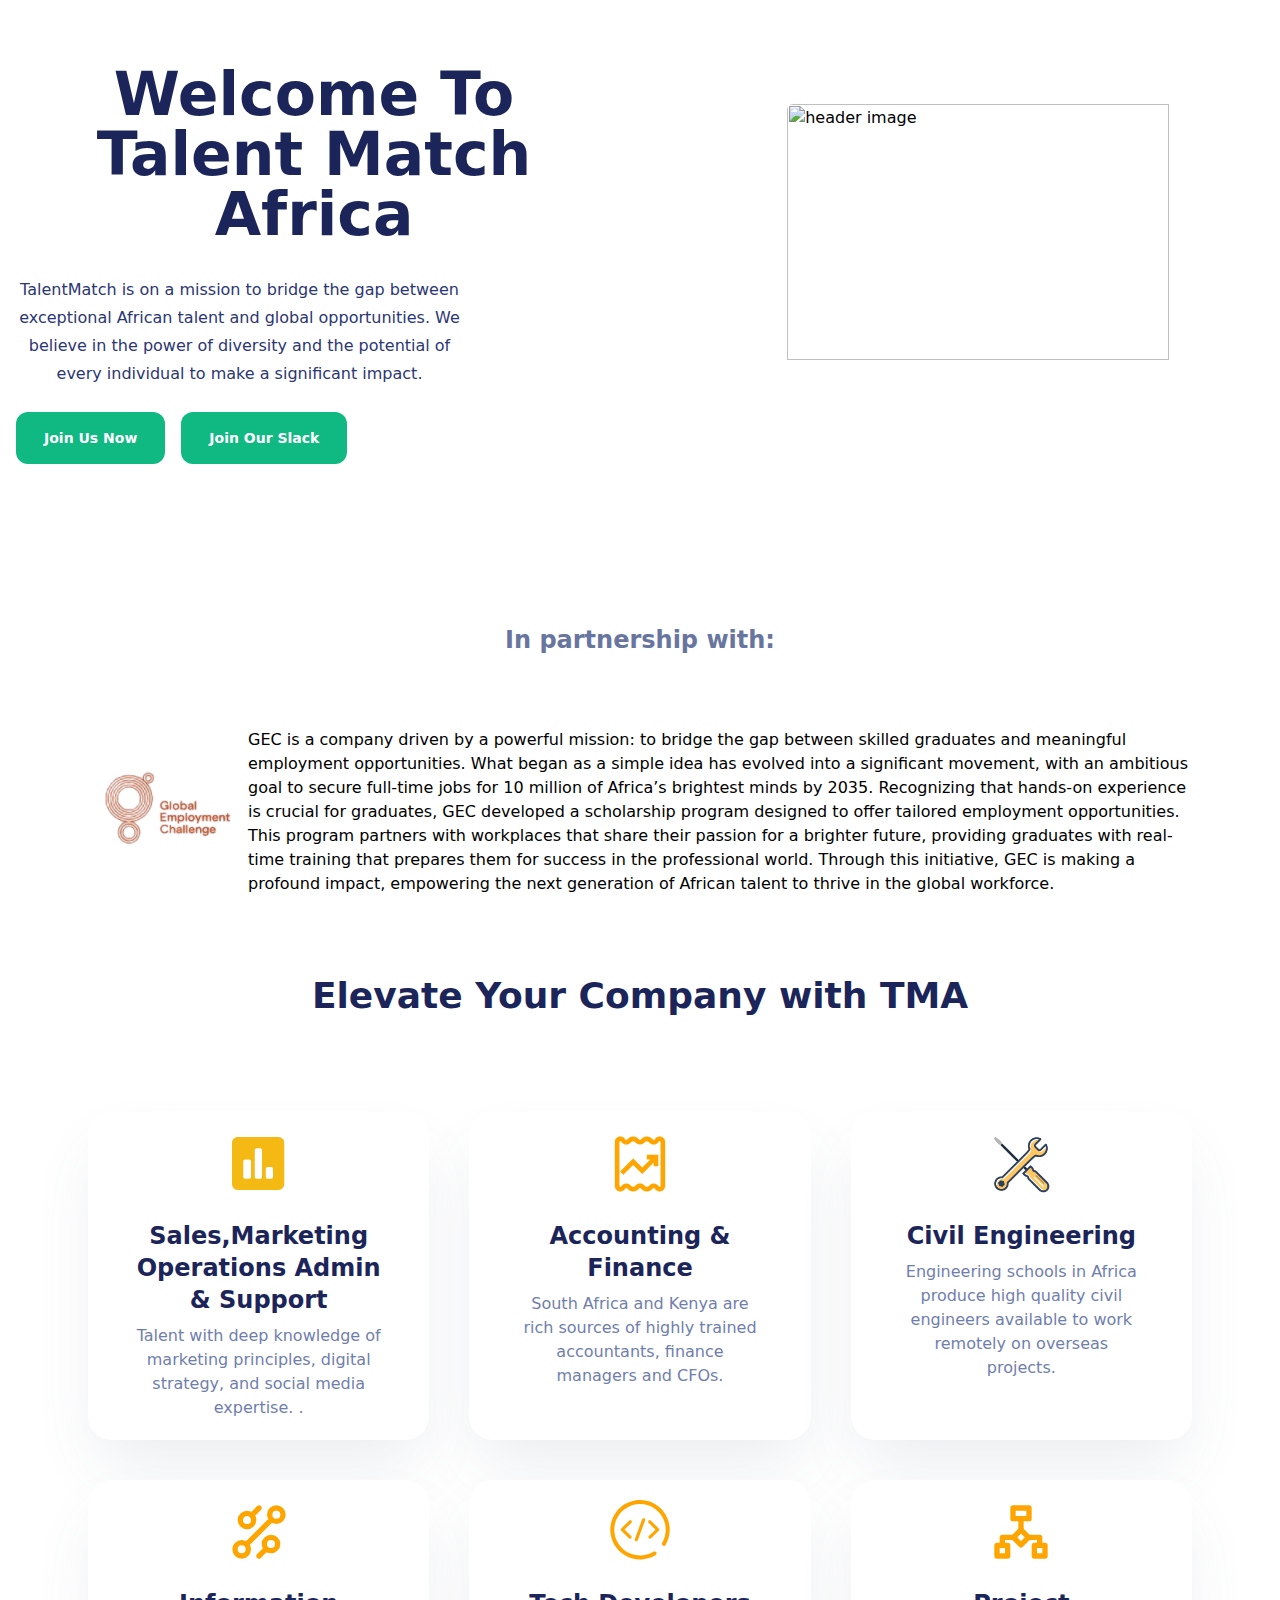
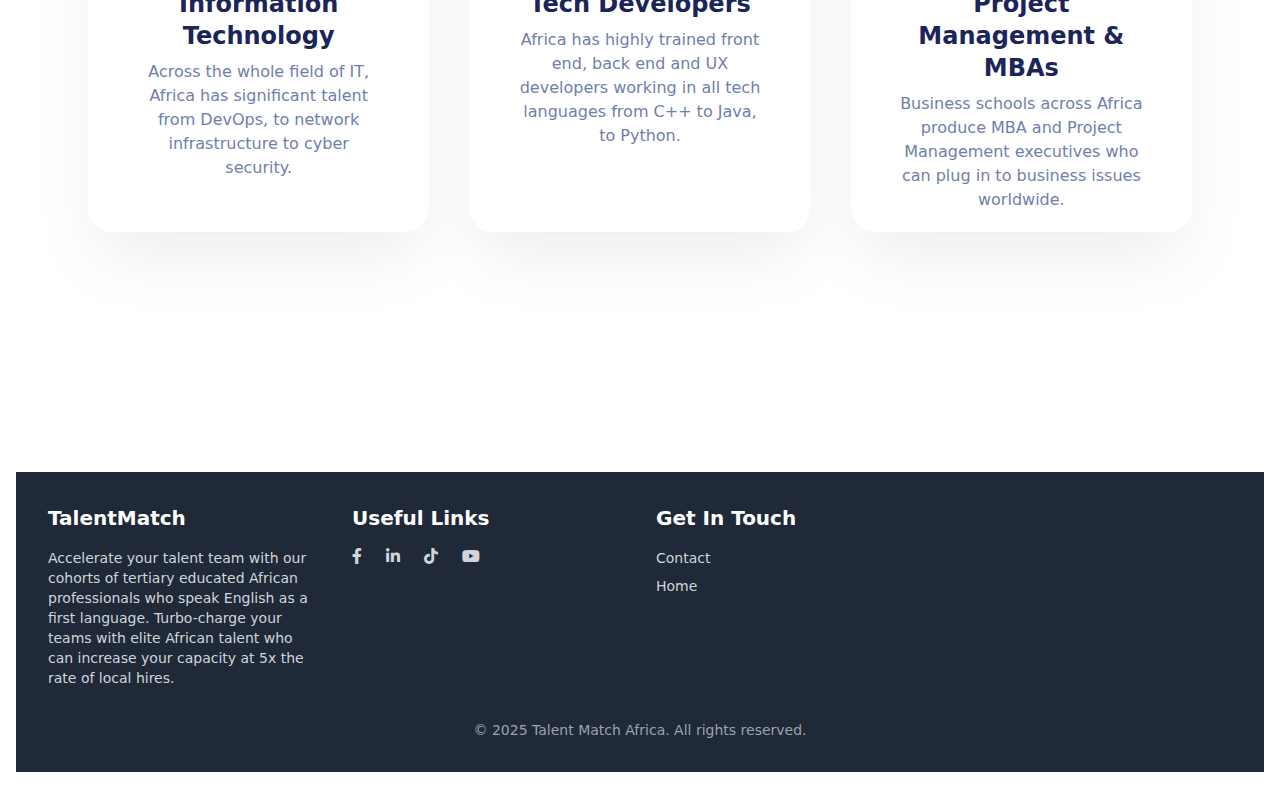
==== commit 051b07da: "changes file" ====
--- a/public/index.html
+++ b/public/index.html
@@ -209,7 +209,7 @@
                     <h4 class="text-xl font-semibold text-custom-orange mb-4">Get In Touch</h4>
                     <ul class="text-sm space-y-2 text-gray-300">
                         <li><a href="contact.html" class="hover:text-white">Contact</a></li>
-                        <li><a href="apply.html" class="hover:text-white">Apply</a></li>
+                        <li><a href="index.html" class="hover:text-white">Home</a></li>
                     </ul>
                 </div>
             </div>
